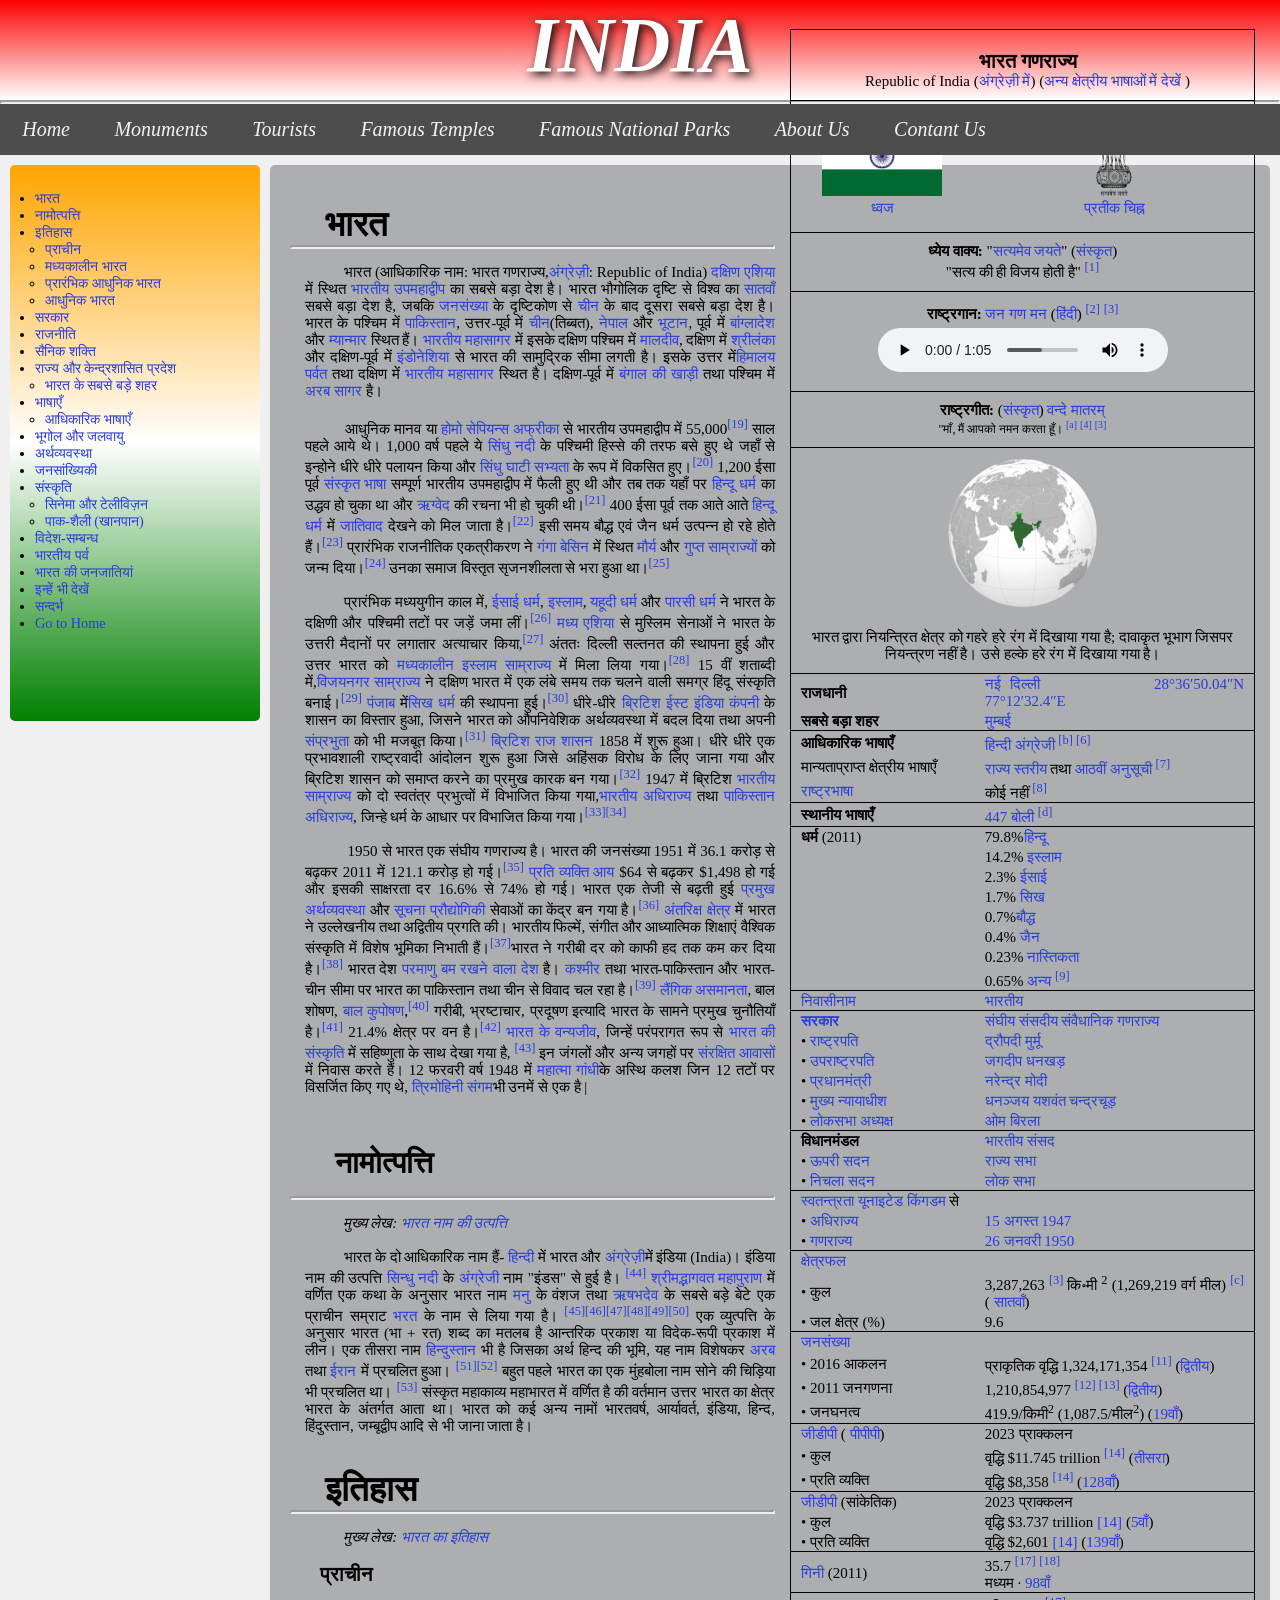
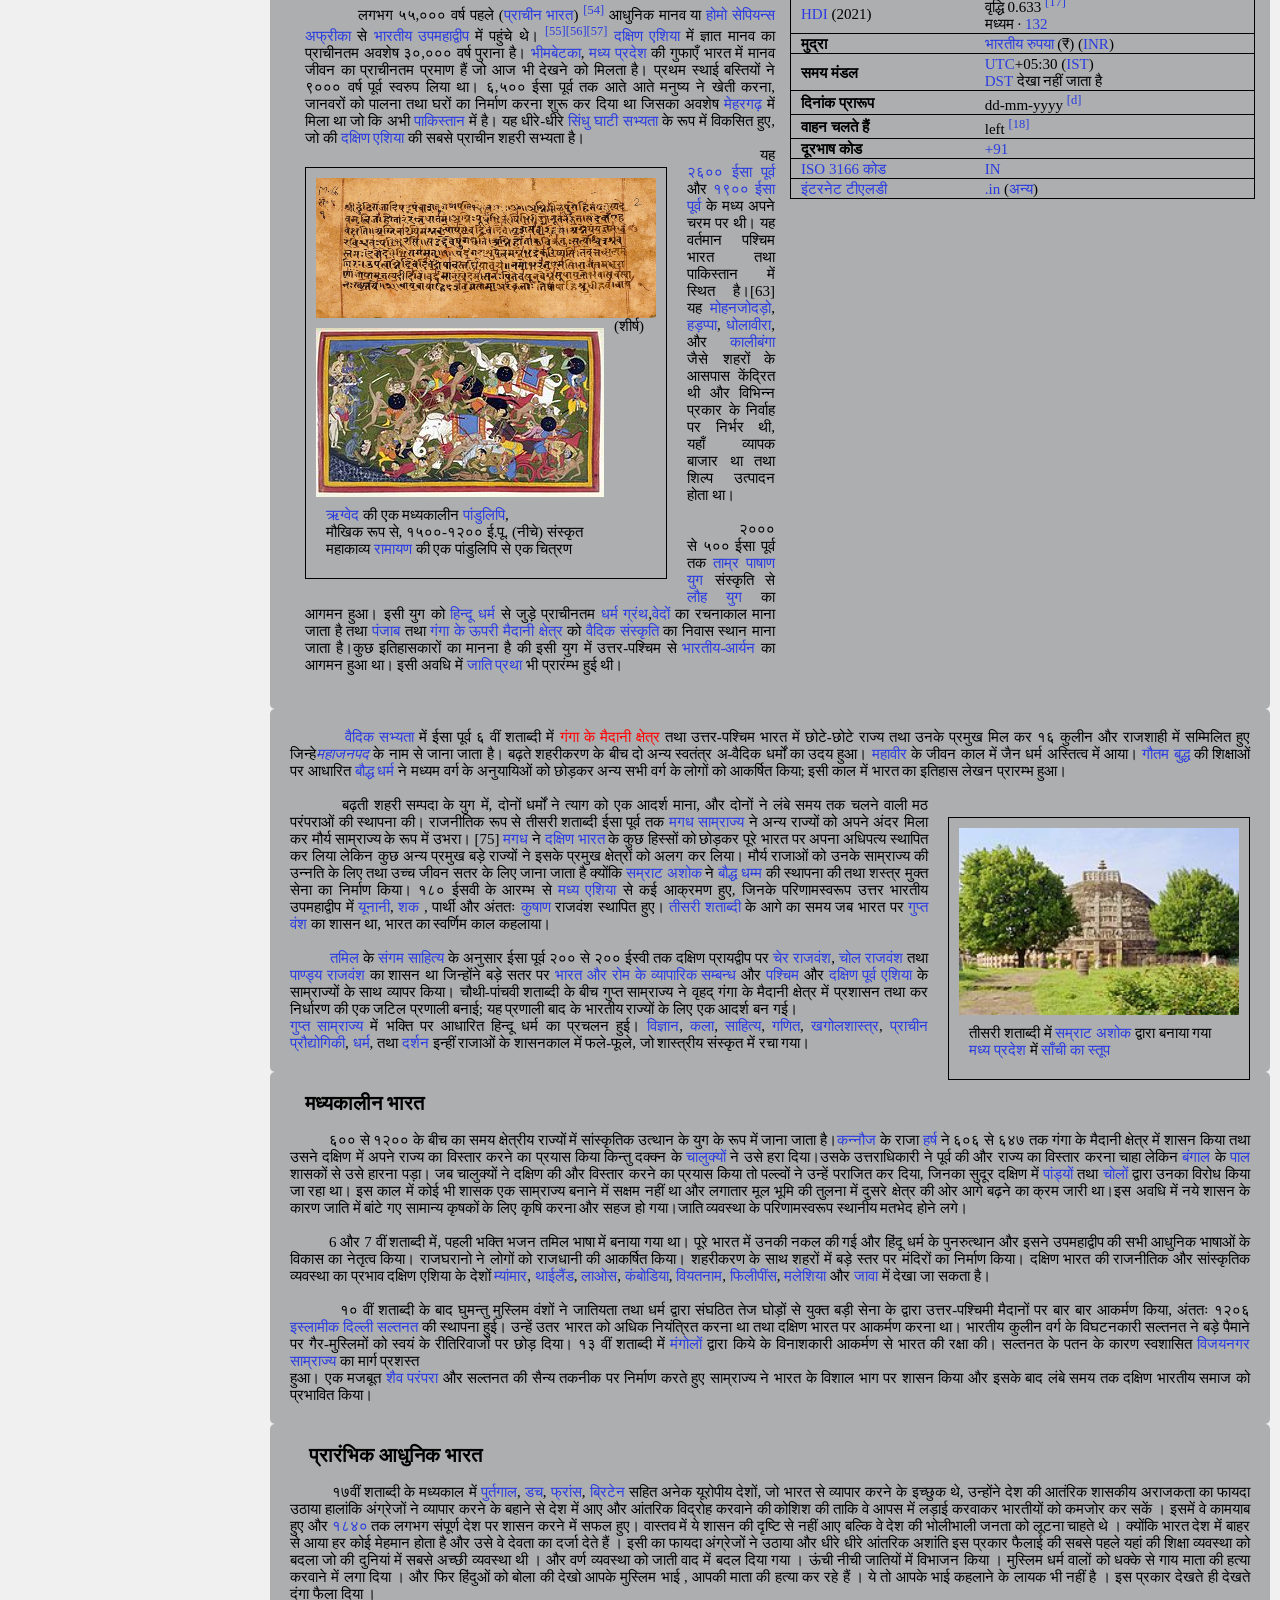
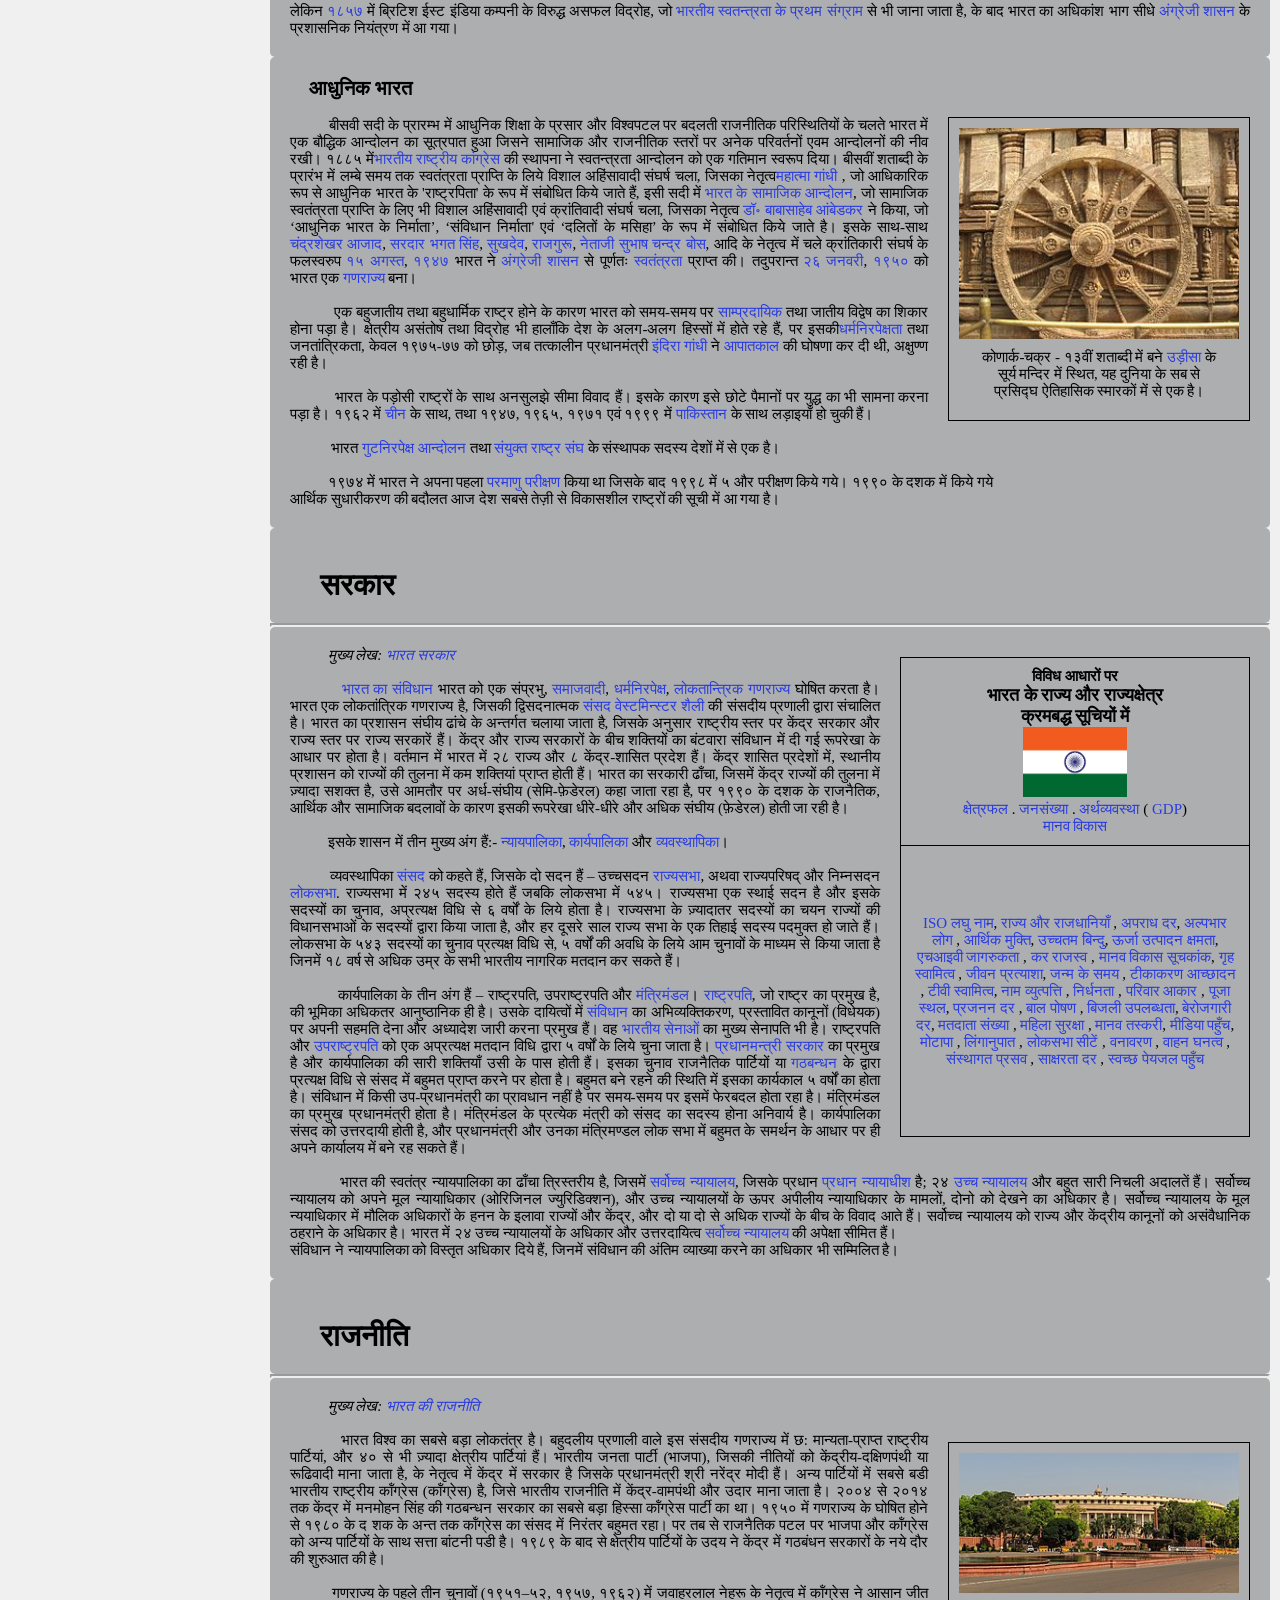
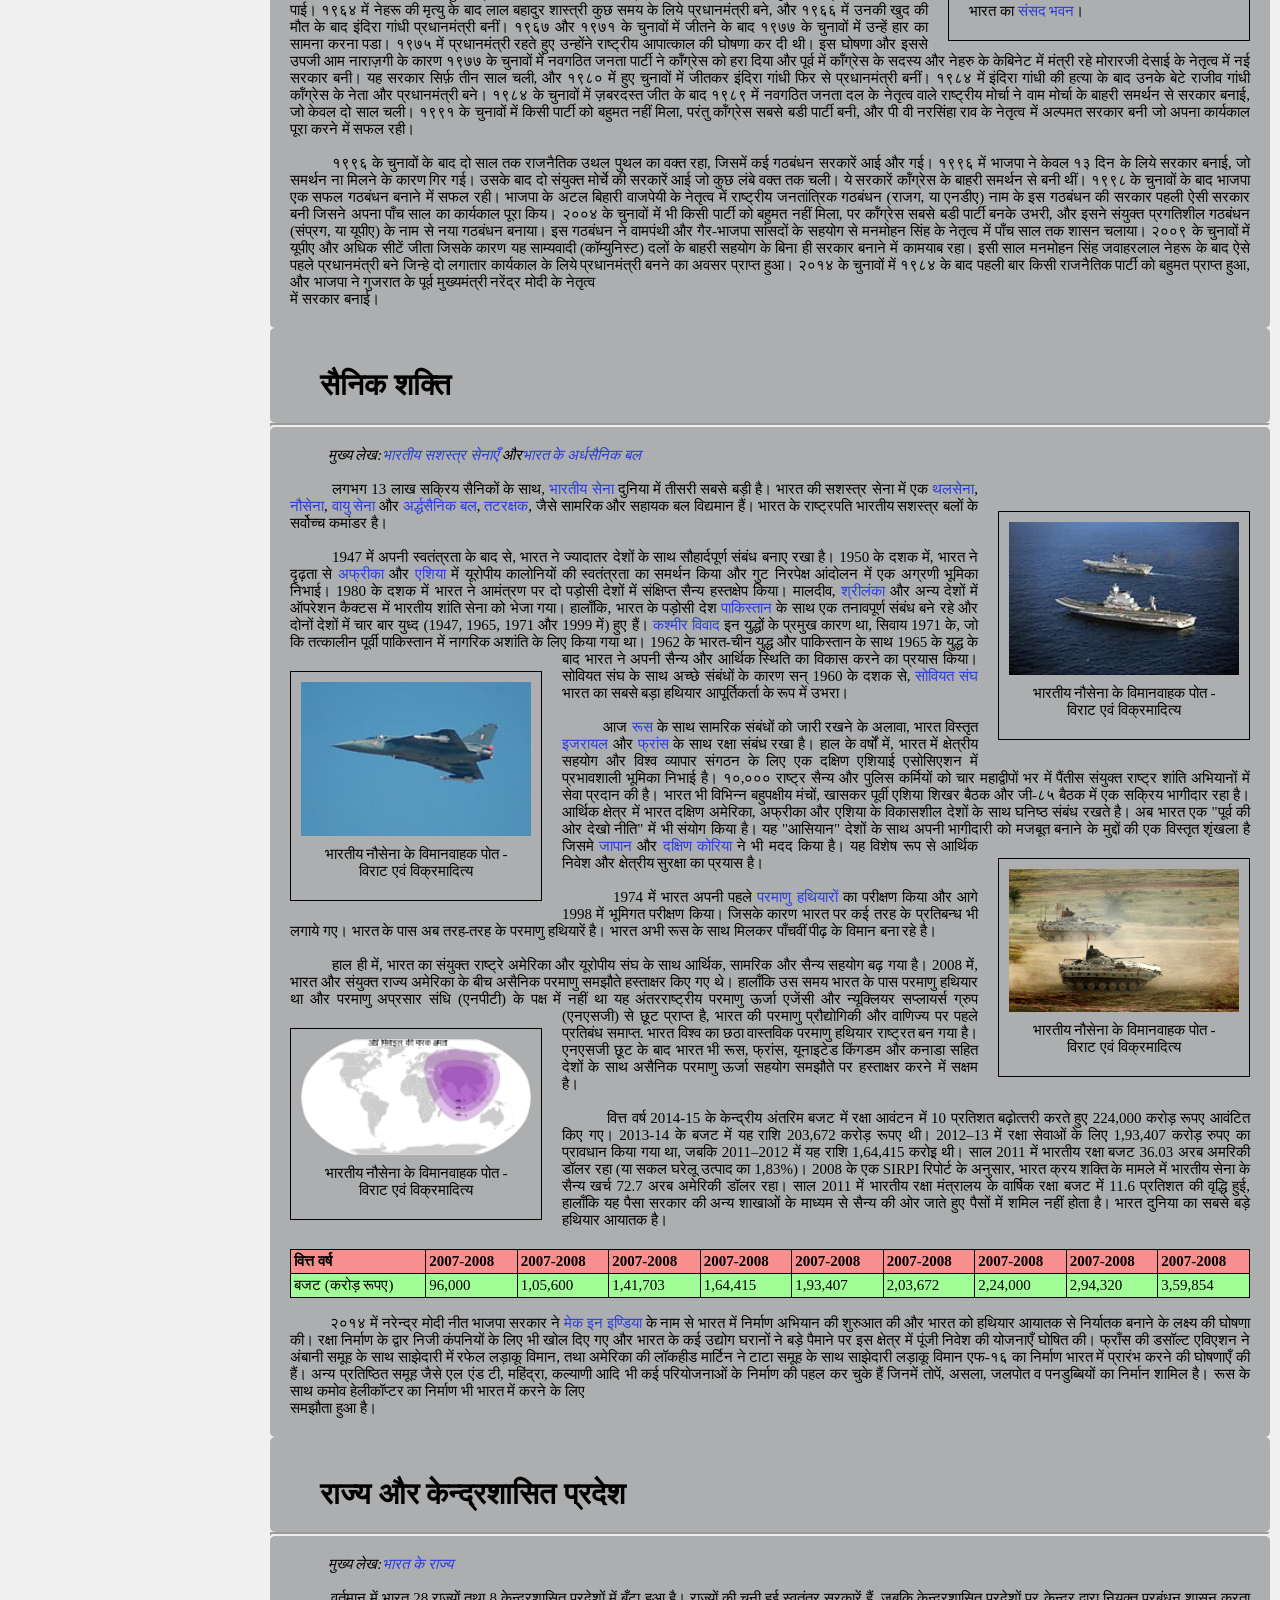
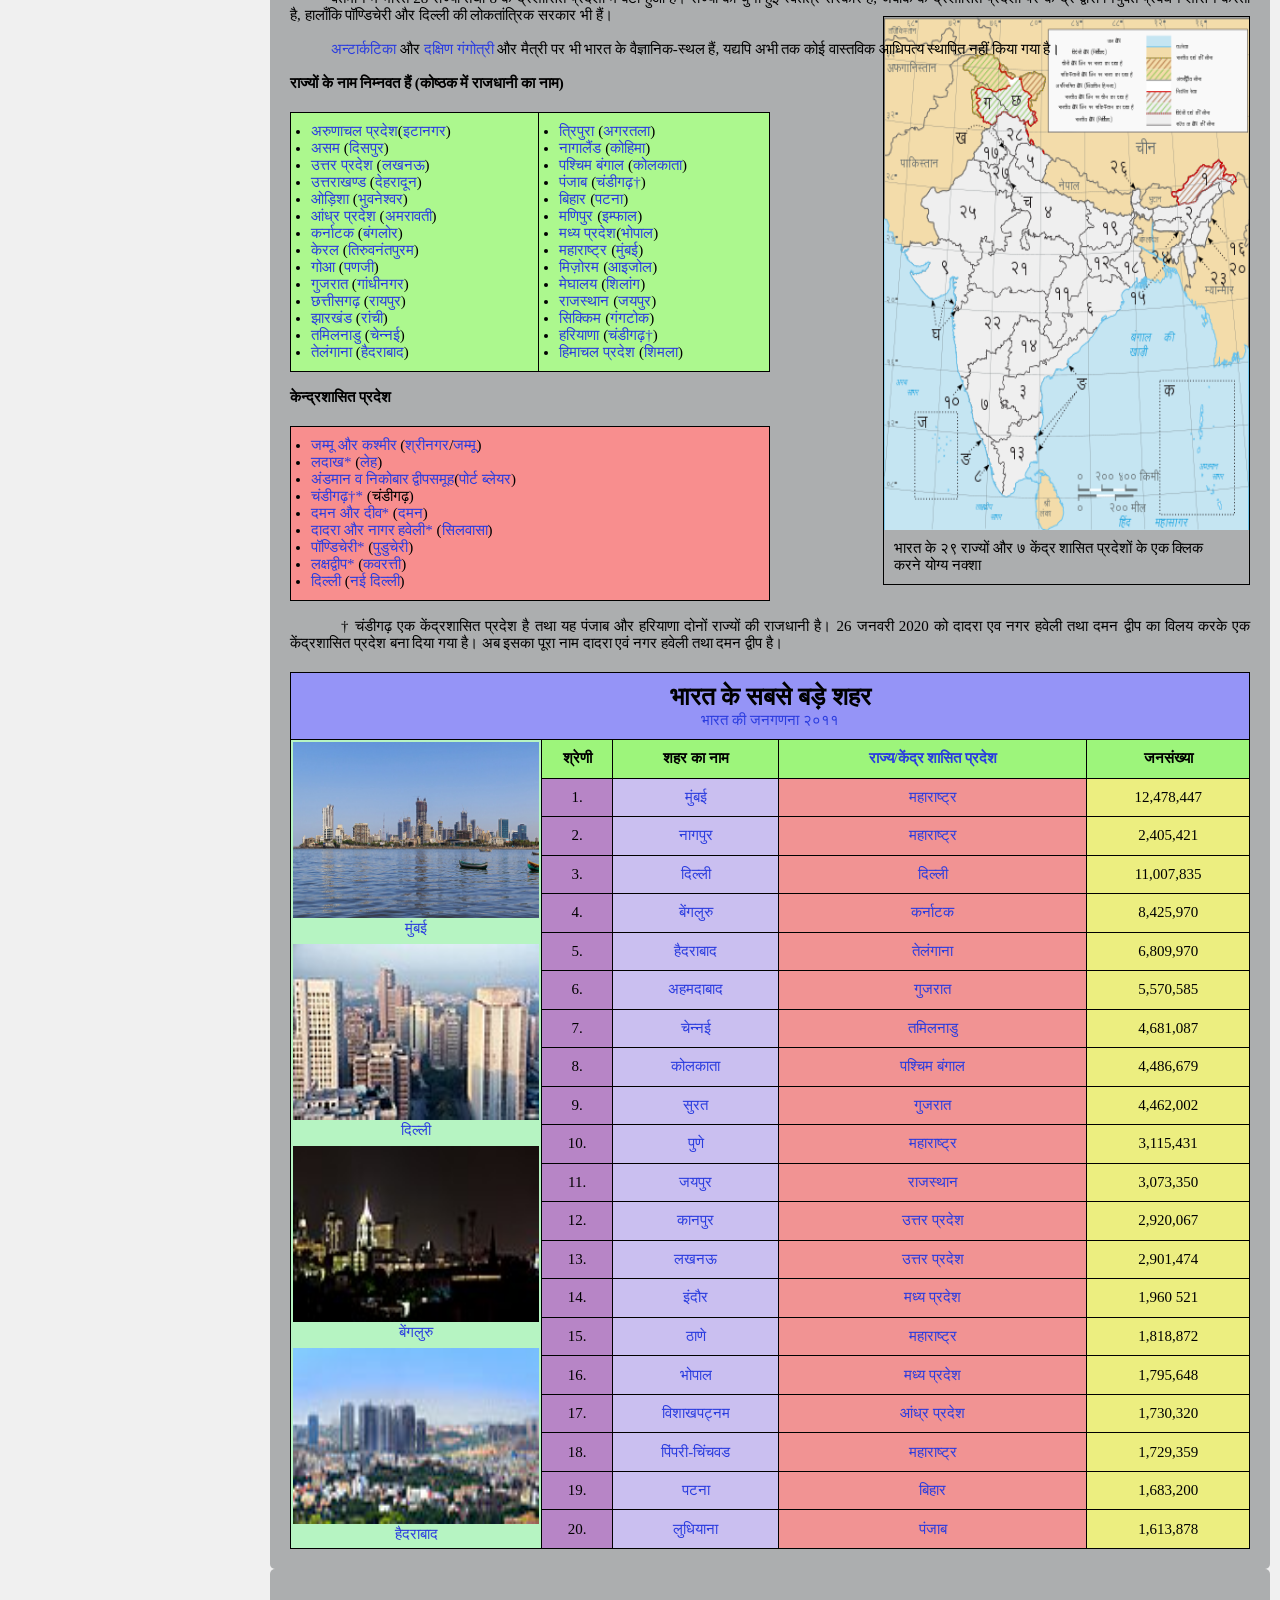
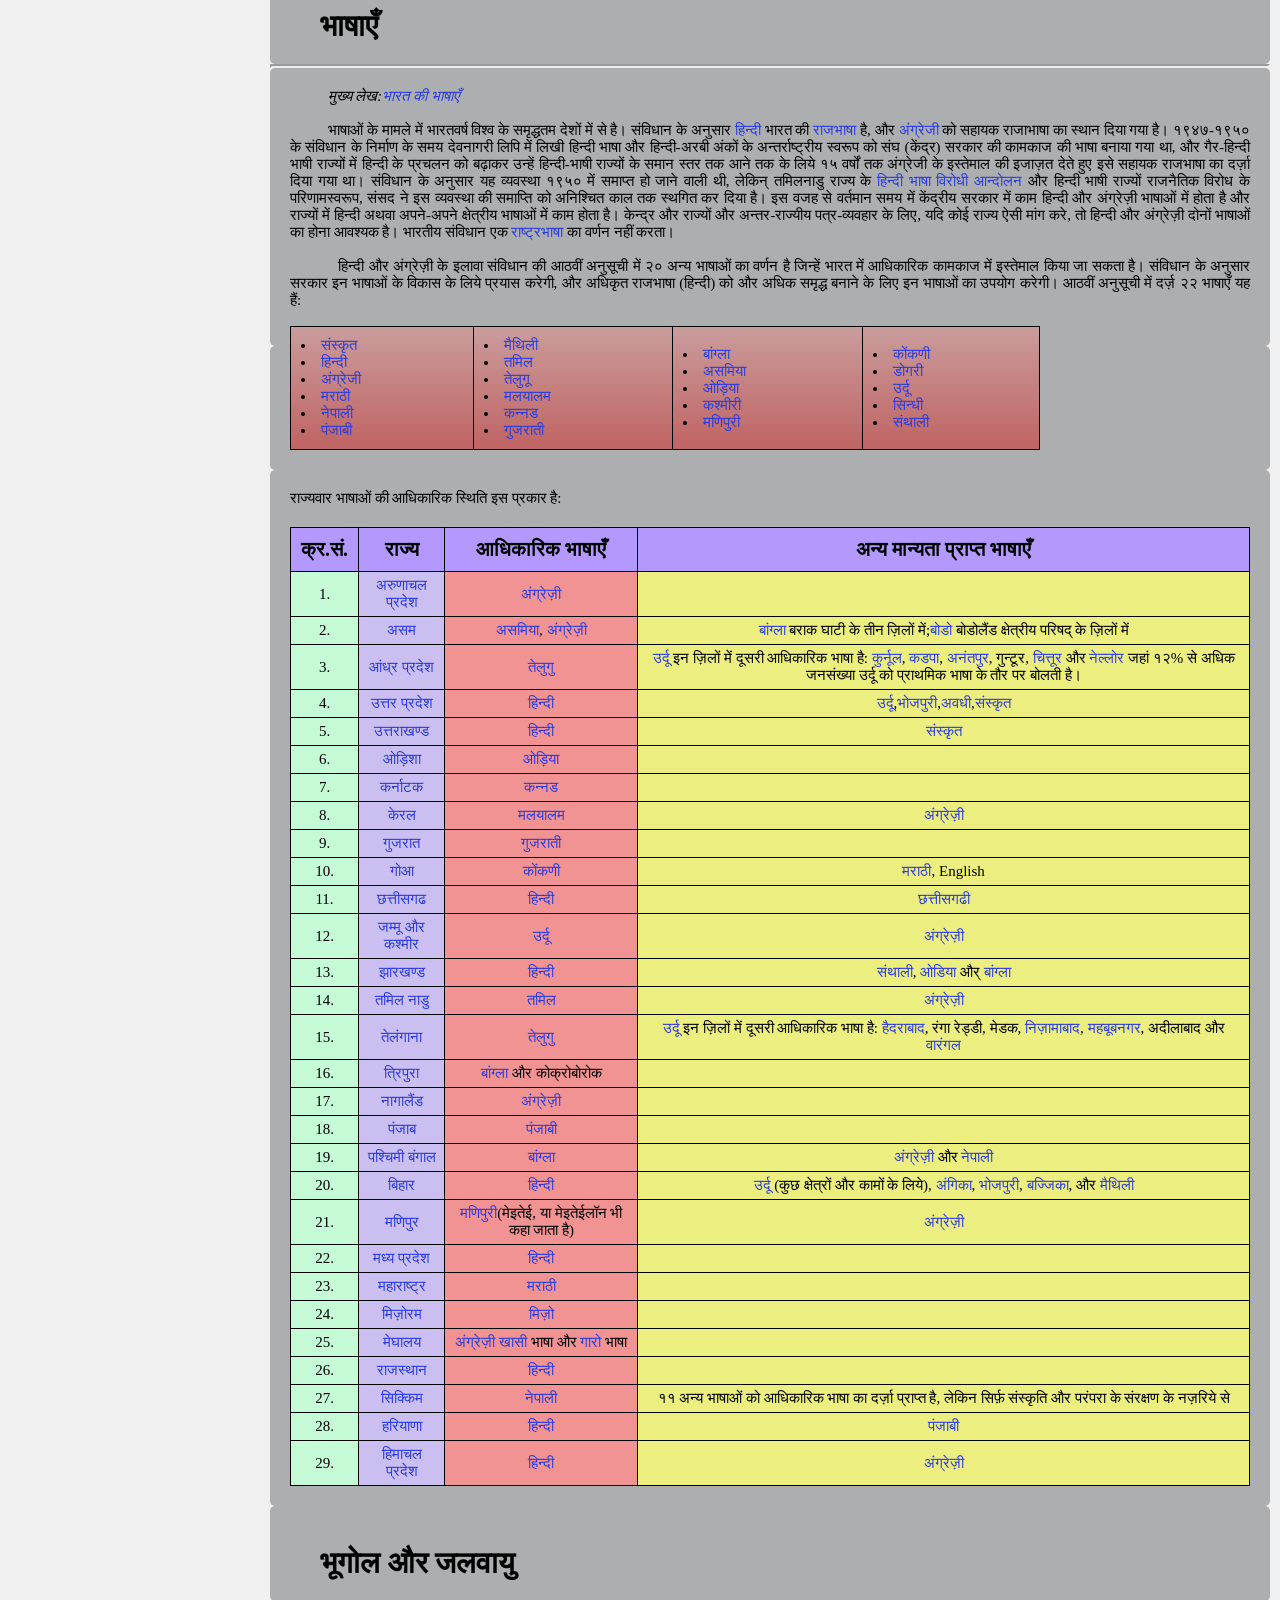
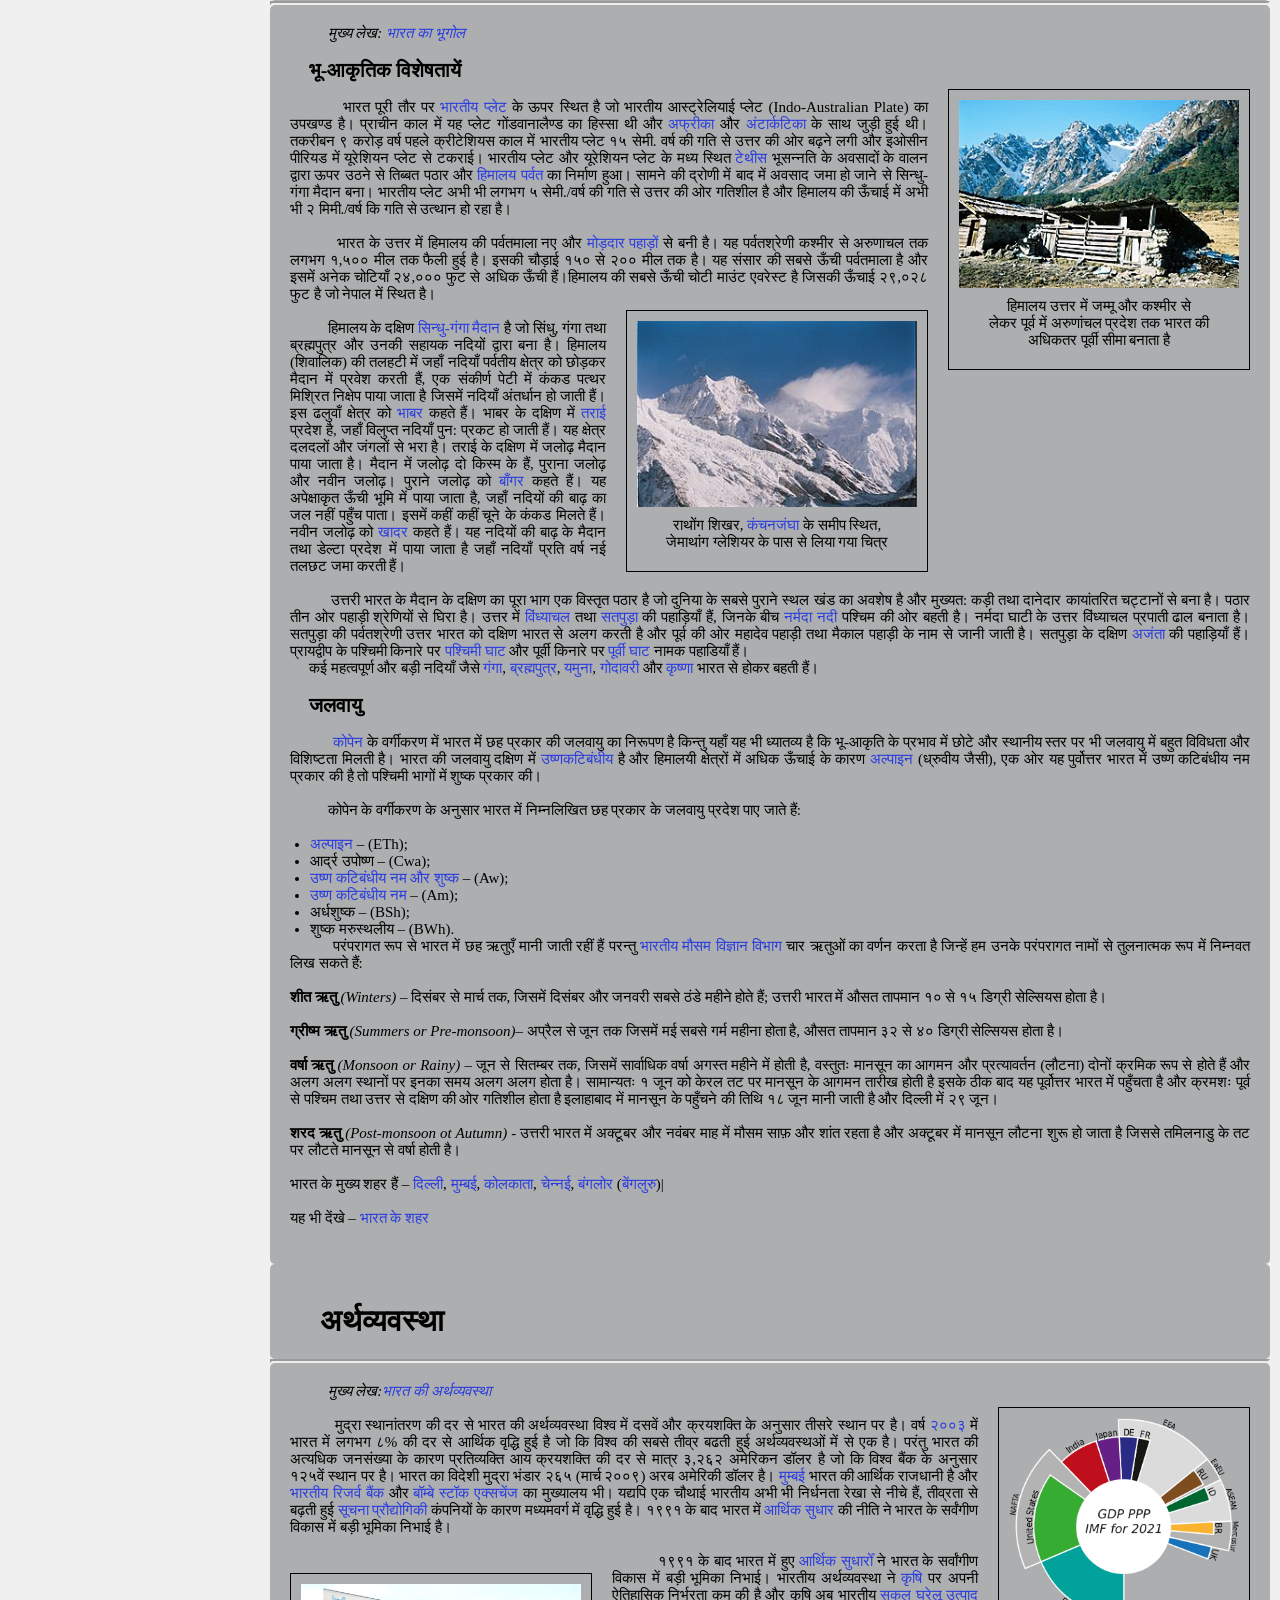
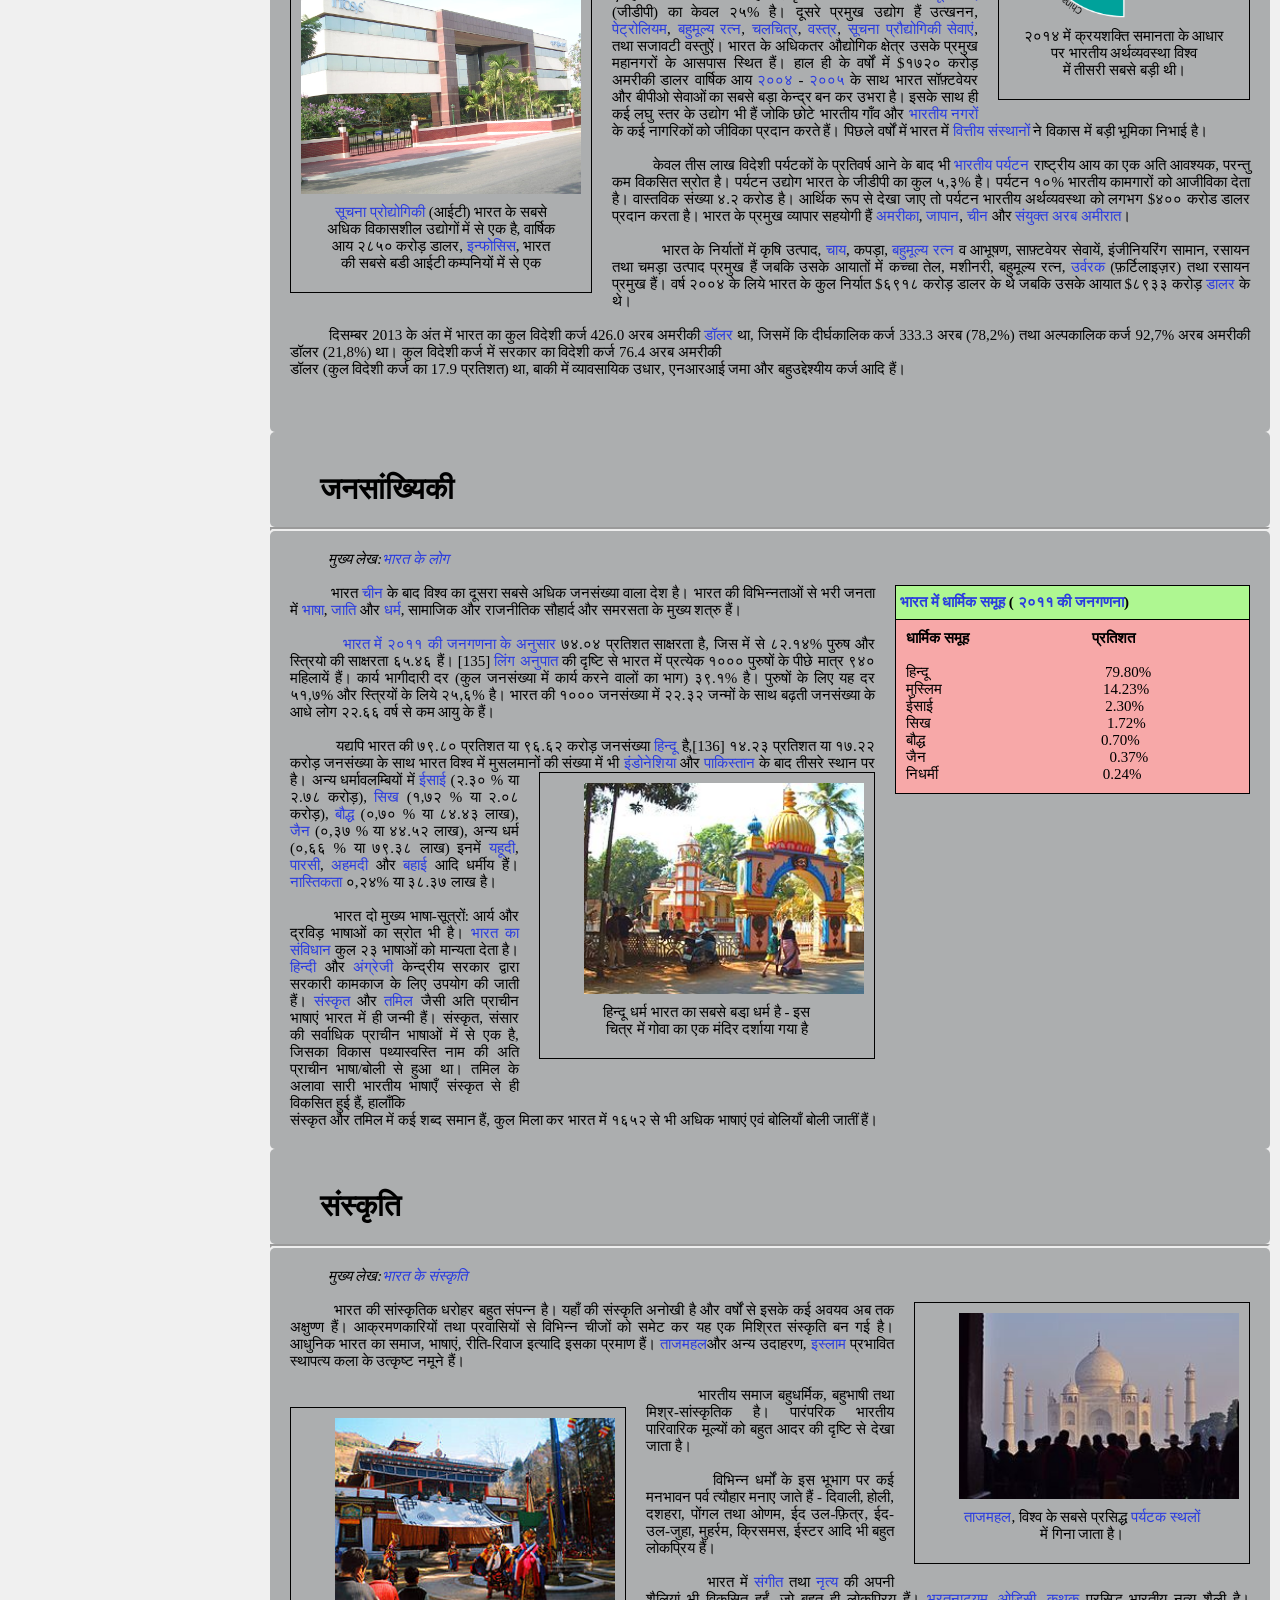
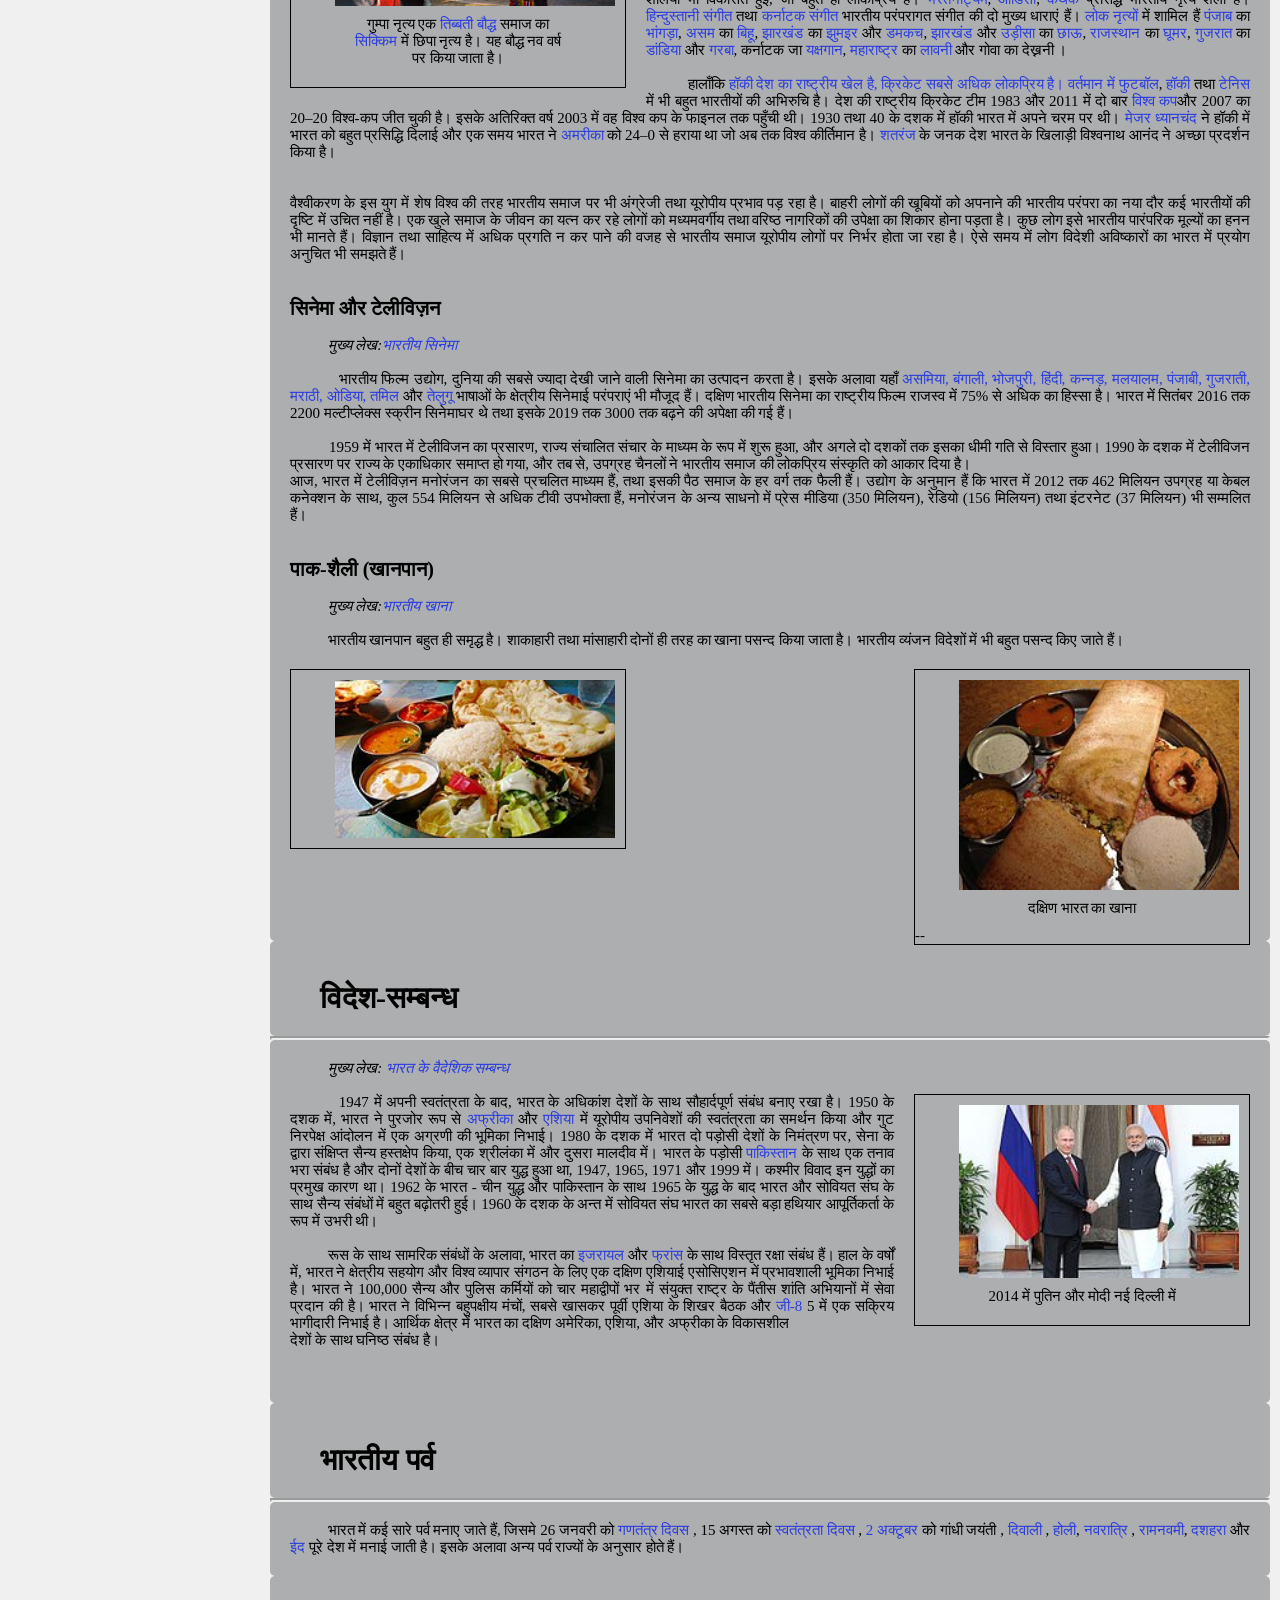
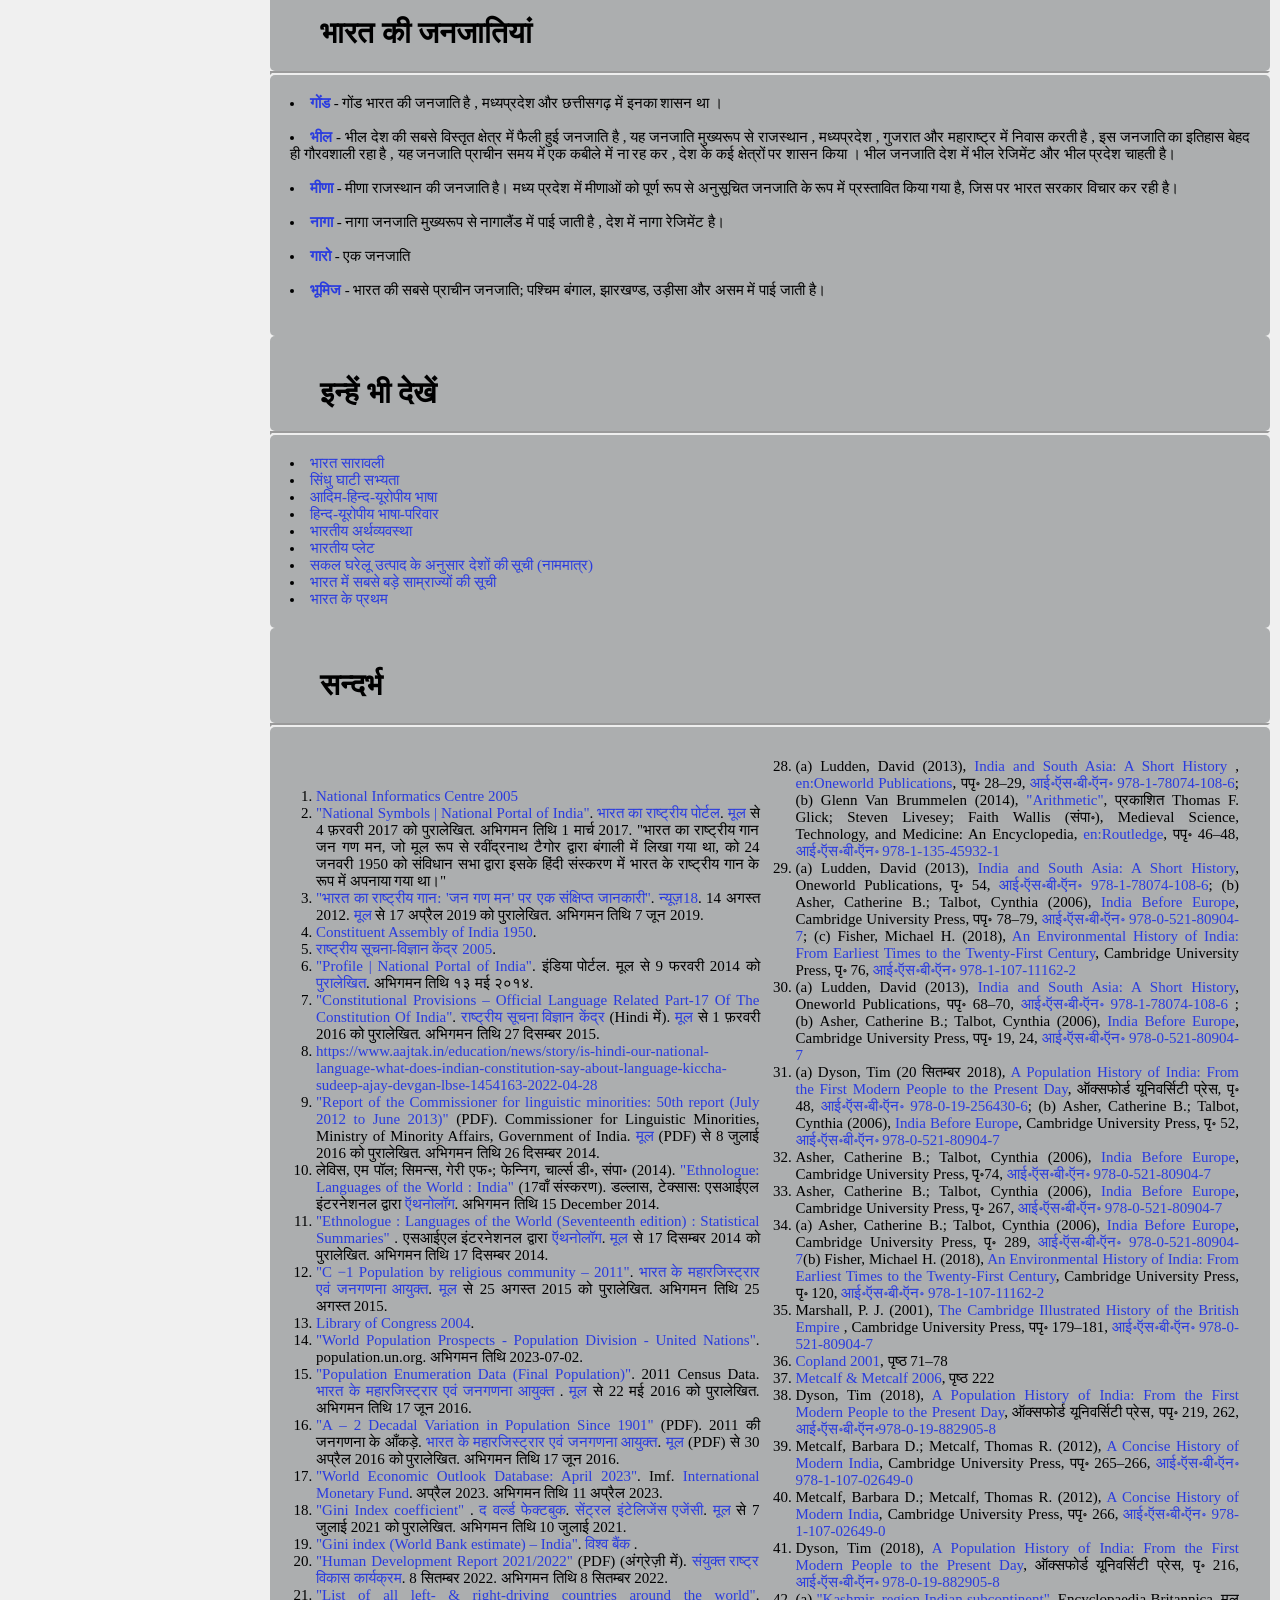
==== index.html @ 03b3e6a5 "initial commit 2" ====
<!DOCTYPE html>
<htmL>

<head>
    <title>Incredible India</title>
    <meta charset="UTF-8">
    <meta name="viewport" content="width=device-width, initial-scale=1.0">
    <meta name="description" content="Introduction of India.">
    <meta name="author" content="Anshuman Maurya">
    <meta http-equiv="refresh" content="30">
    <meta name="keywords" content="India, Incredible India, My India, INDIA, MY INDIA">
    <link rel="stylesheet" type="text/css" href="mystyle.css">
</head>

<body>
        <header id="sec2">
            <center>
                <h1 id="heading"><Strong><big><i>INDIA </i></big></strong></h1>
            </center>
            <hr style="height:2px; border-width:2px; background-color:rgb(0, 0, 0)">
        </header>

        <nav class="navbar">
            <a href="index.html"> <i> Home</i></a>
            <a href="monuments.html"> <i> Monuments </i></a>
            <a href="tourists.html"> <i> Tourists </i></a>
            <a href="famous_temples.html"> <i> Famous Temples </i></a>
            <a href="famous_national_parks.html"> <i> Famous National Parks</i></a>
            <a href="about_us.html"> <i> About Us</i></a>
            <a href="contact_us.html"> <i> Contant Us</i></a>
        </nav>


  <div class="container">      
        <div class="left">
            <nav style="font-size:14.3px;">
                <ul style="color:black;">
                    <li><a href="#sec2">भारत</a></li>
                    <li><a href="#sec3">नामोत्पत्ति</a></li>
                    <li><a href="#sec4">इतिहास</a></li>
                    <ul style="padding:0px 0px 0px 10px">
                        <li><a href="#sec23"> प्राचीन</a></li>
                        <li><a href="#sec24">मध्यकालीन भारत</a></li>
                        <li><a href="#sec25"> प्रारंभिक आधुनिक भारत</a></li>
                        <li><a href="#sec26">आधुनिक भारत</a></li>
                    </ul>
                    <li><a href="#sec5">सरकार</a></li>
                    <li><a href="#sec6">राजनीति</a></li>
                    <li><a href="#sec7">सैनि‍क शक्ति</a></li>
                    <li><a href="#sec8">राज्य और केन्द्रशासित प्रदेश</a></li>
                    <ul style="padding:0px 0px 0px 10px">
                        <li><a href="#sec9">भारत के सबसे बड़े शहर</a></li>
                    </ul>
                    <li><a href="#sec10">भाषाएँ</a></li>
                    <ul style="padding:0px 0px 0px 10px">
                        <li><a href="#sec11">आधिकारिक भाषाएँ </a></li>
                    </ul>
                    <li><a href="#sec12">भूगोल और जलवायु</a></li>
                    <li><a href="#sec13">अर्थव्यवस्था</a></li>
                    <li><a href="#sec14">जनसांख्यिकी</a></li>
                    <li><a href="#sec15"> संस्कृति</a></li>
                    <ul style="padding:0px 0px 0px 10px">
                        <li><a href="#sec16">सिनेमा और टेलीविज़न</a></li>
                        <li><a href="#sec17">पाक-शैली (खानपान)</a></li>
                    </ul>
                    <li><a href="#sec18">विदेश-सम्बन्ध</a></li>
                    <li><a href="#sec19"> भारतीय पर्व</a></li>
                    <li><a href="#sec20"> भारत की जनजातियां</a></li>
                    <li><a href="#sec21"> इन्हें भी देखें</a></li>
                    <li><a href="#sec22">सन्दर्भ</a></li>
                    <li><a href="#">Go to Home</a></li>
                </ul>
            </nav>
        </div>
        <div class="right">
                    <div class="div1">
            <div style="width: 500px">
                <h2
                    style="text-align:Left;background-color:rgb(172, 174, 175); Font-size :35px; padding: 20px 0px 0px 0px;">
                    &nbsp;&nbsp;&nbsp;&nbsp;<strong>भारत</strong></h2>
            </div>
            <hr style="height:2px;width: 485px; border-width:2px;color:rgb(5, 5, 5);background-color:rgb(5, 5, 5)">
            <div style="width: 500px;padding: 15px">
                &nbsp;&nbsp;&nbsp;&nbsp;&nbsp;&nbsp;&nbsp;&nbsp;&nbsp;&nbsp;भारत (आधिकारिक नाम: भारत गणराज्य,<a
                    href="https://hi.wikipedia.org/wiki/%E0%A4%85%E0%A4%82%E0%A4%97%E0%A5%8D%E0%A4%B0%E0%A5%87%E0%A4%9C%E0%A4%BC%E0%A5%80_%E0%A4%AD%E0%A4%BE%E0%A4%B7%E0%A4%BE">अंग्रेज़ी</a>:
                Republic of India) <a
                    href="https://hi.wikipedia.org/wiki/%E0%A4%A6%E0%A4%95%E0%A5%8D%E0%A4%B7%E0%A4%BF%E0%A4%A3_%E0%A4%8F%E0%A4%B6%E0%A4%BF%E0%A4%AF%E0%A4%BE">दक्षिण
                    एशिया</a> में स्थित <a
                    href="https://hi.wikipedia.org/wiki/%E0%A4%AD%E0%A4%BE%E0%A4%B0%E0%A4%A4%E0%A5%80%E0%A4%AF_%E0%A4%89%E0%A4%AA%E0%A4%AE%E0%A4%B9%E0%A4%BE%E0%A4%A6%E0%A5%8D%E0%A4%B5%E0%A5%80%E0%A4%AA">भारतीय
                    उपमहाद्वीप</a> का सबसे बड़ा देश है। भारत भौगोलिक दृष्टि से विश्व का <a
                    href="https://hi.wikipedia.org/wiki/%E0%A4%AD%E0%A4%BE%E0%A4%B0%E0%A4%A4_%E0%A4%95%E0%A4%BE_%E0%A4%AD%E0%A5%82%E0%A4%97%E0%A5%8B%E0%A4%B2">सातवाँ
                </a>सबसे बड़ा देश है, जबकि <a
                    href="https://hi.wikipedia.org/wiki/%E0%A4%9C%E0%A4%A8%E0%A4%B8%E0%A4%82%E0%A4%96%E0%A5%8D%E0%A4%AF%E0%A4%BE">जनसंख्या</a>
                के दृष्टिकोण से <a href="https://hi.wikipedia.org/wiki/%E0%A4%9A%E0%A5%80%E0%A4%A8">चीन</a> के बाद दूसरा
                सबसे बड़ा देश है। भारत के पश्चिम में <a
                    href="https://hi.wikipedia.org/wiki/%E0%A4%AA%E0%A4%BE%E0%A4%95%E0%A4%BF%E0%A4%B8%E0%A5%8D%E0%A4%A4%E0%A4%BE%E0%A4%A8">पाकिस्तान</a>,
                उत्तर-पूर्व में<a
                    href="https://hi.wikipedia.org/wiki/%E0%A4%9A%E0%A5%80%E0%A4%A8%E0%A5%80_%E0%A4%9C%E0%A4%A8%E0%A4%B5%E0%A4%BE%E0%A4%A6%E0%A5%80_%E0%A4%97%E0%A4%A3%E0%A4%B0%E0%A4%BE%E0%A4%9C%E0%A5%8D%E0%A4%AF">
                    चीन</a>(तिब्बत), <a
                    href="https://hi.wikipedia.org/wiki/%E0%A4%A8%E0%A5%87%E0%A4%AA%E0%A4%BE%E0%A4%B2">नेपाल</a> और <a
                    href="https://hi.wikipedia.org/wiki/%E0%A4%AD%E0%A5%82%E0%A4%9F%E0%A4%BE%E0%A4%A8">भूटान</a>, पूर्व
                में
                <a
                    href="https://hi.wikipedia.org/wiki/%E0%A4%AC%E0%A4%BE%E0%A4%82%E0%A4%97%E0%A5%8D%E0%A4%B2%E0%A4%BE%E0%A4%A6%E0%A5%87%E0%A4%B6">बांग्लादेश
                </a>और <a
                    href="https://hi.wikipedia.org/wiki/%E0%A4%AE%E0%A5%8D%E0%A4%AF%E0%A4%BE%E0%A4%A8%E0%A5%8D%E0%A4%AE%E0%A4%BE%E0%A4%B0">
                    म्यान्मार</a> स्थित हैं। <a
                    href="https://hi.wikipedia.org/wiki/%E0%A4%B9%E0%A4%BF%E0%A4%82%E0%A4%A6_%E0%A4%AE%E0%A4%B9%E0%A4%BE%E0%A4%B8%E0%A4%BE%E0%A4%97%E0%A4%B0">भारतीय
                    महासागर </a>में इसके दक्षिण पश्चिम में <a
                    href="https://hi.wikipedia.org/wiki/%E0%A4%AE%E0%A4%BE%E0%A4%B2%E0%A4%A6%E0%A5%80%E0%A4%B5">मालदीव</a>,
                दक्षिण में <a
                    href="https://hi.wikipedia.org/wiki/%E0%A4%B6%E0%A5%8D%E0%A4%B0%E0%A5%80%E0%A4%B2%E0%A4%82%E0%A4%95%E0%A4%BE">श्रीलंका</a>
                और दक्षिण-पूर्व में <a
                    href="https://hi.wikipedia.org/wiki/%E0%A4%87%E0%A4%82%E0%A4%A1%E0%A5%8B%E0%A4%A8%E0%A5%87%E0%A4%B6%E0%A4%BF%E0%A4%AF%E0%A4%BE">इंडोनेशिया</a>
                से भारत की सामुद्रिक सीमा लगती है। इसके उत्तर में<a
                    href="https://hi.wikipedia.org/wiki/%E0%A4%B9%E0%A4%BF%E0%A4%AE%E0%A4%BE%E0%A4%B2%E0%A4%AF">हिमालय
                    पर्वत</a> तथा दक्षिण में<a href="https://hi.wikipedia.org/wiki/%E0%A4%B9%E0%A4%BF%E0%A4%82%E0%A4%A6_%E0%A4%AE%E0%A4%B9%E0%A4%BE%E0%A4%B8%E0%A4%BE%E0%A4%97%E0%A4%B0">
                    भारतीय महासागर </a>स्थित है। दक्षिण-पूर्व में <a
                    href="https://hi.wikipedia.org/wiki/%E0%A4%AC%E0%A4%82%E0%A4%97%E0%A4%BE%E0%A4%B2_%E0%A4%95%E0%A5%80_%E0%A4%96%E0%A4%BE%E0%A4%A1%E0%A4%BC%E0%A5%80">बंगाल
                    की खाड़ी</a> तथा पश्चिम में <a
                    href="https://hi.wikipedia.org/wiki/%E0%A4%85%E0%A4%B0%E0%A4%AC_%E0%A4%B8%E0%A4%BE%E0%A4%97%E0%A4%B0">अरब
                    सागर</a> है।<br><br>
                &nbsp;&nbsp;&nbsp;&nbsp;&nbsp;&nbsp;&nbsp;&nbsp;&nbsp;&nbsp;आधुनिक मानव या<a
                    href="https://hi.wikipedia.org/wiki/%E0%A4%B9%E0%A5%8B%E0%A4%AE%E0%A5%8B_%E0%A4%B8%E0%A5%87%E0%A4%AA%E0%A4%BF%E0%A4%AF%E0%A4%A8%E0%A5%8D%E0%A4%B8">
                    होमो सेपियन्स </a><a
                    href="https://hi.wikipedia.org/wiki/%E0%A4%85%E0%A4%AB%E0%A5%8D%E0%A4%B0%E0%A5%80%E0%A4%95%E0%A4%BE">अफ्रीका</a>
                से भारतीय उपमहाद्वीप में
                55,000<sup><a href="#19">[19]</a></sup> साल पहले आये थे। 1,000 वर्ष पहले ये <a
                    href="https://hi.wikipedia.org/wiki/%E0%A4%B8%E0%A4%BF%E0%A4%82%E0%A4%A7%E0%A5%81_%E0%A4%A8%E0%A4%A6%E0%A5%80">सिंधु
                    नदी </a>के पश्चिमी हिस्से की तरफ बसे हुए थे जहाँ से इन्होने धीरे धीरे पलायन किया और <a href="https://hi.wikipedia.org/wiki/%E0%A4%B8%E0%A4%BF%E0%A4%82%E0%A4%A7%E0%A5%81_%E0%A4%98%E0%A4%BE%E0%A4%9F%E0%A5%80_%E0%A4%B8%E0%A4%AD%E0%A5%8D%E0%A4%AF%E0%A4%A4%E0%A4%BE">सिंधु
                    घाटी सभ्यता</a> के रूप में
                विकसित हुए।<sup><a href="#20">[20]</a></sup> 1,200 ईसा पूर्व <a
                    href="https://hi.wikipedia.org/wiki/%E0%A4%B8%E0%A4%82%E0%A4%B8%E0%A5%8D%E0%A4%95%E0%A5%83%E0%A4%A4_%E0%A4%AD%E0%A4%BE%E0%A4%B7%E0%A4%BE">संस्कृत
                    भाषा</a> सम्पूर्ण भारतीय उपमहाद्वीप में फैली हुए थी और तब तक यहाँ पर<a
                    href="https://hi.wikipedia.org/wiki/%E0%A4%B9%E0%A4%BF%E0%A4%82%E0%A4%A6%E0%A5%82_%E0%A4%A7%E0%A4%B0%E0%A5%8D%E0%A4%AE">
                    हिन्दू धर्म</a> का उद्धव हो चुका था और <a href="https://hi.wikipedia.org/wiki/%E0%A4%8B%E0%A4%97%E0%A5%8D%E0%A4%B5%E0%A5%87%E0%A4%A6">ऋग्वेद
                </a>की रचना भी हो
                चुकी थी।<sup><a href="#21">[21]</a></sup> 400 ईसा पूर्व तक आते आते <a
                    href="https://hi.wikipedia.org/wiki/%E0%A4%B9%E0%A4%BF%E0%A4%82%E0%A4%A6%E0%A5%82_%E0%A4%A7%E0%A4%B0%E0%A5%8D%E0%A4%AE">हिन्दू
                    धर्म</a> में <a
                    href="https://hi.wikipedia.org/wiki/%E0%A4%9C%E0%A4%BE%E0%A4%A4%E0%A4%BF%E0%A4%B5%E0%A4%BE%E0%A4%A6">जातिवाद</a>
                देखने को मिल
                जाता है।<sup><a href="#22">[22]</a></sup> इसी समय बौद्ध एवं जैन धर्म उत्पन्न हो रहे
                होते हैं।<sup><a href="#23">[23]</a></sup> प्रारंभिक राजनीतिक एकत्रीकरण ने <a
                    href="https://en.wikipedia.org/wiki/Ganges_Basin">गंगा बेसिन</a> में स्थित<a
                    href="https://hi.wikipedia.org/wiki/%E0%A4%AE%E0%A5%8C%E0%A4%B0%E0%A5%8D%E0%A4%AF"> मौर्य</a> और <a
                    href="https://hi.wikipedia.org/wiki/%E0%A4%97%E0%A5%81%E0%A4%AA%E0%A5%8D%E0%A4%A4_%E0%A4%B0%E0%A4%BE%E0%A4%9C%E0%A4%B5%E0%A4%82%E0%A4%B6">गुप्त
                    साम्राज्यों </a>को

                जन्म दिया।<sup><a href="#24">[24]</a></sup> उनका समाज विस्तृत सृजनशीलता से भरा हुआ था।<sup><a
                        href="#25">[25]</a></sup><br><br>

                &nbsp;&nbsp;&nbsp;&nbsp;&nbsp;&nbsp;&nbsp;&nbsp;&nbsp;&nbsp;प्रारंभिक मध्ययुगीन काल में,<a
                    href="https://hi.wikipedia.org/wiki/%E0%A4%88%E0%A4%B8%E0%A4%BE%E0%A4%88_%E0%A4%A7%E0%A4%B0%E0%A5%8D%E0%A4%AE">
                    ईसाई धर्म</a>, <a
                    href="https://hi.wikipedia.org/wiki/%E0%A4%87%E0%A4%B8%E0%A5%8D%E0%A4%B2%E0%A4%BE%E0%A4%AE">इस्लाम</a>,
                <a
                    href="https://hi.wikipedia.org/wiki/%E0%A4%AF%E0%A4%B9%E0%A5%82%E0%A4%A6%E0%A5%80_%E0%A4%A7%E0%A4%B0%E0%A5%8D%E0%A4%AE">यहूदी
                    धर्म</a> और <a
                    href="https://hi.wikipedia.org/wiki/%E0%A4%AA%E0%A4%BE%E0%A4%B0%E0%A4%B8%E0%A5%80_%E0%A4%A7%E0%A4%B0%E0%A5%8D%E0%A4%AE">पारसी
                    धर्म</a> ने भारत के दक्षिणी और पश्चिमी तटों पर जड़ें

                जमा लीं।<sup><a href="#26">[26]</a></sup>

                <a
                    href="https://hi.wikipedia.org/wiki/%E0%A4%AE%E0%A4%A7%E0%A5%8D%E0%A4%AF_%E0%A4%8F%E0%A4%B6%E0%A4%BF%E0%A4%AF%E0%A4%BE">मध्य
                    एशिया</a> से मुस्लिम सेनाओं ने भारत के उत्तरी मैदानों पर लगातार
                अत्याचार किया,<sup><a href="#27">[27]</a></sup>

                अंततः दिल्ली सल्तनत की स्थापना हुई और उत्तर भारत को <a
                    href="https://hi.wikipedia.org/wiki/%E0%A4%87%E0%A4%B8%E0%A5%8D%E0%A4%B2%E0%A4%BE%E0%A4%AE%E0%A5%80_%E0%A4%B8%E0%A5%8D%E0%A4%B5%E0%A4%B0%E0%A5%8D%E0%A4%A3_%E0%A4%AF%E0%A5%81%E0%A4%97">मध्यकालीन
                    इस्लाम साम्राज्य</a> में मिला

                लिया गया।<sup><a href="#28">[28]</a></sup>

                15 वीं शताब्दी में,<a
                    href="https://hi.wikipedia.org/wiki/%E0%A4%B5%E0%A4%BF%E0%A4%9C%E0%A4%AF%E0%A4%A8%E0%A4%97%E0%A4%B0_%E0%A4%B8%E0%A4%BE%E0%A4%AE%E0%A5%8D%E0%A4%B0%E0%A4%BE%E0%A4%9C%E0%A5%8D%E0%A4%AF">विजयनगर
                    साम्राज्य</a> ने दक्षिण भारत में एक लंबे समय तक चलने वाली समग्र हिंदू
                संस्कृति बनाई।<sup><a href="#29">[29]</a></sup>
                <a href="https://hi.wikipedia.org/wiki/%E0%A4%AA%E0%A4%82%E0%A4%9C%E0%A4%BE%E0%A4%AC">पंजाब</a> में<a
                    href="https://hi.wikipedia.org/wiki/%E0%A4%B8%E0%A4%BF%E0%A4%96_%E0%A4%A7%E0%A4%B0%E0%A5%8D%E0%A4%AE">सिख
                    धर्म</a>
                की स्थापना हुई।<sup><a href="#30">[30]</a></sup>

                धीरे-धीरे<a
                    href="https://hi.wikipedia.org/wiki/%E0%A4%95%E0%A4%82%E0%A4%AA%E0%A4%A8%E0%A5%80_%E0%A4%B0%E0%A4%BE%E0%A4%9C">
                    ब्रिटिश ईस्ट इंडिया कंपनी </a>के शासन का विस्तार हुआ, जिसने भारत को औपनिवेशिक अर्थव्यवस्था में बदल
                दिया
                तथा अपनी <a
                    href="https://hi.wikipedia.org/wiki/%E0%A4%B8%E0%A4%AE%E0%A5%8D%E0%A4%AA%E0%A5%8D%E0%A4%B0%E0%A4%AD%E0%A5%81%E0%A4%A4%E0%A4%BE">संप्रभुता
                </a>को भी

                मजबूत किया।<sup><a href="#31">[31]</a></sup>

                <a
                    href="https://hi.wikipedia.org/wiki/%E0%A4%AC%E0%A5%8D%E0%A4%B0%E0%A4%BF%E0%A4%9F%E0%A4%BF%E0%A4%B6_%E0%A4%B0%E0%A4%BE%E0%A4%9C">
                    ब्रिटिश राज शासन </a>1858 में शुरू हुआ। धीरे धीरे एक प्रभावशाली राष्ट्रवादी आंदोलन शुरू हुआ जिसे
                अहिंसक
                विरोध के लिए जाना गया और ब्रिटिश शासन को समाप्त करने का प्रमुख कारक

                बन गया।<sup><a href="#32">[32]</a></sup> 1947 में ब्रिटिश

                <a
                    href="https://hi.wikipedia.org/wiki/%E0%A4%AD%E0%A4%BE%E0%A4%B0%E0%A4%A4_%E0%A4%95%E0%A4%BE_%E0%A4%B5%E0%A4%BF%E0%A4%AD%E0%A4%BE%E0%A4%9C%E0%A4%A8">भारतीय
                    साम्राज्य</a> को दो स्वतंत्र प्रभुत्वों में विभाजित किया गया,<a
                    href="https://hi.wikipedia.org/wiki/%E0%A4%AD%E0%A4%BE%E0%A4%B0%E0%A4%A4%E0%A5%80%E0%A4%AF_%E0%A4%85%E0%A4%A7%E0%A4%BF%E0%A4%B0%E0%A4%BE%E0%A4%9C%E0%A5%8D%E0%A4%AF">भारतीय
                    अधिराज्य</a> तथा <a
                    href="https://hi.wikipedia.org/wiki/%E0%A4%AA%E0%A4%BE%E0%A4%95%E0%A4%BF%E0%A4%B8%E0%A5%8D%E0%A4%A4%E0%A4%BE%E0%A4%A8_%E0%A4%85%E0%A4%A7%E0%A4%BF%E0%A4%B0%E0%A4%BE%E0%A4%9C%E0%A5%8D%E0%A4%AF">पाकिस्तान
                    अधिराज्य</a>, जिन्हे धर्म के आधार पर विभाजित

                किया गया।<sup><a href="#33">[33]</a></sup><sup><a href="#34">[34]</a></sup><br><br>

                &nbsp;&nbsp;&nbsp;&nbsp;&nbsp;&nbsp;&nbsp;&nbsp;&nbsp;&nbsp;1950 से भारत एक संघीय गणराज्य है। भारत की
                जनसंख्या 1951 में 36.1 करोड़ से बढ़कर 2011 में 121.1 करोड़

                हो गई।<sup><a href="#35">[35]</a></sup>

                <a
                    href="https://hi.wikipedia.org/wiki/%E0%A4%AA%E0%A5%8D%E0%A4%B0%E0%A4%A4%E0%A4%BF_%E0%A4%B5%E0%A5%8D%E0%A4%AF%E0%A4%95%E0%A5%8D%E0%A4%A4%E0%A4%BF_%E0%A4%86%E0%A4%AF">प्रति
                    व्यक्ति आय</a> $64 से बढ़कर $1,498 हो गई और इसकी साक्षरता दर 16.6% से 74% हो गई। भारत एक तेजी से
                बढ़ती
                हुई <a href="https://hi.wikipedia.org/wiki/%E0%A4%9C%E0%A5%80-20">प्रमुख अर्थव्यवस्था</a> और<a
                    href="https://hi.wikipedia.org/wiki/%E0%A4%AD%E0%A4%BE%E0%A4%B0%E0%A4%A4_%E0%A4%AE%E0%A5%87%E0%A4%82_%E0%A4%B8%E0%A5%82%E0%A4%9A%E0%A4%A8%E0%A4%BE_%E0%A4%AA%E0%A5%8D%E0%A4%B0%E0%A5%8C%E0%A4%A6%E0%A5%8D%E0%A4%AF%E0%A5%8B%E0%A4%97%E0%A4%BF%E0%A4%95%E0%A5%80">
                    सूचना प्रौद्योगिकी </a>सेवाओं का केंद्र

                बन गया है।<sup><a href="#36">[36]</a></sup>

                <a
                    href="https://hi.wikipedia.org/wiki/%E0%A4%AD%E0%A4%BE%E0%A4%B0%E0%A4%A4%E0%A5%80%E0%A4%AF_%E0%A4%85%E0%A4%82%E0%A4%A4%E0%A4%B0%E0%A4%BF%E0%A4%95%E0%A5%8D%E0%A4%B7_%E0%A4%85%E0%A4%A8%E0%A5%81%E0%A4%B8%E0%A4%82%E0%A4%A7%E0%A4%BE%E0%A4%A8_%E0%A4%B8%E0%A4%82%E0%A4%97%E0%A4%A0%E0%A4%A8">अंतरिक्ष
                    क्षेत्र </a>में भारत ने उल्लेखनीय तथा अद्वितीय प्रगति की। भारतीय फिल्में, संगीत और आध्यात्मिक
                शिक्षाएं
                वैश्विक संस्कृति में विशेष भूमिका

                निभाती हैं।<sup><a href="#37">[37]</a></sup>भारत ने गरीबी दर को काफी हद तक कम कर दिया है।<sup><a href="#38">[38]</a></sup>
                भारत देश <a
                    href="https://hi.wikipedia.org/wiki/%E0%A4%AA%E0%A4%B0%E0%A4%AE%E0%A4%BE%E0%A4%A3%E0%A5%81_%E0%A4%85%E0%A4%B8%E0%A5%8D%E0%A4%A4%E0%A5%8D%E0%A4%B0%E0%A5%8B%E0%A4%82_%E0%A4%B8%E0%A5%87_%E0%A4%AF%E0%A5%81%E0%A4%95%E0%A5%8D%E0%A4%A4_%E0%A4%A6%E0%A5%87%E0%A4%B6%E0%A5%8B%E0%A4%82_%E0%A4%95%E0%A5%80_%E0%A4%B8%E0%A5%82%E0%A4%9A%E0%A5%80">परमाणु
                    बम रखने वाला देश</a> है। <a
                    href="https://hi.wikipedia.org/wiki/%E0%A4%95%E0%A4%B6%E0%A5%8D%E0%A4%AE%E0%A5%80%E0%A4%B0">कश्मीर</a>
                तथा भारत-पाकिस्तान और भारत-चीन सीमा पर भारत का पाकिस्तान तथा चीन से विवाद चल

                रहा है।<sup><a href="#39">[39]</a></sup>
                <a
                    href="https://hi.wikipedia.org/wiki/%E0%A4%AD%E0%A4%BE%E0%A4%B0%E0%A4%A4_%E0%A4%AE%E0%A5%87%E0%A4%82_%E0%A4%B2%E0%A5%88%E0%A4%82%E0%A4%97%E0%A4%BF%E0%A4%95_%E0%A4%85%E0%A4%B8%E0%A4%AE%E0%A4%BE%E0%A4%A8%E0%A4%A4%E0%A4%BE">लैंगिक
                    असमानता</a>, बाल शोषण, <a
                    href="https://hi.wikipedia.org/wiki/%E0%A4%AD%E0%A4%BE%E0%A4%B0%E0%A4%A4_%E0%A4%AE%E0%A5%87%E0%A4%82_%E0%A4%95%E0%A5%81%E0%A4%AA%E0%A5%8B%E0%A4%B7%E0%A4%A3">बाल
                    कुपोषण</a>,<sup><a href="#40">[40]</a></sup>


                गरीबी, भ्रष्टाचार, प्रदूषण इत्यादि भारत के सामने प्रमुख
                चुनौतियाँ है।<sup><a href="#41">[41]</a></sup>


                21.4% क्षेत्र पर
                वन है।<sup><a href="#42">[42]</a></sup>

                <a
                    href="https://hi.wikipedia.org/wiki/%E0%A4%AD%E0%A4%BE%E0%A4%B0%E0%A4%A4%E0%A5%80%E0%A4%AF_%E0%A4%AA%E0%A4%B6%E0%A5%81_%E0%A4%94%E0%A4%B0_%E0%A4%AA%E0%A4%95%E0%A5%8D%E0%A4%B7%E0%A5%80">भारत
                    के वन्यजीव</a>, जिन्हें परंपरागत रूप से <a
                    href="https://hi.wikipedia.org/wiki/%E0%A4%AD%E0%A4%BE%E0%A4%B0%E0%A4%A4_%E0%A4%95%E0%A5%80_%E0%A4%B8%E0%A4%82%E0%A4%B8%E0%A5%8D%E0%A4%95%E0%A5%83%E0%A4%A4%E0%A4%BF">भारत
                    की संस्कृति</a> में सहिष्णुता के साथ देखा गया है,
                <sup><a href="#43">[43]</a></sup>
                इन जंगलों और अन्य जगहों पर <a
                    href="https://hi.wikipedia.org/wiki/%E0%A4%AD%E0%A4%BE%E0%A4%B0%E0%A4%A4_%E0%A4%95%E0%A5%87_%E0%A4%B8%E0%A4%82%E0%A4%B0%E0%A4%95%E0%A5%8D%E0%A4%B7%E0%A4%BF%E0%A4%A4_%E0%A4%95%E0%A5%8D%E0%A4%B7%E0%A5%87%E0%A4%A4%E0%A5%8D%E0%A4%B0">संरक्षित
                    आवासों</a> में निवास करते हैं। 12 फरवरी वर्ष 1948 में <a
                    href="https://hi.wikipedia.org/wiki/%E0%A4%AE%E0%A4%B9%E0%A4%BE%E0%A4%A4%E0%A5%8D%E0%A4%AE%E0%A4%BE_%E0%A4%97%E0%A4%BE%E0%A4%82%E0%A4%A7%E0%A5%80">महात्मा
                    गांधी</a>के अस्थि <span id="sec3">कलश जिन 12 तटों पर विसर्जित किए गए थे, <a
                        href="https://hi.wikipedia.org/wiki/%E0%A4%A4%E0%A5%8D%E0%A4%B0%E0%A4%BF%E0%A4%AE%E0%A5%8B%E0%A4%B9%E0%A4%BF%E0%A4%A8%E0%A5%80_%E0%A4%B8%E0%A4%82%E0%A4%97%E0%A4%AE">
                        त्रिमोहिनी संगम</a>भी उनमें से एक है | </span>

            </div>

            <div style="width: 500px;padding: 15px">
                <h2
                    style="text-align:Left;background-color:rgb(172, 174, 175); Font-size :30px; padding: 20px 0px 0px 0px;">
                    &nbsp;&nbsp;&nbsp;&nbsp;नामोत्पत्ति</h2>
            </div>
            <hr style="height:2px;width: 485px; border-width:2px;color:rgb(5, 5, 5);background-color:rgb(5, 5, 5)">

            <div style="width: 500px;padding: 15px">

                &nbsp;&nbsp;&nbsp;&nbsp;&nbsp;&nbsp;&nbsp;&nbsp;&nbsp;&nbsp;<i>मुख्य लेख:<a
                        href="https://hi.wikipedia.org/wiki/%E0%A4%AD%E0%A4%BE%E0%A4%B0%E0%A4%A4_%E0%A4%A8%E0%A4%BE%E0%A4%AE_%E0%A4%95%E0%A5%80_%E0%A4%89%E0%A4%A4%E0%A5%8D%E0%A4%AA%E0%A4%A4%E0%A5%8D%E0%A4%A4%E0%A4%BF">
                        भारत नाम की उत्पत्ति</a></i><br><br>
                &nbsp;&nbsp;&nbsp;&nbsp;&nbsp;&nbsp;&nbsp;&nbsp;&nbsp;&nbsp;भारत के दो आधिकारिक नाम हैं- <a
                    href="https://hi.wikipedia.org/wiki/%E0%A4%B9%E0%A4%BF%E0%A4%82%E0%A4%A6%E0%A5%80">हिन्दी</a> में
                भारत
                और <a
                    href="https://hi.wikipedia.org/wiki/%E0%A4%85%E0%A4%82%E0%A4%97%E0%A5%8D%E0%A4%B0%E0%A5%87%E0%A4%9C%E0%A5%80">अंग्रेज़ी</a>में
                इंडिया (India)। इंडिया नाम की उत्पत्ति
                <a
                    href="https://hi.wikipedia.org/wiki/%E0%A4%B8%E0%A4%BF%E0%A4%82%E0%A4%A7%E0%A5%81_%E0%A4%A8%E0%A4%A6%E0%A5%80">सिन्धु
                    नदी</a> के <a
                    href="https://hi.wikipedia.org/wiki/%E0%A4%85%E0%A4%82%E0%A4%97%E0%A5%8D%E0%A4%B0%E0%A5%87%E0%A4%9C%E0%A5%80">अंग्रेजी</a>
                नाम "इंडस" से हुई है।
                <sup><a href="#44">[44]</a></sup>
                <a
                    href="https://hi.wikipedia.org/wiki/%E0%A4%AD%E0%A4%BE%E0%A4%97%E0%A4%B5%E0%A4%A4_%E0%A4%AA%E0%A5%81%E0%A4%B0%E0%A4%BE%E0%A4%A3">श्रीमद्भागवत
                    महापुराण </a>में वर्णित एक कथा के अनुसार भारत नाम <a
                    href="https://hi.wikipedia.org/wiki/%E0%A4%AE%E0%A4%A8%E0%A5%81"> मनु</a> के वंशज तथा <a
                    href="https://hi.wikipedia.org/wiki/%E0%A4%8B%E0%A4%B7%E0%A4%AD%E0%A4%A6%E0%A5%87%E0%A4%B5">ऋषभदेव
                </a>के सबसे बड़े बेटे एक प्राचीन सम्राट <a
                    href="https://hi.wikipedia.org/wiki/%E0%A4%AD%E0%A4%B0%E0%A4%A4_(%E0%A4%AD%E0%A4%BE%E0%A4%97%E0%A4%B5%E0%A4%A4)">भरत</a>
                के नाम से लिया गया है।

                <sup><a href="#45">[45]</a></sup><sup><a href="#46">[46]</a></sup><sup><a
                        href="#47">[47]</a></sup><sup><a href="#48">[48]</a></sup><sup><a
                        href="#49">[49]</a></sup><sup><a href="#50">[50]</a></sup>

                एक व्युत्पत्ति के अनुसार भारत (भा + रत) शब्द का मतलब है आन्तरिक प्रकाश या विदेक-रूपी प्रकाश में लीन। एक
                तीसरा नाम <a
                    href="https://hi.wikipedia.org/wiki/%E0%A4%B9%E0%A4%BF%E0%A4%A8%E0%A5%8D%E0%A4%A6%E0%A5%81%E0%A4%B8%E0%A5%8D%E0%A4%A4%E0%A4%BE%E0%A4%A8">
                    हिन्दुस्तान</a> भी है जिसका अर्थ हिन्द की भूमि, यह नाम विशेषकर <a
                    href="https://hi.wikipedia.org/wiki/%E0%A4%85%E0%A4%B0%E0%A4%AC_%E0%A4%A6%E0%A5%87%E0%A4%B6">अरब
                </a>तथा
                <a href="https://hi.wikipedia.org/wiki/%E0%A4%88%E0%A4%B0%E0%A4%BE%E0%A4%A8"> ईरान</a> में प्रचलित हुआ।

                <sup><a href="#51">[51]</a></sup><sup><a href="#52">[52]</a></sup>

                बहुत पहले भारत का एक मुंहबोला नाम सोने की चिड़िया भी प्रचलित था।
                <sup><a href="#53">[53]</a></sup>
                संस्कृत महाकाव्य महाभारत में वर्णित है की वर्तमान उत्तर भारत का क्षेत्र भारत के अंतर्गत <span
                    id="sec4">आता था। भारत को कई अन्य नामों भारतवर्ष, आर्यावर्त, इंडिया, हिन्द, </span> <span
                    id="sec23">हिंदुस्तान, जम्बूद्वीप आदि से भी जाना जाता है।</span>

            </div>

            <div style="width: 500px">
                <h2
                    style="text-align:Left;background-color:rgb(172, 174, 175); Font-size :35px; padding: 20px 0px 0px 0px;">
                    &nbsp;&nbsp;&nbsp;&nbsp;<strong>इतिहास</strong></h2>

            </div>
            <hr style="height:2px;width: 485px; border-width:2px;color:rgb(5, 5, 5);background-color:rgb(5, 5, 5)">

            <div style="width: 500px;padding: 15px">

                &nbsp;&nbsp;&nbsp;&nbsp;&nbsp;&nbsp;&nbsp;&nbsp;&nbsp;&nbsp;<i>मुख्य लेख:<a
                        href="https://hi.wikipedia.org/wiki/%E0%A4%AD%E0%A4%BE%E0%A4%B0%E0%A4%A4_%E0%A4%95%E0%A4%BE_%E0%A4%87%E0%A4%A4%E0%A4%BF%E0%A4%B9%E0%A4%BE%E0%A4%B8">
                        भारत का इतिहास</a></i><br><br>
                &nbsp;&nbsp;&nbsp;&nbsp;<b style="font-size:20px">प्राचीन</b><br><br>

                &nbsp;&nbsp;&nbsp;&nbsp;&nbsp;&nbsp;&nbsp;&nbsp;&nbsp;&nbsp; लगभग ५५,००० वर्ष पहले (<a
                    href="https://hi.wikipedia.org/wiki/%E0%A4%AA%E0%A5%8D%E0%A4%B0%E0%A4%BE%E0%A4%9A%E0%A5%80%E0%A4%A8_%E0%A4%AD%E0%A4%BE%E0%A4%B0%E0%A4%A4">प्राचीन
                    भारत</a>)

                <sup><a href="#54">[54]</a></sup>

                आधुनिक मानव या <a
                    href="https://hi.wikipedia.org/wiki/%E0%A4%B9%E0%A5%8B%E0%A4%AE%E0%A5%8B_%E0%A4%B8%E0%A5%87%E0%A4%AA%E0%A4%BF%E0%A4%AF%E0%A4%A8%E0%A5%8D%E0%A4%B8">होमो
                    सेपियन्स</a> <a
                    href="https://hi.wikipedia.org/wiki/%E0%A4%85%E0%A4%AB%E0%A5%8D%E0%A4%B0%E0%A5%80%E0%A4%95%E0%A4%BE">अफ्रीका</a>
                से <a
                    href="https://hi.wikipedia.org/wiki/%E0%A4%AD%E0%A4%BE%E0%A4%B0%E0%A4%A4%E0%A5%80%E0%A4%AF_%E0%A4%89%E0%A4%AA%E0%A4%AE%E0%A4%B9%E0%A4%BE%E0%A4%A6%E0%A5%8D%E0%A4%B5%E0%A5%80%E0%A4%AA">भारतीय
                    उपमहाद्वीप </a>में पहुंचे थे।
                <sup><a href="#55">[55]</a></sup><sup><a href="#56">[56]</a></sup><sup><a href="#57">[57]</a></sup>
                <a
                    href="https://hi.wikipedia.org/wiki/%E0%A4%A6%E0%A4%95%E0%A5%8D%E0%A4%B7%E0%A4%BF%E0%A4%A3_%E0%A4%8F%E0%A4%B6%E0%A4%BF%E0%A4%AF%E0%A4%BE">दक्षिण
                    एशिया</a> में ज्ञात मानव का प्राचीनतम अवशेष ३०,००० वर्ष पुराना है। <a
                    href="https://hi.wikipedia.org/wiki/%E0%A4%AD%E0%A5%80%E0%A4%AE%E0%A4%AC%E0%A5%87%E0%A4%9F%E0%A4%95%E0%A4%BE">भीमबेटका</a>,
                <a
                    href="https://hi.wikipedia.org/wiki/%E0%A4%AE%E0%A4%A7%E0%A5%8D%E0%A4%AF_%E0%A4%AA%E0%A5%8D%E0%A4%B0%E0%A4%A6%E0%A5%87%E0%A4%B6">मध्य
                    प्रदेश </a>की गुफाएँ भारत में मानव जीवन का प्राचीनतम प्रमाण हैं जो आज भी देखने को मिलता है। प्रथम
                स्थाई
                बस्तियों ने ९००० वर्ष पूर्व स्वरुप लिया था। ६,५०० ईसा पूर्व तक आते आते मनुष्य ने खेती करना, जानवरों को
                पालना तथा घरों का निर्माण करना शुरू कर दिया था जिसका अवशेष <a
                    href="https://hi.wikipedia.org/wiki/%E0%A4%AE%E0%A5%87%E0%A4%B9%E0%A4%B0%E0%A4%97%E0%A4%A2%E0%A4%BC">मेहरगढ़
                </a>में मिला था जो कि अभी<a
                    href="https://hi.wikipedia.org/wiki/%E0%A4%AA%E0%A4%BE%E0%A4%95%E0%A4%BF%E0%A4%B8%E0%A5%8D%E0%A4%A4%E0%A4%BE%E0%A4%A8s">
                    पाकिस्तान</a> में है। यह धीरे-धीरे<a
                    href="https://hi.wikipedia.org/wiki/%E0%A4%B8%E0%A4%BF%E0%A4%82%E0%A4%A7%E0%A5%81_%E0%A4%98%E0%A4%BE%E0%A4%9F%E0%A5%80_%E0%A4%B8%E0%A4%AD%E0%A5%8D%E0%A4%AF%E0%A4%A4%E0%A4%BE">
                    सिंधु घाटी सभ्यता</a> के रूप में विकसित हुए, जो की <a
                    href="https://hi.wikipedia.org/wiki/%E0%A4%A6%E0%A4%95%E0%A5%8D%E0%A4%B7%E0%A4%BF%E0%A4%A3_%E0%A4%8F%E0%A4%B6%E0%A4%BF%E0%A4%AF%E0%A4%BE">दक्षिण
                    एशिया</a> की सबसे प्राचीन शहरी सभ्यता है।<br>
                <table style="float:left;padding:20px; margin:20px 20px 20px 0px;">
                    <tr>
                        <td>
                            <img src="Project Image/lipi.jpg" alt="THis is pic of lipi."
                                style="float: left; padding:10px 10px 0px 10px; height:150px;Width:320;"><br>
                            <img src="Project Image/Battle_at_Lanka,_Ramayana,_Udaipur,.jpg"
                                alt="THis is pic of Battle_at_Lanka,_Ramayana,_Udaipur"
                                style="float: left; padding:10px; height:auto;Width:320;">
                            <P style="padding:20px;"><br>(शीर्ष) <a
                                    href="https://hi.wikipedia.org/wiki/%E0%A4%8B%E0%A4%97%E0%A5%8D%E0%A4%B5%E0%A5%87%E0%A4%A6">ऋग्वेद
                                </a>की एक मध्यकालीन <a
                                    href="https://hi.wikipedia.org/wiki/%E0%A4%AA%E0%A4%BE%E0%A4%82%E0%A4%A1%E0%A5%81%E0%A4%B2%E0%A4%BF%E0%A4%AA%E0%A4%BF">पांडुलिपि</a>,<br>मौखिक
                                रूप से, १५००-१२०० ई.पू. (नीचे) संस्कृत<br> महाकाव्य <a
                                    href="https://hi.wikipedia.org/wiki/%E0%A4%B0%E0%A4%BE%E0%A4%AE%E0%A4%BE%E0%A4%AF%E0%A4%A3">रामायण
                                </a>की एक पांडुलिपि से एक चित्रण</P>
                        </td>
                    </tr>
                </table>


                &nbsp;&nbsp;&nbsp;&nbsp;&nbsp;&nbsp;&nbsp;&nbsp;&nbsp;&nbsp; यह <a
                    href="https://hi.wikipedia.org/wiki/%E0%A5%A8%E0%A5%AC%E0%A4%B5%E0%A5%80%E0%A4%82_%E0%A4%B6%E0%A4%A4%E0%A4%BE%E0%A4%AC%E0%A5%8D%E0%A4%A6%E0%A5%80_%E0%A4%88%E0%A4%B8%E0%A4%BE_%E0%A4%AA%E0%A5%82%E0%A4%B0%E0%A5%8D%E0%A4%B5">२६००
                    ईसा पूर्व</a> और <a
                    href="https://hi.wikipedia.org/wiki/%E0%A5%A8%E0%A5%A6%E0%A4%B5%E0%A5%80%E0%A4%82_%E0%A4%B6%E0%A4%A4%E0%A4%BE%E0%A4%AC%E0%A5%8D%E0%A4%A6%E0%A5%80_%E0%A4%88%E0%A4%B8%E0%A4%BE_%E0%A4%AA%E0%A5%82%E0%A4%B0%E0%A5%8D%E0%A4%B5">१९००
                    ईसा पूर्व</a> के मध्य अपने चरम पर थी। यह वर्तमान पश्चिम भारत तथा पाकिस्तान में स्थित है।[63] यह <a
                    href="https://hi.wikipedia.org/wiki/%E0%A4%AE%E0%A5%8B%E0%A4%B9%E0%A4%A8_%E0%A4%9C%E0%A5%8B%E0%A4%A6%E0%A4%A1%E0%A4%BC%E0%A5%8B">मोहनजोदड़ो</a>,
                <a
                    href="https://hi.wikipedia.org/wiki/%E0%A4%B9%E0%A4%A1%E0%A4%BC%E0%A4%AA%E0%A5%8D%E0%A4%AA%E0%A4%BE">हड़प्पा</a>,
                <a
                    href="https://hi.wikipedia.org/wiki/%E0%A4%A7%E0%A5%8B%E0%A4%B2%E0%A4%BE%E0%A4%B5%E0%A5%80%E0%A4%B0%E0%A4%BE">धोलावीरा</a>,
                और <a
                    href="https://hi.wikipedia.org/wiki/%E0%A4%95%E0%A4%BE%E0%A4%B2%E0%A5%80%E0%A4%AC%E0%A4%82%E0%A4%97%E0%A4%BE">कालीबंगा</a>
                जैसे शहरों के आसपास केंद्रित थी और विभिन्न प्रकार के निर्वाह पर निर्भर थी, यहाँ व्यापक बाजार था तथा
                शिल्प
                उत्पादन होता था।<br><br>
                &nbsp;&nbsp;&nbsp;&nbsp;&nbsp;&nbsp;&nbsp;&nbsp;&nbsp;&nbsp; २००० से ५०० ईसा पूर्व तक <a
                    href="https://hi.wikipedia.org/wiki/%E0%A4%A4%E0%A4%BE%E0%A4%AE%E0%A5%8D%E0%A4%B0_%E0%A4%AA%E0%A4%BE%E0%A4%B7%E0%A4%BE%E0%A4%A3_%E0%A4%AF%E0%A5%81%E0%A4%97_(%E0%A4%9A%E0%A4%BE%E0%A4%B2%E0%A5%8D%E0%A4%95%E0%A5%8B%E0%A4%B2%E0%A4%BF%E0%A4%A5%E0%A4%BF%E0%A4%95)">ताम्र
                    पाषाण युग</a> संस्कृति से <a
                    href="https://hi.wikipedia.org/wiki/%E0%A4%B2%E0%A5%8C%E0%A4%B9_%E0%A4%AF%E0%A5%81%E0%A4%97">लौह
                    युग</a>
                का आगमन हुआ। इसी युग को <a
                    href="https://hi.wikipedia.org/wiki/%E0%A4%B9%E0%A4%BF%E0%A4%82%E0%A4%A6%E0%A5%82_%E0%A4%A7%E0%A4%B0%E0%A5%8D%E0%A4%AE">हिन्दू
                    धर्म </a>से जुड़े प्राचीनतम <a
                    href="https://hi.wikipedia.org/wiki/%E0%A4%A7%E0%A4%B0%E0%A5%8D%E0%A4%AE_%E0%A4%97%E0%A5%8D%E0%A4%B0%E0%A4%82%E0%A4%A5">
                    धर्म
                    ग्रंथ</a>,<a href="https://hi.wikipedia.org/wiki/%E0%A4%B5%E0%A5%87%E0%A4%A6">वेदों </a> का रचनाकाल
                माना
                जाता है तथा<a href="https://hi.wikipedia.org/wiki/%E0%A4%AA%E0%A4%82%E0%A4%9C%E0%A4%BE%E0%A4%AC"> पंजाब
                </a>तथा <a
                    href="https://hi.wikipedia.org/wiki/%E0%A4%B8%E0%A4%BF%E0%A4%A8%E0%A5%8D%E0%A4%A7%E0%A5%81-%E0%A4%97%E0%A4%82%E0%A4%97%E0%A4%BE_%E0%A4%95%E0%A4%BE_%E0%A4%AE%E0%A5%88%E0%A4%A6%E0%A4%BE%E0%A4%A8">गंगा
                    के ऊपरी मैदानी क्षेत्र</a> को <a
                    href="https://hi.wikipedia.org/wiki/%E0%A4%B5%E0%A5%88%E0%A4%A6%E0%A4%BF%E0%A4%95_%E0%A4%B8%E0%A4%82%E0%A4%B8%E0%A5%8D%E0%A4%95%E0%A5%83%E0%A4%A4%E0%A4%BF ">
                    वैदिक संस्कृति </a>का निवास स्थान माना जाता है।कुछ इतिहासकारों का मानना है की इसी युग में
                उत्तर-पश्चिम से <a
                    href="https://hi.wikipedia.org/wiki/%E0%A4%86%E0%A4%B0%E0%A5%8D%E0%A4%AF_%E0%A4%AA%E0%A5%8D%E0%A4%B0%E0%A4%B5%E0%A4%BE%E0%A4%B8_%E0%A4%B8%E0%A4%BF%E0%A4%A6%E0%A5%8D%E0%A4%A7%E0%A4%BE%E0%A4%A8%E0%A5%8D%E0%A4%A4">भारतीय-आर्यन</a>
                का आगमन हुआ था। इसी अवधि में <a
                    href="https://hi.wikipedia.org/wiki/%E0%A4%9C%E0%A4%BE%E0%A4%A4%E0%A4%BF">जाति प्रथा </a>भी
                प्रारंम्भ
                हुई थी।
            </div>

            <div style=" float: right;margin:-2260px -5px 0px 500px; ">
                <table style="border: 1px solid rgba(0, 0, 0, 0);">
                    <tr>
                        <td colspan="2" style="padding:20px 20px 10px 30px">

                            <center>
                                <h3 style="Font-size:20px; color:black;">भारत गणराज्य</h3>
                                Republic of India (<a
                                    href="https://hi.wikipedia.org/wiki/%E0%A4%85%E0%A4%82%E0%A4%97%E0%A5%8D%E0%A4%B0%E0%A5%87%E0%A4%9C%E0%A4%BC%E0%A5%80_%E0%A4%AD%E0%A4%BE%E0%A4%B7%E0%A4%BE">अंग्रेज़ी
                                    में</a>)
                                (<a
                                    href="https://hi.wikipedia.org/wiki/%E0%A4%AD%E0%A4%BE%E0%A4%B0%E0%A4%A4_%E0%A4%95%E0%A5%80_%E0%A4%86%E0%A4%A7%E0%A4%BF%E0%A4%95%E0%A4%BE%E0%A4%B0%E0%A4%BF%E0%A4%95_%E0%A4%AD%E0%A4%BE%E0%A4%B7%E0%A4%BE%E0%A4%93%E0%A4%82_%E0%A4%AE%E0%A5%87%E0%A4%82_%E0%A4%AD%E0%A4%BE%E0%A4%B0%E0%A4%A4_%E0%A4%97%E0%A4%A3%E0%A4%B0%E0%A4%BE%E0%A4%9C%E0%A5%8D%E0%A4%AF_%E0%A4%95%E0%A5%87_%E0%A4%A8%E0%A4%BE%E0%A4%AE">अन्य
                                    क्षेत्रीय भाषाओं में देखें </a>)
                            </center>
                        </td>

                    </tr>
                    <tr>
                        <td style="padding:15px;border-right-color: #9694f700;">
                            <center> <img src="Project Image/Flag_of_India.jpg" ; height="80" ;width="40px">


                                <p><a
                                        href="https://hi.wikipedia.org/wiki/%E0%A4%AD%E0%A4%BE%E0%A4%B0%E0%A4%A4_%E0%A4%95%E0%A4%BE_%E0%A4%A7%E0%A5%8D%E0%A4%B5%E0%A4%9C">ध्वज</a>
                                </p>
                            </center>
                        </td>

                        <td style="padding:15px">
                            <center> <img src="Project Image/Emblem_of_India.jpg" height="80x" ; Width="40px" ;>
                                <p><a
                                        href="https://hi.wikipedia.org/wiki/%E0%A4%AD%E0%A4%BE%E0%A4%B0%E0%A4%A4_%E0%A4%95%E0%A4%BE_%E0%A4%B0%E0%A4%BE%E0%A4%9C%E0%A4%95%E0%A5%80%E0%A4%AF_%E0%A4%AA%E0%A5%8D%E0%A4%B0%E0%A4%A4%E0%A5%80%E0%A4%95">प्रतीक
                                        चिह्न</a></p>
                            </center>
                        </td>
                    </tr>


                    <tr>
                        <td colspan="2" style="padding:10px 0px 10px 0px">
                            <center><b>ध्येय वाक्य:</b> "<a
                                    href="https://hi.wikipedia.org/wiki/%E0%A4%B8%E0%A4%A4%E0%A5%8D%E0%A4%AF%E0%A4%AE%E0%A5%87%E0%A4%B5_%E0%A4%9C%E0%A4%AF%E0%A4%A4%E0%A5%87">सत्यमेव
                                    जयते</a>" (<a
                                    href="https://hi.wikipedia.org/wiki/%E0%A4%B8%E0%A4%82%E0%A4%B8%E0%A5%8D%E0%A4%95%E0%A5%83%E0%A4%A4_%E0%A4%AD%E0%A4%BE%E0%A4%B7%E0%A4%BE">संस्कृत</a>)<br>
                                "सत्य की ही विजय होती है"
                                <sup><a href="#1">[1]</a></sup>
                            </center>
                        </td>
                    </tr>
                    <tr>
                        <td colspan="2" style="padding:10px 0px 10px 0px">

                            <center><b> राष्ट्रगान: </b><a
                                    href="https://hi.wikipedia.org/wiki/%E0%A4%9C%E0%A4%A8_%E0%A4%97%E0%A4%A3_%E0%A4%AE%E0%A4%A8">जन
                                    गण मन</a> (<a
                                    href="https://hi.wikipedia.org/wiki/%E0%A4%B9%E0%A4%BF%E0%A4%A8%E0%A5%8D%E0%A4%A6%E0%A5%80">हिंदी</a>)
                                <sup><a href="#2">[2]</a></sup>

                                <sup><a href="#3">[3]</a></sup><br>
                                <audio controls style="padding:5px">
                                    <source src="Indian_National_Anthem_Instrumental(256k).mp3" type="audio/mpeg">

                                    Your browser does not support the audio element.
                                </audio>
                            </center>
                        </td>
                    </tr>
                    <tr>
                        <td colspan="2" style="padding:10px 0px 10px 0px">
                            <center> <b>राष्ट्रगीत:</b> (<a
                                    href="https://hi.wikipedia.org/wiki/%E0%A4%B8%E0%A4%82%E0%A4%B8%E0%A5%8D%E0%A4%95%E0%A5%83%E0%A4%A4_%E0%A4%AD%E0%A4%BE%E0%A4%B7%E0%A4%BE">संस्कृत</a>)
                                <a
                                    href="https://hi.wikipedia.org/wiki/%E0%A4%B5%E0%A4%A8%E0%A5%8D%E0%A4%A6%E0%A5%87_%E0%A4%AE%E0%A4%BE%E0%A4%A4%E0%A4%B0%E0%A4%AE%E0%A5%8D">वन्दे
                                    मातरम्</a><br>
                                <P style="font-size: 12px;"> "माँ, मैं आपको नमन करता हूँ।<sup>
                                        <a href="#A">[a]</a></sup>
                                    <sup><a href="#4">[4]</a></sup>
                                    <sup><a href="#5">[3]</a></sup>
                                </P>
                            </center>
                        </td>
                    </tr>


                    <tr>
                        <td colspan="2" style="padding:10px 10px 10px 10px">
                            <center> <a
                                    href="https://hi.wikipedia.org/wiki/%E0%A4%AD%E0%A4%BE%E0%A4%B0%E0%A4%A4#/media/%E0%A4%9A%E0%A4%BF%E0%A4%A4%E0%A5%8D%E0%A4%B0:India_(orthographic_projection).svg"><img
                                        src="Project Image/India.png" ;height="150px" ; width="150px" ;></a><br><br>
                            </center>
                            <center> <span> भारत द्वारा नियन्त्रित क्षेत्र को गहरे हरे रंग में दिखाया गया है;
                                    दावाकृत भूभाग जिसपर नियन्त्रण नहीं है। उसे हल्के हरे रंग में दिखाया गया है।</span>
                            </center>
                        </td>
                    </tr>
                    <tr>
                        <td class="td1 table_bor">
                            <b> राजधानी</b>
                        </td>
                        <td class="td2 table_bor">
                            <a
                                href="https://hi.wikipedia.org/wiki/%E0%A4%A8%E0%A4%88_%E0%A4%A6%E0%A4%BF%E0%A4%B2%E0%A5%8D%E0%A4%B2%E0%A5%80">नई
                                दिल्ली</a>
                            &nbsp;&nbsp;&nbsp;&nbsp;&nbsp;&nbsp;&nbsp;&nbsp;&nbsp;&nbsp;&nbsp;
                            <a
                                href="https://geohack.toolforge.org/geohack.php?pagename=%E0%A4%AD%E0%A4%BE%E0%A4%B0%E0%A4%A4&params=28_36_50.04_N_77_12_32.4_E_type:city_region:IN">28°36′50.04″N
                                77°12′32.4″E</a><br>
                        </td>
                    </tr>
                    <tr>
                        <td class="td1"><b> सबसे बड़ा शहर</b>
                        </td>
                        <td class="td2">
                            <a
                                href="https://hi.wikipedia.org/wiki/%E0%A4%AE%E0%A5%81%E0%A4%AE%E0%A5%8D%E0%A4%AC%E0%A4%88">मुम्बई</a>

                        </td>
                    </tr>
                    <tr>
                        <td class="td1 table_bor">
                            <b>आधिकारिक
                                भाषाएँ </b>
                        </td>
                        <td class="td2 table_bor">
                            <a
                                href="https://hi.wikipedia.org/wiki/%E0%A4%AE%E0%A4%BE%E0%A4%A8%E0%A4%95_%E0%A4%B9%E0%A4%BF%E0%A4%A8%E0%A5%8D%E0%A4%A6%E0%A5%80">
                                हिन्दी </a> <a
                                href="https://hi.wikipedia.org/wiki/%E0%A4%85%E0%A4%82%E0%A4%97%E0%A5%8D%E0%A4%B0%E0%A5%87%E0%A4%9C%E0%A4%BC%E0%A5%80_%E0%A4%AD%E0%A4%BE%E0%A4%B7%E0%A4%BE">
                                अंग्रेजी </a><sup>
                                <a href="#B">[b] </a></sup>
                            <sup><a href="#6">[6] </a></sup>
                        </td>
                    </tr>

                    <tr>
                        <td class="td1 table_bor">
                            मान्यताप्राप्त क्षेत्रीय भाषाएँ
                        </td>
                        <td class="td2 table_bor">
                            <a
                                href="https://hi.wikipedia.org/wiki/%E0%A4%AD%E0%A4%BE%E0%A4%B0%E0%A4%A4_%E0%A4%95%E0%A5%80_%E0%A4%86%E0%A4%A7%E0%A4%BF%E0%A4%95%E0%A4%BE%E0%A4%B0%E0%A4%BF%E0%A4%95_%E0%A4%AD%E0%A4%BE%E0%A4%B7%E0%A4%BE%E0%A4%8F%E0%A4%81">राज्य
                                स्तरीय </a>तथा <a
                                href="https://hi.wikipedia.org/wiki/%E0%A4%86%E0%A4%A0%E0%A4%B5%E0%A5%80%E0%A4%82_%E0%A4%85%E0%A4%A8%E0%A5%81%E0%A4%B8%E0%A5%82%E0%A4%9A%E0%A5%80">आठवीं
                                अनुसूची</a>
                            <sup><a href="#7">[7]</a></sup>
                        </td>
                    </tr>
                    <tr>
                        <td class="td1 ">
                            <a
                                href="https://hi.wikipedia.org/wiki/%E0%A4%B0%E0%A4%BE%E0%A4%B7%E0%A5%8D%E0%A4%9F%E0%A5%8D%E0%A4%B0%E0%A4%AD%E0%A4%BE%E0%A4%B7%E0%A4%BE">
                                राष्ट्रभाषा</a>
                        </td>
                        <td class="td2">
                            कोई
                            नहीं
                            <sup><a href="#8">[8]</a></sup>
                        </td>
                    </tr>
                    <tr>
                        <td class="td1">
                            <b>स्थानीय भाषाएँ</b>
                        </td>
                        <td class="td2">
                            <a
                                href="https://hi.wikipedia.org/wiki/%E0%A4%AD%E0%A4%BE%E0%A4%B0%E0%A4%A4_%E0%A4%AE%E0%A5%87%E0%A4%82_%E0%A4%B8%E0%A5%8D%E0%A4%A5%E0%A4%BE%E0%A4%A8%E0%A5%80%E0%A4%AF_%E0%A4%B5%E0%A4%95%E0%A5%8D%E0%A4%A4%E0%A4%BE%E0%A4%93%E0%A4%82_%E0%A4%95%E0%A5%80_%E0%A4%B8%E0%A4%82%E0%A4%96%E0%A5%8D%E0%A4%AF%E0%A4%BE%E0%A4%A8%E0%A5%81%E0%A4%B8%E0%A4%BE%E0%A4%B0_%E0%A4%AD%E0%A4%BE%E0%A4%B7%E0%A4%BE%E0%A4%93%E0%A4%82_%E0%A4%95%E0%A5%80_%E0%A4%B8%E0%A5%82%E0%A4%9A%E0%A5%80">
                                447 बोली
                            </a> <sup><a href="#">[d]</a></sup>
                        </td>
                    </tr>
                    <tr>
                        <td class="td1 table_bor">
                            <b>धर्म</b>
                            (2011)
                        </td>
                        <td class="td2 table_bor">
                            79.8%<a
                                href="https://hi.wikipedia.org/wiki/%E0%A4%AD%E0%A4%BE%E0%A4%B0%E0%A4%A4_%E0%A4%AE%E0%A5%87%E0%A4%82_%E0%A4%B9%E0%A4%BF%E0%A4%A8%E0%A5%8D%E0%A4%A6%E0%A5%82_%E0%A4%A7%E0%A4%B0%E0%A5%8D%E0%A4%AE">हिन्दू</a>
                        </td>
                    </tr>
                    <tr>
                        <td class="td1 table_bor">

                        </td>
                        <td class="td2 table_bor">
                            14.2%<a
                                href="https://hi.wikipedia.org/wiki/%E0%A4%AD%E0%A4%BE%E0%A4%B0%E0%A4%A4_%E0%A4%AE%E0%A5%87%E0%A4%82_%E0%A4%87%E0%A4%B8%E0%A5%8D%E0%A4%B2%E0%A4%BE%E0%A4%AE">
                                इस्लाम</a>
                        </td>
                    </tr>
                    <tr>
                        <td class="td1 table_bor">

                        </td>
                        <td class="td2 table_bor">
                            2.3%
                            <a
                                href="https://hi.wikipedia.org/wiki/%E0%A4%AD%E0%A4%BE%E0%A4%B0%E0%A4%A4_%E0%A4%AE%E0%A5%87%E0%A4%82_%E0%A4%88%E0%A4%B8%E0%A4%BE%E0%A4%88_%E0%A4%A7%E0%A4%B0%E0%A5%8D%E0%A4%AE">ईसाई</a>
                        </td>
                    </tr>
                    <tr>
                        <td class="td1 table_bor">

                        </td>
                        <td class="td2 table_bor">
                            1.7%
                            <a
                                href="https://hi.wikipedia.org/wiki/%E0%A4%AD%E0%A4%BE%E0%A4%B0%E0%A4%A4_%E0%A4%AE%E0%A5%87%E0%A4%82_%E0%A4%B8%E0%A4%BF%E0%A4%96_%E0%A4%A7%E0%A4%B0%E0%A5%8D%E0%A4%AE">
                                सिख</a>
                        </td>
                    </tr>
                    <tr>
                        <td class="td1 table_bor">

                        </td>
                        <td class="td2 table_bor">
                            0.7%<a
                                href="https://hi.wikipedia.org/wiki/%E0%A4%AD%E0%A4%BE%E0%A4%B0%E0%A4%A4_%E0%A4%AE%E0%A5%87%E0%A4%82_%E0%A4%AC%E0%A5%8C%E0%A4%A6%E0%A5%8D%E0%A4%A7_%E0%A4%A7%E0%A4%B0%E0%A5%8D%E0%A4%AE_%E0%A4%95%E0%A4%BE_%E0%A4%87%E0%A4%A4%E0%A4%BF%E0%A4%B9%E0%A4%BE%E0%A4%B8">बौद्ध</a>
                        </td>
                    </tr>
                    <tr>
                        <td class="td1 table_bor">

                        </td>
                        <td class="td2 table_bor">
                            0.4%<a
                                href="https://hi.wikipedia.org/wiki/%E0%A4%AD%E0%A4%BE%E0%A4%B0%E0%A4%A4_%E0%A4%AE%E0%A5%87%E0%A4%82_%E0%A4%9C%E0%A5%88%E0%A4%A8_%E0%A4%A7%E0%A4%B0%E0%A5%8D%E0%A4%AE">
                                जैन</a>
                        </td>
                    </tr>
                    <tr>
                        <td class="td1 table_bor">

                        </td>
                        <td class="td2 table_bor">
                            0.23%
                            <a
                                href="https://hi.wikipedia.org/wiki/%E0%A4%AD%E0%A4%BE%E0%A4%B0%E0%A4%A4_%E0%A4%AE%E0%A5%87%E0%A4%82_%E0%A4%A8%E0%A4%BE%E0%A4%B8%E0%A5%8D%E0%A4%A4%E0%A4%BF%E0%A4%95%E0%A4%A4%E0%A4%BE">नास्तिकता</a>
                        </td>
                    </tr>
                    <tr>
                        <td class="td1 ">

                        </td>
                        <td class="td2 ">
                            0.65%
                            <a
                                href="https://hi.wikipedia.org/wiki/%E0%A4%AD%E0%A4%BE%E0%A4%B0%E0%A4%A4_%E0%A4%AE%E0%A5%87%E0%A4%82_%E0%A4%A7%E0%A4%B0%E0%A5%8D%E0%A4%AE">अन्य</a>
                            <sup><a href="#9">[9]</a></sup>
                        </td>
                    </tr>
                    <tr>
                        <td class="td1">
                            <a
                                href="https://hi.wikipedia.org/wiki/%E0%A4%B5%E0%A4%BE%E0%A4%B8%E0%A5%80%E0%A4%A8%E0%A4%BE%E0%A4%AE">निवासीनाम
                            </a>
                        </td>
                        <td class="td2">
                            <a
                                href="https://hi.wikipedia.org/wiki/%E0%A4%AD%E0%A4%BE%E0%A4%B0%E0%A4%A4_%E0%A4%95%E0%A5%87_%E0%A4%B2%E0%A5%8B%E0%A4%97">भारतीय</a>
                        </td>
                    </tr>
                    <tr>
                        <td class="td1 table_bor">
                            <a
                                href="https://hi.wikipedia.org/wiki/%E0%A4%AD%E0%A4%BE%E0%A4%B0%E0%A4%A4_%E0%A4%95%E0%A5%80_%E0%A4%B0%E0%A4%BE%E0%A4%9C%E0%A4%A8%E0%A5%80%E0%A4%A4%E0%A4%BF">
                                <b>सरकार</b></a>
                        </td>
                        <td class="td2 table_bor">
                            <a
                                href="https://hi.wikipedia.org/wiki/%E0%A4%B8%E0%A4%82%E0%A4%98%E0%A4%B5%E0%A4%BE%E0%A4%A6">संघीय</a>
                            <a
                                href="https://hi.wikipedia.org/wiki/%E0%A4%B8%E0%A4%82%E0%A4%B8%E0%A4%A6%E0%A5%80%E0%A4%AF_%E0%A4%AA%E0%A5%8D%E0%A4%B0%E0%A4%A3%E0%A4%BE%E0%A4%B2%E0%A5%80">संसदीय</a>
                            <a
                                href="https://hi.wikipedia.org/wiki/%E0%A4%AD%E0%A4%BE%E0%A4%B0%E0%A4%A4_%E0%A4%95%E0%A4%BE_%E0%A4%B8%E0%A4%82%E0%A4%B5%E0%A4%BF%E0%A4%A7%E0%A4%BE%E0%A4%A8">संवैधानिक</a>
                            <a
                                href="https://hi.wikipedia.org/wiki/%E0%A4%97%E0%A4%A3%E0%A4%B0%E0%A4%BE%E0%A4%9C%E0%A5%8D%E0%A4%AF">गणराज्य</a>
                        </td>
                    </tr>
                    <tr>
                        <td class="td1 table_bor">
                            • <a
                                href="https://hi.wikipedia.org/wiki/%E0%A4%AD%E0%A4%BE%E0%A4%B0%E0%A4%A4_%E0%A4%95%E0%A5%87_%E0%A4%B0%E0%A4%BE%E0%A4%B7%E0%A5%8D%E0%A4%9F%E0%A5%8D%E0%A4%B0%E0%A4%AA%E0%A4%A4%E0%A4%BF">
                                राष्ट्रपति</a>
                        </td>
                        <td class="td2 table_bor">
                            <a
                                href="https://hi.wikipedia.org/wiki/%E0%A4%AD%E0%A4%BE%E0%A4%B0%E0%A4%A4_%E0%A4%95%E0%A5%87_%E0%A4%B0%E0%A4%BE%E0%A4%B7%E0%A5%8D%E0%A4%9F%E0%A5%8D%E0%A4%B0%E0%A4%AA%E0%A4%A4%E0%A4%BF">द्रौपदी
                                मुर्मू</a>
                        </td>
                    </tr>
                    <tr>
                        <td class="td1 table_bor">
                            • <a
                                href="https://hi.wikipedia.org/wiki/%E0%A4%AD%E0%A4%BE%E0%A4%B0%E0%A4%A4_%E0%A4%95%E0%A5%87_%E0%A4%89%E0%A4%AA%E0%A4%B0%E0%A4%BE%E0%A4%B7%E0%A5%8D%E0%A4%9F%E0%A5%8D%E0%A4%B0%E0%A4%AA%E0%A4%A4%E0%A4%BF">उपराष्ट्रपति</a>
                        </td>
                        <td class="td2 table_bor">
                            <a
                                href="https://hi.wikipedia.org/wiki/%E0%A4%9C%E0%A4%97%E0%A4%A6%E0%A5%80%E0%A4%AA_%E0%A4%A7%E0%A4%A8%E0%A4%96%E0%A4%A1%E0%A4%BC">जगदीप
                                धनखड़</a>
                        </td>
                    </tr>
                    <tr>
                        <td class="td1 table_bor">
                            • <a
                                href="https://hi.wikipedia.org/wiki/%E0%A4%AD%E0%A4%BE%E0%A4%B0%E0%A4%A4_%E0%A4%95%E0%A4%BE_%E0%A4%AA%E0%A5%8D%E0%A4%B0%E0%A4%A7%E0%A4%BE%E0%A4%A8%E0%A4%AE%E0%A4%A8%E0%A5%8D%E0%A4%A4%E0%A5%8D%E0%A4%B0%E0%A5%80">प्रधानमंत्री</a>
                        </td>
                        <td class="td2 table_bor">
                            <a
                                href="https://hi.wikipedia.org/wiki/%E0%A4%A8%E0%A4%B0%E0%A5%87%E0%A4%82%E0%A4%A6%E0%A5%8D%E0%A4%B0_%E0%A4%AE%E0%A5%8B%E0%A4%A6%E0%A5%80">नरेन्द्र
                                मोदी</a>
                        </td>
                    </tr>
                    <tr>
                        <td class="td1 table_bor">
                            • <a
                                href="https://hi.wikipedia.org/wiki/%E0%A4%AD%E0%A4%BE%E0%A4%B0%E0%A4%A4_%E0%A4%95%E0%A5%87_%E0%A4%AE%E0%A5%81%E0%A4%96%E0%A5%8D%E0%A4%AF_%E0%A4%A8%E0%A5%8D%E0%A4%AF%E0%A4%BE%E0%A4%AF%E0%A4%BE%E0%A4%A7%E0%A5%80%E0%A4%B6">मुख्य
                                न्यायाधीश</a>
                        </td>
                        <td class="td2 table_bor">
                            <a
                                href="https://hi.wikipedia.org/wiki/%E0%A4%A7%E0%A4%A8%E0%A4%9E%E0%A5%8D%E0%A4%9C%E0%A4%AF_%E0%A4%AF%E0%A4%B6%E0%A4%B5%E0%A4%82%E0%A4%A4_%E0%A4%9A%E0%A4%82%E0%A4%A6%E0%A5%8D%E0%A4%B0%E0%A4%9A%E0%A5%82%E0%A4%A1%E0%A4%BC">धनञ्जय
                                यशवंत चन्द्रचूड़</a>
                        </td>
                    </tr>
                    <tr>
                        <td class="td1 ">
                            •<a
                                href="https://hi.wikipedia.org/wiki/%E0%A4%B2%E0%A5%8B%E0%A4%95%E0%A4%B8%E0%A4%AD%E0%A4%BE_%E0%A4%85%E0%A4%A7%E0%A5%8D%E0%A4%AF%E0%A4%95%E0%A5%8D%E0%A4%B7">
                                लोकसभा
                                अध्यक्ष</a>
                        </td>
                        <td class="td2">
                            <a
                                href="https://hi.wikipedia.org/wiki/%E0%A4%93%E0%A4%AE_%E0%A4%AC%E0%A4%BF%E0%A4%A1%E0%A4%BC%E0%A4%B2%E0%A4%BE">ओम
                                बिरला</a>
                        </td>
                    </tr>
                    <tr>
                        <td class="td1 table_bor">
                            <b>विधानमंडल</b>
                        </td>
                        <td class="td2 table_bor">
                            <a
                                href="https://hi.wikipedia.org/wiki/%E0%A4%AD%E0%A4%BE%E0%A4%B0%E0%A4%A4%E0%A5%80%E0%A4%AF_%E0%A4%B8%E0%A4%82%E0%A4%B8%E0%A4%A6">भारतीय
                                संसद</a>
                        </td>
                    </tr>
                    <tr>
                        <td class="td1 table_bor">
                            •<a
                                href="https://hi.wikipedia.org/wiki/%E0%A4%89%E0%A4%9A%E0%A5%8D%E0%A4%9A_%E0%A4%B8%E0%A4%A6%E0%A4%A8">
                                ऊपरी
                                सदन</a>
                        </td>
                        <td class="td2 table_bor">
                            <a
                                href="https://hi.wikipedia.org/wiki/%E0%A4%B0%E0%A4%BE%E0%A4%9C%E0%A5%8D%E0%A4%AF_%E0%A4%B8%E0%A4%AD%E0%A4%BE">राज्य
                                सभा</a>
                        </td>
                    </tr>
                    <tr>
                        <td class="td1">
                            •<a
                                href="https://hi.wikipedia.org/wiki/%E0%A4%A8%E0%A4%BF%E0%A4%AE%E0%A5%8D%E0%A4%A8_%E0%A4%B8%E0%A4%A6%E0%A4%A8">
                                निचला
                                सदन</a>
                        </td>
                        <td class="td2">
                            <a
                                href="https://hi.wikipedia.org/wiki/%E0%A4%B2%E0%A5%8B%E0%A4%95_%E0%A4%B8%E0%A4%AD%E0%A4%BE">लोक
                                सभा</a>
                        </td>
                    </tr>
                    <tr>
                        <td colspan="2" class="td2 table_bor">
                            <a
                                href="https://hi.wikipedia.org/wiki/%E0%A4%AD%E0%A4%BE%E0%A4%B0%E0%A4%A4_%E0%A4%95%E0%A5%80_%E0%A4%B8%E0%A5%8D%E0%A4%B5%E0%A4%A4%E0%A4%A8%E0%A5%8D%E0%A4%A4%E0%A5%8D%E0%A4%B0%E0%A4%A4%E0%A4%BE">
                                स्वतन्त्रता </a>
                            <a
                                href="https://hi.wikipedia.org/wiki/%E0%A4%AF%E0%A5%82%E0%A4%A8%E0%A4%BE%E0%A4%87%E0%A4%9F%E0%A5%87%E0%A4%A1_%E0%A4%95%E0%A4%BF%E0%A4%82%E0%A4%97%E0%A4%A1%E0%A4%AE">यूनाइटेड
                                किंगडम</a> से
                        </td>
                    </tr>
                    <tr>
                        <td class="td1 table_bor">
                            • <a
                                href="https://hi.wikipedia.org/wiki/%E0%A4%AD%E0%A4%BE%E0%A4%B0%E0%A4%A4%E0%A5%80%E0%A4%AF_%E0%A4%85%E0%A4%A7%E0%A4%BF%E0%A4%B0%E0%A4%BE%E0%A4%9C%E0%A5%8D%E0%A4%AF">अधिराज्य</a>
                        </td>
                        <td class="td2 table_bor">
                            <a
                                href="https://hi.wikipedia.org/wiki/%E0%A4%B8%E0%A5%8D%E0%A4%B5%E0%A4%A4%E0%A4%82%E0%A4%A4%E0%A5%8D%E0%A4%B0%E0%A4%A4%E0%A4%BE_%E0%A4%A6%E0%A4%BF%E0%A4%B5%E0%A4%B8_(%E0%A4%AD%E0%A4%BE%E0%A4%B0%E0%A4%A4)">
                                15 अगस्त 1947</a>
                        </td>
                    </tr>
                    <tr>
                        <td class="td1">
                            • <a
                                href="https://hi.wikipedia.org/wiki/%E0%A4%97%E0%A4%A3%E0%A4%B0%E0%A4%BE%E0%A4%9C%E0%A5%8D%E0%A4%AF">गणराज्य</a>
                        </td>
                        <td class="td2">
                            <a
                                href="https://hi.wikipedia.org/wiki/%E0%A4%97%E0%A4%A3%E0%A4%A4%E0%A4%82%E0%A4%A4%E0%A5%8D%E0%A4%B0_%E0%A4%A6%E0%A4%BF%E0%A4%B5%E0%A4%B8_(%E0%A4%AD%E0%A4%BE%E0%A4%B0%E0%A4%A4)">26
                                जनवरी 1950</a>
                        </td>
                    </tr>
                    <tr>
                        <td colspan="2" class="td2 table_bor">
                            <a
                                href="https://hi.wikipedia.org/wiki/%E0%A4%AD%E0%A4%BE%E0%A4%B0%E0%A4%A4_%E0%A4%95%E0%A4%BE_%E0%A4%AD%E0%A5%82%E0%A4%97%E0%A5%8B%E0%A4%B2">क्षेत्रफल</a>
                        </td>

                    </tr>
                    <tr>
                        <td class="td1 table_bor">
                            •
                            कुल
                        </td>
                        <td class="td2 table_bor">
                            3,287,263
                            <sup><a href="#3">[3] </a></sup>कि॰मी <sup>2</sup> (1,269,219 वर्ग मील)
                            <sup><a href="#C">[c]</a></sup> (<a
                                href="https://hi.wikipedia.org/wiki/%E0%A4%95%E0%A5%8D%E0%A4%B7%E0%A5%87%E0%A4%A4%E0%A5%8D%E0%A4%B0%E0%A4%AB%E0%A4%B2_%E0%A4%95%E0%A5%87_%E0%A4%85%E0%A4%A8%E0%A5%81%E0%A4%B8%E0%A4%BE%E0%A4%B0_%E0%A4%A6%E0%A5%87%E0%A4%B6%E0%A5%8B%E0%A4%82_%E0%A4%95%E0%A5%80_%E0%A4%B8%E0%A5%82%E0%A4%9A%E0%A5%80">
                                सातवाँ</a>)
                        </td>
                    </tr>
                    <tr>
                        <td class="td1">
                            •
                            जल क्षेत्र
                            (%)
                        </td>
                        <td class="td2">
                            9.6
                        </td>
                    </tr>

                    <tr>
                        <td colspan="2" class="td2 table_bor">
                            <a
                                href="https://hi.wikipedia.org/wiki/%E0%A4%AD%E0%A4%BE%E0%A4%B0%E0%A4%A4_%E0%A4%95%E0%A5%80_%E0%A4%9C%E0%A4%A8%E0%A4%B8%E0%A4%BE%E0%A4%82%E0%A4%96%E0%A5%8D%E0%A4%AF%E0%A4%BF%E0%A4%95%E0%A5%80">जनसंख्या</a>
                        </td>
                    </tr>
                    <tr>
                        <td class="td1 table_bor">
                            •
                            2016
                            आकलन
                        </td>
                        <td class="td2 table_bor">
                            प्राकृतिक वृद्धि 1,324,171,354
                            <sup><a href="#11">[11]</a></sup> (<a
                                href="https://hi.wikipedia.org/wiki/%E0%A4%9C%E0%A4%A8%E0%A4%B8%E0%A4%82%E0%A4%96%E0%A5%8D%E0%A4%AF%E0%A4%BE_%E0%A4%95%E0%A5%87_%E0%A4%85%E0%A4%A8%E0%A5%81%E0%A4%B8%E0%A4%BE%E0%A4%B0_%E0%A4%A6%E0%A5%87%E0%A4%B6%E0%A5%8B%E0%A4%82_%E0%A4%95%E0%A5%80_%E0%A4%B8%E0%A5%82%E0%A4%9A%E0%A5%80">द्वितीय</a>)
                        </td>
                    </tr>
                    <tr>
                        <td class="td1 table_bor">
                            • 2011
                            जनगणना
                        </td>
                        <td class="td2 table_bor">
                            1,210,854,977
                            <sup><a href="#12">[12]</a></sup><sup>
                                <a href="#13">[13]</a></sup> (<a
                                href="https://hi.wikipedia.org/wiki/%E0%A4%9C%E0%A4%A8%E0%A4%B8%E0%A4%82%E0%A4%96%E0%A5%8D%E0%A4%AF%E0%A4%BE_%E0%A4%95%E0%A5%87_%E0%A4%85%E0%A4%A8%E0%A5%81%E0%A4%B8%E0%A4%BE%E0%A4%B0_%E0%A4%A6%E0%A5%87%E0%A4%B6%E0%A5%8B%E0%A4%82_%E0%A4%95%E0%A5%80_%E0%A4%B8%E0%A5%82%E0%A4%9A%E0%A5%80">द्वितीय</a>)
                        </td>
                    </tr>
                    <tr>
                        <td class="td1">
                            •
                            जनघनत्व
                        </td>
                        <td class="td2">
                            419.9/किमी<sup>2</sup> (1,087.5/मील<sup>2</sup>) (<a
                                href="https://hi.wikipedia.org/wiki/%E0%A4%9C%E0%A4%A8%E0%A4%B8%E0%A4%82%E0%A4%96%E0%A5%8D%E0%A4%AF%E0%A4%BE_%E0%A4%98%E0%A4%A8%E0%A4%A4%E0%A5%8D%E0%A4%B5_%E0%A4%95%E0%A5%87_%E0%A4%85%E0%A4%A8%E0%A5%81%E0%A4%B8%E0%A4%BE%E0%A4%B0_%E0%A4%A6%E0%A5%87%E0%A4%B6%E0%A5%8B%E0%A4%82_%E0%A4%94%E0%A4%B0_%E0%A4%85%E0%A4%A7%E0%A5%80%E0%A4%A8_%E0%A4%95%E0%A5%8D%E0%A4%B7%E0%A5%87%E0%A4%A4%E0%A5%8D%E0%A4%B0%E0%A5%8B%E0%A4%82_%E0%A4%95%E0%A5%80_%E0%A4%B8%E0%A5%82%E0%A4%9A%E0%A5%80">19वाँ</a>)
                        </td>
                    </tr>
                    <tr>
                        <td class="td1 table_bor">
                            <a
                                href="https://hi.wikipedia.org/wiki/%E0%A4%B8%E0%A4%95%E0%A4%B2_%E0%A4%98%E0%A4%B0%E0%A5%87%E0%A4%B2%E0%A5%82_%E0%A4%89%E0%A4%A4%E0%A5%8D%E0%A4%AA%E0%A4%BE%E0%A4%A6">जीडीपी
                            </a>( <a
                                href="https://hi.wikipedia.org/wiki/%E0%A4%95%E0%A5%8D%E0%A4%B0%E0%A4%AF-%E0%A4%B6%E0%A4%95%E0%A5%8D%E0%A4%A4%E0%A4%BF_%E0%A4%B8%E0%A4%AE%E0%A4%A4%E0%A4%BE">पीपीपी</a>)
                        </td>
                        <td class="td2 table_bor">
                            2023 प्राक्कलन
                        </td>
                    </tr>
                    <tr>
                        <td class="td1 table_bor">
                            • कुल
                        </td>
                        <td class="td2 table_bor">
                            वृद्धि $11.745 trillion
                            <sup><a href="#14">[14]</a></sup> (<a
                                href="https://hi.wikipedia.org/wiki/%E0%A4%B8%E0%A4%95%E0%A4%B2_%E0%A4%98%E0%A4%B0%E0%A5%87%E0%A4%B2%E0%A5%82_%E0%A4%89%E0%A4%A4%E0%A5%8D%E0%A4%AA%E0%A4%BE%E0%A4%A6_%E0%A4%95%E0%A5%87_%E0%A4%85%E0%A4%A8%E0%A5%81%E0%A4%B8%E0%A4%BE%E0%A4%B0_%E0%A4%A6%E0%A5%87%E0%A4%B6%E0%A5%8B%E0%A4%82_%E0%A4%95%E0%A5%80_%E0%A4%B8%E0%A5%82%E0%A4%9A%E0%A5%80_(%E0%A4%AA%E0%A5%80%E0%A4%AA%E0%A5%80%E0%A4%AA%E0%A5%80)">तीसरा</a>)

                        </td>
                    </tr>
                    <tr>
                        <td class="td1">
                            • प्रति व्यक्ति
                        </td>
                        <td class="td2">
                            वृद्धि $8,358
                            <sup><a href="#14">[14]</a></sup> (<a
                                href="https://hi.wikipedia.org/wiki/%E0%A4%AA%E0%A5%8D%E0%A4%B0%E0%A4%A4%E0%A4%BF_%E0%A4%B5%E0%A5%8D%E0%A4%AF%E0%A4%95%E0%A5%8D%E0%A4%A4%E0%A4%BF_%E0%A4%B8%E0%A4%95%E0%A4%B2_%E0%A4%98%E0%A4%B0%E0%A5%87%E0%A4%B2%E0%A5%82_%E0%A4%89%E0%A4%A4%E0%A5%8D%E0%A4%AA%E0%A4%BE%E0%A4%A6_%E0%A4%95%E0%A5%87_%E0%A4%85%E0%A4%A8%E0%A5%81%E0%A4%B8%E0%A4%BE%E0%A4%B0_%E0%A4%A6%E0%A5%87%E0%A4%B6%E0%A5%8B%E0%A4%82_%E0%A4%95%E0%A5%80_%E0%A4%B8%E0%A5%82%E0%A4%9A%E0%A5%80_(%E0%A4%AA%E0%A5%80%E0%A4%AA%E0%A5%80%E0%A4%AA%E0%A5%80)">128वाँ</a>)
                        </td>
                    </tr>
                    <tr>
                        <td class="td1 table_bor">
                            <a
                                href="https://hi.wikipedia.org/wiki/%E0%A4%B8%E0%A4%95%E0%A4%B2_%E0%A4%98%E0%A4%B0%E0%A5%87%E0%A4%B2%E0%A5%82_%E0%A4%89%E0%A4%A4%E0%A5%8D%E0%A4%AA%E0%A4%BE%E0%A4%A6">जीडीपी
                            </a>
                            (सांकेतिक)
                        </td>
                        <td class="td2 table_bor">
                            2023 प्राक्कलन
                        </td>
                    </tr>
                    <tr>
                        <td class="td1 table_bor">
                            • कुल
                        </td>
                        <td class="td2 table_bor">
                            वृद्धि $3.737 trillion
                            <a href="#14">[14]</a></sup>
                            (<a
                                href="https://hi.wikipedia.org/wiki/%E0%A4%AA%E0%A5%8D%E0%A4%B0%E0%A4%A4%E0%A4%BF_%E0%A4%B5%E0%A5%8D%E0%A4%AF%E0%A4%95%E0%A5%8D%E0%A4%A4%E0%A4%BF_%E0%A4%B8%E0%A4%95%E0%A4%B2_%E0%A4%98%E0%A4%B0%E0%A5%87%E0%A4%B2%E0%A5%82_%E0%A4%89%E0%A4%A4%E0%A5%8D%E0%A4%AA%E0%A4%BE%E0%A4%A6_%E0%A4%95%E0%A5%87_%E0%A4%85%E0%A4%A8%E0%A5%81%E0%A4%B8%E0%A4%BE%E0%A4%B0_%E0%A4%A6%E0%A5%87%E0%A4%B6%E0%A5%8B%E0%A4%82_%E0%A4%95%E0%A5%80_%E0%A4%B8%E0%A5%82%E0%A4%9A%E0%A5%80_(%E0%A4%85%E0%A4%AD%E0%A4%BE%E0%A4%B0%E0%A4%BF%E0%A4%A4)">5वाँ</a>)
                        </td>
                    </tr>
                    <tr>
                        <td class="td1 ">
                            •
                            प्रति व्यक्ति
                        </td>
                        <td class="td2 ">
                            वृद्धि $2,601
                            <a href="#14">[14]</a></sup>

                            (<a
                                href="https://hi.wikipedia.org/wiki/%E0%A4%AA%E0%A5%8D%E0%A4%B0%E0%A4%A4%E0%A4%BF_%E0%A4%B5%E0%A5%8D%E0%A4%AF%E0%A4%95%E0%A5%8D%E0%A4%A4%E0%A4%BF_%E0%A4%B8%E0%A4%95%E0%A4%B2_%E0%A4%98%E0%A4%B0%E0%A5%87%E0%A4%B2%E0%A5%82_%E0%A4%89%E0%A4%A4%E0%A5%8D%E0%A4%AA%E0%A4%BE%E0%A4%A6_%E0%A4%95%E0%A5%87_%E0%A4%85%E0%A4%A8%E0%A5%81%E0%A4%B8%E0%A4%BE%E0%A4%B0_%E0%A4%A6%E0%A5%87%E0%A4%B6%E0%A5%8B%E0%A4%82_%E0%A4%95%E0%A5%80_%E0%A4%B8%E0%A5%82%E0%A4%9A%E0%A5%80_(%E0%A4%A8%E0%A4%BE%E0%A4%AE%E0%A4%AE%E0%A4%BE%E0%A4%A4%E0%A5%8D%E0%A4%B0)">139वाँ</a>)

                        </td>
                    </tr>
                    <tr>
                        <td class="td1">
                            <a
                                href="https://hi.wikipedia.org/wiki/%E0%A4%97%E0%A4%BF%E0%A4%A8%E0%A5%80_%E0%A4%97%E0%A5%81%E0%A4%A3%E0%A4%BE%E0%A4%82%E0%A4%95">
                                गिनी </a>(2011)
                        </td>
                        <td class="td2">
                            35.7

                            <sup><a href="#17">[17]</a></sup>
                            <sup> <a href="#18">[18]</a></sup><br>
                            मध्यम · <a
                                href="https://hi.wikipedia.org/wiki/%E0%A4%86%E0%A4%AF_%E0%A4%B8%E0%A4%AE%E0%A4%A4%E0%A4%BE_%E0%A4%95%E0%A5%87_%E0%A4%85%E0%A4%A8%E0%A5%81%E0%A4%B8%E0%A4%BE%E0%A4%B0_%E0%A4%A6%E0%A5%87%E0%A4%B6%E0%A5%8B%E0%A4%82_%E0%A4%95%E0%A5%80_%E0%A4%B8%E0%A5%82%E0%A4%9A%E0%A5%80">98वाँ</a>
                        </td>
                    </tr>
                    <tr>
                        <td class="td1">
                            <a
                                href="https://hi.wikipedia.org/wiki/%E0%A4%AE%E0%A4%BE%E0%A4%A8%E0%A4%B5_%E0%A4%B5%E0%A4%BF%E0%A4%95%E0%A4%BE%E0%A4%B8_%E0%A4%B8%E0%A5%82%E0%A4%9A%E0%A4%95%E0%A4%BE%E0%A4%82%E0%A4%95">
                                HDI</a> (2021)
                        </td>
                        <td class="td2">
                            वृद्धि 0.633

                            <sup><a href="#17">[17]</a></sup> <br>

                            मध्यम · <a
                                href="https://hi.wikipedia.org/wiki/%E0%A4%AE%E0%A4%BE%E0%A4%A8%E0%A4%B5_%E0%A4%B5%E0%A4%BF%E0%A4%95%E0%A4%BE%E0%A4%B8_%E0%A4%B8%E0%A5%82%E0%A4%9A%E0%A4%95%E0%A4%BE%E0%A4%82%E0%A4%95_%E0%A4%95%E0%A5%87_%E0%A4%85%E0%A4%A8%E0%A5%81%E0%A4%B8%E0%A4%BE%E0%A4%B0_%E0%A4%A6%E0%A5%87%E0%A4%B6%E0%A5%8B%E0%A4%82_%E0%A4%95%E0%A5%80_%E0%A4%B8%E0%A5%82%E0%A4%9A%E0%A5%80">
                                132</a>

                        </td>
                    </tr>
                    <tr>
                        <td class="td1">
                            <strong>मुद्रा</strong>
                        </td>
                        <td class="td2">
                            <a
                                href="https://hi.wikipedia.org/wiki/%E0%A4%AD%E0%A4%BE%E0%A4%B0%E0%A4%A4%E0%A5%80%E0%A4%AF_%E0%A4%B0%E0%A5%81%E0%A4%AA%E0%A4%AF%E0%A4%BE">भारतीय
                                रुपया</a> (₹) (<a href="https://hi.wikipedia.org/wiki/ISO_4217">INR</a>)
                        </td>
                    </tr>
                    <tr>
                        <td class="td1">
                            <strong>समय मंडल</strong>
                        </td>
                        <td class="td2">
                            <a
                                href="https://hi.wikipedia.org/wiki/%E0%A4%B8%E0%A4%AE%E0%A4%A8%E0%A5%8D%E0%A4%B5%E0%A4%BF%E0%A4%A4_%E0%A4%B8%E0%A4%BE%E0%A4%B0%E0%A5%8D%E0%A4%B5%E0%A4%A4%E0%A5%8D%E0%A4%B0%E0%A4%BF%E0%A4%95_%E0%A4%B8%E0%A4%AE%E0%A4%AF">UTC</a>+05:30
                            (<a href="https://hi.wikipedia.org/wiki/Indian_Standard_Time">IST</a>)
                            <br>
                            <a
                                href="https://hi.wikipedia.org/wiki/%E0%A4%A6%E0%A4%BF%E0%A4%B5%E0%A4%BE%E0%A4%B2%E0%A5%8B%E0%A4%95_%E0%A4%AC%E0%A4%9A%E0%A4%A4_%E0%A4%B8%E0%A4%AE%E0%A4%AF">DST</a>
                            देखा नहीं जाता है
                        </td>
                    </tr>
                    <tr>
                        <td class="td1">
                            <strong> दिनांक प्रारूप</strong>
                        </td>
                        <td class="td2">
                            dd-mm-yyyy
                            <sup><a href="#D">[d]</a></sup>
                        </td>
                    </tr>

                    <tr>
                        <td class="td1">
                            <strong>वाहन चलते हैं</strong>
                        </td>
                        <td class="td2">
                            left
                            <sup><a href="#18">[18]</a></sup>
                        </td>
                    </tr>
                    <tr>
                        <td class="td1">
                            <strong>दूरभाष कोड</strong>
                        </td>
                        <td class="td2">
                            <a
                                href="https://hi.wikipedia.org/wiki/%E0%A4%AD%E0%A4%BE%E0%A4%B0%E0%A4%A4_%E0%A4%AE%E0%A5%87%E0%A4%82_%E0%A4%AE%E0%A5%8B%E0%A4%AC%E0%A4%BE%E0%A4%87%E0%A4%B2_%E0%A4%9F%E0%A5%87%E0%A4%B2%E0%A5%80%E0%A4%AB%E0%A5%8B%E0%A4%A8_%E0%A4%B8%E0%A4%82%E0%A4%96%E0%A5%8D%E0%A4%AF%E0%A4%BE%E0%A4%82%E0%A4%95%E0%A4%A8_%E0%A4%95%E0%A5%80_%E0%A4%AA%E0%A5%8D%E0%A4%B0%E0%A4%A3%E0%A4%BE%E0%A4%B2%E0%A5%80">+91</a>
                        </td>
                    </tr>
                    <tr>
                        <td class="td1">
                            <a
                                href="https://hi.wikipedia.org/wiki/%E0%A4%86%E0%A4%88%E0%A4%8F%E0%A4%B8%E0%A4%93_%E0%A5%A9%E0%A5%A7%E0%A5%AC%E0%A5%AC">
                                ISO 3166 कोड </a>
                        </td>
                        <td class="td2">
                            <a href="https://hi.wikipedia.org/wiki/ISO_3166-2:IN">IN</a>
                        </td>
                    </tr>
                    <tr>
                        <td class="td1">
                            <a
                                href="https://hi.wikipedia.org/wiki/%E0%A4%87%E0%A4%82%E0%A4%9F%E0%A4%B0%E0%A4%A8%E0%A5%87%E0%A4%9F_%E0%A4%89%E0%A4%9A%E0%A5%8D%E0%A4%9A%E0%A4%B8%E0%A5%8D%E0%A4%A4%E0%A4%B0%E0%A5%80%E0%A4%AF_%E0%A4%A1%E0%A5%8B%E0%A4%AE%E0%A5%87%E0%A4%A8_%E0%A4%95%E0%A5%80_%E0%A4%B8%E0%A5%82%E0%A4%9A%E0%A5%80">
                                इंटरनेट टीएलडी </a>
                        </td>
                        <td class="td2">
                            <a
                                href="https://hi.wikipedia.org/wiki/%E0%A4%A1%E0%A5%89%E0%A4%9F_%E0%A4%87%E0%A4%A8">.in</a>
                            (<a
                                href="https://hi.wikipedia.org/wiki/.%E0%A4%AD%E0%A4%BE%E0%A4%B0%E0%A4%A4#%E0%A4%85%E0%A4%82%E0%A4%A4%E0%A4%B0%E0%A5%8D%E0%A4%B0%E0%A4%BE%E0%A4%B7%E0%A5%8D%E0%A4%9F%E0%A5%8D%E0%A4%B0%E0%A5%80%E0%A4%AF%E0%A4%95%E0%A5%83%E0%A4%A4_%E0%A4%A1%E0%A5%8B%E0%A4%AE%E0%A5%87%E0%A4%A8_%E0%A4%A8%E0%A4%BE%E0%A4%AE_%E0%A4%94%E0%A4%B0_%E0%A4%A6%E0%A5%87%E0%A4%B6_%E0%A4%95%E0%A5%8B%E0%A4%A1">अन्य</a>)
                        </td>
                    </tr>
                </table>
            </div>
        </div>
        <div class="div1">

            &nbsp;&nbsp;&nbsp;&nbsp;&nbsp;&nbsp;&nbsp;&nbsp;&nbsp;&nbsp; <a
                href="https://hi.wikipedia.org/wiki/%E0%A4%B5%E0%A5%88%E0%A4%A6%E0%A4%BF%E0%A4%95_%E0%A4%B8%E0%A4%AD%E0%A5%8D%E0%A4%AF%E0%A4%A4%E0%A4%BE">

                वैदिक
                सभ्यता</a> में ईसा पूर्व ६ वीं शताब्दी में <a href="">गंगा के मैदानी क्षेत्र</a> तथा उत्तर-पश्चिम भारत
            में छोटे-छोटे राज्य तथा उनके प्रमुख मिल कर १६ कुलीन और राजशाही में सम्मिलित हुए जिन्हे<i><a
                    href="https://hi.wikipedia.org/wiki/%E0%A4%AE%E0%A4%B9%E0%A4%BE%E0%A4%9C%E0%A4%A8%E0%A4%AA%E0%A4%A6">महाजनपद</a></i>
            के नाम से जाना जाता है। बढ़ते शहरीकरण के बीच दो अन्य स्वतंत्र अ-वैदिक धर्मों का उदय हुआ। <a
                href="https://hi.wikipedia.org/wiki/%E0%A4%AE%E0%A4%B9%E0%A4%BE%E0%A4%B5%E0%A5%80%E0%A4%B0">महावीर</a>
            के जीवन काल में जैन धर्म अस्तित्व में आया। <a
                href="https://hi.wikipedia.org/wiki/%E0%A4%97%E0%A5%8C%E0%A4%A4%E0%A4%AE_%E0%A4%AC%E0%A5%81%E0%A4%A6%E0%A5%8D%E0%A4%A7">गौतम
                बुद्ध</a> की शिक्षाओं पर आधारित <a
                href="https://hi.wikipedia.org/wiki/%E0%A4%AC%E0%A5%8C%E0%A4%A6%E0%A5%8D%E0%A4%A7_%E0%A4%A7%E0%A4%B0%E0%A5%8D%E0%A4%AE">बौद्ध
                धर्म</a> ने मध्यम वर्ग के अनुयायिओं को छोड़कर अन्य सभी वर्ग के लोगों को आकर्षित किया; इसी काल में भारत
            का इतिहास लेखन प्रारम्भ हुआ।<br> <br>

            <table style="float:right;padding:20px; margin:20px 0px 20px 20px;">
                <tr>
                    <td>

                        <img src="Project Image/Sanchi2.jpg" alt="THis is pic of Sanchi2"
                            style="float:right; padding:10px; height:200;Width:300px;">
                        <P style="padding:20px; text-align:left">तीसरी शताब्दी में<a
                                href="https://hi.wikipedia.org/wiki/%E0%A4%85%E0%A4%B6%E0%A5%8B%E0%A4%95"> सम्राट
                                अशोक</a> द्वारा बनाया गया <br> <a
                                href="https://hi.wikipedia.org/wiki/%E0%A4%AE%E0%A4%A7%E0%A5%8D%E0%A4%AF_%E0%A4%AA%E0%A5%8D%E0%A4%B0%E0%A4%A6%E0%A5%87%E0%A4%B6">मध्य
                                प्रदेश </a>में <a
                                href="https://hi.wikipedia.org/wiki/%E0%A4%B8%E0%A4%BE%E0%A4%81%E0%A4%9A%E0%A5%80_%E0%A4%95%E0%A4%BE_%E0%A4%B8%E0%A5%8D%E0%A4%A4%E0%A5%82%E0%A4%AA">साँची
                                का स्तूप</a></P>

                    </td>
                </tr>
            </table>
            &nbsp;&nbsp;&nbsp;&nbsp;&nbsp;&nbsp;&nbsp;&nbsp;&nbsp;&nbsp;बढ़ती शहरी सम्पदा के युग में, दोनों धर्मों ने
            त्याग को एक आदर्श माना, और दोनों ने लंबे समय तक चलने वाली मठ परंपराओं की स्थापना की। राजनीतिक रूप से तीसरी
            शताब्दी ईसा पूर्व तक
            <a
                href="https://hi.wikipedia.org/wiki/%E0%A4%AE%E0%A4%97%E0%A4%A7_%E0%A4%B8%E0%A4%BE%E0%A4%AE%E0%A5%8D%E0%A4%B0%E0%A4%BE%E0%A4%9C%E0%A5%8D%E0%A4%AF">मगध
                साम्राज्य</a> ने अन्य राज्यों को अपने अंदर मिला कर मौर्य साम्राज्य के रूप में उभरा। [75]
            <a href="https://hi.wikipedia.org/wiki/%E0%A4%AE%E0%A4%97%E0%A4%A7">मगध</a> ने
            <a
                href="https://hi.wikipedia.org/wiki/%E0%A4%A6%E0%A4%95%E0%A5%8D%E0%A4%B7%E0%A4%BF%E0%A4%A3_%E0%A4%AD%E0%A4%BE%E0%A4%B0%E0%A4%A4">दक्षिण
                भारत</a> के कुछ हिस्सों को छोड़कर पूरे भारत पर अपना अधिपत्य स्थापित कर लिया लेकिन कुछ अन्य प्रमुख बड़े
            राज्यों ने इसके प्रमुख क्षेत्रों को अलग कर लिया। मौर्य राजाओं को उनके साम्राज्य की उन्नति के लिए तथा उच्च
            जीवन सतर के लिए जाना जाता है क्योंकि
            <a href="https://hi.wikipedia.org/wiki/%E0%A4%85%E0%A4%B6%E0%A5%8B%E0%A4%95">सम्राट अशोक</a> ने
            <a
                href="https://hi.wikipedia.org/wiki/%E0%A4%AC%E0%A5%8C%E0%A4%A6%E0%A5%8D%E0%A4%A7_%E0%A4%A7%E0%A4%AE%E0%A5%8D%E0%A4%AE">
                बौद्ध धम्म</a> की स्थापना की तथा शस्त्र मुक्त सेना का निर्माण किया। १८० ईसवी के आरम्भ से<a
                href="https://hi.wikipedia.org/wiki/%E0%A4%AE%E0%A4%A7%E0%A5%8D%E0%A4%AF_%E0%A4%8F%E0%A4%B6%E0%A4%BF%E0%A4%AF%E0%A4%BE">
                मध्य एशिया </a>से कई आक्रमण हुए, जिनके परिणामस्वरूप उत्तर भारतीय उपमहाद्वीप में
            <a href="https://hi.wikipedia.org/wiki/%E0%A4%AF%E0%A5%82%E0%A4%A8%E0%A4%BE%E0%A4%A8%E0%A5%80">यूनानी</a>,
            <a href="https://hi.wikipedia.org/wiki/%E0%A4%B6%E0%A4%95">शक</a> ,
            <a href="https://hi.wikipedia.org/wiki/%E0%A4%AA%E0%A4%BE%E0%A4%B0%E0%A5%8D%E0%A4%A5%E0%A5%80"></a>पार्थी और
            अंततः
            <a href="https://hi.wikipedia.org/wiki/%E0%A4%95%E0%A5%81%E0%A4%B7%E0%A4%BE%E0%A4%A3">कुषाण</a> राजवंश
            स्थापित हुए।
            <a
                href="https://hi.wikipedia.org/wiki/%E0%A4%A4%E0%A5%80%E0%A4%B8%E0%A4%B0%E0%A5%80_%E0%A4%B6%E0%A4%A4%E0%A4%BE%E0%A4%AC%E0%A5%8D%E0%A4%A6%E0%A5%80">तीसरी
                शताब्दी</a> के आगे का समय जब भारत पर
            <a
                href="https://hi.wikipedia.org/wiki/%E0%A4%97%E0%A5%81%E0%A4%AA%E0%A5%8D%E0%A4%A4_%E0%A4%B5%E0%A4%82%E0%A4%B6">गुप्त
                वंश</a> का शासन था, भारत का स्वर्णिम काल कहलाया।<br><br>

            &nbsp;&nbsp;&nbsp;&nbsp;&nbsp;&nbsp;&nbsp;&nbsp;&nbsp;&nbsp;<a
                href="https://hi.wikipedia.org/wiki/%E0%A4%A4%E0%A4%AE%E0%A4%BF%E0%A4%B2_%E0%A4%AD%E0%A4%BE%E0%A4%B7%E0%A4%BE">तमिल</a>
            के <a
                href="https://hi.wikipedia.org/wiki/%E0%A4%B8%E0%A4%82%E0%A4%97%E0%A4%AE_%E0%A4%B8%E0%A4%BE%E0%A4%B9%E0%A4%BF%E0%A4%A4%E0%A5%8D%E0%A4%AF">संगम
                साहित्य</a> के अनुसार ईसा पूर्व २०० से २०० ईस्वी तक दक्षिण प्रायद्वीप पर
            <a
                href="https://hi.wikipedia.org/wiki/%E0%A4%9A%E0%A5%87%E0%A4%B0_%E0%A4%B0%E0%A4%BE%E0%A4%9C%E0%A4%B5%E0%A4%82%E0%A4%B6">चेर
                राजवंश</a>,
            <a
                href="https://hi.wikipedia.org/wiki/%E0%A4%9A%E0%A5%8B%E0%A4%B2_%E0%A4%B0%E0%A4%BE%E0%A4%9C%E0%A4%B5%E0%A4%82%E0%A4%B6">चोल
                राजवंश </a>तथा
            <a
                href="https://hi.wikipedia.org/wiki/%E0%A4%AA%E0%A4%BE%E0%A4%82%E0%A4%A1%E0%A5%8D%E0%A4%AF_%E0%A4%B0%E0%A4%BE%E0%A4%9C%E0%A4%B5%E0%A4%82%E0%A4%B6">
                पाण्ड्य राजवंश </a>का शासन था जिन्होंने बड़े सतर पर
            <a
                href="https://hi.wikipedia.org/wiki/%E0%A4%B0%E0%A5%8B%E0%A4%AE%E0%A4%A8_%E0%A4%B8%E0%A4%BE%E0%A4%AE%E0%A5%8D%E0%A4%B0%E0%A4%BE%E0%A4%9C%E0%A5%8D%E0%A4%AF">भारत
                और रोम के व्यापारिक सम्बन्ध</a> और
            <a
                href="https://hi.wikipedia.org/wiki/%E0%A4%AA%E0%A4%B6%E0%A5%8D%E0%A4%9A%E0%A4%BF%E0%A4%AE%E0%A5%80_%E0%A4%8F%E0%A4%B6%E0%A4%BF%E0%A4%AF%E0%A4%BE">पश्चिम
            </a>और
            <a
                href="https://hi.wikipedia.org/wiki/%E0%A4%A6%E0%A4%95%E0%A5%8D%E0%A4%B7%E0%A4%BF%E0%A4%A3_%E0%A4%AA%E0%A5%82%E0%A4%B0%E0%A5%8D%E0%A4%B5_%E0%A4%8F%E0%A4%B6%E0%A4%BF%E0%A4%AF%E0%A4%BE">
                दक्षिण पूर्व एशिया</a> के साम्राज्यों के साथ व्यापर किया। चौथी-पांचवी शताब्दी के बीच गुप्त साम्राज्य ने
            वृहद् गंगा के मैदानी क्षेत्र में प्रशासन तथा कर निर्धारण की एक जटिल प्रणाली बनाई; यह प्रणाली बाद के भारतीय
            राज्यों के लिए एक आदर्श बन गई।
            <p id="sec24"><a
                    href="https://hi.wikipedia.org/wiki/%E0%A4%97%E0%A5%81%E0%A4%AA%E0%A5%8D%E0%A4%A4_%E0%A4%B8%E0%A4%BE%E0%A4%AE%E0%A5%8D%E0%A4%B0%E0%A4%BE%E0%A4%9C%E0%A5%8D%E0%A4%AF">
                    गुप्त साम्राज्य</a>
                में भक्ति पर आधारित हिन्दू धर्म का प्रचलन हुई।
                <a
                    href="https://hi.wikipedia.org/wiki/%E0%A4%AA%E0%A5%8D%E0%A4%B0%E0%A4%BE%E0%A4%9A%E0%A5%80%E0%A4%A8_%E0%A4%AD%E0%A4%BE%E0%A4%B0%E0%A4%A4%E0%A5%80%E0%A4%AF_%E0%A4%B5%E0%A4%BF%E0%A4%9C%E0%A5%8D%E0%A4%9E%E0%A4%BE%E0%A4%A8_%E0%A4%A4%E0%A4%A5%E0%A4%BE_%E0%A4%A4%E0%A4%95%E0%A4%A8%E0%A5%80%E0%A4%95">विज्ञान</a>,
                <a
                    href="https://hi.wikipedia.org/wiki/%E0%A4%AD%E0%A4%BE%E0%A4%B0%E0%A4%A4%E0%A5%80%E0%A4%AF_%E0%A4%95%E0%A4%B2%E0%A4%BE">कला</a>,
                <a
                    href="https://hi.wikipedia.org/wiki/%E0%A4%AD%E0%A4%BE%E0%A4%B0%E0%A4%A4%E0%A5%80%E0%A4%AF_%E0%A4%B8%E0%A4%BE%E0%A4%B9%E0%A4%BF%E0%A4%A4%E0%A5%8D%E0%A4%AF">साहित्य</a>,
                <a
                    href="https://hi.wikipedia.org/wiki/%E0%A4%AD%E0%A4%BE%E0%A4%B0%E0%A4%A4%E0%A5%80%E0%A4%AF_%E0%A4%97%E0%A4%A3%E0%A4%BF%E0%A4%A4">गणित</a>,
                <a
                    href="https://hi.wikipedia.org/wiki/%E0%A4%96%E0%A4%97%E0%A5%8B%E0%A4%B2%E0%A4%B6%E0%A4%BE%E0%A4%B8%E0%A5%8D%E0%A4%A4%E0%A5%8D%E0%A4%B0">खगोलशास्त्र</a>,
                <a
                    href="https://hi.wikipedia.org/wiki/%E0%A4%AA%E0%A5%8D%E0%A4%B0%E0%A4%BE%E0%A4%9A%E0%A5%80%E0%A4%A8_%E0%A4%AA%E0%A5%8D%E0%A4%B0%E0%A5%8C%E0%A4%A6%E0%A5%8D%E0%A4%AF%E0%A5%8B%E0%A4%97%E0%A4%BF%E0%A4%95%E0%A5%80">प्राचीन
                    प्रौद्योगिकी</a>,<a href="https://hi.wikipedia.org/wiki/%E0%A4%A7%E0%A4%B0%E0%A5%8D%E0%A4%AE">
                    धर्म</a>, तथा <a
                    href="https://hi.wikipedia.org/wiki/%E0%A4%A6%E0%A4%B0%E0%A5%8D%E0%A4%B6%E0%A4%A8">दर्शन</a> इन्हीं
                राजाओं के शासनकाल में फले-फूले, जो शास्त्रीय संस्कृत में रचा गया।
            </p>
        </div>
        <div class="div1">
            &nbsp;&nbsp;&nbsp;&nbsp;<b style="font-size:20px">मध्यकालीन भारत</b><br><br>
            &nbsp;&nbsp;&nbsp;&nbsp;&nbsp;&nbsp;&nbsp;&nbsp;&nbsp;&nbsp;६०० से १२०० के बीच का समय क्षेत्रीय राज्यों में
            सांस्कृतिक उत्थान के युग के रूप में जाना जाता है।<a
                href="https://hi.wikipedia.org/wiki/%E0%A4%95%E0%A4%A8%E0%A5%8D%E0%A4%A8%E0%A5%8C%E0%A4%9C">कन्नौज
            </a>के राजा <a
                href="https://hi.wikipedia.org/wiki/%E0%A4%B9%E0%A4%B0%E0%A5%8D%E0%A4%B7%E0%A4%B5%E0%A4%B0%E0%A5%8D%E0%A4%A7%E0%A4%A8">हर्ष</a>
            ने ६०६ से ६४७ तक गंगा के मैदानी क्षेत्र में शासन किया तथा उसने दक्षिण में अपने राज्य का विस्तार करने का
            प्रयास किया किन्तु दक्क्न के <a
                href="https://hi.wikipedia.org/wiki/%E0%A4%9A%E0%A4%BE%E0%A4%B2%E0%A5%81%E0%A4%95%E0%A5%8D%E0%A4%AF_%E0%A4%B0%E0%A4%BE%E0%A4%9C%E0%A4%B5%E0%A4%82%E0%A4%B6">चालुक्यों
            </a>ने उसे हरा दिया।उसके उत्तराधिकारी ने पूर्व की और राज्य का विस्तार करना चाहा लेकिन <a
                href="https://hi.wikipedia.org/wiki/%E0%A4%AC%E0%A4%82%E0%A4%97%E0%A4%BE%E0%A4%B2">बंगाल </a>के<a
                href="https://hi.wikipedia.org/wiki/%E0%A4%AA%E0%A4%BE%E0%A4%B2_%E0%A4%B5%E0%A4%82%E0%A4%B6"> पाल</a>
            शासकों से उसे हारना पड़ा। जब चालुक्यों ने दक्षिण की और विस्तार करने का प्रयास किया तो पल्ल्वों ने उन्हें
            पराजित कर दिया, जिनका सुदूर दक्षिण में <a
                href="https://hi.wikipedia.org/wiki/%E0%A4%AA%E0%A4%BE%E0%A4%A3%E0%A5%8D%E0%A4%A1%E0%A5%8D%E0%A4%AF_%E0%A4%B0%E0%A4%BE%E0%A4%9C%E0%A4%B5%E0%A4%82%E0%A4%B6">पांड्यों</a>
            तथा <a
                href="https://hi.wikipedia.org/wiki/%E0%A4%9A%E0%A5%8B%E0%A4%B2_%E0%A4%B0%E0%A4%BE%E0%A4%9C%E0%A4%B5%E0%A4%82%E0%A4%B6">चोलों
            </a>द्वारा उनका विरोध किया जा रहा था। इस काल में कोई भी शासक एक साम्राज्य बनाने में सक्षम नहीं था और लगातार
            मूल भूमि की तुलना में दुसरे क्षेत्र की ओर आगे बढ़ने का क्रम जारी था।इस अवधि में नये शासन के कारण जाति में
            बांटे गए सामान्य कृषकों के लिए कृषि करना और सहज हो गया।जाति व्यवस्था के परिणामस्वरूप स्थानीय मतभेद होने
            लगे।<br><br>

            &nbsp;&nbsp;&nbsp;&nbsp;&nbsp;&nbsp;&nbsp;&nbsp;&nbsp;&nbsp;6 और 7 वीं शताब्दी में, पहली भक्ति भजन तमिल भाषा
            में बनाया गया था। पूरे भारत में उनकी नकल की गई और हिंदू धर्म के पुनरुत्थान और इसने उपमहाद्वीप की सभी आधुनिक
            भाषाओं के विकास का नेतृत्व किया। राजघरानो ने लोगों को राजधानी की आकर्षित किया। शहरीकरण के साथ शहरों में बड़े
            स्तर पर मंदिरों का निर्माण किया। दक्षिण भारत की राजनीतिक और सांस्कृतिक व्यवस्था का प्रभाव दक्षिण एशिया के
            देशों <a
                href="https://hi.wikipedia.org/wiki/%E0%A4%AE%E0%A5%8D%E0%A4%AF%E0%A4%BE%E0%A4%82%E0%A4%AE%E0%A4%BE%E0%A4%B0">म्यांमार</a>,
            <a
                href="https://hi.wikipedia.org/wiki/%E0%A4%A5%E0%A4%BE%E0%A4%88%E0%A4%B2%E0%A5%88%E0%A4%82%E0%A4%A1 ">थाईलैंड</a>,<a
                href="https://hi.wikipedia.org/wiki/%E0%A4%B2%E0%A4%BE%E0%A4%93%E0%A4%B8"> लाओस</a>, <a
                href="https://hi.wikipedia.org/wiki/%E0%A4%95%E0%A4%82%E0%A4%AC%E0%A5%8B%E0%A4%A1%E0%A4%BF%E0%A4%AF%E0%A4%BE">कंबोडिया</a>,<a
                href="https://hi.wikipedia.org/wiki/%E0%A4%B5%E0%A4%BF%E0%A4%AF%E0%A4%A4%E0%A4%A8%E0%A4%BE%E0%A4%AE">
                वियतनाम</a>,<a
                href="https://hi.wikipedia.org/wiki/%E0%A4%AB%E0%A4%BF%E0%A4%B2%E0%A5%80%E0%A4%AA%E0%A5%80%E0%A4%82%E0%A4%B8">
                फिलीपींस</a>,<a
                href="https://hi.wikipedia.org/wiki/%E0%A4%AE%E0%A4%B2%E0%A5%87%E0%A4%B6%E0%A4%BF%E0%A4%AF%E0%A4%BE">
                मलेशिया</a> और <a href="https://hi.wikipedia.org/wiki/%E0%A4%9C%E0%A4%BE%E0%A4%B5%E0%A4%BE">जावा </a>में
            देखा जा सकता है।<br><br>

            &nbsp;&nbsp;&nbsp;&nbsp;&nbsp;&nbsp;&nbsp;&nbsp;&nbsp;&nbsp;१० वीं शताब्दी के बाद घुमन्तु मुस्लिम वंशों ने
            जातियता तथा धर्म द्वारा संघठित तेज घोड़ों से युक्त बड़ी सेना के द्वारा उत्तर-पश्चिमी मैदानों पर बार बार
            आकर्मण किया, अंततः १२०६ <a
                href="https://hi.wikipedia.org/wiki/%E0%A4%A6%E0%A4%BF%E0%A4%B2%E0%A5%8D%E0%A4%B2%E0%A5%80_%E0%A4%B8%E0%A4%B2%E0%A5%8D%E0%A4%A4%E0%A4%A8%E0%A4%A4">इस्लामीक
                दिल्ली सल्तनत </a>की स्थापना हुई। उन्हें उतर भारत को अधिक नियंत्रित करना था तथा दक्षिण भारत पर आकर्मण
            करना था। भारतीय कुलीन वर्ग के विघटनकारी सल्तनत ने बड़े पैमाने पर गैर-मुस्लिमों को स्वयं के रीतिरिवाजों पर
            छोड़ दिया। १३ वीं शताब्दी में <a
                href="https://hi.wikipedia.org/wiki/%E0%A4%AE%E0%A4%82%E0%A4%97%E0%A5%8B%E0%A4%B2_%E0%A4%B8%E0%A4%BE%E0%A4%AE%E0%A5%8D%E0%A4%B0%E0%A4%BE%E0%A4%9C%E0%A5%8D%E0%A4%AF">मंगोलों</a>
            द्वारा किये के विनाशकारी आकर्मण से भारत की रक्षा की। सल्तनत के पतन के कारण स्वशासित<a
                href="https://hi.wikipedia.org/wiki/%E0%A4%B5%E0%A4%BF%E0%A4%9C%E0%A4%AF%E0%A4%A8%E0%A4%97%E0%A4%B0_%E0%A4%B8%E0%A4%BE%E0%A4%AE%E0%A5%8D%E0%A4%B0%E0%A4%BE%E0%A4%9C%E0%A5%8D%E0%A4%AF">
                विजयनगर साम्राज्य</a> का मार्ग प्रशस्त <p id="sec25">हुआ। एक मजबूत <a
                    href="https://hi.wikipedia.org/wiki/%E0%A4%B6%E0%A5%88%E0%A4%B5">शैव परंपरा </a>और सल्तनत की सैन्य
                तकनीक पर निर्माण करते हुए साम्राज्य ने भारत के विशाल भाग पर शासन किया और इसके बाद लंबे समय तक दक्षिण
                भारतीय समाज को प्रभावित किया।</p>
        </div>

        <div class="div1">
            &nbsp;&nbsp;&nbsp;&nbsp; <b style="font-size:20px">प्रारंभिक आधुनिक भारत</b><br><br>
            &nbsp;&nbsp;&nbsp;&nbsp;&nbsp;&nbsp;&nbsp;&nbsp;&nbsp;&nbsp;१७वीं शताब्दी के मध्यकाल में <a
                href="https://hi.wikipedia.org/wiki/%E0%A4%AA%E0%A5%81%E0%A4%B0%E0%A5%8D%E0%A4%A4%E0%A4%97%E0%A4%BE%E0%A4%B2">पुर्तगाल</a>,<a
                href="https://hi.wikipedia.org/wiki/%E0%A4%A1%E0%A4%9A"> डच</a>, <a
                href="https://hi.wikipedia.org/wiki/%E0%A4%AB%E0%A5%8D%E0%A4%B0%E0%A4%BE%E0%A4%82%E0%A4%B8">फ्रांस</a>,
            <a
                href="https://hi.wikipedia.org/wiki/%E0%A4%AC%E0%A5%8D%E0%A4%B0%E0%A4%BF%E0%A4%9F%E0%A5%87%E0%A4%A8">ब्रिटेन</a>
            सहित अनेक यूरोपीय देशों, जो भारत से व्यापार करने के इच्छुक थे, उन्होंने देश की आतंरिक शासकीय अराजकता का
            फायदा उठाया हालांकि अंग्रेजों ने व्यापार करने के बहाने से देश में आए और आंतरिक विद्रोह करवाने की कोशिश की
            ताकि वे आपस में लड़ाई करवाकर भारतीयों को कमजोर कर सकें । इसमें वे कामयाब हुए और <a
                href="https://hi.wikipedia.org/wiki/%E0%A5%A7%E0%A5%AE%E0%A5%AA%E0%A5%A6"> १८४०</a> तक लगभग संपूर्ण देश
            पर शासन करने में सफल हुए। वास्तव में ये शासन की दृष्टि से नहीं आए बल्कि वे देश की भोलीभाली जनता को लूटना
            चाहते थे । क्योंकि भारत देश में बाहर से आया हर कोई मेहमान होता है और उसे वे देवता का दर्जा देते हैं । इसी का
            फायदा अंग्रेजों ने उठाया और धीरे धीरे आंतरिक अशांति इस प्रकार फैलाई की सबसे पहले यहां की शिक्षा व्यवस्था को
            बदला जो की दुनियां में सबसे अच्छी व्यवस्था थी । और वर्ण व्यवस्था को जाती वाद में बदल दिया गया । ऊंची नीची
            जातियों में विभाजन किया । मुस्लिम धर्म वालों को धक्के से गाय माता की हत्या करवाने में लगा दिया । और फिर
            हिंदुओं को बोला की देखो आपके मुस्लिम भाई , आपकी माता की हत्या कर रहे हैं । ये तो आपके भाई कहलाने के लायक भी
            नहीं है । इस प्रकार देखते ही देखते दंगा फैला दिया । <p id="sec26"> लेकिन <a
                    href="https://hi.wikipedia.org/wiki/%E0%A5%A7%E0%A5%AE%E0%A5%AB%E0%A5%AD">१८५७ </a>में ब्रिटिश ईस्ट
                इंडिया कम्पनी के विरुद्ध असफल विद्रोह, जो <a
                    href="https://hi.wikipedia.org/wiki/%E0%A5%A7%E0%A5%AE%E0%A5%AB%E0%A5%AD_%E0%A4%95%E0%A4%BE_%E0%A4%AA%E0%A5%8D%E0%A4%B0%E0%A4%A5%E0%A4%AE_%E0%A4%AD%E0%A4%BE%E0%A4%B0%E0%A4%A4%E0%A5%80%E0%A4%AF_%E0%A4%B8%E0%A5%8D%E0%A4%B5%E0%A4%A4%E0%A4%82%E0%A4%A4%E0%A5%8D%E0%A4%B0%E0%A4%A4%E0%A4%BE_%E0%A4%B8%E0%A4%82%E0%A4%97%E0%A5%8D%E0%A4%B0%E0%A4%BE%E0%A4%AE">भारतीय
                    स्वतन्त्रता के प्रथम संग्राम</a> से भी जाना जाता है, के बाद भारत का अधिकांश भाग सीधे <a
                    href="https://hi.wikipedia.org/wiki/%E0%A4%85%E0%A4%82%E0%A4%97%E0%A5%8D%E0%A4%B0%E0%A5%87%E0%A4%9C%E0%A5%80_%E0%A4%B6%E0%A4%BE%E0%A4%B8%E0%A4%A8">अंग्रेजी
                    शासन</a> के प्रशासनिक नियंत्रण में आ गया।</p>
        </div>

        <div class="div1">
            &nbsp;&nbsp;&nbsp;&nbsp; <b style="font-size:20px">आधुनिक भारत</b><br><br>
            <table style="float:right;padding:20px; margin:0px 0px 20px 20px;">
                <tr>
                    <td>

                        <img src="Project Image/Konarak_Sun_Temple.jpg" alt="THis is pic of Konarak_Sun_Temple"
                            style="float:right; padding:10px; height:200;Width:300px;">
                        <P style="padding:20px; text-align:center">कोणार्क-चक्र - १३वीं शताब्दी में बने <a
                                href="https://hi.wikipedia.org/wiki/%E0%A4%89%E0%A4%A1%E0%A4%BC%E0%A5%80%E0%A4%B8%E0%A4%BE">उड़ीसा</a>
                            के <br> सूर्य मन्दिर में स्थित, यह दुनिया के सब से <br>प्रसिद्घ ऐतिहासिक स्मारकों में से एक
                            है।</P>

                    </td>
                </tr>
            </table>
            &nbsp;&nbsp;&nbsp;&nbsp;&nbsp;&nbsp;&nbsp;&nbsp;&nbsp;&nbsp;बीसवी सदी के प्रारम्भ में आधुनिक शिक्षा के
            प्रसार और विश्वपटल पर बदलती राजनीतिक परिस्थितियों के चलते भारत में एक बौद्धिक आन्दोलन का सूत्रपात हुआ जिसने
            सामाजिक और राजनीतिक स्तरों पर अनेक परिवर्तनों एवम आन्दोलनों की नीव रखी। १८८५ में<a
                href="https://hi.wikipedia.org/wiki/%E0%A4%AD%E0%A4%BE%E0%A4%B0%E0%A4%A4%E0%A5%80%E0%A4%AF_%E0%A4%B0%E0%A4%BE%E0%A4%B7%E0%A5%8D%E0%A4%9F%E0%A5%8D%E0%A4%B0%E0%A5%80%E0%A4%AF_%E0%A4%95%E0%A4%BE%E0%A4%82%E0%A4%97%E0%A5%8D%E0%A4%B0%E0%A5%87%E0%A4%B8">भारतीय
                राष्ट्रीय कांग्रेस</a> की स्थापना ने स्वतन्त्रता आन्दोलन को एक गतिमान स्वरूप दिया। बीसवीं शताब्दी के
            प्रारंभ में लम्बे समय तक स्वतंत्रता प्राप्ति के लिये विशाल अहिंसावादी संघर्ष चला, जिसका नेतृत्‍व<a
                href="https://hi.wikipedia.org/wiki/%E0%A4%AE%E0%A4%B9%E0%A4%BE%E0%A4%A4%E0%A5%8D%E0%A4%AE%E0%A4%BE_%E0%A4%97%E0%A4%BE%E0%A4%82%E0%A4%A7%E0%A5%80">महात्मा
                गांधी</a> , जो आधिकारिक रूप से आधुनिक भारत के 'राष्ट्रपिता' के रूप में संबोधित किये जाते हैं, इसी सदी
            में <a
                href="https://hi.wikipedia.org/wiki/%E0%A4%AD%E0%A4%BE%E0%A4%B0%E0%A4%A4_%E0%A4%95%E0%A5%87_%E0%A4%B8%E0%A4%BE%E0%A4%AE%E0%A4%BE%E0%A4%9C%E0%A4%BF%E0%A4%95_%E0%A4%86%E0%A4%A8%E0%A5%8D%E0%A4%A6%E0%A5%8B%E0%A4%B2%E0%A4%A8">भारत
                के सामाजिक आन्दोलन</a>, जो सामाजिक स्वतंत्रता प्राप्ति के लिए भी विशाल अहिंसावादी एवं क्रांतिवादी संघर्ष
            चला, जिसका नेतृत्व<a
                href="https://hi.wikipedia.org/wiki/%E0%A4%AD%E0%A5%80%E0%A4%AE%E0%A4%B0%E0%A4%BE%E0%A4%B5_%E0%A4%86%E0%A4%82%E0%A4%AC%E0%A5%87%E0%A4%A1%E0%A4%95%E0%A4%B0">
                डॉ॰ बाबासाहेब आंबेडकर </a>ने किया, जो ‘आधुनिक भारत के निर्माता’, ‘संविधान निर्माता' एवं ‘दलितों के
            मसिहा’ के रूप में संबोधित किये जाते है। इसके साथ-साथ <a
                href="https://hi.wikipedia.org/wiki/%E0%A4%9A%E0%A4%82%E0%A4%A6%E0%A5%8D%E0%A4%B0%E0%A4%B6%E0%A5%87%E0%A4%96%E0%A4%B0_%E0%A4%86%E0%A4%9C%E0%A4%BE%E0%A4%A6">चंद्रशेखर
                आजाद</a>,<a
                href="https://hi.wikipedia.org/wiki/%E0%A4%B8%E0%A4%B0%E0%A4%A6%E0%A4%BE%E0%A4%B0_%E0%A4%AD%E0%A4%97%E0%A4%A4_%E0%A4%B8%E0%A4%BF%E0%A4%82%E0%A4%B9">
                सरदार भगत सिंह</a>, <a
                href="https://hi.wikipedia.org/wiki/%E0%A4%B8%E0%A5%81%E0%A4%96%E0%A4%A6%E0%A5%87%E0%A4%B5">सुखदेव</a>,<a
                href="https://hi.wikipedia.org/wiki/%E0%A4%B0%E0%A4%BE%E0%A4%9C%E0%A4%97%E0%A5%81%E0%A4%B0%E0%A5%81">
                राजगुरू</a>,<a
                href="https://hi.wikipedia.org/wiki/%E0%A4%A8%E0%A5%87%E0%A4%A4%E0%A4%BE%E0%A4%9C%E0%A5%80_%E0%A4%B8%E0%A5%81%E0%A4%AD%E0%A4%BE%E0%A4%B7_%E0%A4%9A%E0%A4%A8%E0%A5%8D%E0%A4%A6%E0%A5%8D%E0%A4%B0_%E0%A4%AC%E0%A5%8B%E0%A4%B8">
                नेताजी सुभाष चन्द्र बोस</a>, आदि के नेतृत्‍व में चले क्रांतिकारी संघर्ष के फलस्वरुप <a
                href="https://hi.wikipedia.org/wiki/%E0%A5%A7%E0%A5%AB_%E0%A4%85%E0%A4%97%E0%A4%B8%E0%A5%8D%E0%A4%A4">१५
                अगस्त</a>, <a href="https://hi.wikipedia.org/wiki/%E0%A5%A7%E0%A5%AF%E0%A5%AA%E0%A5%AD">१९४७</a> भारत ने
            <a
                href="https://hi.wikipedia.org/wiki/%E0%A4%85%E0%A4%82%E0%A4%97%E0%A5%8D%E0%A4%B0%E0%A5%87%E0%A4%9C%E0%A5%80_%E0%A4%B6%E0%A4%BE%E0%A4%B8%E0%A4%A8">अंग्रेजी
                शासन</a> से पूर्णतः<a
                href="https://hi.wikipedia.org/wiki/%E0%A4%B8%E0%A5%8D%E0%A4%B5%E0%A4%A4%E0%A4%82%E0%A4%A4%E0%A5%8D%E0%A4%B0%E0%A4%A4%E0%A4%BE">
                स्वतंत्रता</a> प्राप्त की। तदुपरान्त <a
                href="https://hi.wikipedia.org/wiki/%E0%A5%A8%E0%A5%AC_%E0%A4%9C%E0%A4%A8%E0%A4%B5%E0%A4%B0%E0%A5%80">२६
                जनवरी</a>,<a href="https://hi.wikipedia.org/wiki/%E0%A5%A7%E0%A5%AF%E0%A5%AB%E0%A5%A6"> १९५०</a> को भारत
            एक<a href="https://hi.wikipedia.org/wiki/%E0%A4%97%E0%A4%A3%E0%A4%B0%E0%A4%BE%E0%A4%9C%E0%A5%8D%E0%A4%AF">
                गणराज्य</a> बना।<br><br>

            &nbsp;&nbsp;&nbsp;&nbsp;&nbsp;&nbsp;&nbsp;&nbsp;&nbsp;&nbsp; एक बहुजातीय तथा बहुधार्मिक राष्ट्र होने के कारण
            भारत को समय-समय पर<a
                href="https://hi.wikipedia.org/wiki/%E0%A4%B8%E0%A4%BE%E0%A4%AE%E0%A5%8D%E0%A4%AA%E0%A5%8D%E0%A4%B0%E0%A4%A6%E0%A4%BE%E0%A4%AF%E0%A4%BF%E0%A4%95">
                साम्प्रदायिक </a>तथा जातीय विद्वेष का शिकार होना पड़ा है। क्षेत्रीय असंतोष तथा विद्रोह भी हालाँकि देश के
            अलग-अलग हिस्सों में होते रहे हैं, पर इसकी<a
                href="https://hi.wikipedia.org/wiki/%E0%A4%A7%E0%A4%B0%E0%A5%8D%E0%A4%AE%E0%A4%A8%E0%A4%BF%E0%A4%B0%E0%A4%AA%E0%A5%87%E0%A4%95%E0%A5%8D%E0%A4%B7%E0%A4%A4%E0%A4%BE">धर्मनिरपेक्षता</a>
            तथा जनतांत्रिकता, केवल १९७५-७७ को छोड़, जब तत्कालीन प्रधानमंत्री<a
                href="https://hi.wikipedia.org/wiki/%E0%A4%87%E0%A4%82%E0%A4%A6%E0%A4%BF%E0%A4%B0%E0%A4%BE_%E0%A4%97%E0%A4%BE%E0%A4%82%E0%A4%A7%E0%A5%80">
                इंदिरा गांधी </a>ने <a
                href="https://hi.wikipedia.org/wiki/%E0%A4%86%E0%A4%AA%E0%A4%BE%E0%A4%A4%E0%A4%95%E0%A4%BE%E0%A4%B2">आपातकाल</a>
            की घोषणा कर दी थी, अक्षुण्ण रही है।<br><br>

            &nbsp;&nbsp;&nbsp;&nbsp;&nbsp;&nbsp;&nbsp;&nbsp;&nbsp;&nbsp;भारत के पड़ोसी राष्ट्रों के साथ अनसुलझे सीमा
            विवाद हैं। इसके कारण इसे छोटे पैमानों पर युद्ध का भी सामना करना पड़ा है। १९६२ में <a
                href="https://hi.wikipedia.org/wiki/%E0%A4%9A%E0%A5%80%E0%A4%A8">चीन</a> के साथ, तथा १९४७, १९६५, १९७१
            एवं १९९९ में <a
                href="https://hi.wikipedia.org/wiki/%E0%A4%AA%E0%A4%BE%E0%A4%95%E0%A4%BF%E0%A4%B8%E0%A5%8D%E0%A4%A4%E0%A4%BE%E0%A4%A8">पाकिस्तान
            </a>के साथ लड़ाइयाँ हो चुकी हैं।<br><br>

            &nbsp;&nbsp;&nbsp;&nbsp;&nbsp;&nbsp;&nbsp;&nbsp;&nbsp;&nbsp; भारत <a
                href="https://hi.wikipedia.org/wiki/%E0%A4%97%E0%A5%81%E0%A4%9F%E0%A4%A8%E0%A4%BF%E0%A4%B0%E0%A4%AA%E0%A5%87%E0%A4%95%E0%A5%8D%E0%A4%B7_%E0%A4%86%E0%A4%A8%E0%A5%8D%E0%A4%A6%E0%A5%8B%E0%A4%B2%E0%A4%A8">गुटनिरपेक्ष
                आन्दोलन</a> तथा<a
                href="https://hi.wikipedia.org/wiki/%E0%A4%B8%E0%A4%82%E0%A4%AF%E0%A5%81%E0%A4%95%E0%A5%8D%E0%A4%A4_%E0%A4%B0%E0%A4%BE%E0%A4%B7%E0%A5%8D%E0%A4%9F%E0%A5%8D%E0%A4%B0_%E0%A4%B8%E0%A4%82%E0%A4%98">
                संयुक्त राष्ट्र संघ </a>के संस्थापक सदस्य देशों में से एक है।<br><br>

            &nbsp;&nbsp;&nbsp;&nbsp;&nbsp;&nbsp;&nbsp;&nbsp;&nbsp;&nbsp;१९७४ में भारत ने अपना पहला <a
                href="https://hi.wikipedia.org/wiki/%E0%A4%AA%E0%A4%B0%E0%A4%AE%E0%A4%BE%E0%A4%A3%E0%A5%81_%E0%A4%AA%E0%A4%B0%E0%A5%80%E0%A4%95%E0%A5%8D%E0%A4%B7%E0%A4%A3">परमाणु
                परीक्षण</a> किया था जिसके बाद १९९८ में ५ और परीक्षण किये गये। १९९० के दशक में किये गये <p id="sec5">
                आर्थिक सुधारीकरण की बदौलत आज देश सबसे तेज़ी से विकासशील राष्ट्रों की सूची में आ गया है।</p>
        </div>
        <div class="div1">
            <h2
                style="text-align:Left;background-color:rgb(172, 174, 175); Font-size :30px; padding: 20px 0px 0px 0px;">
                &nbsp;&nbsp;&nbsp;&nbsp;सरकार</h2>
        </div>

        <hr class="line" style="height:2px; border-width:2px;color:rgb(5, 5, 5);background-color:rgb(5, 5, 5)">
        <div class="div1">
            <table
                style="float:right; text-align:center;padding:10px; margin:10px 0px 10px 20px; height:480px;width:350px">
                <tr>
                    <td style="height:100px;    padding:10px">
                        <h4> विविध आधारों पर</h4>
                        <h3><a
                                hraf="https://hi.wikipedia.org/wiki/%E0%A4%AD%E0%A4%BE%E0%A4%B0%E0%A4%A4_%E0%A4%95%E0%A5%87_%E0%A4%B0%E0%A4%BE%E0%A4%9C%E0%A5%8D%E0%A4%AF_%E0%A4%A4%E0%A4%A5%E0%A4%BE_%E0%A4%95%E0%A5%87%E0%A4%A8%E0%A5%8D%E0%A4%A6%E0%A5%8D%E0%A4%B0-%E0%A4%B6%E0%A4%BE%E0%A4%B8%E0%A4%BF%E0%A4%A4_%E0%A4%AA%E0%A5%8D%E0%A4%B0%E0%A4%A6%E0%A5%87%E0%A4%B6">भारत
                                के राज्य और राज्यक्षेत्र </a> <br>क्रमबद्ध सूचियों में</h3>

                        <a
                            href="https://hi.wikipedia.org/wiki/%E0%A4%9A%E0%A4%BF%E0%A4%A4%E0%A5%8D%E0%A4%B0:Flag_of_India.svg"><img
                                src="Project Image/Flag_of_India.jpg" ; height="70px" ;width="80px"></a>

                        <p> <a
                                href="https://hi.wikipedia.org/wiki/%E0%A4%95%E0%A5%8D%E0%A4%B7%E0%A5%87%E0%A4%A4%E0%A5%8D%E0%A4%B0%E0%A4%AB%E0%A4%B2_%E0%A4%95%E0%A5%87_%E0%A4%86%E0%A4%A7%E0%A4%BE%E0%A4%B0_%E0%A4%AA%E0%A4%B0_%E0%A4%AD%E0%A4%BE%E0%A4%B0%E0%A4%A4_%E0%A4%95%E0%A5%87_%E0%A4%B0%E0%A4%BE%E0%A4%9C%E0%A5%8D%E0%A4%AF_%E0%A4%94%E0%A4%B0_%E0%A4%B8%E0%A4%82%E0%A4%98_%E0%A4%95%E0%A5%8D%E0%A4%B7%E0%A5%87%E0%A4%A4%E0%A5%8D%E0%A4%B0">क्षेत्रफल</a>
                            . <a
                                href="https://hi.wikipedia.org/wiki/%E0%A4%9C%E0%A4%A8%E0%A4%B8%E0%A4%82%E0%A4%96%E0%A5%8D%E0%A4%AF%E0%A4%BE_%E0%A4%95%E0%A5%87_%E0%A4%86%E0%A4%A7%E0%A4%BE%E0%A4%B0_%E0%A4%AA%E0%A4%B0_%E0%A4%AD%E0%A4%BE%E0%A4%B0%E0%A4%A4_%E0%A4%95%E0%A5%87_%E0%A4%B0%E0%A4%BE%E0%A4%9C%E0%A5%8D%E0%A4%AF_%E0%A4%94%E0%A4%B0_%E0%A4%B8%E0%A4%82%E0%A4%98_%E0%A4%95%E0%A5%8D%E0%A4%B7%E0%A5%87%E0%A4%A4%E0%A5%8D%E0%A4%B0">जनसंख्या
                            </a>. <a
                                href="https://hi.wikipedia.org/wiki/%E0%A4%85%E0%A4%B0%E0%A5%8D%E0%A4%A5%E0%A4%B5%E0%A5%8D%E0%A4%AF%E0%A4%B5%E0%A4%B8%E0%A5%8D%E0%A4%A5%E0%A4%BE_%E0%A4%95%E0%A5%87_%E0%A4%86%E0%A4%95%E0%A4%BE%E0%A4%B0_%E0%A4%95%E0%A5%87_%E0%A4%86%E0%A4%A7%E0%A4%BE%E0%A4%B0_%E0%A4%AA%E0%A4%B0_%E0%A4%AD%E0%A4%BE%E0%A4%B0%E0%A4%A4_%E0%A4%95%E0%A5%87_%E0%A4%B0%E0%A4%BE%E0%A4%9C%E0%A5%8D%E0%A4%AF">
                                अर्थव्यवस्था</a> ( <a
                                href="https://hi.wikipedia.org/wiki/%E0%A4%85%E0%A4%B0%E0%A5%8D%E0%A4%A5%E0%A4%B5%E0%A5%8D%E0%A4%AF%E0%A4%B5%E0%A4%B8%E0%A5%8D%E0%A4%A5%E0%A4%BE_%E0%A4%95%E0%A5%87_%E0%A4%86%E0%A4%95%E0%A4%BE%E0%A4%B0_%E0%A4%95%E0%A5%87_%E0%A4%86%E0%A4%A7%E0%A4%BE%E0%A4%B0_%E0%A4%AA%E0%A4%B0_%E0%A4%AD%E0%A4%BE%E0%A4%B0%E0%A4%A4_%E0%A4%95%E0%A5%87_%E0%A4%B0%E0%A4%BE%E0%A4%9C%E0%A5%8D%E0%A4%AF">GDP</a>)
                            <br>
                            <a
                                href=" https://hi.wikipedia.org/wiki/%E0%A4%AE%E0%A4%BE%E0%A4%A8%E0%A4%B5_%E0%A4%B5%E0%A4%BF%E0%A4%95%E0%A4%BE%E0%A4%B8_%E0%A4%B8%E0%A5%82%E0%A4%9A%E0%A4%95%E0%A4%BE%E0%A4%82%E0%A4%95_%E0%A4%95%E0%A5%87_%E0%A4%85%E0%A4%A8%E0%A5%81%E0%A4%B8%E0%A4%BE%E0%A4%B0_%E0%A4%AD%E0%A4%BE%E0%A4%B0%E0%A4%A4%E0%A5%80%E0%A4%AF_%E0%A4%B0%E0%A4%BE%E0%A4%9C%E0%A5%8D%E0%A4%AF%E0%A5%8B%E0%A4%82_%E0%A4%95%E0%A5%80_%E0%A4%B8%E0%A5%82%E0%A4%9A%E0%A5%80">
                                मानव विकास</a>
                        </p>
                    </td>
                <tr>
                    <td style="    padding:10px">
                        <a
                            href="https://hi.wikipedia.org/wiki/%E0%A4%86%E0%A4%87%E0%A4%8F%E0%A4%B8%E0%A4%93_3166-2:%E0%A4%86%E0%A4%87%E0%A4%8F%E0%A4%A8 ">ISO
                            लघु नाम</a>,
                        <a
                            href="https://hi.wikipedia.org/wiki/%E0%A4%AD%E0%A4%BE%E0%A4%B0%E0%A4%A4_%E0%A4%95%E0%A5%87_%E0%A4%B0%E0%A4%BE%E0%A4%9C%E0%A5%8D%E0%A4%AF%E0%A5%8B%E0%A4%82_%E0%A4%94%E0%A4%B0_%E0%A4%B8%E0%A4%82%E0%A4%98_%E0%A4%95%E0%A5%8D%E0%A4%B7%E0%A5%87%E0%A4%A4%E0%A5%8D%E0%A4%B0%E0%A5%8B%E0%A4%82_%E0%A4%95%E0%A5%80_%E0%A4%B0%E0%A4%BE%E0%A4%9C%E0%A4%A7%E0%A4%BE%E0%A4%A8%E0%A4%BF%E0%A4%AF%E0%A4%BE%E0%A4%81">राज्य
                            और राजधानियाँ </a>,
                        <a
                            href="https://hi.wikipedia.org/wiki/%E0%A4%85%E0%A4%AA%E0%A4%B0%E0%A4%BE%E0%A4%A7_%E0%A4%A6%E0%A4%B0_%E0%A4%95%E0%A5%87_%E0%A4%86%E0%A4%A7%E0%A4%BE%E0%A4%B0_%E0%A4%AA%E0%A4%B0_%E0%A4%AD%E0%A4%BE%E0%A4%B0%E0%A4%A4_%E0%A4%95%E0%A5%87_%E0%A4%B0%E0%A4%BE%E0%A4%9C%E0%A5%8D%E0%A4%AF%E0%A5%8B%E0%A4%82_%E0%A4%95%E0%A5%80_%E0%A4%B8%E0%A5%82%E0%A4%9A%E0%A5%80">अपराध
                            दर</a>,
                        <a
                            href="https://hi.wikipedia.org/wiki/%E0%A4%85%E0%A4%B2%E0%A5%8D%E0%A4%AA%E0%A4%AD%E0%A4%BE%E0%A4%B0_%E0%A4%9C%E0%A4%A8%E0%A4%B8%E0%A4%82%E0%A4%96%E0%A5%8D%E0%A4%AF%E0%A4%BE_%E0%A4%95%E0%A5%87_%E0%A4%86%E0%A4%A7%E0%A4%BE%E0%A4%B0_%E0%A4%AA%E0%A4%B0_%E0%A4%AD%E0%A4%BE%E0%A4%B0%E0%A4%A4_%E0%A4%95%E0%A5%87_%E0%A4%B0%E0%A4%BE%E0%A4%9C%E0%A5%8D%E0%A4%AF">अल्पभार
                            लोग </a>,
                        <a
                            href="https://hi.wikipedia.org/wiki/%E0%A4%86%E0%A4%B0%E0%A5%8D%E0%A4%A5%E0%A4%BF%E0%A4%95_%E0%A4%AE%E0%A5%81%E0%A4%95%E0%A5%8D%E0%A4%A4%E0%A4%BF_%E0%A4%95%E0%A5%87_%E0%A4%86%E0%A4%A7%E0%A4%BE%E0%A4%B0_%E0%A4%AA%E0%A4%B0_%E0%A4%AD%E0%A4%BE%E0%A4%B0%E0%A4%A4_%E0%A4%95%E0%A5%87_%E0%A4%B0%E0%A4%BE%E0%A4%9C%E0%A5%8D%E0%A4%AF%E0%A5%8B%E0%A4%82_%E0%A4%95%E0%A5%80_%E0%A4%B8%E0%A5%82%E0%A4%9A%E0%A5%80">आर्थिक
                            मुक्ति</a>,
                        <a
                            href="https://hi.wikipedia.org/wiki/%E0%A4%89%E0%A4%9A%E0%A5%8D%E0%A4%9A%E0%A4%A4%E0%A4%AE_%E0%A4%AC%E0%A4%BF%E0%A4%A8%E0%A5%8D%E0%A4%A6%E0%A5%81_%E0%A4%95%E0%A5%87_%E0%A4%86%E0%A4%A7%E0%A4%BE%E0%A4%B0_%E0%A4%AA%E0%A4%B0_%E0%A4%AD%E0%A4%BE%E0%A4%B0%E0%A4%A4_%E0%A4%95%E0%A5%87_%E0%A4%B0%E0%A4%BE%E0%A4%9C%E0%A5%8D%E0%A4%AF_%E0%A4%94%E0%A4%B0_%E0%A4%B8%E0%A4%82%E0%A4%98_%E0%A4%95%E0%A5%8D%E0%A4%B7%E0%A5%87%E0%A4%A4%E0%A5%8D%E0%A4%B0">उच्चतम
                            बिन्दु</a>,
                        <a
                            href="https://hi.wikipedia.org/wiki/%E0%A4%B8%E0%A5%8D%E0%A4%A5%E0%A4%BE%E0%A4%AA%E0%A4%BF%E0%A4%A4_%E0%A4%8A%E0%A4%B0%E0%A5%8D%E0%A4%9C%E0%A4%BE_%E0%A4%89%E0%A4%A4%E0%A5%8D%E0%A4%AA%E0%A4%BE%E0%A4%A6%E0%A4%A8_%E0%A4%95%E0%A5%8D%E0%A4%B7%E0%A4%AE%E0%A4%A4%E0%A4%BE_%E0%A4%95%E0%A5%87_%E0%A4%86%E0%A4%A7%E0%A4%BE%E0%A4%B0_%E0%A4%AA%E0%A4%B0_%E0%A4%AD%E0%A4%BE%E0%A4%B0%E0%A4%A4_%E0%A4%95%E0%A5%87_%E0%A4%B0%E0%A4%BE%E0%A4%9C%E0%A5%8D%E0%A4%AF_%E0%A4%94%E0%A4%B0_%E0%A4%B8%E0%A4%82%E0%A4%98_%E0%A4%95%E0%A5%8D%E0%A4%B7%E0%A5%87%E0%A4%A4%E0%A5%8D%E0%A4%B0">ऊर्जा
                            उत्पादन क्षमता</a>,
                        <a
                            href="https://hi.wikipedia.org/wiki/%E0%A4%8F%E0%A4%9A%E0%A5%B0%E0%A4%86%E0%A4%88%E0%A5%B0%E0%A4%B5%E0%A5%80_%E0%A4%9C%E0%A4%BE%E0%A4%97%E0%A4%B0%E0%A5%81%E0%A4%95%E0%A4%A4%E0%A4%BE_%E0%A4%95%E0%A5%87_%E0%A4%86%E0%A4%A7%E0%A4%BE%E0%A4%B0_%E0%A4%AA%E0%A4%B0_%E0%A4%AD%E0%A4%BE%E0%A4%B0%E0%A4%A4_%E0%A4%95%E0%A5%87_%E0%A4%B0%E0%A4%BE%E0%A4%9C%E0%A5%8D%E0%A4%AF">एचआइवी
                            जागरुकता </a>,
                        <a
                            href="https://hi.wikipedia.org/wiki/%E0%A4%95%E0%A4%B0_%E0%A4%B0%E0%A4%BE%E0%A4%9C%E0%A4%B8%E0%A5%8D%E0%A4%B5_%E0%A4%95%E0%A5%87_%E0%A4%86%E0%A4%A7%E0%A4%BE%E0%A4%B0_%E0%A4%AA%E0%A4%B0_%E0%A4%AD%E0%A4%BE%E0%A4%B0%E0%A4%A4_%E0%A4%95%E0%A5%87_%E0%A4%B0%E0%A4%BE%E0%A4%9C%E0%A5%8D%E0%A4%AF">कर
                            राजस्व </a>,
                        <a
                            href="https://hi.wikipedia.org/wiki/%E0%A4%AE%E0%A4%BE%E0%A4%A8%E0%A4%B5_%E0%A4%B5%E0%A4%BF%E0%A4%95%E0%A4%BE%E0%A4%B8_%E0%A4%B8%E0%A5%82%E0%A4%9A%E0%A4%95%E0%A4%BE%E0%A4%82%E0%A4%95_%E0%A4%95%E0%A5%87_%E0%A4%85%E0%A4%A8%E0%A5%81%E0%A4%B8%E0%A4%BE%E0%A4%B0_%E0%A4%AD%E0%A4%BE%E0%A4%B0%E0%A4%A4%E0%A5%80%E0%A4%AF_%E0%A4%B0%E0%A4%BE%E0%A4%9C%E0%A5%8D%E0%A4%AF%E0%A5%8B%E0%A4%82_%E0%A4%95%E0%A5%80_%E0%A4%B8%E0%A5%82%E0%A4%9A%E0%A5%80">मानव
                            विकास सूचकांक</a>,
                        <a
                            href="https://hi.wikipedia.org/wiki/%E0%A4%97%E0%A5%83%E0%A4%B9_%E0%A4%B8%E0%A5%8D%E0%A4%B5%E0%A4%BE%E0%A4%AE%E0%A4%BF%E0%A4%A4%E0%A5%8D%E0%A4%B5_%E0%A4%95%E0%A5%87_%E0%A4%86%E0%A4%A7%E0%A4%BE%E0%A4%B0_%E0%A4%AA%E0%A4%B0_%E0%A4%AD%E0%A4%BE%E0%A4%B0%E0%A4%A4_%E0%A4%95%E0%A5%87_%E0%A4%B0%E0%A4%BE%E0%A4%9C%E0%A5%8D%E0%A4%AF%E0%A5%8B%E0%A4%82_%E0%A4%95%E0%A5%80_%E0%A4%B8%E0%A5%82%E0%A4%9A%E0%A5%80">गृह
                            स्वामित्व </a>,
                        <a
                            href="https://hi.wikipedia.org/wiki/%E0%A4%9C%E0%A5%80%E0%A4%B5%E0%A4%A8_%E0%A4%AA%E0%A5%8D%E0%A4%B0%E0%A4%A4%E0%A5%8D%E0%A4%AF%E0%A4%BE%E0%A4%B6%E0%A4%BE_%E0%A4%95%E0%A5%87_%E0%A4%86%E0%A4%A7%E0%A4%BE%E0%A4%B0_%E0%A4%AA%E0%A4%B0_%E0%A4%AD%E0%A4%BE%E0%A4%B0%E0%A4%A4_%E0%A4%95%E0%A5%87_%E0%A4%B0%E0%A4%BE%E0%A4%9C%E0%A5%8D%E0%A4%AF%E0%A5%8B%E0%A4%82_%E0%A4%95%E0%A5%80_%E0%A4%B8%E0%A5%82%E0%A4%9A%E0%A5%80">
                            जीवन प्रत्याशा</a>,
                        <a
                            href="https://hi.wikipedia.org/wiki/%E0%A4%9C%E0%A5%80%E0%A4%B5%E0%A4%A8_%E0%A4%AA%E0%A5%8D%E0%A4%B0%E0%A4%A4%E0%A5%8D%E0%A4%AF%E0%A4%BE%E0%A4%B6%E0%A4%BE_%E0%A4%95%E0%A5%87_%E0%A4%86%E0%A4%A7%E0%A4%BE%E0%A4%B0_%E0%A4%AA%E0%A4%B0_%E0%A4%AD%E0%A4%BE%E0%A4%B0%E0%A4%A4_%E0%A4%95%E0%A5%87_%E0%A4%B0%E0%A4%BE%E0%A4%9C%E0%A5%8D%E0%A4%AF%E0%A5%8B%E0%A4%82_%E0%A4%95%E0%A5%80_%E0%A4%B8%E0%A5%82%E0%A4%9A%E0%A5%80">जन्म
                            के समय</a> ,
                        <a
                            href="https://hi.wikipedia.org/wiki/%E0%A4%9F%E0%A5%80%E0%A4%95%E0%A4%BE%E0%A4%95%E0%A4%B0%E0%A4%A3_%E0%A4%95%E0%A4%B5%E0%A4%B0%E0%A5%87%E0%A4%9C_%E0%A4%95%E0%A5%87_%E0%A4%86%E0%A4%A7%E0%A4%BE%E0%A4%B0_%E0%A4%AA%E0%A4%B0_%E0%A4%AD%E0%A4%BE%E0%A4%B0%E0%A4%A4_%E0%A4%95%E0%A5%87_%E0%A4%B0%E0%A4%BE%E0%A4%9C%E0%A5%8D%E0%A4%AF">टीकाकरण
                            आच्छादन </a>,
                        <a
                            href="https://hi.wikipedia.org/wiki/%E0%A4%9F%E0%A5%80%E0%A4%B5%E0%A5%80_%E0%A4%B8%E0%A5%8D%E0%A4%B5%E0%A4%BE%E0%A4%AE%E0%A4%BF%E0%A4%A4%E0%A5%8D%E0%A4%B5_%E0%A4%95%E0%A5%87_%E0%A4%86%E0%A4%A7%E0%A4%BE%E0%A4%B0_%E0%A4%AA%E0%A4%B0_%E0%A4%AD%E0%A4%BE%E0%A4%B0%E0%A4%A4_%E0%A4%95%E0%A5%87_%E0%A4%B0%E0%A4%BE%E0%A4%9C%E0%A5%8D%E0%A4%AF">टीवी
                            स्वामित्व</a>,
                        <a
                            href="https://hi.wikipedia.org/wiki/%E0%A4%AD%E0%A4%BE%E0%A4%B0%E0%A4%A4%E0%A5%80%E0%A4%AF_%E0%A4%B0%E0%A4%BE%E0%A4%9C%E0%A5%8D%E0%A4%AF_%E0%A4%94%E0%A4%B0_%E0%A4%95%E0%A5%87%E0%A4%82%E0%A4%A6%E0%A5%8D%E0%A4%B0%E0%A4%B6%E0%A4%BE%E0%A4%B8%E0%A4%BF%E0%A4%A4_%E0%A4%AA%E0%A5%8D%E0%A4%B0%E0%A4%A6%E0%A5%87%E0%A4%B6_%E0%A4%95%E0%A5%80_%E0%A4%A8%E0%A4%BE%E0%A4%AE_%E0%A4%B5%E0%A5%8D%E0%A4%AF%E0%A5%81%E0%A4%A4%E0%A5%8D%E0%A4%AA%E0%A4%A4%E0%A5%8D%E0%A4%A4%E0%A4%BF_%E0%A4%95%E0%A5%80_%E0%A4%B8%E0%A5%82%E0%A4%9A%E0%A5%80">नाम
                            व्युत्पत्ति </a>,
                        <a
                            href="https://hi.wikipedia.org/wiki/%E0%A4%A8%E0%A4%BF%E0%A4%B0%E0%A5%8D%E0%A4%A7%E0%A4%A8%E0%A4%A4%E0%A4%BE_%E0%A4%A6%E0%A4%B0_%E0%A4%95%E0%A5%87_%E0%A4%86%E0%A4%A7%E0%A4%BE%E0%A4%B0_%E0%A4%AA%E0%A4%B0_%E0%A4%AD%E0%A4%BE%E0%A4%B0%E0%A4%A4_%E0%A4%95%E0%A5%87_%E0%A4%B0%E0%A4%BE%E0%A4%9C%E0%A5%8D%E0%A4%AF%E0%A5%8B%E0%A4%82_%E0%A4%95%E0%A5%80_%E0%A4%B8%E0%A5%82%E0%A4%9A%E0%A5%80">निर्धनता
                        </a>,
                        <a
                            href="https://hi.wikipedia.org/wiki/%E0%A4%AA%E0%A4%B0%E0%A4%BF%E0%A4%B5%E0%A4%BE%E0%A4%B0_%E0%A4%95%E0%A5%87_%E0%A4%86%E0%A4%95%E0%A4%BE%E0%A4%B0_%E0%A4%95%E0%A5%87_%E0%A4%86%E0%A4%A7%E0%A4%BE%E0%A4%B0_%E0%A4%AA%E0%A4%B0_%E0%A4%AD%E0%A4%BE%E0%A4%B0%E0%A4%A4_%E0%A4%95%E0%A5%87_%E0%A4%B0%E0%A4%BE%E0%A4%9C%E0%A5%8D%E0%A4%AF">परिवार
                            आकार </a>,
                        <a
                            href="https://hi.wikipedia.org/wiki/%E0%A4%AA%E0%A5%82%E0%A4%9C%E0%A4%BE_%E0%A4%95%E0%A5%87_%E0%A4%B8%E0%A5%8D%E0%A4%A5%E0%A4%BE%E0%A4%A8%E0%A5%8B%E0%A4%82_%E0%A4%95%E0%A5%80_%E0%A4%B8%E0%A4%82%E0%A4%96%E0%A5%8D%E0%A4%AF%E0%A4%BE_%E0%A4%95%E0%A5%87_%E0%A4%86%E0%A4%A7%E0%A4%BE%E0%A4%B0_%E0%A4%AA%E0%A4%B0_%E0%A4%AD%E0%A4%BE%E0%A4%B0%E0%A4%A4_%E0%A4%95%E0%A5%87_%E0%A4%B0%E0%A4%BE%E0%A4%9C%E0%A5%8D%E0%A4%AF%E0%A5%8B%E0%A4%82_%E0%A4%94%E0%A4%B0_%E0%A4%95%E0%A5%87%E0%A4%82%E0%A4%A6%E0%A5%8D%E0%A4%B0_%E0%A4%B6%E0%A4%BE%E0%A4%B8%E0%A4%BF%E0%A4%A4_%E0%A4%AA%E0%A5%8D%E0%A4%B0%E0%A4%A6%E0%A5%87%E0%A4%B6%E0%A5%8B%E0%A4%82_%E0%A4%95%E0%A5%80_%E0%A4%B8%E0%A5%82%E0%A4%9A%E0%A5%80">पूजा
                            स्थल</a>,
                        <a
                            href="https://hi.wikipedia.org/wiki/%E0%A4%AA%E0%A5%8D%E0%A4%B0%E0%A4%9C%E0%A4%A8%E0%A4%A8_%E0%A4%A6%E0%A4%B0_%E0%A4%95%E0%A5%87_%E0%A4%86%E0%A4%A7%E0%A4%BE%E0%A4%B0_%E0%A4%AA%E0%A4%B0_%E0%A4%AD%E0%A4%BE%E0%A4%B0%E0%A4%A4_%E0%A4%95%E0%A5%87_%E0%A4%B0%E0%A4%BE%E0%A4%9C%E0%A5%8D%E0%A4%AF">प्रजनन
                            दर </a>,
                        <a
                            href="https://hi.wikipedia.org/wiki/%E0%A4%AC%E0%A4%BE%E0%A4%B2_%E0%A4%AA%E0%A5%8B%E0%A4%B7%E0%A4%BE%E0%A4%B9%E0%A4%BE%E0%A4%B0_%E0%A4%95%E0%A5%87_%E0%A4%86%E0%A4%A7%E0%A4%BE%E0%A4%B0_%E0%A4%AA%E0%A4%B0_%E0%A4%AD%E0%A4%BE%E0%A4%B0%E0%A4%A4_%E0%A4%95%E0%A5%87_%E0%A4%B0%E0%A4%BE%E0%A4%9C%E0%A5%8D%E0%A4%AF%E0%A5%8B%E0%A4%82_%E0%A4%95%E0%A5%80_%E0%A4%B8%E0%A5%82%E0%A4%9A%E0%A5%80">बाल
                            पोषण </a>,
                        <a
                            href="https://hi.wikipedia.org/wiki/%E0%A4%98%E0%A4%B0%E0%A5%8B%E0%A4%82_%E0%A4%AE%E0%A5%87_%E0%A4%AC%E0%A4%BF%E0%A4%9C%E0%A4%B2%E0%A5%80_%E0%A4%89%E0%A4%AA%E0%A4%B2%E0%A4%AC%E0%A5%8D%E0%A4%A7%E0%A4%A4%E0%A4%BE_%E0%A4%95%E0%A5%87_%E0%A4%86%E0%A4%A7%E0%A4%BE%E0%A4%B0_%E0%A4%AA%E0%A4%B0_%E0%A4%AD%E0%A4%BE%E0%A4%B0%E0%A4%A4_%E0%A4%95%E0%A5%87_%E0%A4%B0%E0%A4%BE%E0%A4%9C%E0%A5%8D%E0%A4%AF">बिजली
                            उपलब्धता</a>,
                        <a
                            href="https://hi.wikipedia.org/wiki/%E0%A4%AC%E0%A5%87%E0%A4%B0%E0%A5%8B%E0%A4%9C%E0%A4%BC%E0%A4%97%E0%A4%BE%E0%A4%B0%E0%A5%80_%E0%A4%95%E0%A5%80_%E0%A4%A6%E0%A4%B0_%E0%A4%95%E0%A5%87_%E0%A4%86%E0%A4%A7%E0%A4%BE%E0%A4%B0_%E0%A4%AA%E0%A4%B0_%E0%A4%AD%E0%A4%BE%E0%A4%B0%E0%A4%A4_%E0%A4%95%E0%A5%87_%E0%A4%B0%E0%A4%BE%E0%A4%9C%E0%A5%8D%E0%A4%AF%E0%A5%8B%E0%A4%82_%E0%A4%95%E0%A5%80_%E0%A4%B8%E0%A5%82%E0%A4%9A%E0%A5%80">बेरोजगारी
                            दर</a>,
                        <a
                            href="https://hi.wikipedia.org/wiki/%E0%A4%AE%E0%A4%A4%E0%A4%A6%E0%A4%BE%E0%A4%A4%E0%A4%BE%E0%A4%93%E0%A4%82_%E0%A4%95%E0%A5%80_%E0%A4%B8%E0%A4%82%E0%A4%96%E0%A5%8D%E0%A4%AF%E0%A4%BE_%E0%A4%95%E0%A5%87_%E0%A4%86%E0%A4%A7%E0%A4%BE%E0%A4%B0_%E0%A4%AA%E0%A4%B0_%E0%A4%AD%E0%A4%BE%E0%A4%B0%E0%A4%A4_%E0%A4%95%E0%A5%87_%E0%A4%B0%E0%A4%BE%E0%A4%9C%E0%A5%8D%E0%A4%AF%E0%A5%8B%E0%A4%82_%E0%A4%95%E0%A5%80_%E0%A4%B8%E0%A5%82%E0%A4%9A%E0%A5%80">मतदाता
                            संख्या </a>,
                        <a
                            href="https://hi.wikipedia.org/wiki/%E0%A4%AE%E0%A4%B9%E0%A4%BF%E0%A4%B2%E0%A4%BE_%E0%A4%B8%E0%A5%81%E0%A4%B0%E0%A4%95%E0%A5%8D%E0%A4%B7%E0%A4%BE_%E0%A4%95%E0%A5%87_%E0%A4%86%E0%A4%A7%E0%A4%BE%E0%A4%B0_%E0%A4%AA%E0%A4%B0_%E0%A4%AD%E0%A4%BE%E0%A4%B0%E0%A4%A4_%E0%A4%95%E0%A5%87_%E0%A4%B0%E0%A4%BE%E0%A4%9C%E0%A5%8D%E0%A4%AF%E0%A5%8B%E0%A4%82_%E0%A4%95%E0%A5%80_%E0%A4%B8%E0%A5%82%E0%A4%9A%E0%A5%80">महिला
                            सुरक्षा</a> ,
                        <a
                            href="https://hi.wikipedia.org/wiki/%E0%A4%AE%E0%A4%BE%E0%A4%A8%E0%A4%B5_%E0%A4%A4%E0%A4%B8%E0%A5%8D%E0%A4%95%E0%A4%B0%E0%A5%80_%E0%A4%95%E0%A5%80_%E0%A4%98%E0%A4%9F%E0%A4%A8%E0%A4%BE%E0%A4%93%E0%A4%82_%E0%A4%95%E0%A5%87_%E0%A4%86%E0%A4%A7%E0%A4%BE%E0%A4%B0_%E0%A4%AA%E0%A4%B0_%E0%A4%AD%E0%A4%BE%E0%A4%B0%E0%A4%A4_%E0%A4%95%E0%A5%87_%E0%A4%B0%E0%A4%BE%E0%A4%9C%E0%A5%8D%E0%A4%AF%E0%A5%8B%E0%A4%82_%E0%A4%94%E0%A4%B0_%E0%A4%B8%E0%A4%82%E0%A4%98_%E0%A4%95%E0%A5%8D%E0%A4%B7%E0%A5%87%E0%A4%A4%E0%A5%8D%E0%A4%B0%E0%A5%8B%E0%A4%82_%E0%A4%95%E0%A5%80_%E0%A4%B8%E0%A5%82%E0%A4%9A%E0%A5%80">मानव
                            तस्करी</a>,
                        <a
                            href="https://hi.wikipedia.org/wiki/%E0%A4%AE%E0%A5%80%E0%A4%A1%E0%A4%BF%E0%A4%AF%E0%A4%BE_%E0%A4%95%E0%A5%80_%E0%A4%AA%E0%A4%B9%E0%A5%81%E0%A4%81%E0%A4%9A_%E0%A4%95%E0%A5%87_%E0%A4%86%E0%A4%A7%E0%A4%BE%E0%A4%B0_%E0%A4%AA%E0%A4%B0_%E0%A4%AD%E0%A4%BE%E0%A4%B0%E0%A4%A4_%E0%A4%95%E0%A5%87_%E0%A4%B0%E0%A4%BE%E0%A4%9C%E0%A5%8D%E0%A4%AF">मीडिया
                            पहुँच</a>,
                        <a
                            href="https://hi.wikipedia.org/wiki/%E0%A4%AD%E0%A4%BE%E0%A4%B0%E0%A4%A4_%E0%A4%AE%E0%A5%87%E0%A4%82_%E0%A4%AE%E0%A5%8B%E0%A4%9F%E0%A4%BE%E0%A4%AA%E0%A4%BE">मोटापा
                        </a>,
                        <a
                            href="https://hi.wikipedia.org/wiki/%E0%A4%B2%E0%A4%BF%E0%A4%82%E0%A4%97%E0%A4%BE%E0%A4%A8%E0%A5%81%E0%A4%AA%E0%A4%BE%E0%A4%A4_%E0%A4%95%E0%A5%87_%E0%A4%86%E0%A4%A7%E0%A4%BE%E0%A4%B0_%E0%A4%AA%E0%A4%B0_%E0%A4%AD%E0%A4%BE%E0%A4%B0%E0%A4%A4_%E0%A4%95%E0%A5%87_%E0%A4%B0%E0%A4%BE%E0%A4%9C%E0%A5%8D%E0%A4%AF%E0%A5%8B%E0%A4%82_%E0%A4%95%E0%A5%80_%E0%A4%B8%E0%A5%82%E0%A4%9A%E0%A5%80">लिंगानुपात
                        </a>,
                        <a
                            href="https://hi.wikipedia.org/wiki/%E0%A4%B2%E0%A5%8B%E0%A4%95%E0%A4%B8%E0%A4%AD%E0%A4%BE_%E0%A4%B8%E0%A5%80%E0%A4%9F%E0%A5%8B%E0%A4%82_%E0%A4%95%E0%A5%87_%E0%A4%86%E0%A4%A7%E0%A4%BE%E0%A4%B0_%E0%A4%AA%E0%A4%B0_%E0%A4%AD%E0%A4%BE%E0%A4%B0%E0%A4%A4_%E0%A4%95%E0%A5%87_%E0%A4%B0%E0%A4%BE%E0%A4%9C%E0%A5%8D%E0%A4%AF%E0%A5%8B%E0%A4%82_%E0%A4%94%E0%A4%B0_%E0%A4%B8%E0%A4%82%E0%A4%98_%E0%A4%95%E0%A5%8D%E0%A4%B7%E0%A5%87%E0%A4%A4%E0%A5%8D%E0%A4%B0%E0%A5%8B%E0%A4%82_%E0%A4%95%E0%A5%80_%E0%A4%B8%E0%A5%82%E0%A4%9A%E0%A5%80">लोकसभा
                            सीटें </a>,
                        <a
                            href="https://hi.wikipedia.org/wiki/%E0%A4%AD%E0%A4%BE%E0%A4%B0%E0%A4%A4_%E0%A4%95%E0%A5%87_%E0%A4%B0%E0%A4%BE%E0%A4%9C%E0%A5%8D%E0%A4%AF%E0%A5%8B%E0%A4%82_%E0%A4%AE%E0%A5%87%E0%A4%82_%E0%A4%B5%E0%A4%A8%E0%A5%8B%E0%A4%82_%E0%A4%95%E0%A4%BE_%E0%A4%86%E0%A4%B5%E0%A4%B0%E0%A4%A3">वनावरण
                        </a>,
                        <a
                            href="https://hi.wikipedia.org/wiki/%E0%A4%B5%E0%A4%BE%E0%A4%B9%E0%A4%A8%E0%A5%8B%E0%A4%82_%E0%A4%95%E0%A5%87_%E0%A4%98%E0%A4%A8%E0%A4%A4%E0%A5%8D%E0%A4%B5_%E0%A4%95%E0%A5%87_%E0%A4%86%E0%A4%A7%E0%A4%BE%E0%A4%B0_%E0%A4%AA%E0%A4%B0_%E0%A4%AD%E0%A4%BE%E0%A4%B0%E0%A4%A4_%E0%A4%95%E0%A5%87_%E0%A4%B0%E0%A4%BE%E0%A4%9C%E0%A5%8D%E0%A4%AF">वाहन
                            घनत्व </a>,
                        <a
                            href="https://hi.wikipedia.org/wiki/%E0%A4%B8%E0%A4%82%E0%A4%B8%E0%A5%8D%E0%A4%A5%E0%A4%BE%E0%A4%97%E0%A4%A4_%E0%A4%AA%E0%A5%8D%E0%A4%B0%E0%A4%B8%E0%A4%B5_%E0%A4%95%E0%A5%87_%E0%A4%86%E0%A4%A7%E0%A4%BE%E0%A4%B0_%E0%A4%AA%E0%A4%B0_%E0%A4%AD%E0%A4%BE%E0%A4%B0%E0%A4%A4_%E0%A4%95%E0%A5%87_%E0%A4%B0%E0%A4%BE%E0%A4%9C%E0%A5%8D%E0%A4%AF%E0%A5%8B%E0%A4%82_%E0%A4%95%E0%A5%80_%E0%A4%B8%E0%A5%82%E0%A4%9A%E0%A5%80">संस्थागत
                            प्रसव </a> ,
                        <a
                            href="https://hi.wikipedia.org/wiki/%E0%A4%B8%E0%A4%BE%E0%A4%95%E0%A5%8D%E0%A4%B7%E0%A4%B0%E0%A4%A4%E0%A4%BE_%E0%A4%A6%E0%A4%B0_%E0%A4%95%E0%A5%87_%E0%A4%86%E0%A4%A7%E0%A4%BE%E0%A4%B0_%E0%A4%AA%E0%A4%B0_%E0%A4%AD%E0%A4%BE%E0%A4%B0%E0%A4%A4_%E0%A4%95%E0%A5%87_%E0%A4%B0%E0%A4%BE%E0%A4%9C%E0%A5%8D%E0%A4%AF ">साक्षरता
                            दर </a>,
                        <a
                            href="https://hi.wikipedia.org/wiki/%E0%A4%AA%E0%A5%87%E0%A4%AF%E0%A4%9C%E0%A4%B2_%E0%A4%89%E0%A4%AA%E0%A4%B2%E0%A4%AC%E0%A5%8D%E0%A4%A7%E0%A4%A4%E0%A4%BE_%E0%A4%95%E0%A5%87_%E0%A4%86%E0%A4%A7%E0%A4%BE%E0%A4%B0_%E0%A4%AA%E0%A4%B0_%E0%A4%AD%E0%A4%BE%E0%A4%B0%E0%A4%A4_%E0%A4%95%E0%A5%87_%E0%A4%B0%E0%A4%BE%E0%A4%9C%E0%A5%8D%E0%A4%AF%E0%A5%8B%E0%A4%82_%E0%A4%95%E0%A5%80_%E0%A4%B8%E0%A5%82%E0%A4%9A%E0%A5%80">स्वच्छ
                            पेयजल पहुँच</a>
                    </td>
                </tr>

                </tr>
            </table>

            &nbsp;&nbsp;&nbsp;&nbsp;&nbsp;&nbsp;&nbsp;&nbsp;&nbsp;&nbsp;<i>मुख्य लेख:<a
                    href="https://hi.wikipedia.org/wiki/%E0%A4%AD%E0%A4%BE%E0%A4%B0%E0%A4%A4_%E0%A4%B8%E0%A4%B0%E0%A4%95%E0%A4%BE%E0%A4%B0">
                    भारत सरकार</a></i><br><br>
            &nbsp;&nbsp;&nbsp;&nbsp;&nbsp;&nbsp;&nbsp;&nbsp;&nbsp;&nbsp; <a
                href="https://hi.wikipedia.org/wiki/%E0%A4%AD%E0%A4%BE%E0%A4%B0%E0%A4%A4_%E0%A4%95%E0%A4%BE_%E0%A4%B8%E0%A4%82%E0%A4%B5%E0%A4%BF%E0%A4%A7%E0%A4%BE%E0%A4%A8">भारत
                का संविधान</a> भारत को एक संप्रभु, <a
                href="https://hi.wikipedia.org/wiki/%E0%A4%B8%E0%A4%AE%E0%A4%BE%E0%A4%9C%E0%A4%B5%E0%A4%BE%E0%A4%A6%E0%A5%80">समाजवादी</a>,
            <a
                href="https://hi.wikipedia.org/wiki/%E0%A4%A7%E0%A4%B0%E0%A5%8D%E0%A4%AE%E0%A4%A8%E0%A4%BF%E0%A4%B0%E0%A4%AA%E0%A5%87%E0%A4%95%E0%A5%8D%E0%A4%B7">धर्मनिरपेक्ष</a>,<a
                href="https://hi.wikipedia.org/wiki/%E0%A4%B2%E0%A5%8B%E0%A4%95%E0%A4%A4%E0%A4%BE%E0%A4%82%E0%A4%A4%E0%A5%8D%E0%A4%B0%E0%A4%BF%E0%A4%95_%E0%A4%97%E0%A4%A3%E0%A4%B0%E0%A4%BE%E0%A4%9C%E0%A5%8D%E0%A4%AF">
                लोकतान्त्रिक गणराज्य </a>घोषित करता है। भारत एक लोकतांत्रिक गणराज्य है, जिसकी द्विसदनात्मक <a
                href="https://hi.wikipedia.org/wiki/%E0%A4%B8%E0%A4%82%E0%A4%B8%E0%A4%A6">संसद</a><a
                href="https://hi.wikipedia.org/wiki/%E0%A4%B5%E0%A5%87%E0%A4%B8%E0%A5%8D%E0%A4%9F%E0%A4%AE%E0%A4%BF%E0%A4%A8%E0%A5%8D%E0%A4%B8%E0%A5%8D%E0%A4%9F%E0%A4%B0_%E0%A4%B6%E0%A5%88%E0%A4%B2%E0%A5%80">
                वेस्टमिन्स्टर शैली</a> की संसदीय प्रणाली द्वारा संचालित है। भारत का प्रशासन संघीय ढांचे के अन्तर्गत
            चलाया जाता है, जिसके अनुसार राष्ट्रीय स्तर पर केंद्र सरकार और राज्य स्तर पर राज्य सरकारें हैं। केंद्र और
            राज्य सरकारों के बीच शक्तियों का बंटवारा संविधान में दी गई रूपरेखा के आधार पर होता है। वर्तमान में भारत में
            २८ राज्य और ८ केंद्र-शासित प्रदेश हैं। केंद्र शासित प्रदेशों में, स्थानीय प्रशासन को राज्यों की तुलना में कम
            शक्तियां प्राप्त होती हैं। भारत का सरकारी ढाँचा, जिसमें केंद्र राज्यों की तुलना में ज़्यादा सशक्त है, उसे
            आमतौर पर अर्ध-संघीय (सेमि-फ़ेडेरल) कहा जाता रहा है, पर १९९० के दशक के राजनैतिक, आर्थिक और सामाजिक बदलावों के
            कारण इसकी रूपरेखा धीरे-धीरे और अधिक संघीय (फ़ेडेरल) होती जा रही है।<br><br>

            &nbsp;&nbsp;&nbsp;&nbsp;&nbsp;&nbsp;&nbsp;&nbsp;&nbsp;&nbsp;इसके शासन में तीन मुख्य अंग हैं:- <a
                href="https://hi.wikipedia.org/wiki/%E0%A4%A8%E0%A5%8D%E0%A4%AF%E0%A4%BE%E0%A4%AF%E0%A4%AA%E0%A4%BE%E0%A4%B2%E0%A4%BF%E0%A4%95%E0%A4%BE">न्यायपालिका</a>,
            <a
                href="https://hi.wikipedia.org/wiki/%E0%A4%95%E0%A4%BE%E0%A4%B0%E0%A5%8D%E0%A4%AF%E0%A4%AA%E0%A4%BE%E0%A4%B2%E0%A4%BF%E0%A4%95%E0%A4%BE">कार्यपालिका
            </a>और <a
                href="https://hi.wikipedia.org/wiki/%E0%A4%B5%E0%A5%8D%E0%A4%AF%E0%A4%B5%E0%A4%B8%E0%A5%8D%E0%A4%A5%E0%A4%BE%E0%A4%AA%E0%A4%BF%E0%A4%95%E0%A4%BE">व्यवस्थापिका</a>।<br><br>

            &nbsp;&nbsp;&nbsp;&nbsp;&nbsp;&nbsp;&nbsp;&nbsp;&nbsp;&nbsp;व्यवस्थापिका <a
                href="https://hi.wikipedia.org/wiki/%E0%A4%B8%E0%A4%82%E0%A4%B8%E0%A4%A6">संसद </a>को कहते हैं, जिसके दो
            सदन हैं – उच्चसदन<a
                href="https://hi.wikipedia.org/wiki/%E0%A4%B0%E0%A4%BE%E0%A4%9C%E0%A5%8D%E0%A4%AF%E0%A4%B8%E0%A4%AD%E0%A4%BE">
                राज्यसभा</a>, अथवा राज्यपरिषद् और निम्नसदन <a
                href="https://hi.wikipedia.org/wiki/%E0%A4%B2%E0%A5%8B%E0%A4%95%E0%A4%B8%E0%A4%AD%E0%A4%BE">लोकसभा</a>.
            राज्यसभा में २४५ सदस्य होते हैं जबकि लोकसभा में ५४५। राज्यसभा एक स्थाई सदन है और इसके सदस्यों का चुनाव,
            अप्रत्यक्ष विधि से ६ वर्षों के लिये होता है। राज्यसभा के ज़्यादातर सदस्यों का चयन राज्यों की विधानसभाओं के
            सदस्यों द्वारा किया जाता है, और हर दूसरे साल राज्य सभा के एक तिहाई सदस्य पदमुक्त हो जाते हैं। लोकसभा के ५४३
            सदस्यों का चुनाव प्रत्यक्ष विधि से, ५ वर्षों की अवधि के लिये आम चुनावों के माध्यम से किया जाता है जिनमें १८
            वर्ष से अधिक उम्र के सभी भारतीय नागरिक मतदान कर सकते हैं।<br><br>

            &nbsp;&nbsp;&nbsp;&nbsp;&nbsp;&nbsp;&nbsp;&nbsp;&nbsp;&nbsp; कार्यपालिका के तीन अंग हैं – राष्ट्रपति,
            उपराष्ट्रपति और<a
                href="https://hi.wikipedia.org/wiki/%E0%A4%AE%E0%A4%82%E0%A4%A4%E0%A5%8D%E0%A4%B0%E0%A4%BF%E0%A4%AE%E0%A4%82%E0%A4%A1%E0%A4%B2">
                मंत्रिमंडल</a>। <a
                href="https://hi.wikipedia.org/wiki/%E0%A4%B0%E0%A4%BE%E0%A4%B7%E0%A5%8D%E0%A4%9F%E0%A5%8D%E0%A4%B0%E0%A4%AA%E0%A4%A4%E0%A4%BF">राष्ट्रपति</a>,
            जो राष्ट्र का प्रमुख है, की भूमिका अधिकतर आनुष्ठानिक ही है। उसके दायित्वों में <a
                href="https://hi.wikipedia.org/wiki/%E0%A4%B8%E0%A4%82%E0%A4%B5%E0%A4%BF%E0%A4%A7%E0%A4%BE%E0%A4%A8">संविधान
            </a>का अभिव्यक्तिकरण, प्रस्तावित कानूनों (विधेयक) पर अपनी सहमति देना और अध्यादेश जारी करना प्रमुख हैं। वह <a
                href=" https://hi.wikipedia.org/wiki/%E0%A4%AD%E0%A4%BE%E0%A4%B0%E0%A4%A4%E0%A5%80%E0%A4%AF_%E0%A4%B8%E0%A5%87%E0%A4%A8%E0%A4%BE%E0%A4%93%E0%A4%82">भारतीय
                सेनाओं </a>का मुख्य सेनापति भी है। राष्ट्रपति और <a
                href="https://hi.wikipedia.org/wiki/%E0%A4%89%E0%A4%AA%E0%A4%B0%E0%A4%BE%E0%A4%B7%E0%A5%8D%E0%A4%9F%E0%A5%8D%E0%A4%B0%E0%A4%AA%E0%A4%A4%E0%A4%BF">उपराष्ट्रपति
            </a>को एक अप्रत्यक्ष मतदान विधि द्वारा ५ वर्षों के लिये चुना जाता है। <a
                href="https://hi.wikipedia.org/wiki/%E0%A4%AA%E0%A5%8D%E0%A4%B0%E0%A4%A7%E0%A4%BE%E0%A4%A8%E0%A4%AE%E0%A4%A8%E0%A5%8D%E0%A4%A4%E0%A5%8D%E0%A4%B0%E0%A5%80">प्रधानमन्त्री
            </a><a href="https://hi.wikipedia.org/wiki/%E0%A4%B8%E0%A4%B0%E0%A4%95%E0%A4%BE%E0%A4%B0">सरकार</a> का
            प्रमुख है और कार्यपालिका की सारी शक्तियाँ उसी के पास होती हैं। इसका चुनाव राजनैतिक पार्टियों या <a
                href="https://hi.wikipedia.org/wiki/%E0%A4%97%E0%A4%A0%E0%A4%AC%E0%A4%A8%E0%A5%8D%E0%A4%A7%E0%A4%A8">गठबन्धन</a>
            के द्वारा प्रत्यक्ष विधि से संसद में बहुमत प्राप्त करने पर होता है। बहुमत बने रहने की स्थिति में इसका
            कार्यकाल ५ वर्षों का होता है। संविधान में किसी उप-प्रधानमंत्री का प्रावधान नहीं है पर समय-समय पर इसमें
            फेरबदल होता रहा है। मंत्रिमंडल का प्रमुख प्रधानमंत्री होता है। मंत्रिमंडल के प्रत्येक मंत्री को संसद का
            सदस्य होना अनिवार्य है। कार्यपालिका संसद को उत्तरदायी होती है, और प्रधानमंत्री और उनका मंत्रिमण्डल लोक सभा
            में बहुमत के समर्थन के आधार पर ही अपने कार्यालय में बने रह सकते हैं।<br><br>

            &nbsp;&nbsp;&nbsp;&nbsp;&nbsp;&nbsp;&nbsp;&nbsp;&nbsp;&nbsp; भारत की स्वतंत्र न्यायपालिका का ढाँचा
            त्रिस्तरीय है, जिसमें<a
                href="https://hi.wikipedia.org/wiki/%E0%A4%B8%E0%A4%B0%E0%A5%8D%E0%A4%B5%E0%A5%8B%E0%A4%9A%E0%A5%8D%E0%A4%9A_%E0%A4%A8%E0%A5%8D%E0%A4%AF%E0%A4%BE%E0%A4%AF%E0%A4%BE%E0%A4%B2%E0%A4%AF">
                सर्वोच्च न्यायालय</a>, जिसके प्रधान <a
                href="https://hi.wikipedia.org/wiki/%E0%A4%AA%E0%A5%8D%E0%A4%B0%E0%A4%A7%E0%A4%BE%E0%A4%A8_%E0%A4%A8%E0%A5%8D%E0%A4%AF%E0%A4%BE%E0%A4%AF%E0%A4%BE%E0%A4%A7%E0%A5%80%E0%A4%B6">प्रधान
                न्यायाधीश</a> है; २४ <a
                href="https://hi.wikipedia.org/wiki/%E0%A4%89%E0%A4%9A%E0%A5%8D%E0%A4%9A_%E0%A4%A8%E0%A5%8D%E0%A4%AF%E0%A4%BE%E0%A4%AF%E0%A4%BE%E0%A4%B2%E0%A4%AF">उच्च
                न्यायालय </a>और बहुत सारी निचली अदालतें हैं। सर्वोच्च न्यायालय को अपने मूल न्यायाधिकार (ओरिजिनल
            ज्युरिडिक्शन), और उच्च न्यायालयों के ऊपर अपीलीय न्यायाधिकार के मामलों, दोनो को देखने का अधिकार है। सर्वोच्च
            न्यायालय के मूल न्ययाधिकार में मौलिक अधिकारों के हनन के इलावा राज्यों और केंद्र, और दो या दो से अधिक राज्यों
            के बीच के विवाद आते हैं। सर्वोच्च न्यायालय को राज्य और केंद्रीय कानूनों को असंवैधानिक ठहराने के अधिकार है।
            भारत में २४ उच्च न्यायालयों के अधिकार और उत्तरदायित्व <a
                href="https://hi.wikipedia.org/wiki/%E0%A4%B8%E0%A4%B0%E0%A5%8D%E0%A4%B5%E0%A5%8B%E0%A4%9A%E0%A5%8D%E0%A4%9A_%E0%A4%A8%E0%A5%8D%E0%A4%AF%E0%A4%BE%E0%A4%AF%E0%A4%BE%E0%A4%B2%E0%A4%AF">सर्वोच्च
                न्यायालय</a> की अपेक्षा सीमित हैं।<p id="sec6"> संविधान ने न्यायपालिका को विस्तृत अधिकार दिये हैं,
                जिनमें संविधान की अंतिम व्याख्या करने का अधिकार भी सम्मिलित है।</p>
        </div>
        <div class="div1">
            <h2
                style="text-align:Left;background-color:rgb(172, 174, 175); Font-size :30px; padding: 20px 0px 0px 0px;  ">
                &nbsp;&nbsp;&nbsp;&nbsp;राजनीति</h2>
        </div>

        <hr class="line" style="height:2px; border-width:2px;color:rgb(5, 5, 5);background-color:rgb(5, 5, 5)">

        <div class="div1">
            &nbsp;&nbsp;&nbsp;&nbsp;&nbsp;&nbsp;&nbsp;&nbsp;&nbsp;&nbsp;<i>मुख्य लेख:<a
                    href="https://hi.wikipedia.org/wiki/%E0%A4%AD%E0%A4%BE%E0%A4%B0%E0%A4%A4_%E0%A4%95%E0%A5%80_%E0%A4%B0%E0%A4%BE%E0%A4%9C%E0%A4%A8%E0%A5%80%E0%A4%A4%E0%A4%BF">
                    भारत की राजनीति</a></i><br><br>
            <table style="float:right;padding:20px; margin:10px 0px 10px 20px;">
                <tr>
                    <td>

                        <img src="Project Image/New_Delhi_government_block.jpg" alt="THis is pic of Sanchi2"
                            style="float:right; padding:10px; height:200;Width:300px;">
                        <P style="padding:20px; text-align:left">भारत का <a
                                href="https://hi.wikipedia.org/wiki/%E0%A4%B8%E0%A4%82%E0%A4%B8%E0%A4%A6_%E0%A4%AD%E0%A4%B5%E0%A4%A8">संसद
                                भवन</a>।</P>

                    </td>
                </tr>
            </table>

            &nbsp;&nbsp;&nbsp;&nbsp;&nbsp;&nbsp;&nbsp;&nbsp;&nbsp;&nbsp;भारत विश्व का सबसे बड़ा लोकतंत्र है। बहुदलीय
            प्रणाली वाले इस संसदीय गणराज्य में छ: मान्यता-प्राप्त राष्ट्रीय पार्टियां, और ४० से भी ज़्यादा क्षेत्रीय
            पार्टियां हैं। भारतीय जनता पार्टी (भाजपा), जिसकी नीतियों को केंद्रीय-दक्षिणपंथी या रूढिवादी माना जाता है, के
            नेतृत्व में केंद्र में सरकार है जिसके प्रधानमंत्री श्री नरेंद्र मोदी हैं। अन्य पार्टियों में सबसे बडी भारतीय
            राष्ट्रीय कॉंग्रेस (कॉंग्रेस) है, जिसे भारतीय राजनीति में केंद्र-वामपंथी और उदार माना जाता है। २००४ से २०१४
            तक केंद्र में मनमोहन सिंह की गठबन्धन सरकार का सबसे बड़ा हिस्सा कॉंग्रेस पार्टी का था। १९५० में गणराज्य के
            घोषित होने से १९८० के द शक के अन्त तक कॉंग्रेस का संसद में निरंतर बहुमत रहा। पर तब से राजनैतिक पटल पर भाजपा
            और कॉंग्रेस को अन्य पार्टियों के साथ सत्ता बांटनी पडी है। १९८९ के बाद से क्षेत्रीय पार्टियों के उदय ने
            केंद्र में गठबंधन सरकारों के नये दौर की शुरुआत की है।<br><br>

            &nbsp;&nbsp;&nbsp;&nbsp;&nbsp;&nbsp;&nbsp;&nbsp;&nbsp;&nbsp;गणराज्य के पहले तीन चुनावों (१९५१–५२, १९५७,
            १९६२) में जवाहरलाल नेहरू के नेतृत्व में कॉंग्रेस ने आसान जीत पाई। १९६४ में नेहरू की मृत्यु के बाद लाल बहादुर
            शास्त्री कुछ समय के लिये प्रधानमंत्री बने, और १९६६ में उनकी खुद की मौत के बाद इंदिरा गांधी प्रधानमंत्री
            बनीं। १९६७ और १९७१ के चुनावों में जीतने के बाद १९७७ के चुनावों में उन्हें हार का सामना करना पडा। १९७५ में
            प्रधानमंत्री रहते हुए उन्होंने राष्ट्रीय आपात्काल की घोषणा कर दी थी। इस घोषणा और इससे उपजी आम नाराज़गी के
            कारण १९७७ के चुनावों में नवगठित जनता पार्टी ने कॉंग्रेस को हरा दिया और पूर्व में कॉंग्रेस के सदस्य और नेहरु
            के केबिनेट में मंत्री रहे मोरारजी देसाई के नेतृत्व में नई सरकार बनी। यह सरकार सिर्फ़ तीन साल चली, और १९८०
            में हुए चुनावों में जीतकर इंदिरा गांधी फिर से प्रधानमंत्री बनीं। १९८४ में इंदिरा गांधी की हत्या के बाद उनके
            बेटे राजीव गांधी कॉंग्रेस के नेता और प्रधानमंत्री बने। १९८४ के चुनावों में ज़बरदस्त जीत के बाद १९८९ में
            नवगठित जनता दल के नेतृत्व वाले राष्ट्रीय मोर्चा ने वाम मोर्चा के बाहरी समर्थन से सरकार बनाई, जो केवल दो साल
            चली। १९९१ के चुनावों में किसी पार्टी को बहुमत नहीं मिला, परंतु कॉंग्रेस सबसे बडी पार्टी बनी, और पी वी
            नरसिंहा राव के नेतृत्व में अल्पमत सरकार बनी जो अपना कार्यकाल पूरा करने में सफल रही।<br><br>

            &nbsp;&nbsp;&nbsp;&nbsp;&nbsp;&nbsp;&nbsp;&nbsp;&nbsp;&nbsp;१९९६ के चुनावों के बाद दो साल तक राजनैतिक उथल
            पुथल का वक्त रहा, जिसमें कई गठबंधन सरकारें आई और गई। १९९६ में भाजपा ने केवल १३ दिन के लिये सरकार बनाई, जो
            समर्थन ना मिलने के कारण गिर गई। उसके बाद दो संयुक्त मोर्चे की सरकारें आई जो कुछ लंबे वक्त तक चली। ये सरकारें
            कॉंग्रेस के बाहरी समर्थन से बनी थीं। १९९८ के चुनावों के बाद भाजपा एक सफल गठबंधन बनाने में सफल रही। भाजपा के
            अटल बिहारी वाजपेयी के नेतृत्व में राष्ट्रीय जनतांत्रिक गठबंधन (राजग, या एनडीए) नाम के इस गठबंधन की सरकार
            पहली ऐसी सरकार बनी जिसने अपना पाँच साल का कार्यकाल पूरा किय। २००४ के चुनावों में भी किसी पार्टी को बहुमत
            नहीं मिला, पर कॉंग्रेस सबसे बडी पार्टी बनके उभरी, और इसने संयुक्त प्रगतिशील गठबंधन (संप्रग, या यूपीए) के नाम
            से नया गठबंधन बनाया। इस गठबंधन ने वामपंथी और गैर-भाजपा सांसदों के सहयोग से मनमोहन सिंह के नेतृत्व में पाँच
            साल तक शासन चलाया। २००९ के चुनावों में यूपीए और अधिक सीटें जीता जिसके कारण यह साम्यवादी (कॉम्युनिस्ट) दलों
            के बाहरी सहयोग के बिना ही सरकार बनाने में कामयाब रहा। इसी साल मनमोहन सिंह जवाहरलाल नेहरू के बाद ऐसे पहले
            प्रधानमंत्री बने जिन्हे दो लगातार कार्यकाल के लिये प्रधानमंत्री बनने का अवसर प्राप्त हुआ। २०१४ के चुनावों
            में १९८४ के बाद पहली बार किसी राजनैतिक पार्टी को बहुमत प्राप्त हुआ, और भाजपा ने गुजरात के पूर्व मुख्यमंत्री
            नरेंद्र मोदी के नेतृत्व <p id="sec7">में सरकार बनाई।</p>
        </div>
        <div class="div1">
            <h2
                style="text-align:Left;background-color:rgb(172, 174, 175); Font-size :30px; padding: 20px 0px 0px 0px;  ">
                &nbsp;&nbsp;&nbsp;&nbsp;सैनि‍क शक्ति</h2>
        </div>

        <hr class="line" style="height:2px; border-width:2px;color:rgb(5, 5, 5);background-color:rgb(5, 5, 5)">

        <div class="div1">

            &nbsp;&nbsp;&nbsp;&nbsp;&nbsp;&nbsp;&nbsp;&nbsp;&nbsp;&nbsp;<i>मुख्य लेख:<a
                    href="https://hi.wikipedia.org/wiki/%E0%A4%AD%E0%A4%BE%E0%A4%B0%E0%A4%A4%E0%A5%80%E0%A4%AF_%E0%A4%B8%E0%A4%B6%E0%A4%B8%E0%A5%8D%E2%80%8D%E0%A4%A4%E0%A5%8D%E0%A4%B0_%E0%A4%B8%E0%A5%87%E0%A4%A8%E0%A4%BE%E0%A4%8F%E0%A4%81">भारतीय
                    सशस्‍त्र सेनाएँ </a>और<a
                    href="https://hi.wikipedia.org/wiki/%E0%A4%AD%E0%A4%BE%E0%A4%B0%E0%A4%A4_%E0%A4%95%E0%A5%87_%E0%A4%85%E0%A4%B0%E0%A5%8D%E0%A4%A7%E0%A4%B8%E0%A5%88%E0%A4%A8%E0%A4%BF%E0%A4%95_%E0%A4%AC%E0%A4%B2">भारत
                    के अर्धसैनिक बल</a></i><br><br>

            <table style="float:right;padding:20px; margin:30px 0px 20px 20px;">
                <tr>
                    <td>

                        <img src="Project Image/Indian Navy.jpg" alt="THis is pic of Konarak_Sun_Temple"
                            style="float:right; padding:10px; height:150;Width:250px;">
                        <P style="padding:20px; text-align:center">भारतीय नौसेना के विमानवाहक पोत - <br> विराट एवं
                            विक्रमादित्य</P>

                    </td>
                </tr>
            </table>

            &nbsp;&nbsp;&nbsp;&nbsp;&nbsp;&nbsp;&nbsp;&nbsp;&nbsp;&nbsp;लगभग 13 लाख सक्रिय सैनिकों के साथ,<a
                href="https://hi.wikipedia.org/wiki/%E0%A4%AD%E0%A4%BE%E0%A4%B0%E0%A4%A4%E0%A5%80%E0%A4%AF_%E0%A4%B8%E0%A5%87%E0%A4%A8%E0%A4%BE">
                भारतीय सेना</a> दुनिया में तीसरी सबसे बड़ी है। भारत की सशस्त्र सेना में एक <a
                href="https://hi.wikipedia.org/wiki/%E0%A4%AD%E0%A4%BE%E0%A4%B0%E0%A4%A4%E0%A5%80%E0%A4%AF_%E0%A4%A5%E0%A4%B2%E0%A4%B8%E0%A5%87%E0%A4%A8%E0%A4%BE">थलसेना</a>,
            <a
                href="https://hi.wikipedia.org/wiki/%E0%A4%AD%E0%A4%BE%E0%A4%B0%E0%A4%A4%E0%A5%80%E0%A4%AF_%E0%A4%A8%E0%A5%8C%E0%A4%B8%E0%A5%87%E0%A4%A8%E0%A4%BE">नौसेना</a>,
            <a
                href="https://hi.wikipedia.org/wiki/%E0%A4%AD%E0%A4%BE%E0%A4%B0%E0%A4%A4%E0%A5%80%E0%A4%AF_%E0%A4%B5%E0%A4%BE%E0%A4%AF%E0%A5%81%E0%A4%B8%E0%A5%87%E0%A4%A8%E0%A4%BE">वायु
                सेना</a> और <a
                href="https://hi.wikipedia.org/wiki/%E0%A4%AD%E0%A4%BE%E0%A4%B0%E0%A4%A4_%E0%A4%95%E0%A5%87_%E0%A4%85%E0%A4%B0%E0%A5%8D%E0%A4%A6%E0%A5%8D%E0%A4%A7%E0%A4%B8%E0%A5%88%E0%A4%A8%E0%A4%BF%E0%A4%95_%E0%A4%AC%E0%A4%B2">अर्द्धसैनिक
                बल</a>,<a
                href="https://hi.wikipedia.org/wiki/%E0%A4%AD%E0%A4%BE%E0%A4%B0%E0%A4%A4%E0%A5%80%E0%A4%AF_%E0%A4%A4%E0%A4%9F%E0%A4%B0%E0%A4%95%E0%A5%8D%E0%A4%B7%E0%A4%95">
                तटरक्षक</a>, जैसे सामरिक और सहायक बल विद्यमान हैं। भारत के राष्ट्रपति भारतीय सशस्त्र बलों के सर्वोच्च
            कमांडर है।<br><br>

            &nbsp;&nbsp;&nbsp;&nbsp;&nbsp;&nbsp;&nbsp;&nbsp;&nbsp;&nbsp;1947 में अपनी स्वतंत्रता के बाद से, भारत ने
            ज्यादातर देशों के साथ सौहार्दपूर्ण संबंध बनाए रखा है। 1950 के दशक में, भारत ने दृढ़ता से <a
                href="https://hi.wikipedia.org/wiki/%E0%A4%85%E0%A4%AB%E0%A5%8D%E0%A4%B0%E0%A5%80%E0%A4%95%E0%A4%BE">अफ्रीका
            </a>और <a href="https://hi.wikipedia.org/wiki/%E0%A4%8F%E0%A4%B6%E0%A4%BF%E0%A4%AF%E0%A4%BE">एशिया</a> में
            यूरोपीय कालोनियों की स्वतंत्रता का समर्थन किया और गुट निरपेक्ष आंदोलन में एक अग्रणी भूमिका निभाई। 1980 के
            दशक में भारत ने आमंत्रण पर दो पड़ोसी देशों में संक्षिप्त सैन्य हस्तक्षेप किया। मालदीव, <a
                href="https://hi.wikipedia.org/wiki/%E0%A4%B6%E0%A5%8D%E0%A4%B0%E0%A5%80%E0%A4%B2%E0%A4%82%E0%A4%95%E0%A4%BE">श्रीलंका
            </a>और अन्य देशों में ऑपरेशन कैक्टस में भारतीय शांति सेना को भेजा गया। हालाँकि, भारत के पड़ोसी देश <a
                href="https://hi.wikipedia.org/wiki/%E0%A4%AA%E0%A4%BE%E0%A4%95%E0%A4%BF%E0%A4%B8%E0%A5%8D%E0%A4%A4%E0%A4%BE%E0%A4%A8">पाकिस्तान</a>
            के साथ एक तनावपूर्ण संबंध बने रहे और दोनों देशों में चार बार युध्द (1947, 1965, 1971 और 1999 में) हुए हैं।
            <a href="https://hi.wikipedia.org/wiki/%E0%A4%95%E0%A4%B6%E0%A5%8D%E0%A4%AE%E0%A5%80%E0%A4%B0">कश्मीर
                विवाद</a> इन युद्धों के प्रमुख कारण था, सिवाय 1971 के, जो कि तत्कालीन पूर्वी पाकिस्तान में नागरिक अशांति
            के लिए किया गया था। 1962 के भारत-चीन युद्ध और पाकिस्तान के साथ 1965 के युद्ध के बाद भारत ने अपनी सैन्य और
            आर्थिक स्थिति का विकास करने का प्रयास किया।

            <table style="float:left;padding:20px; margin:20px 20px 20px 0px;">
                <tr>
                    <td>

                        <img src="Project Image/HAL_Tejas_AeroIndia.jpg" alt="THis is pic of Konarak_Sun_Temple"
                            style="float:right; padding:10px; height:150;Width:250px;">
                        <P style="padding:20px; text-align:center">भारतीय नौसेना के विमानवाहक पोत - <br> विराट एवं
                            विक्रमादित्य</P>

                    </td>
                </tr>
            </table>
            सोवियत संघ के साथ अच्छे संबंधों के कारण सन् 1960 के दशक से, <a
                href="https://hi.wikipedia.org/wiki/%E0%A4%B8%E0%A5%8B%E0%A4%B5%E0%A4%BF%E0%A4%AF%E0%A4%A4_%E0%A4%B8%E0%A4%82%E0%A4%98">सोवियत
                संघ</a> भारत का सबसे बड़ा हथियार आपूर्तिकर्ता के रूप में उभरा।<br><br>
            &nbsp;&nbsp;&nbsp;&nbsp;&nbsp;&nbsp;&nbsp;&nbsp;&nbsp;&nbsp;आज <a
                href="https://hi.wikipedia.org/wiki/%E0%A4%B0%E0%A5%82%E0%A4%B8">रूस</a> के साथ सामरिक संबंधों को जारी
            रखने के अलावा, भारत विस्तृत <a
                href="https://hi.wikipedia.org/wiki/%E0%A4%87%E0%A4%9C%E0%A4%B0%E0%A4%BE%E0%A4%AF%E0%A4%B2">इजरायल</a>
            और <a href="https://hi.wikipedia.org/wiki/%E0%A4%AB%E0%A5%8D%E0%A4%B0%E0%A4%BE%E0%A4%82%E0%A4%B8">फ्रांस
            </a>के साथ रक्षा संबंध रखा है। हाल के वर्षों में, भारत में क्षेत्रीय सहयोग और विश्व व्यापार संगठन के लिए एक
            दक्षिण एशियाई एसोसिएशन में प्रभावशाली भूमिका निभाई है। १०,००० राष्ट्र सैन्य और पुलिस कर्मियों को चार
            महाद्वीपों भर में पैंतीस संयुक्त राष्ट्र शांति अभियानों में सेवा प्रदान की है। भारत भी विभिन्न बहुपक्षीय
            मंचों, खासकर पूर्वी एशिया शिखर बैठक और जी-८५ बैठक में एक सक्रिय भागीदार रहा है। आर्थिक क्षेत्र में भारत
            दक्षिण अमेरिका, अफ्रीका और एशिया के विकासशील देशों के साथ घनिष्ठ संबंध रखते है। अब भारत एक "पूर्व की ओर देखो
            नीति" में भी संयोग किया है।
            यह "आसियान" देशों के साथ अपनी भागीदारी को मजबूत बनाने के मुद्दों की एक विस्तृत शृंखला है जिसमे
            <table style="float:right;padding:20px; margin:20px 0px 20px 20px;">
                <tr>
                    <td>

                        <img src="Project Image/Tob.jpg" alt="THis is pic of Konarak_Sun_Temple"
                            style="float:right; padding:10px; height:150;Width:250px;">
                        <P style="padding:20px; text-align:center">भारतीय नौसेना के विमानवाहक पोत - <br> विराट एवं
                            विक्रमादित्य</P>

                    </td>
                </tr>
            </table>
            <a href="https://hi.wikipedia.org/wiki/%E0%A4%9C%E0%A4%BE%E0%A4%AA%E0%A4%BE%E0%A4%A8">जापान</a> और <a
                href="https://hi.wikipedia.org/wiki/%E0%A4%A6%E0%A4%95%E0%A5%8D%E0%A4%B7%E0%A4%BF%E0%A4%A3_%E0%A4%95%E0%A5%8B%E0%A4%B0%E0%A4%BF%E0%A4%AF%E0%A4%BE">दक्षिण
                कोरिया</a> ने भी मदद किया है।
            यह विशेष रूप से आर्थिक निवेश और क्षेत्रीय सुरक्षा का प्रयास है।<br><br>


            &nbsp;&nbsp;&nbsp;&nbsp;&nbsp;&nbsp;&nbsp;&nbsp;&nbsp;&nbsp;1974 में भारत अपनी पहले <a
                href="https://hi.wikipedia.org/wiki/%E0%A4%AA%E0%A4%B0%E0%A4%AE%E0%A4%BE%E0%A4%A3%E0%A5%81_%E0%A4%B9%E0%A4%A5%E0%A4%BF%E0%A4%AF%E0%A4%BE%E0%A4%B0">परमाणु
                हथियारों</a> का परीक्षण किया और आगे 1998 में भूमिगत परीक्षण किया। जिसके कारण भारत पर कई तरह के प्रतिबन्ध
            भी लगाये गए। भारत के पास अब तरह-तरह के परमाणु हथियारें है। भारत अभी रूस के साथ मिलकर पाँचवीं पीढ़ के विमान
            बना रहे है।<br><br>
            &nbsp;&nbsp;&nbsp;&nbsp;&nbsp;&nbsp;&nbsp;&nbsp;&nbsp;&nbsp;हाल ही में, भारत का संयुक्त राष्ट्रे अमेरिका और
            यूरोपीय संघ के साथ आर्थिक, सामरिक और सैन्य सहयोग बढ़ गया है। 2008 में, भारत और संयुक्त राज्य अमेरिका के बीच
            असैनिक परमाणु समझौते हस्ताक्षर किए गए थे। हालाँकि उस समय भारत के पास परमाणु हथियार था और परमाणु अप्रसार संधि
            (एनपीटी) के पक्ष में नहीं था


            यह अंतरराष्ट्रीय परमाणु ऊर्जा एजेंसी और न्यूक्लियर सप्लायर्स ग्रुप (एनएसजी) से छूट प्राप्त है,
            <table style="float:left;padding:20px; margin:20px 20px 20px 0px;">
                <tr>
                    <td>

                        <img src="Project Image/Agni missile range.jpg" alt="THis is pic of Konarak_Sun_Temple"
                            style="float:right; padding:10px; height:150;Width:250px;">
                        <P style="padding:20px; text-align:center">भारतीय नौसेना के विमानवाहक पोत - <br> विराट एवं
                            विक्रमादित्य</P>

                    </td>
                </tr>
            </table>
            भारत की परमाणु प्रौद्योगिकी और वाणिज्य पर पहले प्रतिबंध समाप्त. भारत विश्व का छठा वास्तविक परमाणु हथियार
            राष्ट्रत बन गया है।

            एनएसजी छूट के बाद भारत भी रूस, फ्रांस,

            यूनाइटेड किंगडम और कनाडा सहित देशों के साथ असैनिक परमाणु ऊर्जा सहयोग समझौते पर हस्ताक्षर करने में सक्षम
            है।<br><br>

            &nbsp;&nbsp;&nbsp;&nbsp;&nbsp;&nbsp;&nbsp;&nbsp;&nbsp;&nbsp;वित्त वर्ष 2014-15 के केन्द्रीय अंतरिम बजट में
            रक्षा आवंटन में 10 प्रतिशत बढ़ोत्‍तरी करते हुए 224,000 करोड़ रूपए आवंटित किए गए। 2013-14 के बजट में यह राशि
            203,672 करोड़ रूपए थी। 2012–13 में रक्षा सेवाओं के लिए 1,93,407 करोड़ रुपए का प्रावधान किया गया था, जबकि
            2011–2012 में यह राशि 1,64,415 करोइ़ थी। साल 2011 में भारतीय रक्षा बजट 36.03 अरब अमरिकी डॉलर रहा (या सकल
            घरेलू उत्पाद का 1,83%)। 2008 के एक SIRPI रिपोर्ट के अनुसार, भारत क्रय शक्ति के मामले में भारतीय सेना के
            सैन्य खर्च 72.7 अरब अमेरिकी डॉलर रहा। साल 2011 में भारतीय रक्षा मंत्रालय के वार्षिक रक्षा बजट में 11.6
            प्रतिशत की वृद्धि हुई, हालाँकि यह पैसा सरकार की अन्य शाखाओं के माध्यम से सैन्य की ओर जाते हुए पैसों में शमिल
            नहीं होता है। भारत दुनिया का सबसे बड़े हथियार आयातक है।


            <table style="  width:100%; margin:20px 0px 0px 0px;">
                <tr style="background-color:#f88e8e;">
                    <th style=" padding:3px;">
                        वित्त वर्ष
                    </th>
                    <th style=" padding:3px;">
                        2007-2008
                    </th>
                    <th style=" padding:3px;">
                        2007-2008
                    </th>
                    <th style=" padding:3px;">
                        2007-2008
                    </th>
                    <th style=" padding:3px;">
                        2007-2008
                    </th>
                    <th style=" padding:3px;">
                        2007-2008
                    </th>
                    <th style=" padding:3px;">
                        2007-2008
                    </th>
                    <th style=" padding:3px;">
                        2007-2008
                    </th>
                    <th style=" padding:3px;">
                        2007-2008
                    </th>
                    <th style=" padding:3px;">
                        2007-2008
                    </th>

                </tr>
                <tr style="background-color:#a1fd95;">
                    <td style=" padding:3px;">
                        बजट (करोड़ रूपए)
                    </td>
                    <td style=" padding:3px;">
                        96,000
                    </td>
                    <td style=" padding:3px;">
                        1,05,600
                    </td>
                    <td style=" padding:3px;">
                        1,41,703
                    </td>
                    <td style=" padding:3px;">
                        1,64,415
                    </td>
                    <td style=" padding:3px;">
                        1,93,407
                    </td>
                    <td style=" padding:3px;">
                        2,03,672
                    </td>
                    <td style=" padding:3px;">
                        2,24,000
                    </td>
                    <td style=" padding:3px;">
                        2,94,320
                    </td>
                    <td style=" padding:3px;">
                        3,59,854
                    </td>
                </tr>
            </table><br>
            &nbsp;&nbsp;&nbsp;&nbsp;&nbsp;&nbsp;&nbsp;&nbsp;&nbsp;&nbsp;२०१४ में नरेन्द्र मोदी नीत भाजपा सरकार ने<a
                href="https://hi.wikipedia.org/wiki/%E0%A4%AE%E0%A5%87%E0%A4%95_%E0%A4%87%E0%A4%A8_%E0%A4%87%E0%A4%A3%E0%A5%8D%E0%A4%A1%E0%A4%BF%E0%A4%AF%E0%A4%BE">
                मेक इन इण्डिया</a> के नाम से भारत में निर्माण अभियान की शुरुआत की और भारत को हथियार आयातक से निर्यातक
            बनाने के लक्ष्य की घोषणा की। रक्षा निर्माण के द्वार निजी कंपनियों के लिए भी खोल दिए गए और भारत के कई उद्योग
            घरानों ने बड़े पैमाने पर इस क्षेत्र में पूंजी निवेश की योजनाएँ घोषित की। फ्राँस की डसॉल्ट एविएशन ने अंबानी
            समूह के साथ साझेदारी में रफेल लड़ाकू विमान, तथा अमेरिका की लॉकहीड मार्टिन ने टाटा समूह के साथ साझेदारी
            लड़ाकू विमान एफ-१६ का निर्माण भारत में प्रारंभ करने की घोषणाएँ की हैं। अन्य प्रतिष्ठित समूह जैसे एल एंड टी,
            महिंद्रा, कल्याणी आदि भी कई परियोजनाओं के निर्माण की पहल कर चुके हैं जिनमें तोपें, असला, जलपोत व पनडुब्बियों
            का निर्मान शामिल है। रूस के साथ कमोव हेलीकॉप्टर का निर्माण भी भारत में करने के लिए <p id="sec8">समझौता हुआ
                है।</p>
        </div>
        <div class="div1">
            <h2
                style="text-align:Left;background-color:rgb(172, 174, 175); Font-size :30px; padding: 20px 0px 0px 0px;  ">
                &nbsp;&nbsp;&nbsp;&nbsp;राज्य और केन्द्रशासित प्रदेश</h2>
        </div>

        <hr class="line" style="height:2px; border-width:2px;color:rgb(5, 5, 5);background-color:rgb(5, 5, 5)">


        <div class="div1">
            &nbsp;&nbsp;&nbsp;&nbsp;&nbsp;&nbsp;&nbsp;&nbsp;&nbsp;&nbsp;<i>मुख्य लेख:<a
                    href="https://hi.wikipedia.org/wiki/%E0%A4%AD%E0%A4%BE%E0%A4%B0%E0%A4%A4_%E0%A4%95%E0%A5%87_%E0%A4%B0%E0%A4%BE%E0%A4%9C%E0%A5%8D%E0%A4%AF">भारत
                    के राज्य </a></i><br><br>

            &nbsp;&nbsp;&nbsp;&nbsp;&nbsp;&nbsp;&nbsp;&nbsp;&nbsp;&nbsp;वर्तमान में भारत 28 राज्यों तथा 8 केन्द्रशासित
            प्रदेशों में बँटा हुआ है। राज्यों की चुनी हुई स्वतंत्र सरकारें हैं, जबकि केन्द्रशासित प्रदेशों पर केन्द्र
            द्वारा नियुक्त प्रबंधन शासन करता है, हालाँकि पॉण्डिचेरी और दिल्ली की लोकतांत्रिक सरकार भी हैं।<br><br>

            &nbsp;&nbsp;&nbsp;&nbsp;&nbsp;&nbsp;&nbsp;&nbsp;&nbsp;&nbsp; <a
                href="https://hi.wikipedia.org/wiki/%E0%A4%85%E0%A4%A8%E0%A5%8D%E0%A4%9F%E0%A4%BE%E0%A4%B0%E0%A5%8D%E0%A4%95%E0%A4%9F%E0%A4%BF%E0%A4%95%E0%A4%BE">अन्टार्कटिका
            </a>और <a
                href="https://hi.wikipedia.org/wiki/%E0%A4%A6%E0%A4%95%E0%A5%8D%E0%A4%B7%E0%A4%BF%E0%A4%A3_%E0%A4%97%E0%A4%82%E0%A4%97%E0%A5%8B%E0%A4%A4%E0%A5%8D%E0%A4%B0%E0%A5%80">दक्षिण
                गंगोत्री</a> और मैत्री पर भी भारत के वैज्ञानिक-स्थल हैं, यद्यपि अभी तक कोई वास्तविक आधिपत्य स्थापित नहीं
            किया गया है।<br><br>

            <b> राज्यों के नाम निम्नवत हैं (कोष्ठक में राजधानी का नाम)</b><br>
            <table style="width:50%; margin:20px 0px 0px 0px;">
                <tr>
                    <td style="padding:10px 10px 10px 20px; background-color:#acf88e;">
                        <ul>

                            <li><a
                                    href="https://hi.wikipedia.org/wiki/%E0%A4%85%E0%A4%B0%E0%A5%81%E0%A4%A3%E0%A4%BE%E0%A4%9A%E0%A4%B2_%E0%A4%AA%E0%A5%8D%E0%A4%B0%E0%A4%A6%E0%A5%87%E0%A4%B6">अरुणाचल
                                    प्रदेश</a>(<a
                                    href="https://hi.wikipedia.org/wiki/%E0%A4%87%E0%A4%9F%E0%A4%BE%E0%A4%A8%E0%A4%97%E0%A4%B0">इटानगर</a>)
                            </li>
                            <li><a href="https://hi.wikipedia.org/wiki/%E0%A4%85%E0%A4%B8%E0%A4%AE">असम</a> (<a
                                    href="https://hi.wikipedia.org/wiki/%E0%A4%A6%E0%A4%BF%E0%A4%B8%E0%A4%AA%E0%A5%81%E0%A4%B0">दिसपुर</a>)
                            </li>

                            <li><a
                                    href="https://hi.wikipedia.org/wiki/%E0%A4%89%E0%A4%A4%E0%A5%8D%E0%A4%A4%E0%A4%B0_%E0%A4%AA%E0%A5%8D%E0%A4%B0%E0%A4%A6%E0%A5%87%E0%A4%B6">
                                    उत्तर प्रदेश</a> (<a
                                    href="https://hi.wikipedia.org/wiki/%E0%A4%B2%E0%A4%96%E0%A4%A8%E0%A4%8A">लखनऊ</a>)
                            </li>

                            <li><a
                                    href="https://hi.wikipedia.org/wiki/%E0%A4%89%E0%A4%A4%E0%A5%8D%E0%A4%A4%E0%A4%B0%E0%A4%BE%E0%A4%96%E0%A4%A3%E0%A5%8D%E0%A4%A1">
                                    उत्तराखण्ड</a> (<a
                                    href="https://hi.wikipedia.org/wiki/%E0%A4%A6%E0%A5%87%E0%A4%B9%E0%A4%B0%E0%A4%BE%E0%A4%A6%E0%A5%82%E0%A4%A8">देहरादून</a>)
                            </li>

                            <li><a
                                    href="https://hi.wikipedia.org/wiki/%E0%A4%93%E0%A4%A1%E0%A4%BC%E0%A4%BF%E0%A4%B6%E0%A4%BE">ओड़िशा</a>
                                (<a
                                    href="https://hi.wikipedia.org/wiki/%E0%A4%AD%E0%A5%81%E0%A4%B5%E0%A4%A8%E0%A5%87%E0%A4%B6%E0%A5%8D%E0%A4%B5%E0%A4%B0">भुवनेश्वर</a>)
                            </li>

                            <li><a
                                    href="https://hi.wikipedia.org/wiki/%E0%A4%86%E0%A4%82%E0%A4%A7%E0%A5%8D%E0%A4%B0_%E0%A4%AA%E0%A5%8D%E0%A4%B0%E0%A4%A6%E0%A5%87%E0%A4%B6">आंध्र
                                    प्रदेश</a> (<a
                                    href="https://hi.wikipedia.org/wiki/%E0%A4%85%E0%A4%AE%E0%A4%B0%E0%A4%BE%E0%A4%B5%E0%A4%A4%E0%A5%80">अमरावती</a>)
                            </li>

                            <li><a
                                    href="https://hi.wikipedia.org/wiki/%E0%A4%95%E0%A4%B0%E0%A5%8D%E0%A4%A8%E0%A4%BE%E0%A4%9F%E0%A4%95">कर्नाटक</a>
                                (<a
                                    href="https://hi.wikipedia.org/wiki/%E0%A4%AC%E0%A4%82%E0%A4%97%E0%A4%B2%E0%A5%8B%E0%A4%B0">बंगलोर</a>)
                            </li>

                            <li><a href="https://hi.wikipedia.org/wiki/%E0%A4%95%E0%A5%87%E0%A4%B0%E0%A4%B2"> केरल</a>
                                (<a
                                    href="https://hi.wikipedia.org/wiki/%E0%A4%A4%E0%A4%BF%E0%A4%B0%E0%A5%81%E0%A4%B5%E0%A4%A8%E0%A4%82%E0%A4%A4%E0%A4%AA%E0%A5%81%E0%A4%B0%E0%A4%AE">तिरुवनंतपुरम</a>)
                            </li>

                            <li><a href="https://hi.wikipedia.org/wiki/%E0%A4%97%E0%A5%8B%E0%A4%86"> गोआ</a> (<a
                                    href="https://hi.wikipedia.org/wiki/%E0%A4%AA%E0%A4%A3%E0%A4%9C%E0%A5%80">पणजी</a>)
                            </li>

                            <li><a
                                    href="https://hi.wikipedia.org/wiki/%E0%A4%97%E0%A5%81%E0%A4%9C%E0%A4%B0%E0%A4%BE%E0%A4%A4">
                                    गुजरात</a> (<a
                                    href="https://hi.wikipedia.org/wiki/%E0%A4%97%E0%A4%BE%E0%A4%82%E0%A4%A7%E0%A5%80%E0%A4%A8%E0%A4%97%E0%A4%B0">गांधीनगर</a>)
                            </li>

                            <li><a
                                    href="https://hi.wikipedia.org/wiki/%E0%A4%9B%E0%A4%A4%E0%A5%8D%E0%A4%A4%E0%A5%80%E0%A4%B8%E0%A4%97%E0%A4%A2%E0%A4%BC">
                                    छत्तीसगढ़</a> (<a
                                    href="https://hi.wikipedia.org/wiki/%E0%A4%B0%E0%A4%BE%E0%A4%AF%E0%A4%AA%E0%A5%81%E0%A4%B0">रायपुर</a>)
                            </li>

                            <li><a
                                    href="https://hi.wikipedia.org/wiki/%E0%A4%9D%E0%A4%BE%E0%A4%B0%E0%A4%96%E0%A4%82%E0%A4%A1">
                                    झारखंड</a> (<a
                                    href="https://hi.wikipedia.org/wiki/%E0%A4%B0%E0%A4%BE%E0%A4%82%E0%A4%9A%E0%A5%80">रांची</a>)
                            </li>

                            <li><a
                                    href="https://hi.wikipedia.org/wiki/%E0%A4%A4%E0%A4%AE%E0%A4%BF%E0%A4%B2%E0%A4%A8%E0%A4%BE%E0%A4%A1%E0%A5%81">
                                    तमिलनाडु</a> (<a
                                    href="https://hi.wikipedia.org/wiki/%E0%A4%9A%E0%A5%87%E0%A4%A8%E0%A5%8D%E0%A4%A8%E0%A4%88">चेन्नई</a>)
                            </li>

                            <li><a
                                    href="https://hi.wikipedia.org/wiki/%E0%A4%A4%E0%A5%87%E0%A4%B2%E0%A4%82%E0%A4%97%E0%A4%BE%E0%A4%A8%E0%A4%BE">
                                    तेलंगाना</a> (<a
                                    href="https://hi.wikipedia.org/wiki/%E0%A4%B9%E0%A5%88%E0%A4%A6%E0%A4%B0%E0%A4%BE%E0%A4%AC%E0%A4%BE%E0%A4%A6">हैदराबाद</a>)
                            </li>

                        </ul>
                    </td>


                    <td style="padding:10px 10px 10px 20px; background-color:#acf88e;">
                        <ul>
                            <li><a
                                    href="https://hi.wikipedia.org/wiki/%E0%A4%A4%E0%A5%8D%E0%A4%B0%E0%A4%BF%E0%A4%AA%E0%A5%81%E0%A4%B0%E0%A4%BE">त्रिपुरा</a>
                                (<a
                                    href="https://hi.wikipedia.org/wiki/%E0%A4%85%E0%A4%97%E0%A4%B0%E0%A4%A4%E0%A4%B2%E0%A4%BE">अगरतला</a>)
                            </li>


                            <li><a
                                    href="https://hi.wikipedia.org/wiki/%E0%A4%A8%E0%A4%BE%E0%A4%97%E0%A4%BE%E0%A4%B2%E0%A5%88%E0%A4%82%E0%A4%A1">नागालैंड</a>
                                (<a
                                    href="https://hi.wikipedia.org/wiki/%E0%A4%95%E0%A5%8B%E0%A4%B9%E0%A4%BF%E0%A4%AE%E0%A4%BE">कोहिमा</a>)
                            </li>

                            <li><a
                                    href="https://hi.wikipedia.org/wiki/%E0%A4%AA%E0%A4%B6%E0%A5%8D%E0%A4%9A%E0%A4%BF%E0%A4%AE_%E0%A4%AC%E0%A4%82%E0%A4%97%E0%A4%BE%E0%A4%B2">पश्चिम
                                    बंगाल</a> (<a
                                    href="https://hi.wikipedia.org/wiki/%E0%A4%95%E0%A5%8B%E0%A4%B2%E0%A4%95%E0%A4%BE%E0%A4%A4%E0%A4%BE">कोलकाता</a>)
                            </li>

                            <li><a
                                    href="https://hi.wikipedia.org/wiki/%E0%A4%AA%E0%A4%82%E0%A4%9C%E0%A4%BE%E0%A4%AC_(%E0%A4%AD%E0%A4%BE%E0%A4%B0%E0%A4%A4)">पंजाब</a>
                                (<a
                                    href="https://hi.wikipedia.org/wiki/%E0%A4%9A%E0%A4%82%E0%A4%A1%E0%A5%80%E0%A4%97%E0%A4%A2%E0%A4%BC">चंडीगढ़†</a>)
                            </li>

                            <li><a
                                    href="https://hi.wikipedia.org/wiki/%E0%A4%AC%E0%A4%BF%E0%A4%B9%E0%A4%BE%E0%A4%B0">बिहार</a>
                                (<a href="https://hi.wikipedia.org/wiki/%E0%A4%AA%E0%A4%9F%E0%A4%A8%E0%A4%BE">पटना</a>)
                            </li>

                            <li><a
                                    href="https://hi.wikipedia.org/wiki/%E0%A4%AE%E0%A4%A3%E0%A4%BF%E0%A4%AA%E0%A5%81%E0%A4%B0">मणिपुर</a>
                                (<a
                                    href="https://hi.wikipedia.org/wiki/%E0%A4%87%E0%A4%AE%E0%A5%8D%E0%A4%AB%E0%A4%BE%E0%A4%B2">इम्फाल</a>)
                            </li>

                            <li><a
                                    href="https://hi.wikipedia.org/wiki/%E0%A4%AE%E0%A4%A7%E0%A5%8D%E0%A4%AF_%E0%A4%AA%E0%A5%8D%E0%A4%B0%E0%A4%A6%E0%A5%87%E0%A4%B6">मध्य
                                    प्रदेश</a>(<a
                                    href="https://hi.wikipedia.org/wiki/%E0%A4%AD%E0%A5%8B%E0%A4%AA%E0%A4%BE%E0%A4%B2">भोपाल</a>)
                            </li>

                            <li><a
                                    href="https://hi.wikipedia.org/wiki/%E0%A4%AE%E0%A4%B9%E0%A4%BE%E0%A4%B0%E0%A4%BE%E0%A4%B7%E0%A5%8D%E0%A4%9F%E0%A5%8D%E0%A4%B0">महाराष्ट्र</a>
                                (<a
                                    href="https://hi.wikipedia.org/wiki/%E0%A4%AE%E0%A5%81%E0%A4%82%E0%A4%AC%E0%A4%88">मुंबई</a>)
                            </li>

                            <li><a
                                    href="https://hi.wikipedia.org/wiki/%E0%A4%AE%E0%A4%BF%E0%A4%9C%E0%A4%BC%E0%A5%8B%E0%A4%B0%E0%A4%AE">मिज़ोरम</a>
                                (<a
                                    href="https://hi.wikipedia.org/wiki/%E0%A4%86%E0%A4%87%E0%A4%9C%E0%A5%8B%E0%A4%B2">आइजोल</a>)
                            </li>

                            <li><a
                                    href="https://hi.wikipedia.org/wiki/%E0%A4%AE%E0%A5%87%E0%A4%98%E0%A4%BE%E0%A4%B2%E0%A4%AF">मेघालय</a>
                                (<a
                                    href="https://hi.wikipedia.org/wiki/%E0%A4%B6%E0%A4%BF%E0%A4%B2%E0%A4%BE%E0%A4%82%E0%A4%97">शिलांग</a>)
                            </li>

                            <li><a
                                    href="https://hi.wikipedia.org/wiki/%E0%A4%B0%E0%A4%BE%E0%A4%9C%E0%A4%B8%E0%A5%8D%E0%A4%A5%E0%A4%BE%E0%A4%A8">राजस्थान</a>
                                (<a
                                    href="https://hi.wikipedia.org/wiki/%E0%A4%9C%E0%A4%AF%E0%A4%AA%E0%A5%81%E0%A4%B0">जयपुर</a>)
                            </li>

                            <li><a
                                    href="https://hi.wikipedia.org/wiki/%E0%A4%B8%E0%A4%BF%E0%A4%95%E0%A5%8D%E0%A4%95%E0%A4%BF%E0%A4%AE">सिक्किम</a>
                                (<a
                                    href="https://hi.wikipedia.org/wiki/%E0%A4%97%E0%A4%82%E0%A4%97%E0%A4%9F%E0%A5%8B%E0%A4%95">गंगटोक</a>)
                            </li>

                            <li><a
                                    href="https://hi.wikipedia.org/wiki/%E0%A4%B9%E0%A4%B0%E0%A4%BF%E0%A4%AF%E0%A4%BE%E0%A4%A3%E0%A4%BE">हरियाणा</a>
                                (<a
                                    href="https://hi.wikipedia.org/wiki/%E0%A4%9A%E0%A4%82%E0%A4%A1%E0%A5%80%E0%A4%97%E0%A4%A2%E0%A4%BC">चंडीगढ़†</a>)
                            </li>

                            <li><a
                                    href="https://hi.wikipedia.org/wiki/%E0%A4%B9%E0%A4%BF%E0%A4%AE%E0%A4%BE%E0%A4%9A%E0%A4%B2_%E0%A4%AA%E0%A5%8D%E0%A4%B0%E0%A4%A6%E0%A5%87%E0%A4%B6">हिमाचल
                                    प्रदेश</a> (<a
                                    href="https://hi.wikipedia.org/wiki/%E0%A4%B6%E0%A4%BF%E0%A4%AE%E0%A4%B2%E0%A4%BE">शिमला</a>)
                            </li>

                        </ul>
                    </td>
                </tr>
            </table><br>
            <b>केन्द्रशासित प्रदेश</b><br>

            <table style="width:50%; margin:20px 0px 0px 0px;">
                <tr>
                    <td style="padding:10px 10px 10px 20px;background-color:#f88e8e;">
                        <ul>
                            <li><a
                                    href="https://hi.wikipedia.org/wiki/%E0%A4%9C%E0%A4%AE%E0%A5%8D%E0%A4%AE%E0%A5%82_%E0%A4%94%E0%A4%B0_%E0%A4%95%E0%A4%B6%E0%A5%8D%E0%A4%AE%E0%A5%80%E0%A4%B0">जम्मू
                                    और कश्मीर</a> (<a
                                    href="https://hi.wikipedia.org/wiki/%E0%A4%B6%E0%A5%8D%E0%A4%B0%E0%A5%80%E0%A4%A8%E0%A4%97%E0%A4%B0">श्रीनगर</a>/<a
                                    href="https://hi.wikipedia.org/wiki/%E0%A4%9C%E0%A4%AE%E0%A5%8D%E0%A4%AE%E0%A5%82">जम्मू</a>)
                            </li>

                            <li><a href="https://hi.wikipedia.org/wiki/%E0%A4%B2%E0%A4%A6%E0%A4%BE%E0%A4%96">लदाख*</a>
                                (<a href="https://hi.wikipedia.org/wiki/%E0%A4%B2%E0%A5%87%E0%A4%B9">लेह</a>)</li>

                            <li><a
                                    href="https://hi.wikipedia.org/wiki/%E0%A4%85%E0%A4%82%E0%A4%A1%E0%A4%AE%E0%A4%BE%E0%A4%A8_%E0%A4%B5_%E0%A4%A8%E0%A4%BF%E0%A4%95%E0%A5%8B%E0%A4%AC%E0%A4%BE%E0%A4%B0_%E0%A4%A6%E0%A5%8D%E0%A4%B5%E0%A5%80%E0%A4%AA%E0%A4%B8%E0%A4%AE%E0%A5%82%E0%A4%B9">अंडमान
                                    व निकोबार द्वीपसमूह</a>(<a
                                    href="https://hi.wikipedia.org/wiki/%E0%A4%AA%E0%A5%8B%E0%A4%B0%E0%A5%8D%E0%A4%9F_%E0%A4%AC%E0%A5%8D%E0%A4%B2%E0%A5%87%E0%A4%AF%E0%A4%B0">पोर्ट
                                    ब्लेयर</a>)</li>

                            <li><a
                                    href="https://hi.wikipedia.org/wiki/%E0%A4%9A%E0%A4%82%E0%A4%A1%E0%A5%80%E0%A4%97%E0%A4%A2%E0%A4%BC">चंडीगढ़†*</a>
                                (चंडीगढ़)</li>

                            <li><a
                                    href="https://hi.wikipedia.org/wiki/%E0%A4%A6%E0%A4%AE%E0%A4%A8_%E0%A4%94%E0%A4%B0_%E0%A4%A6%E0%A5%80%E0%A4%B5">दमन
                                    और दीव*</a> (<a
                                    href="https://hi.wikipedia.org/wiki/%E0%A4%A6%E0%A4%AE%E0%A4%A8">दमन</a>)</li>

                            <li><a
                                    href="https://hi.wikipedia.org/wiki/%E0%A4%A6%E0%A4%BE%E0%A4%A6%E0%A4%B0%E0%A4%BE_%E0%A4%94%E0%A4%B0_%E0%A4%A8%E0%A4%BE%E0%A4%97%E0%A4%B0_%E0%A4%B9%E0%A4%B5%E0%A5%87%E0%A4%B2%E0%A5%80">दादरा
                                    और नागर हवेली*</a> (<a
                                    href="https://hi.wikipedia.org/wiki/%E0%A4%B8%E0%A4%BF%E0%A4%B2%E0%A4%B5%E0%A4%BE%E0%A4%B8%E0%A4%BE">सिलवासा</a>)
                            </li>

                            <li><a
                                    href="https://hi.wikipedia.org/wiki/%E0%A4%AA%E0%A5%89%E0%A4%A3%E0%A5%8D%E0%A4%A1%E0%A4%BF%E0%A4%9A%E0%A5%87%E0%A4%B0%E0%A5%80">पॉण्डिचेरी*</a>
                                (<a
                                    href="https://hi.wikipedia.org/wiki/%E0%A4%AA%E0%A5%81%E0%A4%A1%E0%A5%81%E0%A4%9A%E0%A5%87%E0%A4%B0%E0%A5%80">पुडुचेरी</a>)
                            </li>

                            <li><a
                                    href="https://hi.wikipedia.org/wiki/%E0%A4%B2%E0%A4%95%E0%A5%8D%E0%A4%B7%E0%A4%A6%E0%A5%8D%E0%A4%B5%E0%A5%80%E0%A4%AA">लक्षद्वीप*</a>
                                (<a
                                    href="https://hi.wikipedia.org/wiki/%E0%A4%95%E0%A4%B5%E0%A4%B0%E0%A4%A4%E0%A5%8D%E0%A4%A4%E0%A5%80">कवरत्ती</a>)
                            </li>

                            <li><a
                                    href="https://hi.wikipedia.org/wiki/%E0%A4%A6%E0%A4%BF%E0%A4%B2%E0%A5%8D%E0%A4%B2%E0%A5%80">दिल्ली</a>
                                (<a
                                    href="https://hi.wikipedia.org/wiki/%E0%A4%A8%E0%A4%88_%E0%A4%A6%E0%A4%BF%E0%A4%B2%E0%A5%8D%E0%A4%B2%E0%A5%80">नई
                                    दिल्ली</a>)</li>


                        </ul>
                    </td>
                </tr>
            </table>
            <table style="float:right;padding:10px; margin:-585px 0px 20px 10px;">
                <tr>
                    <td>
                        <img src="Project Image/Political_map_of_India_HI.jpg"
                            alt="THis is pic of Political map of India." style="float:left; padding:0px 0px 10px 0px; 
            height:523px; Width: 365px;;"><br>
                        <P style="padding:20px 10px 10px 10px;"><br>भारत के २९ राज्यों और ७ केंद्र शासित प्रदेशों के एक
                            क्लिक<br> करने योग्य नक्शा</P>

                    </td>
                </tr>
            </table><br>
            <p id="sec9"></p>&nbsp;&nbsp;&nbsp;&nbsp;&nbsp;&nbsp;&nbsp;&nbsp;&nbsp;&nbsp;† चंडीगढ़ एक केंद्रशासित प्रदेश
            है तथा यह पंजाब और हरियाणा दोनों राज्यों की राजधानी है। 26 जनवरी 2020 को दादरा एव नगर हवेली तथा दमन द्वीप का
            विलय करके एक केंद्रशासित प्रदेश बना दिया गया है। अब इसका पूरा नाम दादरा एवं नगर हवेली तथा दमन द्वीप है।</p>

            <table style="margin:20px 0px 0px 0px;">

                <colgroup>
                    <col span="1" style="background-color: rgb(182, 244, 194)">
                    <col span="1" style="background-color: rgb(183, 133, 198)">
                    <col span="1" style="background-color: rgb(202, 191, 240)">
                    <col span="1" style="background-color: rgb(241, 147, 147)">
                    <col span="1" style="background-color: rgb(236, 238, 128)">
                </colgroup>
                <tr>
                    <td colspan="10" style="padding:10px 10px 10px 10px; background-color: #9594f7;">
                        <center style="font-size: 25px;"><b> भारत के सबसे बड़े शहर</b> <br>
                            <center>
                                <p style="font-size: 15px;"><a
                                        href="https://hi.wikipedia.org/wiki/%E0%A4%AD%E0%A4%BE%E0%A4%B0%E0%A4%A4_%E0%A4%95%E0%A5%80_%E0%A4%9C%E0%A4%A8%E0%A4%97%E0%A4%A3%E0%A4%A8%E0%A4%BE_%E0%A5%A8%E0%A5%A6%E0%A5%A7%E0%A5%A7">भारत
                                        की जनगणना २०११</a></p>
                            </center>
                    </td>
                </tr>
                <tr>

                    <td rowspan="22" style="width:20%;">

                        <img src="Project Image/Mumbai.jpg" ; alt="THis is pic of Mumbai"
                            style="float:left; padding:2px 2px 2px 2px; height:180px; Width:250px; alt:मुंबई">
                        <p style="text-align:center;padding:5px"><a
                                href="https://hi.wikipedia.org/wiki/%E0%A4%AE%E0%A5%81%E0%A4%82%E0%A4%AC%E0%A4%88">मुंबई</a>
                        </p>

                        <img src="Project Image/Skyscrapers_connaught_place_New_Delhi.jpg" ;
                            alt="THis is pic of Skyscrapers connaught place New Delhi"
                            style="float:left; padding:2px 2px 2px 2px; height:180px; Width:250px;">
                        <p style="text-align:center;padding:5px"><a
                                href="https://hi.wikipedia.org/wiki/%E0%A4%A6%E0%A4%BF%E0%A4%B2%E0%A5%8D%E0%A4%B2%E0%A5%80">दिल्ली</a>
                        </p>

                        <img src="Project Image/Bangalore_skyline.jpg" ; alt="THis is pic of Bangalore skyline"
                            style="float:left; padding:2px 2px 2px 2px; height:180px; Width:250px;">
                        <p style="text-align:center;padding:5px"><a
                                href="https://hi.wikipedia.org/wiki/%E0%A4%AC%E0%A5%87%E0%A4%82%E0%A4%97%E0%A4%B2%E0%A5%81%E0%A4%B0%E0%A5%81">बेंगलुरु</a>
                        </p>

                        <img src="Project Image/Hyderabad.jpg" ; alt="THis is pic of Hyderabad"
                            style="float:left; padding:2px 2px 2px 2px;height:180px; Width:250px;">
                        <p style="text-align:center; padding:5px"> <a
                                href="https://hi.wikipedia.org/wiki/%E0%A4%B9%E0%A5%88%E0%A4%A6%E0%A4%B0%E0%A4%BE%E0%A4%AC%E0%A4%BE%E0%A4%A6">हैदराबाद</a>
                        </p>

                    </td>
                <tr style="text-align: center ;background-color: #9df57b;">

                    <th>श्रेणी</th>
                    <th>शहर का नाम</th>
                    <th><a
                            href="https://hi.wikipedia.org/wiki/%E0%A4%AD%E0%A4%BE%E0%A4%B0%E0%A4%A4_%E0%A4%95%E0%A5%87_%E0%A4%B0%E0%A4%BE%E0%A4%9C%E0%A5%8D%E0%A4%AF_%E0%A4%A4%E0%A4%A5%E0%A4%BE_%E0%A4%95%E0%A5%87%E0%A4%A8%E0%A5%8D%E0%A4%A6%E0%A5%8D%E0%A4%B0-%E0%A4%B6%E0%A4%BE%E0%A4%B8%E0%A4%BF%E0%A4%A4_%E0%A4%AA%E0%A5%8D%E0%A4%B0%E0%A4%A6%E0%A5%87%E0%A4%B6">राज्य/केंद्र
                            शासित प्रदेश</a> </th>
                    <th>जनसंख्या </th>

                </tr>
                <tr style="text-align: center ;">

                    <td>1.</td>
                    <td><a href="https://hi.wikipedia.org/wiki/%E0%A4%AE%E0%A5%81%E0%A4%82%E0%A4%AC%E0%A4%88">मुंबई</a>
                    </td>
                    <td><a
                            href="https://hi.wikipedia.org/wiki/%E0%A4%AE%E0%A4%B9%E0%A4%BE%E0%A4%B0%E0%A4%BE%E0%A4%B7%E0%A5%8D%E0%A4%9F%E0%A5%8D%E0%A4%B0">महाराष्ट्र</a>
                    </td>
                    <td>12,478,447 </td>

                </tr>
                <tr style="text-align: center ;">

                    <td>2.</td>
                    <td> <a
                            href="https://hi.wikipedia.org/wiki/%E0%A4%A8%E0%A4%BE%E0%A4%97%E0%A4%AA%E0%A5%81%E0%A4%B0">नागपुर</a>
                    </td>
                    <td><a
                            href="https://hi.wikipedia.org/wiki/%E0%A4%AE%E0%A4%B9%E0%A4%BE%E0%A4%B0%E0%A4%BE%E0%A4%B7%E0%A5%8D%E0%A4%9F%E0%A5%8D%E0%A4%B0">महाराष्ट्र</a>
                    </td>
                    <td>2,405,421 </td>


                </tr>
                <tr style="text-align: center ;">

                    <td>3.</td>
                    <td> <a
                            href="https://hi.wikipedia.org/wiki/%E0%A4%A6%E0%A4%BF%E0%A4%B2%E0%A5%8D%E0%A4%B2%E0%A5%80">दिल्ली</a>
                    </td>
                    <td> <a
                            href="https://hi.wikipedia.org/wiki/%E0%A4%A6%E0%A4%BF%E0%A4%B2%E0%A5%8D%E0%A4%B2%E0%A5%80">दिल्ली</a>
                    </td>
                    <td> 11,007,835 </td>

                </tr>
                <tr style="text-align: center ;">

                    <td>4.</td>
                    <td><a
                            href="https://hi.wikipedia.org/wiki/%E0%A4%AC%E0%A5%87%E0%A4%82%E0%A4%97%E0%A4%B2%E0%A5%81%E0%A4%B0%E0%A5%81">बेंगलुरु</a>
                    </td>
                    <td> <a
                            href="https://hi.wikipedia.org/wiki/%E0%A4%95%E0%A4%B0%E0%A5%8D%E0%A4%A8%E0%A4%BE%E0%A4%9F%E0%A4%95">कर्नाटक</a>
                    </td>
                    <td> 8,425,970 </td>

                </tr>
                <tr style="text-align: center ;">

                    <td>5.</td>
                    <td> <a
                            href="https://hi.wikipedia.org/wiki/%E0%A4%B9%E0%A5%88%E0%A4%A6%E0%A4%B0%E0%A4%BE%E0%A4%AC%E0%A4%BE%E0%A4%A6">हैदराबाद</a>
                    </td>
                    <td><a
                            href="https://hi.wikipedia.org/wiki/%E0%A4%A4%E0%A5%87%E0%A4%B2%E0%A4%82%E0%A4%97%E0%A4%BE%E0%A4%A8%E0%A4%BE">तेलंगाना</a>
                    </td>
                    <td> 6,809,970</td>

                </tr>
                <tr style="text-align: center ;">

                    <td>6.</td>
                    <td><a
                            href="https://hi.wikipedia.org/wiki/%E0%A4%85%E0%A4%B9%E0%A4%AE%E0%A4%A6%E0%A4%BE%E0%A4%AC%E0%A4%BE%E0%A4%A6">अहमदाबाद</a>
                    </td>
                    <td> <a
                            href="https://hi.wikipedia.org/wiki/%E0%A4%97%E0%A5%81%E0%A4%9C%E0%A4%B0%E0%A4%BE%E0%A4%A4">गुजरात</a>
                    </td>
                    <td> 5,570,585</td>

                </tr>
                <tr style="text-align: center ;">

                    <td>7.</td>
                    <td> <a
                            href="https://hi.wikipedia.org/wiki/%E0%A4%9A%E0%A5%87%E0%A4%A8%E0%A5%8D%E0%A4%A8%E0%A4%88">चेन्नई</a>
                    </td>
                    <td> <a
                            href="https://hi.wikipedia.org/wiki/%E0%A4%A4%E0%A4%AE%E0%A4%BF%E0%A4%B2%E0%A4%A8%E0%A4%BE%E0%A4%A1%E0%A5%81">तमिलनाडु</a>
                    </td>
                    <td> 4,681,087</td>

                </tr>
                <tr style="text-align: center ;">

                    <td>8.</td>
                    <td><a
                            href="https://hi.wikipedia.org/wiki/%E0%A4%95%E0%A5%8B%E0%A4%B2%E0%A4%95%E0%A4%BE%E0%A4%A4%E0%A4%BE">
                            कोलकाता </a> </td>
                    <td><a
                            href="https://hi.wikipedia.org/wiki/%E0%A4%AA%E0%A4%B6%E0%A5%8D%E0%A4%9A%E0%A4%BF%E0%A4%AE_%E0%A4%AC%E0%A4%82%E0%A4%97%E0%A4%BE%E0%A4%B2">पश्चिम
                            बंगाल</a></td>
                    <td>4,486,679 </td>

                </tr>
                <tr style="text-align: center ;">

                    <td>9.</td>
                    <td><a href="https://hi.wikipedia.org/wiki/%E0%A4%B8%E0%A5%81%E0%A4%B0%E0%A4%A4"> सुरत </a></td>
                    <td><a href="default asp">गुजरात</a></td>
                    <td>4,462,002</td>

                </tr>
                <tr style="text-align: center ;">

                    <td>10.</td>
                    <td><a href="https://hi.wikipedia.org/wiki/%E0%A4%AA%E0%A5%81%E0%A4%A3%E0%A5%87"> पुणे</a></td>
                    <td><a
                            href="https://hi.wikipedia.org/wiki/%E0%A4%AE%E0%A4%B9%E0%A4%BE%E0%A4%B0%E0%A4%BE%E0%A4%B7%E0%A5%8D%E0%A4%9F%E0%A5%8D%E0%A4%B0">
                            महाराष्ट्र</a> </td>
                    <td>3,115,431 </td>

                </tr>

                <tr style="text-align: center ;">

                    <td>11.</td>
                    <td><a href="https://hi.wikipedia.org/wiki/%E0%A4%9C%E0%A4%AF%E0%A4%AA%E0%A5%81%E0%A4%B0">जयपुर</a>
                    </td>
                    <td><a
                            href="https://hi.wikipedia.org/wiki/%E0%A4%B0%E0%A4%BE%E0%A4%9C%E0%A4%B8%E0%A5%8D%E0%A4%A5%E0%A4%BE%E0%A4%A8">राजस्थान</a>
                    </td>
                    <td> 3,073,350 </td>

                </tr>

                <tr style="text-align: center ;">

                    <td>12.</td>
                    <td><a
                            href="https://hi.wikipedia.org/wiki/%E0%A4%95%E0%A4%BE%E0%A4%A8%E0%A4%AA%E0%A5%81%E0%A4%B0">कानपुर</a>
                    </td>
                    <td><a
                            href="https://hi.wikipedia.org/wiki/%E0%A4%89%E0%A4%A4%E0%A5%8D%E0%A4%A4%E0%A4%B0_%E0%A4%AA%E0%A5%8D%E0%A4%B0%E0%A4%A6%E0%A5%87%E0%A4%B6">उत्तर
                            प्रदेश</a></td>
                    <td>2,920,067 </td>

                </tr>
                <tr style="text-align: center ;">

                    <td>13.</td>
                    <td> <a href="https://hi.wikipedia.org/wiki/%E0%A4%B2%E0%A4%96%E0%A4%A8%E0%A4%8A">लखनऊ</a> </td>
                    <td><a
                            href="https://hi.wikipedia.org/wiki/%E0%A4%89%E0%A4%A4%E0%A5%8D%E0%A4%A4%E0%A4%B0_%E0%A4%AA%E0%A5%8D%E0%A4%B0%E0%A4%A6%E0%A5%87%E0%A4%B6">उत्तर
                            प्रदेश</a></td>
                    <td>2,901,474</td>

                </tr>
                <tr style="text-align: center ;">

                    <td>14.</td>
                    <td><a href="https://hi.wikipedia.org/wiki/%E0%A4%87%E0%A4%82%E0%A4%A6%E0%A5%8C%E0%A4%B0">इंदौर </a>
                    </td>
                    <td><a
                            href="https://hi.wikipedia.org/wiki/%E0%A4%AE%E0%A4%A7%E0%A5%8D%E0%A4%AF_%E0%A4%AA%E0%A5%8D%E0%A4%B0%E0%A4%A6%E0%A5%87%E0%A4%B6">मध्य
                            प्रदेश</a> </td>
                    <td>1,960 521</td>

                </tr>
                <tr style="text-align: center ;">

                    <td>15.</td>
                    <td><a href="https://hi.wikipedia.org/wiki/%E0%A4%A0%E0%A4%BE%E0%A4%A3%E0%A5%87"> ठाणे </a> </td>
                    <td><a
                            href="https://hi.wikipedia.org/wiki/%E0%A4%AE%E0%A4%B9%E0%A4%BE%E0%A4%B0%E0%A4%BE%E0%A4%B7%E0%A5%8D%E0%A4%9F%E0%A5%8D%E0%A4%B0">महाराष्ट्र</a>
                    </td>
                    <td>1,818,872</td>

                </tr>
                <tr style="text-align: center ;">

                    <td>16.</td>
                    <td><a href="https://hi.wikipedia.org/wiki/%E0%A4%AD%E0%A5%8B%E0%A4%AA%E0%A4%BE%E0%A4%B2"> भोपाल</a>
                    </td>
                    <td><a
                            href="https://hi.wikipedia.org/wiki/%E0%A4%AE%E0%A4%A7%E0%A5%8D%E0%A4%AF_%E0%A4%AA%E0%A5%8D%E0%A4%B0%E0%A4%A6%E0%A5%87%E0%A4%B6">मध्य
                            प्रदेश</a></td>
                    <td> 1,795,648 </td>

                </tr>
                <tr style="text-align: center ;">

                    <td>17.</td>
                    <td> <a
                            href="https://hi.wikipedia.org/wiki/%E0%A4%B5%E0%A4%BF%E0%A4%B6%E0%A4%BE%E0%A4%96%E0%A4%AA%E0%A4%9F%E0%A5%8D%E0%A4%A8%E0%A4%AE">विशाखपट्नम</a>
                    </td>
                    <td><a
                            href="https://hi.wikipedia.org/wiki/%E0%A4%86%E0%A4%82%E0%A4%A7%E0%A5%8D%E0%A4%B0_%E0%A4%AA%E0%A5%8D%E0%A4%B0%E0%A4%A6%E0%A5%87%E0%A4%B6">आंध्र
                            प्रदेश </a></td>
                    <td>1,730,320 </td>

                </tr>
                <tr style="text-align: center ;">

                    <td>18.</td>
                    <td> <a
                            href="https://hi.wikipedia.org/wiki/%E0%A4%AA%E0%A4%BF%E0%A4%82%E0%A4%AA%E0%A4%B0%E0%A5%80-%E0%A4%9A%E0%A4%BF%E0%A4%82%E0%A4%9A%E0%A4%B5%E0%A4%A1">पिंपरी-चिंचवड</a>
                    </td>
                    <td><a
                            href="https://hi.wikipedia.org/wiki/%E0%A4%AE%E0%A4%B9%E0%A4%BE%E0%A4%B0%E0%A4%BE%E0%A4%B7%E0%A5%8D%E0%A4%9F%E0%A5%8D%E0%A4%B0">महाराष्ट्र
                        </a></td>
                    <td>1,729,359 </td>

                </tr>
                <tr style="text-align: center ;">

                    <td>19.</td>
                    <td><a href="https://hi.wikipedia.org/wiki/%E0%A4%AA%E0%A4%9F%E0%A4%A8%E0%A4%BE">पटना </a> </td>
                    <td><a href="https://hi.wikipedia.org/wiki/%E0%A4%AC%E0%A4%BF%E0%A4%B9%E0%A4%BE%E0%A4%B0">बिहार</a>
                    </td>
                    <td>1,683,200</td>

                </tr>
                <tr id="sec10" style="text-align: center ;">

                    <td>20.</td>
                    <td><a
                            href="https://hi.wikipedia.org/wiki/%E0%A4%B2%E0%A5%81%E0%A4%A7%E0%A4%BF%E0%A4%AF%E0%A4%BE%E0%A4%A8%E0%A4%BE">लुधियाना
                        </a></td>
                    <td> <a
                            href="https://hi.wikipedia.org/wiki/%E0%A4%AA%E0%A4%82%E0%A4%9C%E0%A4%BE%E0%A4%AC,_%E0%A4%AD%E0%A4%BE%E0%A4%B0%E0%A4%A4">पंजाब</a>
                    </td>
                    <td>1,613,878</td>

                </tr>
            </table>


        </div>
        <div class="div1">
            <h2 id="sec7"
                style="text-align:Left;background-color:rgb(172, 174, 175); Font-size :30px; padding: 20px 0px 0px 0px;  ">
                &nbsp;&nbsp;&nbsp;&nbsp;भाषाएँ</h2>
        </div>

        <hr class="line" style="height:2px; border-width:2px;color:rgb(5, 5, 5);background-color:rgb(5, 5, 5)">


        <div class="div1">
            &nbsp;&nbsp;&nbsp;&nbsp;&nbsp;&nbsp;&nbsp;&nbsp;&nbsp;&nbsp;<i>मुख्य लेख:<a
                    href="https://hi.wikipedia.org/wiki/%E0%A4%AD%E0%A4%BE%E0%A4%B0%E0%A4%A4_%E0%A4%95%E0%A5%80_%E0%A4%AD%E0%A4%BE%E0%A4%B7%E0%A4%BE%E0%A4%8F%E0%A4%81">भारत
                    की भाषाएँ</a></i><br><br>

            &nbsp;&nbsp;&nbsp;&nbsp;&nbsp;&nbsp;&nbsp;&nbsp;&nbsp;&nbsp;भाषाओं के मामले में भारतवर्ष विश्व के समृद्धतम
            देशों में से है। संविधान के अनुसार <a
                href="https://hi.wikipedia.org/wiki/%E0%A4%B9%E0%A4%BF%E0%A4%A8%E0%A5%8D%E0%A4%A6%E0%A5%80">हिन्दी</a>
            भारत की <a
                href="https://hi.wikipedia.org/wiki/%E0%A4%B0%E0%A4%BE%E0%A4%9C%E0%A4%AD%E0%A4%BE%E0%A4%B7%E0%A4%BE">राजभाषा</a>
            है, और <a
                href="https://hi.wikipedia.org/wiki/%E0%A4%85%E0%A4%82%E0%A4%97%E0%A5%8D%E0%A4%B0%E0%A5%87%E0%A4%9C%E0%A5%80">अंग्रेजी</a>
            को सहायक राजाभाषा का स्थान दिया गया है। १९४७-१९५० के संविधान के निर्माण के समय देवनागरी लिपि में लिखी हिन्दी
            भाषा और हिन्दी-अरबी अंकों के अन्तर्राष्ट्रीय स्वरूप को संघ (केंद्र) सरकार की कामकाज की भाषा बनाया गया था, और
            गैर-हिन्दी भाषी राज्यों में हिन्दी के प्रचलन को बढ़ाकर उन्हें हिन्दी-भाषी राज्यों के समान स्तर तक आने तक के
            लिये १५ वर्षों तक अंग्रेजी के इस्तेमाल की इजाज़त देते हुए इसे सहायक राजभाषा का दर्ज़ा दिया गया था। संविधान
            के अनुसार यह व्यवस्था १९५० में समाप्त हो जाने वाली थी, लेकिन् तमिलनाडु राज्य के<a
                href="https://hi.wikipedia.org/wiki/%E0%A4%A4%E0%A4%AE%E0%A4%BF%E0%A4%B2%E0%A4%A8%E0%A4%BE%E0%A4%A1%E0%A5%81_%E0%A4%95%E0%A5%87_%E0%A4%B9%E0%A4%BF%E0%A4%A8%E0%A5%8D%E0%A4%A6%E0%A5%80_%E0%A4%AD%E0%A4%BE%E0%A4%B7%E0%A4%BE_%E0%A4%B5%E0%A4%BF%E0%A4%B0%E0%A5%8B%E0%A4%A7%E0%A5%80_%E0%A4%86%E0%A4%A8%E0%A5%8D%E0%A4%A6%E0%A5%8B%E0%A4%B2%E0%A4%A8">
                हिन्दी भाषा विरोधी आन्दोलन </a>और हिन्दी भाषी राज्यों राजनैतिक विरोध के परिणामस्वरूप, संसद ने इस
            व्यवस्था की समाप्ति को अनिश्चित काल तक स्थगित कर दिया है। इस वजह से वर्तमान समय में केंद्रीय सरकार में काम
            हिन्दी और अंग्रेज़ी भाषाओं में होता है और राज्यों में हिन्दी अथवा अपने-अपने क्षेत्रीय भाषाओं में काम होता
            है। केन्द्र और राज्यों और अन्तर-राज्यीय पत्र-व्यवहार के लिए, यदि कोई राज्य ऐसी मांग करे, तो हिन्दी और
            अंग्रेज़ी दोनों भाषाओं का होना आवश्यक है। भारतीय संविधान एक <a
                href="https://hi.wikipedia.org/wiki/%E0%A4%B0%E0%A4%BE%E0%A4%B7%E0%A5%8D%E0%A4%9F%E0%A5%8D%E0%A4%B0%E0%A4%AD%E0%A4%BE%E0%A4%B7%E0%A4%BE">राष्ट्रभाषा</a>
            का वर्णन नहीं करता।<br><br>

            &nbsp;&nbsp;&nbsp;&nbsp;&nbsp;&nbsp;&nbsp;&nbsp;&nbsp;&nbsp; हिन्दी और अंग्रेज़ी के इलावा संविधान की आठवीं
            अनुसूची में २० अन्य भाषाओं का वर्णन है जिन्हें भारत में आधिकारिक कामकाज में इस्तेमाल किया जा सकता है।
            संविधान के अनुसार सरकार इन भाषाओं के विकास के लिये प्रयास करेगी, और अधिकृत राजभाषा (हिन्दी) को और अधिक
            समृद्ध बनाने के लिए इन भाषाओं का उपयोग करेगी। आठवीं अनुसूची में दर्ज़ २२ भाषाएँ यह हैं:<br><br>
        </div>
        <div class="div1">
            <table style="Margin:-40px 0px 0px 0px; width:750px;  background-image: linear-gradient(  rgb(202, 156, 156),rgb(192, 99, 99));
">
                <tr>
                    <td style="padding:10px;">
                        <li><a
                                href="https://hi.wikipedia.org/wiki/%E0%A4%B8%E0%A4%82%E0%A4%B8%E0%A5%8D%E0%A4%95%E0%A5%83%E0%A4%A4">संस्कृत</a>
                        </li>
                        <li><a
                                href="https://hi.wikipedia.org/wiki/%E0%A4%B9%E0%A4%BF%E0%A4%A8%E0%A5%8D%E0%A4%A6%E0%A5%80">हिन्दी</a>
                        </li>
                        <li><a
                                href="https://hi.wikipedia.org/wiki/%E0%A4%85%E0%A4%82%E0%A4%97%E0%A5%8D%E0%A4%B0%E0%A5%87%E0%A4%9C%E0%A5%80">अंग्रेजी</a>
                        </li>
                        <li><a
                                href="https://hi.wikipedia.org/wiki/%E0%A4%AE%E0%A4%B0%E0%A4%BE%E0%A4%A0%E0%A5%80">मराठी</a>
                        </li>
                        <li><a
                                href="https://hi.wikipedia.org/wiki/%E0%A4%A8%E0%A5%87%E0%A4%AA%E0%A4%BE%E0%A4%B2%E0%A5%80">नेपाली</a>
                        </li>
                        <li><a
                                href="https://hi.wikipedia.org/wiki/%E0%A4%AA%E0%A4%82%E0%A4%9C%E0%A4%BE%E0%A4%AC%E0%A5%80">पंजाबी</a>
                        </li>
                    </td>
                    <td style="padding:10px;">
                        <li><a
                                href="https://hi.wikipedia.org/wiki/%E0%A4%AE%E0%A5%88%E0%A4%A5%E0%A4%BF%E0%A4%B2%E0%A5%80">मैथिली</a>
                        </li>
                        <li><a href="https://hi.wikipedia.org/wiki/%E0%A4%A4%E0%A4%AE%E0%A4%BF%E0%A4%B2">तमिल</a></li>
                        <li><a
                                href="https://hi.wikipedia.org/wiki/%E0%A4%A4%E0%A5%87%E0%A4%B2%E0%A5%81%E0%A4%97%E0%A5%82">तेलुगू</a>
                        </li>
                        <li><a
                                href="https://hi.wikipedia.org/wiki/%E0%A4%AE%E0%A4%B2%E0%A4%AF%E0%A4%BE%E0%A4%B2%E0%A4%AE">मलयालम</a>
                        </li>
                        <li><a
                                href="https://hi.wikipedia.org/wiki/%E0%A4%95%E0%A4%A8%E0%A5%8D%E0%A4%A8%E0%A4%A1">कन्नड</a>
                        </li>
                        <li><a
                                href="https://hi.wikipedia.org/wiki/%E0%A4%97%E0%A5%81%E0%A4%9C%E0%A4%B0%E0%A4%BE%E0%A4%A4%E0%A5%80">गुजराती</a>
                        </li>
                    </td>
                    <td style="padding:10px;">
                        <li><a
                                href="https://hi.wikipedia.org/wiki/%E0%A4%AC%E0%A4%BE%E0%A4%82%E0%A4%97%E0%A5%8D%E0%A4%B2%E0%A4%BE">बांग्ला</a>
                        </li>
                        <li><a
                                href="https://hi.wikipedia.org/wiki/%E0%A4%85%E0%A4%B8%E0%A4%AE%E0%A4%BF%E0%A4%AF%E0%A4%BE">असमिया</a>
                        </li>
                        <li><a
                                href="https://hi.wikipedia.org/wiki/%E0%A4%93%E0%A4%A1%E0%A4%BC%E0%A4%BF%E0%A4%AF%E0%A4%BE_%E0%A4%AD%E0%A4%BE%E0%A4%B7%E0%A4%BE">ओड़िया</a>
                        </li>
                        <li><a
                                href="https://hi.wikipedia.org/wiki/%E0%A4%95%E0%A4%B6%E0%A5%8D%E0%A4%AE%E0%A5%80%E0%A4%B0%E0%A5%80_%E0%A4%AD%E0%A4%BE%E0%A4%B7%E0%A4%BE">कश्मीरी</a>
                        </li>
                        <li><a
                                href="https://hi.wikipedia.org/wiki/%E0%A4%AE%E0%A4%A3%E0%A4%BF%E0%A4%AA%E0%A5%81%E0%A4%B0%E0%A5%80_%E0%A4%AD%E0%A4%BE%E0%A4%B7%E0%A4%BE">मणिपुरी</a>
                        </li>
                    </td>
                    <td style="padding:10px;">
                        <li><a
                                href="https://hi.wikipedia.org/wiki/%E0%A4%95%E0%A5%8B%E0%A4%82%E0%A4%95%E0%A4%A3%E0%A5%80">कोंकणी</a>
                        </li>
                        <li><a
                                href="https://hi.wikipedia.org/wiki/%E0%A4%A1%E0%A5%8B%E0%A4%97%E0%A4%B0%E0%A5%80">डोगरी</a>
                        </li>
                        <li><a
                                href="https://hi.wikipedia.org/wiki/%E0%A4%89%E0%A4%B0%E0%A5%8D%E0%A4%A6%E0%A5%82 ">उर्दू</a>
                        </li>
                        <li><a
                                href="https://hi.wikipedia.org/wiki/%E0%A4%B8%E0%A4%BF%E0%A4%A8%E0%A5%8D%E0%A4%A7%E0%A5%80">सिन्धी</a>
                        </li>
                        <li id="sec11"><a
                                href="https://hi.wikipedia.org/wiki/%E0%A4%B8%E0%A4%82%E0%A4%A5%E0%A4%BE%E0%A4%B2%E0%A5%80">संथाली</a>
                        </li>


                    </td>
                </tr>
            </table>
        </div>
        <div class="div1" style="margin-top: -20;">

            राज्यवार भाषाओं की आधिकारिक स्थिति इस प्रकार है:
            <table style="margin:20px 0px 0px 0px; width:100%;">
                <colgroup>
                    <col span="1" style="background-color: rgb(196, 250, 214)">
                    <col span="1" style="background-color: rgb(202, 191, 240)">
                    <col span="1" style="background-color: rgb(241, 147, 147)">
                    <col span="1" style="background-color: rgb(236, 238, 128)">

                </colgroup>

                <tr style="text-align: center; background-color: #b398fd; ">
                    <th style="padding:10px;font-size: 20px;">क्र.सं.</th>
                    <th style="padding:10px;font-size: 20px;">राज्य</th>
                    <th style="padding:10px;font-size: 20px;">आधिकारिक भाषाएँ </th>
                    <th style="padding:10px;font-size: 20px;">अन्य मान्यता प्राप्त भाषाएँ</th>
                </tr>
                <tr>
                    <td class="link_language_capital">1.</td>
                    <td class="link_language_capital"><a
                            href="https://hi.wikipedia.org/wiki/%E0%A4%85%E0%A4%B0%E0%A5%81%E0%A4%A3%E0%A4%BE%E0%A4%9A%E0%A4%B2_%E0%A4%AA%E0%A5%8D%E0%A4%B0%E0%A4%A6%E0%A5%87%E0%A4%B6">अरुणाचल
                            प्रदेश</a></td>
                    <td class="link_language_capital"><a
                            href="https://hi.wikipedia.org/wiki/%E0%A4%85%E0%A4%82%E0%A4%97%E0%A5%8D%E0%A4%B0%E0%A5%87%E0%A4%9C%E0%A4%BC%E0%A5%80">अंग्रेज़ी</a>
                    </td>
                    <td class="link_language_capital"></td>
                </tr>
                <tr>
                    <td class="link_language_capital">2.</td>
                    <td class="link_language_capital"><a
                            href="https://hi.wikipedia.org/wiki/%E0%A4%85%E0%A4%B8%E0%A4%AE">असम</td>
                    <td class="link_language_capital"><a
                            href="https://hi.wikipedia.org/wiki/%E0%A4%85%E0%A4%B8%E0%A4%AE%E0%A4%BF%E0%A4%AF%E0%A4%BE">असमिया</a>,
                        <a
                            href="https://hi.wikipedia.org/wiki/%E0%A4%85%E0%A4%82%E0%A4%97%E0%A5%8D%E0%A4%B0%E0%A5%87%E0%A4%9C%E0%A4%BC%E0%A5%80">अंग्रेज़ी</a>
                    </td>
                    <td class="link_language_capital"><a
                            href="https://hi.wikipedia.org/wiki/%E0%A4%AC%E0%A4%BE%E0%A4%82%E0%A4%97%E0%A5%8D%E0%A4%B2%E0%A4%BE">बांग्ला</a>
                        बराक घाटी के तीन ज़िलों में;<a
                            href="https://hi.wikipedia.org/wiki/%E0%A4%AC%E0%A5%8B%E0%A4%A1%E0%A5%8B">बोडो</a> बोडोलैंड
                        क्षेत्रीय परिषद् के ज़िलों में</td>
                </tr>
                <tr>
                    <td class="link_language_capital">3.</td>
                    <td class="link_language_capital"><a
                            href="https://hi.wikipedia.org/wiki/%E0%A4%86%E0%A4%82%E0%A4%A7%E0%A5%8D%E0%A4%B0_%E0%A4%AA%E0%A5%8D%E0%A4%B0%E0%A4%A6%E0%A5%87%E0%A4%B6">आंध्र
                            प्रदेश</a></td>
                    <td class="link_language_capital"><a
                            href="https://hi.wikipedia.org/wiki/%E0%A4%A4%E0%A5%87%E0%A4%B2%E0%A5%81%E0%A4%97%E0%A5%81">तेलुगु</a>
                    </td>
                    <td class="link_language_capital"><a
                            href="https://hi.wikipedia.org/wiki/%E0%A4%89%E0%A4%B0%E0%A5%8D%E0%A4%A6%E0%A5%82">उर्दू</a>
                        इन ज़िलों में दूसरी आधिकारिक भाषा है: <a
                            href="https://hi.wikipedia.org/wiki/%E0%A4%95%E0%A5%81%E0%A4%B0%E0%A5%8D%E0%A4%A8%E0%A5%82%E0%A4%B2">कुर्नूल</a>,
                        <a href="https://hi.wikipedia.org/wiki/%E0%A4%95%E0%A4%A1%E0%A4%AA%E0%A4%BE">कडपा</a>,<a
                            href="https://hi.wikipedia.org/wiki/%E0%A4%85%E0%A4%A8%E0%A4%82%E0%A4%A4%E0%A4%AA%E0%A5%81%E0%A4%B0">
                            अनंतपुर</a>, गुन्टूर, <a
                            href="https://hi.wikipedia.org/wiki/%E0%A4%9A%E0%A4%BF%E0%A4%A4%E0%A5%8D%E0%A4%A4%E0%A5%82%E0%A4%B0">
                            चित्तूर</a> और<a
                            href="https://hi.wikipedia.org/wiki/%E0%A4%A8%E0%A5%87%E0%A4%B2%E0%A5%8D%E0%A4%B2%E0%A5%8B%E0%A4%B0">
                            नेल्लोर</a> जहां १२% से अधिक जनसंख्या उर्दू को प्राथमिक भाषा के तौर पर बोलती है।
                    </td>
                </tr>
                <tr>
                    <td class="link_language_capital">4.</td>
                    <td class="link_language_capital"><a
                            href="https://hi.wikipedia.org/wiki/%E0%A4%89%E0%A4%A4%E0%A5%8D%E0%A4%A4%E0%A4%B0_%E0%A4%AA%E0%A5%8D%E0%A4%B0%E0%A4%A6%E0%A5%87%E0%A4%B6">उत्तर
                            प्रदेश</a></td>
                    <td class="link_language_capital"><a
                            href="dhttps://hi.wikipedia.org/wiki/%E0%A4%B9%E0%A4%BF%E0%A4%A8%E0%A5%8D%E0%A4%A6%E0%A5%80">हिन्दी</a>
                    </td>
                    <td class="link_language_capital"><a
                            href="https://hi.wikipedia.org/wiki/%E0%A4%89%E0%A4%B0%E0%A5%8D%E0%A4%A6%E0%A5%82">उर्दू</a>,<a
                            href="https://hi.wikipedia.org/wiki/%E0%A4%AD%E0%A5%8B%E0%A4%9C%E0%A4%AA%E0%A5%81%E0%A4%B0%E0%A5%80_%E0%A4%AD%E0%A4%BE%E0%A4%B7%E0%A4%BE">भोजपुरी</a>,<a
                            href="https://hi.wikipedia.org/wiki/%E0%A4%85%E0%A4%B5%E0%A4%A7%E0%A5%80">अवधी</a>,<a
                            href="https://hi.wikipedia.org/wiki/%E0%A4%B8%E0%A4%82%E0%A4%B8%E0%A5%8D%E0%A4%95%E0%A5%83%E0%A4%A4">संस्कृत</a>
                    </td>
                </tr>
                <tr>
                    <td class="link_language_capital">5.</td>
                    <td class="link_language_capital"><a href="default asp">उत्तराखण्ड</a></td>
                    <td class="link_language_capital"><a
                            href="https://hi.wikipedia.org/wiki/%E0%A4%B9%E0%A4%BF%E0%A4%A8%E0%A5%8D%E0%A4%A6%E0%A5%80">हिन्दी</a>
                    </td>
                    <td class="link_language_capital"><a
                            href="https://hi.wikipedia.org/wiki/%E0%A4%B8%E0%A4%82%E0%A4%B8%E0%A5%8D%E0%A4%95%E0%A5%83%E0%A4%A4">संस्कृत</a>
                    </td>
                </tr>
                <tr>
                    <td class="link_language_capital">6.</td>
                    <td class="link_language_capital"><a
                            href="https://hi.wikipedia.org/wiki/%E0%A4%93%E0%A4%A1%E0%A4%BF%E0%A4%B6%E0%A4%BE">ओड़िशा</a>
                    </td>
                    <td class="link_language_capital"><a
                            href="https://hi.wikipedia.org/wiki/%E0%A4%93%E0%A4%A1%E0%A4%BC%E0%A4%BF%E0%A4%AF%E0%A4%BE_%E0%A4%AD%E0%A4%BE%E0%A4%B7%E0%A4%BE">ओड़िया</a>
                    </td>
                    <td class="link_language_capital"></td>
                </tr>
                <tr>
                    <td class="link_language_capital">7.</td>
                    <td class="link_language_capital"><a
                            href="https://hi.wikipedia.org/wiki/%E0%A4%95%E0%A4%B0%E0%A5%8D%E0%A4%A8%E0%A4%BE%E0%A4%9F%E0%A4%95">कर्नाटक</a>
                    </td>
                    <td class="link_language_capital"><a
                            href="https://hi.wikipedia.org/wiki/%E0%A4%95%E0%A4%A8%E0%A5%8D%E0%A4%A8%E0%A4%A1">कन्नड</a>
                    </td>
                    <td class="link_language_capital"></td>
                </tr>
                <tr>
                    <td class="link_language_capital">8.</td>
                    <td class="link_language_capital"><a
                            href="https://hi.wikipedia.org/wiki/%E0%A4%95%E0%A5%87%E0%A4%B0%E0%A4%B2">केरल</a></td>
                    <td class="link_language_capital"><a
                            href="https://hi.wikipedia.org/wiki/%E0%A4%AE%E0%A4%B2%E0%A4%AF%E0%A4%BE%E0%A4%B2%E0%A4%AE">मलयालम</a>
                    </td>
                    <td class="link_language_capital"><a
                            href="https://hi.wikipedia.org/wiki/%E0%A4%85%E0%A4%82%E0%A4%97%E0%A5%8D%E0%A4%B0%E0%A5%87%E0%A4%9C%E0%A4%BC%E0%A5%80">अंग्रेज़ी</a>
                    </td>
                </tr>
                <tr>
                    <td class="link_language_capital">9.</td>
                    <td class="link_language_capital"><a
                            href="https://hi.wikipedia.org/wiki/%E0%A4%97%E0%A5%81%E0%A4%9C%E0%A4%B0%E0%A4%BE%E0%A4%A4">गुजरात</a>
                    </td>
                    <td class="link_language_capital"><a
                            href="https://hi.wikipedia.org/wiki/%E0%A4%97%E0%A5%81%E0%A4%9C%E0%A4%B0%E0%A4%BE%E0%A4%A4%E0%A5%80">गुजराती</a>
                    </td>
                    <td class="link_language_capital"></td>

                </tr>
                <tr>
                    <td class="link_language_capital">10.</td>
                    <td class="link_language_capital"><a
                            href="https://hi.wikipedia.org/wiki/%E0%A4%97%E0%A5%8B%E0%A4%86">गोआ</a></td>
                    <td class="link_language_capital"><a
                            href="https://hi.wikipedia.org/wiki/%E0%A4%95%E0%A5%8B%E0%A4%82%E0%A4%95%E0%A4%A3%E0%A5%80">कोंकणी</a>
                    </td>
                    <td class="link_language_capital"><a
                            href="https://hi.wikipedia.org/wiki/%E0%A4%AE%E0%A4%B0%E0%A4%BE%E0%A4%A0%E0%A5%80">मराठी</a>,
                        English</td>
                </tr>
                <tr>
                    <td class="link_language_capital">11.</td>
                    <td class="link_language_capital"><a
                            href="https://hi.wikipedia.org/wiki/%E0%A4%9B%E0%A4%A4%E0%A5%8D%E0%A4%A4%E0%A5%80%E0%A4%B8%E0%A4%97%E0%A4%A2">छत्तीसगढ</a>
                    </td>
                    <td class="link_language_capital"><a
                            href="https://hi.wikipedia.org/wiki/%E0%A4%B9%E0%A4%BF%E0%A4%A8%E0%A5%8D%E0%A4%A6%E0%A5%80">हिन्दी</a>
                    </td>
                    <td class="link_language_capital"><a href="default asp">छत्तीसगढी</a></td>
                </tr>
                <tr>
                    <td class="link_language_capital">12.</td>
                    <td class="link_language_capital"><a
                            href="https://hi.wikipedia.org/wiki/%E0%A4%9C%E0%A4%AE%E0%A5%8D%E0%A4%AE%E0%A5%82_%E0%A4%94%E0%A4%B0_%E0%A4%95%E0%A4%B6%E0%A5%8D%E0%A4%AE%E0%A5%80%E0%A4%B0">जम्मू
                            और कश्मीर</a></td>
                    <td class="link_language_capital"><a
                            href="https://hi.wikipedia.org/wiki/%E0%A4%89%E0%A4%B0%E0%A5%8D%E0%A4%A6%E0%A5%82">उर्दू</a>
                    </td>
                    <td class="link_language_capital"><a
                            href="https://hi.wikipedia.org/wiki/%E0%A4%85%E0%A4%82%E0%A4%97%E0%A5%8D%E0%A4%B0%E0%A5%87%E0%A4%9C%E0%A4%BC%E0%A5%80">अंग्रेज़ी</a>
                    </td>
                </tr>
                <tr>
                    <td class="link_language_capital">13.</td>
                    <td class="link_language_capital"><a
                            href="https://hi.wikipedia.org/wiki/%E0%A4%9D%E0%A4%BE%E0%A4%B0%E0%A4%96%E0%A4%A3%E0%A5%8D%E0%A4%A1">झारखण्ड</a>
                    </td>
                    <td class="link_language_capital"><a
                            href="https://hi.wikipedia.org/wiki/%E0%A4%B9%E0%A4%BF%E0%A4%A8%E0%A5%8D%E0%A4%A6%E0%A5%80">हिन्दी</a>
                    </td>
                    <td class="link_language_capital"><a
                            href="https://hi.wikipedia.org/wiki/%E0%A4%B8%E0%A4%82%E0%A4%A5%E0%A4%BE%E0%A4%B2%E0%A5%80">
                            संथाली</a>, <a
                            href="https://hi.wikipedia.org/wiki/%E0%A4%93%E0%A4%A1%E0%A4%BF%E0%A4%AF%E0%A4%BE">ओडिया
                        </a>और् <a
                            href="https://hi.wikipedia.org/wiki/%E0%A4%AC%E0%A4%BE%E0%A4%82%E0%A4%97%E0%A5%8D%E0%A4%B2%E0%A4%BE">बांग्ला</a>
                    </td>
                </tr>
                <tr>
                    <td class="link_language_capital">14. </td>
                    <td class="link_language_capital"><a
                            href="https://hi.wikipedia.org/wiki/%E0%A4%A4%E0%A4%AE%E0%A4%BF%E0%A4%B2_%E0%A4%A8%E0%A4%BE%E0%A4%A1%E0%A5%81">तमिल
                            नाडु</a></td>
                    <td class="link_language_capital"><a
                            href="https://hi.wikipedia.org/wiki/%E0%A4%A4%E0%A4%AE%E0%A4%BF%E0%A4%B2">तमिल</a></td>
                    <td class="link_language_capital"><a
                            href="https://hi.wikipedia.org/wiki/%E0%A4%85%E0%A4%82%E0%A4%97%E0%A5%8D%E0%A4%B0%E0%A5%87%E0%A4%9C%E0%A4%BC%E0%A5%80">अंग्रेज़ी</a>
                    </td>
                </tr>
                <tr>
                    <td class="link_language_capital">15.</td>
                    <td class="link_language_capital"><a
                            href="https://hi.wikipedia.org/wiki/%E0%A4%A4%E0%A5%87%E0%A4%B2%E0%A4%82%E0%A4%97%E0%A4%BE%E0%A4%A8%E0%A4%BE">तेलंगाना</a>
                    </td>
                    <td class="link_language_capital"><a
                            href="https://hi.wikipedia.org/wiki/%E0%A4%A4%E0%A5%87%E0%A4%B2%E0%A5%81%E0%A4%97%E0%A5%81">तेलुगु</a>
                    </td>
                    <td class="link_language_capital"><a
                            href="https://hi.wikipedia.org/wiki/%E0%A4%89%E0%A4%B0%E0%A5%8D%E0%A4%A6%E0%A5%82">उर्दू</a>
                        इन ज़िलों में दूसरी आधिकारिक भाषा है: <a
                            href="https://hi.wikipedia.org/wiki/%E0%A4%B9%E0%A5%88%E0%A4%A6%E0%A4%B0%E0%A4%BE%E0%A4%AC%E0%A4%BE%E0%A4%A6">हैदराबाद</a>,
                        रंगा रेड्डी, मेडक, <a
                            href="https://hi.wikipedia.org/wiki/%E0%A4%A8%E0%A4%BF%E0%A4%9C%E0%A4%BC%E0%A4%BE%E0%A4%AE%E0%A4%BE%E0%A4%AC%E0%A4%BE%E0%A4%A6">निज़ामाबाद</a>,
                        <a
                            href="https://hi.wikipedia.org/wiki/%E0%A4%AE%E0%A4%B9%E0%A4%AC%E0%A5%82%E0%A4%AC%E0%A4%A8%E0%A4%97%E0%A4%B0">महबूबनगर</a>,
                        अदीलाबाद और<a
                            href="https://hi.wikipedia.org/wiki/%E0%A4%B5%E0%A4%BE%E0%A4%B0%E0%A4%82%E0%A4%97%E0%A4%B2">
                            वारंगल</a>
                    </td>
                </tr>
                <tr>
                    <td class="link_language_capital">16.</td>
                    <td class="link_language_capital"><a
                            href="https://hi.wikipedia.org/wiki/%E0%A4%A4%E0%A5%8D%E0%A4%B0%E0%A4%BF%E0%A4%AA%E0%A5%81%E0%A4%B0%E0%A4%BE">त्रिपुरा</a>
                    </td>
                    <td class="link_language_capital"><a
                            href="https://hi.wikipedia.org/wiki/%E0%A4%AC%E0%A4%BE%E0%A4%82%E0%A4%97%E0%A5%8D%E0%A4%B2%E0%A4%BE">बांग्ला</a>
                        और कोक्रोबोरोक</td>
                    <td class="link_language_capital"></td>
                </tr>
                <tr>
                    <td class="link_language_capital">17.</td>
                    <td class="link_language_capital"><a
                            href="https://hi.wikipedia.org/wiki/%E0%A4%A8%E0%A4%BE%E0%A4%97%E0%A4%BE%E0%A4%B2%E0%A5%88%E0%A4%82%E0%A4%A1">नागालैंड</a>
                    </td>
                    <td class="link_language_capital"><a
                            href="https://hi.wikipedia.org/wiki/%E0%A4%85%E0%A4%82%E0%A4%97%E0%A5%8D%E0%A4%B0%E0%A5%87%E0%A4%9C%E0%A4%BC%E0%A5%80">अंग्रेज़ी</a>
                    </td>
                    <td class="link_language_capital"></td>
                </tr>
                <tr>
                    <td class="link_language_capital">18.</td>
                    <td class="link_language_capital"><a
                            href="https://hi.wikipedia.org/wiki/%E0%A4%AA%E0%A4%82%E0%A4%9C%E0%A4%BE%E0%A4%AC">पंजाब</a>
                    </td>
                    <td class="link_language_capital"><a
                            href="https://hi.wikipedia.org/wiki/%E0%A4%AA%E0%A4%82%E0%A4%9C%E0%A4%BE%E0%A4%AC%E0%A5%80">पंजाबी</a>
                    </td>
                    <td class="link_language_capital"></td>
                </tr>
                <tr>
                    <td class="link_language_capital">19.</td>
                    <td class="link_language_capital"> <a
                            href="https://hi.wikipedia.org/wiki/%E0%A4%AA%E0%A4%B6%E0%A5%8D%E0%A4%9A%E0%A4%BF%E0%A4%AE%E0%A5%80_%E0%A4%AC%E0%A4%82%E0%A4%97%E0%A4%BE%E0%A4%B2">पश्चिमी
                            बंगाल</a></td>
                    <td class="link_language_capital"><a
                            href="https://hi.wikipedia.org/wiki/%E0%A4%AC%E0%A4%BE%E0%A4%82%E0%A4%97%E0%A5%8D%E0%A4%B2%E0%A4%BE">बांग्ला</a>
                    </td>
                    <td class="link_language_capital"><a
                            href="https://hi.wikipedia.org/wiki/%E0%A4%85%E0%A4%82%E0%A4%97%E0%A5%8D%E0%A4%B0%E0%A5%87%E0%A4%9C%E0%A4%BC%E0%A5%80">अंग्रेज़ी</a>
                        और <a href="default asp">नेपाली</a></td>
                </tr>
                <tr>
                    <td class="link_language_capital">20.</td>
                    <td class="link_language_capital"><a
                            href="https://hi.wikipedia.org/wiki/%E0%A4%AC%E0%A4%BF%E0%A4%B9%E0%A4%BE%E0%A4%B0">बिहार</a>
                    </td>
                    <td class="link_language_capital"><a
                            href="https://hi.wikipedia.org/wiki/%E0%A4%B9%E0%A4%BF%E0%A4%A8%E0%A5%8D%E0%A4%A6%E0%A5%80">हिन्दी</a>
                    </td>
                    <td class="link_language_capital"> <a
                            href="https://hi.wikipedia.org/wiki/%E0%A4%89%E0%A4%B0%E0%A5%8D%E0%A4%A6%E0%A5%82">उर्दू</a>
                        (कुछ क्षेत्रों और कामों के लिये), <a
                            href="https://hi.wikipedia.org/wiki/%E0%A4%85%E0%A4%82%E0%A4%97%E0%A4%BF%E0%A4%95%E0%A4%BE">अंगिका</a>,
                        <a
                            href="https://hi.wikipedia.org/wiki/%E0%A4%AD%E0%A5%8B%E0%A4%9C%E0%A4%AA%E0%A5%81%E0%A4%B0%E0%A5%80">भोजपुरी</a>,<a
                            href="https://hi.wikipedia.org/wiki/%E0%A4%AC%E0%A4%9C%E0%A5%8D%E0%A4%9C%E0%A4%BF%E0%A4%95%E0%A4%BE">
                            बज्जिका</a>, और <a
                            href="https://hi.wikipedia.org/wiki/%E0%A4%AE%E0%A5%88%E0%A4%A5%E0%A4%BF%E0%A4%B2%E0%A5%80">मैथिली</a>
                    </td>
                    </td>
                </tr>
                <tr>
                    <td class="link_language_capital">21.</td>
                    <td class="link_language_capital"><a
                            href="https://hi.wikipedia.org/wiki/%E0%A4%AE%E0%A4%A3%E0%A4%BF%E0%A4%AA%E0%A5%81%E0%A4%B0">मणिपुर</a>
                    </td>
                    <td class="link_language_capital"><a
                            href="https://hi.wikipedia.org/wiki/%E0%A4%AE%E0%A4%A3%E0%A4%BF%E0%A4%AA%E0%A5%81%E0%A4%B0%E0%A5%80">मणिपुरी</a>(मेइतेई,
                        या मेइतेईलॉन भी कहा जाता है)</td>
                    <td class="link_language_capital"><a
                            href="https://hi.wikipedia.org/wiki/%E0%A4%85%E0%A4%82%E0%A4%97%E0%A5%8D%E0%A4%B0%E0%A5%87%E0%A4%9C%E0%A4%BC%E0%A5%80">अंग्रेज़ी</a>
                    </td>
                </tr>
                <tr>
                    <td class="link_language_capital">22.</td>
                    <td class="link_language_capital"><a
                            href="https://hi.wikipedia.org/wiki/%E0%A4%AE%E0%A4%A7%E0%A5%8D%E0%A4%AF_%E0%A4%AA%E0%A5%8D%E0%A4%B0%E0%A4%A6%E0%A5%87%E0%A4%B6">मध्य
                            प्रदेश</a></td>
                    <td class="link_language_capital"><a
                            href="https://hi.wikipedia.org/wiki/%E0%A4%B9%E0%A4%BF%E0%A4%A8%E0%A5%8D%E0%A4%A6%E0%A5%80">हिन्दी</a>
                    </td>
                    <td class="link_language_capital"></td>
                </tr>
                <tr>
                    <td class="link_language_capital">23.</td>
                    <td class="link_language_capital"><a
                            href="https://hi.wikipedia.org/wiki/%E0%A4%AE%E0%A4%B9%E0%A4%BE%E0%A4%B0%E0%A4%BE%E0%A4%B7%E0%A5%8D%E0%A4%9F%E0%A5%8D%E0%A4%B0">महाराष्ट्र</a>
                    </td>
                    <td class="link_language_capital"><a
                            href="https://hi.wikipedia.org/wiki/%E0%A4%AE%E0%A4%B0%E0%A4%BE%E0%A4%A0%E0%A5%80">मराठी</a>
                    </td>
                    <td class="link_language_capital"></td>
                </tr>
                <tr>
                    <td class="link_language_capital">24.</td>
                    <td class="link_language_capital"><a
                            href="https://hi.wikipedia.org/wiki/%E0%A4%AE%E0%A4%BF%E0%A4%9C%E0%A4%BC%E0%A5%8B%E0%A4%B0%E0%A4%AE">मिज़ोरम</a>
                    </td>
                    <td class="link_language_capital"><a href="default asp">मिज़ो</a></td>
                    <td class="link_language_capital"></td>
                </tr>
                <tr>
                    <td class="link_language_capital">25.</td>
                    <td class="link_language_capital"><a href="default asp">मेघालय</a></td>
                    <td class="link_language_capital"><a
                            href="https://hi.wikipedia.org/wiki/%E0%A4%85%E0%A4%82%E0%A4%97%E0%A5%8D%E0%A4%B0%E0%A5%87%E0%A4%9C%E0%A4%BC%E0%A5%80">अंग्रेज़ी</a>
                        <a
                            href="https://hi.wikipedia.org/wiki/%E0%A4%96%E0%A4%BE%E0%A4%B8%E0%A5%80_%E0%A4%AD%E0%A4%BE%E0%A4%B7%E0%A4%BE">खासी
                        </a>भाषा और <a
                            href="https://hi.wikipedia.org/wiki/%E0%A4%97%E0%A4%BE%E0%A4%B0%E0%A5%8B_%E0%A4%AD%E0%A4%BE%E0%A4%B7%E0%A4%BE">गारो</a>
                        भाषा
                    </td>
                    <td class="link_language_capital"></td>
                </tr>
                <tr>
                    <td class="link_language_capital">26.</td>
                    <td class="link_language_capital"><a
                            href="https://hi.wikipedia.org/wiki/%E0%A4%B0%E0%A4%BE%E0%A4%9C%E0%A4%B8%E0%A5%8D%E0%A4%A5%E0%A4%BE%E0%A4%A8">राजस्थान</a>
                    </td>
                    <td class="link_language_capital"><a
                            href="https://hi.wikipedia.org/wiki/%E0%A4%B9%E0%A4%BF%E0%A4%A8%E0%A5%8D%E0%A4%A6%E0%A5%80">हिन्दी</a>
                    </td>
                    <td class="link_language_capital"></td>
                </tr>
                <tr>
                    <td class="link_language_capital">27.</td>
                    <td class="link_language_capital"><a
                            href="https://hi.wikipedia.org/wiki/%E0%A4%B8%E0%A4%BF%E0%A4%95%E0%A5%8D%E0%A4%95%E0%A4%BF%E0%A4%AE">सिक्किम</a>
                    </td>
                    <td class="link_language_capital"><a
                            href="https://hi.wikipedia.org/wiki/%E0%A4%A8%E0%A5%87%E0%A4%AA%E0%A4%BE%E0%A4%B2%E0%A5%80">नेपाली</a>
                    </td>
                    <td class="link_language_capital">११ अन्य भाषाओं को आधिकारिक भाषा का दर्ज़ा प्राप्त है, लेकिन सिर्फ़
                        संस्कृति और परंपरा के संरक्षण के नज़रिये से</td>
                </tr>
                <tr>
                    <td class="link_language_capital">28.</td>
                    <td class="link_language_capital"><a
                            href="https://hi.wikipedia.org/wiki/%E0%A4%B9%E0%A4%B0%E0%A4%BF%E0%A4%AF%E0%A4%BE%E0%A4%A3%E0%A4%BE">हरियाणा</a>
                    </td>
                    <td class="link_language_capital"><a
                            href="https://hi.wikipedia.org/wiki/%E0%A4%B9%E0%A4%BF%E0%A4%A8%E0%A5%8D%E0%A4%A6%E0%A5%80">हिन्दी</a>
                    </td>
                    <td class="link_language_capital"><a
                            href="https://hi.wikipedia.org/wiki/%E0%A4%AA%E0%A4%82%E0%A4%9C%E0%A4%BE%E0%A4%AC%E0%A5%80">पंजाबी</a>
                    </td>
                </tr>
                <tr id="sec12">
                    <td class="link_language_capital">29.</td>
                    <td class="link_language_capital"> <a href="default asp">हिमाचल प्रदेश</a></td>
                    <td class="link_language_capital"><a
                            href="https://hi.wikipedia.org/wiki/%E0%A4%B9%E0%A4%BF%E0%A4%A8%E0%A5%8D%E0%A4%A6%E0%A5%80">हिन्दी</a>
                    </td>
                    <td class="link_language_capital"><a
                            href="https://hi.wikipedia.org/wiki/%E0%A4%85%E0%A4%82%E0%A4%97%E0%A5%8D%E0%A4%B0%E0%A5%87%E0%A4%9C%E0%A4%BC%E0%A5%80">अंग्रेज़ी</a>
                    </td>

                </tr>
            </table>

        </div>
        <div class="div1">
            <h2
                style="text-align:Left;background-color:rgb(172, 174, 175); Font-size :30px; padding: 20px 0px 0px 0px;  ">
                &nbsp;&nbsp;&nbsp;&nbsp;भूगोल और जलवायु</h2>
        </div>

        <hr class="line" style="height:2px; border-width:2px;color:rgb(5, 5, 5);background-color:rgb(5, 5, 5)">
        <div class="div1">
            &nbsp;&nbsp;&nbsp;&nbsp;&nbsp;&nbsp;&nbsp;&nbsp;&nbsp;&nbsp;<i>मुख्य लेख:<a
                    href="https://hi.wikipedia.org/wiki/%E0%A4%AD%E0%A4%BE%E0%A4%B0%E0%A4%A4_%E0%A4%95%E0%A4%BE_%E0%A4%AD%E0%A5%82%E0%A4%97%E0%A5%8B%E0%A4%B2">
                    भारत का भूगोल</a></i><br><br>
            &nbsp;&nbsp;&nbsp;&nbsp; <b style="font-size:20px">भू-आकृतिक विशेषतायें</b><br><br>
            <table style="float:right;padding:20px; margin:-10px 0px 20px 20px;">
                <tr>
                    <td>

                        <img src="Project Image/Yumthanghimalayas.jpg" alt="THis is pic of Konarak_Sun_Temple"
                            style="float:right; padding:10px; height:200;Width:300px;">
                        <P style="padding:20px; text-align:center">हिमालय उत्तर में जम्मू और कश्मीर से <br>लेकर पूर्व
                            में अरुणांचल प्रदेश तक भारत की <br> अधिकतर पूर्वी सीमा बनाता है</P>

                    </td>
                </tr>
            </table>
            &nbsp;&nbsp;&nbsp;&nbsp;&nbsp;&nbsp;&nbsp;&nbsp;&nbsp;&nbsp;भारत पूरी तौर पर <a
                href="https://hi.wikipedia.org/wiki/%E0%A4%AD%E0%A4%BE%E0%A4%B0%E0%A4%A4%E0%A5%80%E0%A4%AF_%E0%A4%AA%E0%A5%8D%E0%A4%B2%E0%A5%87%E0%A4%9F">
                भारतीय प्लेट</a> के ऊपर स्थित है जो भारतीय आस्ट्रेलियाई प्लेट (Indo-Australian Plate) का उपखण्ड है।
            प्राचीन काल में यह प्लेट गोंडवानालैण्ड का हिस्सा थी और <a
                href="https://hi.wikipedia.org/wiki/%E0%A4%85%E0%A4%AB%E0%A5%8D%E0%A4%B0%E0%A5%80%E0%A4%95%E0%A4%BE">अफ्रीका
            </a>और <a
                href="https://hi.wikipedia.org/wiki/%E0%A4%85%E0%A4%82%E0%A4%9F%E0%A4%BE%E0%A4%B0%E0%A5%8D%E0%A4%95%E0%A4%9F%E0%A4%BF%E0%A4%95%E0%A4%BE">अंटार्कटिका
            </a>के साथ जुड़ी हुई थी। तकरीबन ९ करोड़ वर्ष पहले क्रीटेशियस काल में भारतीय प्लेट १५ सेमी. वर्ष की गति से
            उत्तर की ओर बढ़ने लगी और इओसीन पीरियड में यूरेशियन प्लेट से टकराई। भारतीय प्लेट और यूरेशियन प्लेट के मध्य
            स्थित <a
                href="https://hi.wikipedia.org/wiki/%E0%A4%9F%E0%A5%87%E0%A4%A5%E0%A5%80%E0%A4%9C_%E0%A4%B8%E0%A4%BE%E0%A4%97%E0%A4%B0">टेथीस
            </a>भूसन्नति के अवसादों के वालन द्वारा ऊपर उठने से तिब्बत पठार और <a
                href="https://hi.wikipedia.org/wiki/%E0%A4%B9%E0%A4%BF%E0%A4%AE%E0%A4%BE%E0%A4%B2%E0%A4%AF">हिमालय
                पर्वत</a> का निर्माण हुआ। सामने की द्रोणी में बाद में अवसाद जमा हो जाने से सिन्धु-गंगा मैदान बना। भारतीय
            प्लेट अभी भी लगभग ५ सेमी./वर्ष की गति से उत्तर की ओर गतिशील है और हिमालय की ऊँचाई में अभी भी २ मिमी./वर्ष कि
            गति से उत्थान हो रहा है।<br><br>


            &nbsp;&nbsp;&nbsp;&nbsp;&nbsp;&nbsp;&nbsp;&nbsp;&nbsp;&nbsp;भारत के उत्तर में हिमालय की पर्वतमाला नए और <a
                href="https://hi.wikipedia.org/wiki/%E0%A4%B5%E0%A4%B2%E0%A4%BF%E0%A4%A4_%E0%A4%AA%E0%A4%B0%E0%A5%8D%E0%A4%B5%E0%A4%A4">मोड़दार
                पहाड़ों</a> से बनी है। यह पर्वतश्रेणी कश्मीर से अरुणाचल तक लगभग १,५०० मील तक फैली हुई है।
            इसकी चौड़ाई १५० से २०० मील तक है। यह संसार की सबसे ऊँची पर्वतमाला है और इसमें अनेक चोटियाँ २४,००० फुट से
            अधिक ऊँची हैं।हिमालय की सबसे ऊँची चोटी माउंट एवरेस्ट है जिसकी ऊँचाई २९,०२८ फुट है जो नेपाल में स्थित
            है।<br><br>
            <table style="float:right;padding:20px; margin:-10px 0px 20px 20px;">
                <tr>
                    <td>

                        <img src="Project Image/Rathong_from_Zemathang2.jpg" alt="THis is pic of Konarak_Sun_Temple"
                            style="float:right; padding:10px; height:200;Width:300px;">
                        <P style="padding:20px; text-align:center">राथोंग शिखर, <a
                                href="https://hi.wikipedia.org/wiki/%E0%A4%95%E0%A4%82%E0%A4%9A%E0%A4%A8%E0%A4%9C%E0%A4%82%E0%A4%98%E0%A4%BE">कंचनजंघा
                            </a>के समीप स्थित, <br>जेमाथांग ग्लेशियर के पास से लिया गया चित्र</P>

                    </td>
                </tr>
            </table>

            &nbsp;&nbsp;&nbsp;&nbsp;&nbsp;&nbsp;&nbsp;&nbsp;&nbsp;&nbsp;हिमालय के दक्षिण <a
                href="https://hi.wikipedia.org/wiki/%E0%A4%B8%E0%A4%BF%E0%A4%A8%E0%A5%8D%E0%A4%A7%E0%A5%81-%E0%A4%97%E0%A4%82%E0%A4%97%E0%A4%BE_%E0%A4%AE%E0%A5%88%E0%A4%A6%E0%A4%BE%E0%A4%A8">सिन्धु-गंगा
                मैदान </a>है जो सिंधु, गंगा तथा ब्रह्मपुत्र और उनकी सहायक नदियों द्वारा बना है। हिमालय (शिवालिक) की
            तलहटी में जहाँ नदियाँ पर्वतीय क्षेत्र को छोड़कर मैदान में प्रवेश करती हैं, एक संकीर्ण पेटी में कंकड पत्थर
            मिश्रित निक्षेप पाया जाता है जिसमें नदियाँ अंतर्धान हो जाती हैं। इस ढलुवाँ क्षेत्र को <a
                href="https://hi.wikipedia.org/wiki/%E0%A4%AD%E0%A4%BE%E0%A4%AC%E0%A4%B0">भाबर</a> कहते हैं। भाबर के
            दक्षिण में <a href="https://hi.wikipedia.org/wiki/%E0%A4%A4%E0%A4%B0%E0%A4%BE%E0%A4%88">तराई</a> प्रदेश है,
            जहाँ विलुप्त नदियाँ पुन: प्रकट हो जाती हैं। यह क्षेत्र दलदलों और जंगलों से भरा है। तराई के दक्षिण में जलोढ़
            मैदान पाया जाता है। मैदान में जलोढ़ दो किस्म के हैं, पुराना जलोढ़ और नवीन जलोढ़। पुराने जलोढ़ को <a
                href="https://hi.wikipedia.org/wiki/%E0%A4%AC%E0%A4%BE%E0%A4%81%E0%A4%97%E0%A4%B0">बाँगर</a> कहते हैं।
            यह अपेक्षाकृत ऊँची भूमि में पाया जाता है, जहाँ नदियों की बाढ़ का जल नहीं पहुँच पाता। इसमें कहीं कहीं चूने के
            कंकड मिलते हैं। नवीन जलोढ़ को <a
                href="https://hi.wikipedia.org/wiki/%E0%A4%96%E0%A4%BE%E0%A4%A6%E0%A4%B0">खादर </a>कहते हैं। यह नदियों
            की बाढ़ के मैदान तथा डेल्टा प्रदेश में पाया जाता है जहाँ नदियाँ प्रति वर्ष नई तलछट जमा करती हैं।<br><br>

            &nbsp;&nbsp;&nbsp;&nbsp;&nbsp;&nbsp;&nbsp;&nbsp;&nbsp;&nbsp;उत्तरी भारत के मैदान के दक्षिण का पूरा भाग एक
            विस्तृत पठार है जो दुनिया के सबसे पुराने स्थल खंड का अवशेष है और मुख्यत: कड़ी तथा दानेदार कायांतरित चट्टानों
            से बना है। पठार तीन ओर पहाड़ी श्रेणियों से घिरा है। उत्तर में <a
                href="https://hi.wikipedia.org/wiki/%E0%A4%B5%E0%A4%BF%E0%A4%82%E0%A4%A7%E0%A5%8D%E0%A4%AF%E0%A4%BE%E0%A4%9A%E0%A4%B2">विंध्याचल</a>
            तथा <a
                href="https://hi.wikipedia.org/wiki/%E0%A4%B8%E0%A4%A4%E0%A4%AA%E0%A5%81%E0%A4%A1%E0%A4%BC%E0%A4%BE">सतपुड़ा
            </a>की पहाड़ियाँ हैं, जिनके बीच <a
                href="https://hi.wikipedia.org/wiki/%E0%A4%A8%E0%A4%B0%E0%A5%8D%E0%A4%AE%E0%A4%A6%E0%A4%BE_%E0%A4%A8%E0%A4%A6%E0%A5%80">नर्मदा
                नदी</a> पश्चिम की ओर बहती है। नर्मदा घाटी के उत्तर विंध्याचल प्रपाती ढाल बनाता है। सतपुड़ा की
            पर्वतश्रेणी उत्तर भारत को दक्षिण भारत से अलग करती है और पूर्व की ओर महादेव पहाड़ी तथा मैकाल पहाड़ी के नाम से
            जानी जाती है। सतपुड़ा के दक्षिण <a
                href="https://hi.wikipedia.org/wiki/%E0%A4%85%E0%A4%9C%E0%A4%82%E0%A4%A4%E0%A4%BE">अजंता</a> की
            पहाड़ियाँ हैं। प्रायद्वीप के पश्चिमी किनारे पर <a
                href="https://hi.wikipedia.org/wiki/%E0%A4%AA%E0%A4%B6%E0%A5%8D%E0%A4%9A%E0%A4%BF%E0%A4%AE%E0%A5%80_%E0%A4%98%E0%A4%BE%E0%A4%9F">पश्चिमी
                घाट </a>और पूर्वी किनारे पर <a
                href="https://hi.wikipedia.org/wiki/%E0%A4%AA%E0%A5%82%E0%A4%B0%E0%A5%8D%E0%A4%B5%E0%A5%80_%E0%A4%98%E0%A4%BE%E0%A4%9F">पूर्वी
                घाट</a> नामक पहाडियाँ हैं।<br>

            &nbsp;&nbsp;&nbsp;&nbsp; कई महत्वपूर्ण और बड़ी नदियाँ जैसे
            <a href="https://hi.wikipedia.org/wiki/%E0%A4%97%E0%A4%82%E0%A4%97%E0%A4%BE">गंगा</a>,

            <a
                href="https://hi.wikipedia.org/wiki/%E0%A4%AC%E0%A5%8D%E0%A4%B0%E0%A4%B9%E0%A5%8D%E0%A4%AE%E0%A4%AA%E0%A5%81%E0%A4%A4%E0%A5%8D%E0%A4%B0">ब्रह्मपुत्र</a>,

            <a href="https://hi.wikipedia.org/wiki/%E0%A4%AF%E0%A4%AE%E0%A5%81%E0%A4%A8%E0%A4%BE">यमुना</a>,

            <a href="https://hi.wikipedia.org/wiki/%E0%A4%97%E0%A5%8B%E0%A4%A6%E0%A4%BE%E0%A4%B5%E0%A4%B0%E0%A5%80">
                गोदावरी</a> और


            <a href="https://hi.wikipedia.org/wiki/%E0%A4%95%E0%A5%83%E0%A4%B7%E0%A5%8D%E0%A4%A3%E0%A4%BE">कृष्णा </a>

            भारत से होकर बहती हैं।<br><br>
            &nbsp;&nbsp;&nbsp;&nbsp; <b style="font-size:20px">जलवायु</b><br><br>
            &nbsp;&nbsp;&nbsp;&nbsp;&nbsp;&nbsp;&nbsp;&nbsp;&nbsp;&nbsp; <a
                href="https://hi.wikipedia.org/wiki/%E0%A4%95%E0%A5%8B%E0%A4%AA%E0%A5%87%E0%A4%A8_%E0%A4%95%E0%A4%BE_%E0%A4%9C%E0%A4%B2%E0%A4%B5%E0%A4%BE%E0%A4%AF%E0%A5%81_%E0%A4%B5%E0%A4%B0%E0%A5%8D%E0%A4%97%E0%A5%80%E0%A4%95%E0%A4%B0%E0%A4%A3">कोपेन</a>
            के वर्गीकरण में भारत में छह प्रकार की जलवायु का निरूपण है किन्तु यहाँ यह भी ध्यातव्य है कि भू-आकृति के
            प्रभाव में छोटे और स्थानीय स्तर पर भी जलवायु में बहुत विविधता और विशिष्टता मिलती है। भारत की जलवायु दक्षिण
            में <a
                href="https://hi.wikipedia.org/wiki/%E0%A4%89%E0%A4%B7%E0%A5%8D%E0%A4%A3%E0%A4%95%E0%A4%9F%E0%A4%BF%E0%A4%AC%E0%A4%82%E0%A4%A7%E0%A5%80%E0%A4%AF">उष्णकटिबंधीय
            </a>है और हिमालयी क्षेत्रों में अधिक ऊँचाई के कारण <a
                href="https://hi.wikipedia.org/wiki/%E0%A4%85%E0%A4%B2%E0%A5%8D%E0%A4%AA%E0%A4%BE%E0%A4%87%E0%A4%A8">अल्पाइन
            </a>(ध्रुवीय जैसी), एक ओर यह पुर्वोत्तर भारत में उष्ण कटिबंधीय नम प्रकार की है तो पश्चिमी भागों में शुष्क
            प्रकार की।<br><br>

            &nbsp;&nbsp;&nbsp;&nbsp;&nbsp;&nbsp;&nbsp;&nbsp;&nbsp;&nbsp;कोपेन के वर्गीकरण के अनुसार भारत में निम्नलिखित
            छह प्रकार के जलवायु प्रदेश पाए जाते हैं:<br><br>

            <ul style="margin-left: 20px;">
                <li><a
                        href="https://hi.wikipedia.org/wiki/%E0%A4%85%E0%A4%B2%E0%A5%8D%E0%A4%AA%E0%A4%BE%E0%A4%87%E0%A4%A8">अल्पाइन
                    </a>– (ETh);</li>
                <li>आर्द्र उपोष्ण – (Cwa);</li>
                <li><a
                        href="https://hi.wikipedia.org/wiki/%E0%A4%89%E0%A4%B7%E0%A5%8D%E0%A4%A3%E0%A4%95%E0%A4%9F%E0%A4%BF%E0%A4%AC%E0%A4%82%E0%A4%A7%E0%A5%80%E0%A4%AF">उष्ण
                        कटिबंधीय नम और शुष्क</a> – (Aw);</li>
                <li><a
                        href="https://hi.wikipedia.org/wiki/%E0%A4%89%E0%A4%B7%E0%A5%8D%E0%A4%A3%E0%A4%95%E0%A4%9F%E0%A4%BF%E0%A4%AC%E0%A4%82%E0%A4%A7%E0%A5%80%E0%A4%AF">उष्ण
                        कटिबंधीय नम</a> – (Am);</li>
                <li>अर्धशुष्क – (BSh);</li>
                <li>शुष्क मरुस्थलीय – (BWh). </li>
            </ul>
            &nbsp;&nbsp;&nbsp;&nbsp;&nbsp;&nbsp;&nbsp;&nbsp;&nbsp;&nbsp;परंपरागत रूप से भारत में छह <a
                href="https://hi.wikipedia.org/wiki/%E0%A4%8B%E0%A4%A4%E0%A5%81"></a>ऋतुएँ मानी जाती रहीं हैं परन्तु <a
                href="https://hi.wikipedia.org/wiki/%E0%A4%AD%E0%A4%BE%E0%A4%B0%E0%A4%A4%E0%A5%80%E0%A4%AF_%E0%A4%AE%E0%A5%8C%E0%A4%B8%E0%A4%AE_%E0%A4%B5%E0%A4%BF%E0%A4%9C%E0%A5%8D%E0%A4%9E%E0%A4%BE%E0%A4%A8_%E0%A4%B5%E0%A4%BF%E0%A4%AD%E0%A4%BE%E0%A4%97">भारतीय
                मौसम विज्ञान विभाग</a> चार ऋतुओं का वर्णन करता है जिन्हें हम उनके परंपरागत नामों से तुलनात्मक रूप में
            निम्नवत लिख सकते हैं:<br><br>
            <b>शीत ऋतु </b><i>(Winters)</i> – दिसंबर से मार्च तक, जिसमें दिसंबर और जनवरी सबसे ठंडे महीने होते हैं;
            उत्तरी भारत में औसत तापमान १० से १५ डिग्री सेल्सियस होता है।<br><br>

            <b>ग्रीष्म ऋतु </b> <i>(Summers or Pre-monsoon)</i>– अप्रैल से जून तक जिसमें मई सबसे गर्म महीना होता है, औसत
            तापमान ३२ से ४० डिग्री सेल्सियस होता है।<br><br>

            <b> वर्षा ऋतु</b> <i>(Monsoon or Rainy)</i> – जून से सितम्बर तक, जिसमें सार्वाधिक वर्षा अगस्त महीने में होती
            है, वस्तुतः मानसून का आगमन और प्रत्यावर्तन (लौटना) दोनों क्रमिक रूप से होते हैं और अलग अलग स्थानों पर इनका
            समय अलग अलग होता है। सामान्यतः १ जून को केरल तट पर मानसून के आगमन तारीख होती है इसके ठीक बाद यह पूर्वोत्तर
            भारत में पहुँचता है और क्रमशः पूर्व से पश्चिम तथा उत्तर से दक्षिण की ओर गतिशील होता है इलाहाबाद में मानसून
            के पहुँचने की तिथि १८ जून मानी जाती है और दिल्ली में २९ जून।<br><br>

            <b>शरद ऋतु </b><i>(Post-monsoon ot Autumn) </i>- उत्तरी भारत में अक्टूबर और नवंबर माह में मौसम साफ़ और शांत
            रहता है और अक्टूबर में मानसून लौटना शुरू हो जाता है जिससे तमिलनाडु के तट पर लौटते मानसून से वर्षा होती
            है।<br><br>

            भारत के मुख्य शहर हैं –
            <a href="https://hi.wikipedia.org/wiki/%E0%A4%A6%E0%A4%BF%E0%A4%B2%E0%A5%8D%E0%A4%B2%E0%A5%80"> दिल्ली</a>,
            <a href="https://hi.wikipedia.org/wiki/%E0%A4%AE%E0%A5%81%E0%A4%AE%E0%A5%8D%E0%A4%AC%E0%A4%88"> मुम्बई</a>,
            <a href="https://hi.wikipedia.org/wiki/%E0%A4%95%E0%A5%8B%E0%A4%B2%E0%A4%95%E0%A4%BE%E0%A4%A4%E0%A4%BE">
                कोलकाता</a>,
            <a href="https://hi.wikipedia.org/wiki/%E0%A4%9A%E0%A5%87%E0%A4%A8%E0%A5%8D%E0%A4%A8%E0%A4%88">चेन्नई</a>,
            <a href="https://hi.wikipedia.org/wiki/%E0%A4%AC%E0%A4%82%E0%A4%97%E0%A4%B2%E0%A5%8C%E0%A4%B0"> बंगलोर </a>
            (<a
                href="https://hi.wikipedia.org/wiki/%E0%A4%AC%E0%A4%82%E0%A4%97%E0%A4%B2%E0%A5%8C%E0%A4%B0">बेंगलुरु</a>)|<br><br>

            यह भी देंखे –
            <a id="sec13"
                href="https://hi.wikipedia.org/wiki/%E0%A4%AD%E0%A4%BE%E0%A4%B0%E0%A4%A4_%E0%A4%95%E0%A5%87_%E0%A4%B6%E0%A4%B9%E0%A4%B0%E0%A5%8B%E0%A4%82_%E0%A4%95%E0%A5%80_%E0%A4%B8%E0%A5%82%E0%A4%9A%E0%A5%80">भारत
                के शहर</a><br><br>
        </div>

        <div class="div1">
            <h2
                style="text-align:Left;background-color:rgb(172, 174, 175); Font-size :30px; padding: 20px 0px 0px 0px;  ">
                &nbsp;&nbsp;&nbsp;&nbsp;अर्थव्यवस्था</h2>
        </div>

        <hr class="line" style="height:2px; border-width:2px;color:rgb(5, 5, 5);background-color:rgb(5, 5, 5)">
        <div class="div1">
            &nbsp;&nbsp;&nbsp;&nbsp;&nbsp;&nbsp;&nbsp;&nbsp;&nbsp;&nbsp;<i>मुख्य लेख:<a
                    href="https://hi.wikipedia.org/wiki/%E0%A4%AD%E0%A4%BE%E0%A4%B0%E0%A4%A4_%E0%A4%95%E0%A5%80_%E0%A4%85%E0%A4%B0%E0%A5%8D%E0%A4%A5%E0%A4%B5%E0%A5%8D%E0%A4%AF%E0%A4%B5%E0%A4%B8%E0%A5%8D%E0%A4%A5%E0%A4%BE">भारत
                    की अर्थव्यवस्था</a></i><br><br>
            <table style="float:right;padding:20px; margin:-10px 0px 20px 20px;">
                <tr>
                    <td>
                        <img src="Project Image/GDP_PPP_2021_Selection.jpg" alt="THis is pic of Konarak_Sun_Temple" style="float:right; padding:10px; height:200;Width:250px;">
                        <P style="padding:20px; text-align:center">२०१४ में क्रयशक्ति समानता के आधार <br>पर भारतीय
                            अर्थव्यवस्था विश्व<br> में तीसरी सबसे बड़ी थी।</P>
                    </td>
                </tr>
            </table>
            &nbsp;&nbsp;&nbsp;&nbsp;&nbsp;&nbsp;&nbsp;&nbsp;&nbsp;&nbsp;मुद्रा स्थानांतरण की दर से भारत की अर्थव्यवस्था
            विश्व में दसवें और क्रयशक्ति के अनुसार तीसरे स्थान पर है। वर्ष <a
                href="https://hi.wikipedia.org/wiki/%E0%A5%A8%E0%A5%A6%E0%A5%A6%E0%A5%A9">२००३</a> में भारत में लगभग ८%
            की दर से आर्थिक वृद्धि हुई है जो कि विश्व की सबसे तीव्र बढती हुई अर्थव्यवस्थओं में से एक है। परंतु भारत की
            अत्यधिक जनसंख्या के कारण प्रतिव्यक्ति आय क्रयशक्ति की दर से मात्र ३,२६२ अमेरिकन डॉलर है जो कि विश्व बैंक के
            अनुसार १२५वें स्थान पर है। भारत का विदेशी मुद्रा भंडार २६५ (मार्च २००९) अरब अमेरिकी डॉलर है।
            <a href="https://hi.wikipedia.org/wiki/%E0%A4%AE%E0%A5%81%E0%A4%AE%E0%A5%8D%E0%A4%AC%E0%A4%88">मुम्बई</a>
            भारत की आर्थिक राजधानी है और
            <a
                href="https://hi.wikipedia.org/wiki/%E0%A4%AD%E0%A4%BE%E0%A4%B0%E0%A4%A4%E0%A5%80%E0%A4%AF_%E0%A4%B0%E0%A4%BF%E0%A4%9C%E0%A4%B0%E0%A5%8D%E0%A4%B5_%E0%A4%AC%E0%A5%88%E0%A4%82%E0%A4%95">भारतीय
                रिजर्व बैंक</a> और
            <a
                href="https://hi.wikipedia.org/wiki/%E0%A4%AC%E0%A5%89%E0%A4%AE%E0%A5%8D%E0%A4%AC%E0%A5%87_%E0%A4%B8%E0%A5%8D%E0%A4%9F%E0%A5%89%E0%A4%95_%E0%A4%8F%E0%A4%95%E0%A5%8D%E0%A4%B8%E0%A4%9A%E0%A5%87%E0%A4%82%E0%A4%9C">बॉम्बे
                स्टॉक एक्सचेंज</a> का मुख्यालय भी। यद्यपि एक चौथाई भारतीय अभी भी निर्धनता रेखा से नीचे हैं, तीव्रता से
            बढ़ती हुई <a
                href="https://hi.wikipedia.org/wiki/%E0%A4%B8%E0%A5%82%E0%A4%9A%E0%A4%A8%E0%A4%BE_%E0%A4%AA%E0%A5%8D%E0%A4%B0%E0%A5%8C%E0%A4%A6%E0%A5%8D%E0%A4%AF%E0%A5%8B%E0%A4%97%E0%A4%BF%E0%A4%95%E0%A5%80">सूचना
                प्रौद्योगिकी</a> कंपनियों के कारण मध्यमवर्ग में वृद्धि हुई है। १९९१ के बाद भारत में
            <a
                href="https://hi.wikipedia.org/wiki/%E0%A4%A8%E0%A4%BF%E0%A4%B0%E0%A5%8D%E0%A4%A7%E0%A4%A8%E0%A4%A4%E0%A4%BE_%E0%A4%B0%E0%A5%87%E0%A4%96%E0%A4%BE">आर्थिक
                सुधार</a> की नीति ने भारत के सर्वंगीण विकास में बड़ी भूमिका निभाई है।<br> <br>
            <table style="float:left;padding:20px; margin:20px 20px 20px 0px;">
                <tr>
                    <td>

                        <img src="Project Image/InfosysHQFrontView.jpg" alt="THis is pic of Konarak_Sun_Temple"
                            style="float:right; padding:10px; height:200;Width:300px;">
                        <P style="padding:20px; text-align:center"><a
                                href="https://hi.wikipedia.org/wiki/%E0%A4%B8%E0%A5%82%E0%A4%9A%E0%A4%A8%E0%A4%BE_%E0%A4%AA%E0%A5%8D%E0%A4%B0%E0%A5%8C%E0%A4%A6%E0%A5%8D%E0%A4%AF%E0%A5%8B%E0%A4%97%E0%A4%BF%E0%A4%95%E0%A5%80">सूचना
                                प्रोद्योगिकी</a> (आईटी) भारत के सबसे<br> अधिक विकासशील उद्योगों में से एक है,
                            वार्षिक<br> आय २८५० करोड़ डालर, <a
                                href="https://hi.wikipedia.org/wiki/%E0%A4%87%E0%A4%A8%E0%A5%8D%E0%A4%AB%E0%A5%8B%E0%A4%B8%E0%A4%BF%E0%A4%B8">इन्फोसिस</a>,
                            भारत <br>की सबसे बडी आईटी कम्पनियों में से एक</P>
                    </td>
                </tr>
            </table>

            &nbsp;&nbsp;&nbsp;&nbsp;&nbsp;&nbsp;&nbsp;&nbsp;&nbsp;&nbsp;१९९१ के बाद भारत में हुए
            <a
                href="https://hi.wikipedia.org/wiki/%E0%A4%86%E0%A4%B0%E0%A5%8D%E0%A4%A5%E0%A4%BF%E0%A4%95_%E0%A4%B8%E0%A5%81%E0%A4%A7%E0%A4%BE%E0%A4%B0">आर्थिक
                सुधारोँ</a> ने भारत के सर्वांगीण विकास में बड़ी भूमिका निभाई। भारतीय अर्थव्यवस्था ने
            <a href="https://hi.wikipedia.org/wiki/%E0%A4%95%E0%A5%83%E0%A4%B7%E0%A4%BF"> कृषि</a> पर अपनी ऐतिहासिक
            निर्भरता कम की है और कृषि अब भारतीय
            <a
                href="https://hi.wikipedia.org/wiki/%E0%A4%B8%E0%A4%95%E0%A4%B2_%E0%A4%98%E0%A4%B0%E0%A5%87%E0%A4%B2%E0%A5%82_%E0%A4%89%E0%A4%A4%E0%A5%8D%E0%A4%AA%E0%A4%BE%E0%A4%A6">सकल
                घरेलू उत्पाद</a> (जीडीपी) का केवल २५% है। दूसरे प्रमुख उद्योग हैं उत्खनन,
            <a
                href="https://hi.wikipedia.org/wiki/%E0%A4%AA%E0%A5%87%E0%A4%9F%E0%A5%8D%E0%A4%B0%E0%A5%8B%E0%A4%B2%E0%A4%BF%E0%A4%AF%E0%A4%AE">पेट्रोलियम</a>,
            <a
                href="https://hi.wikipedia.org/wiki/%E0%A4%AC%E0%A4%B9%E0%A5%81%E0%A4%AE%E0%A5%82%E0%A4%B2%E0%A5%8D%E0%A4%AF_%E0%A4%B0%E0%A4%A4%E0%A5%8D%E0%A4%A8">बहुमूल्य
                रत्न</a>,
            <a
                href="https://hi.wikipedia.org/wiki/%E0%A4%9A%E0%A4%B2%E0%A4%9A%E0%A4%BF%E0%A4%A4%E0%A5%8D%E0%A4%B0">चलचित्र</a>,
            <a href="https://hi.wikipedia.org/wiki/%E0%A4%B5%E0%A4%B8%E0%A5%8D%E0%A4%A4%E0%A5%8D%E0%A4%B0"> वस्त्र</a>,
            <a
                href="https://hi.wikipedia.org/wiki/%E0%A4%B8%E0%A5%82%E0%A4%9A%E0%A4%A8%E0%A4%BE_%E0%A4%AA%E0%A5%8D%E0%A4%B0%E0%A5%8C%E0%A4%A6%E0%A5%8D%E0%A4%AF%E0%A5%8B%E0%A4%97%E0%A4%BF%E0%A4%95%E0%A5%80">सूचना
                प्रौद्योगिकी सेवाएं</a>,
            तथा सजावटी वस्तुऐं। भारत के अधिकतर औद्योगिक क्षेत्र उसके प्रमुख महानगरों के आसपास स्थित हैं। हाल ही के
            वर्षों में $१७२० करोड़ अमरीकी डालर वार्षिक आय
            <a href="https://hi.wikipedia.org/wiki/%E0%A5%A8%E0%A5%A6%E0%A5%A6%E0%A5%AA">२००४ </a>-
            <a href="https://hi.wikipedia.org/wiki/%E0%A5%A8%E0%A5%A6%E0%A5%A6%E0%A5%AB">२००५</a>
            के साथ भारत सॉफ़्टवेयर और बीपीओ सेवाओं का सबसे बड़ा केन्द्र बन कर उभरा है। इसके साथ ही कई लघु स्तर के उद्योग
            भी हैं जोकि छोटे भारतीय गाँव और
            <a
                href="https://hi.wikipedia.org/wiki/%E0%A4%AD%E0%A4%BE%E0%A4%B0%E0%A4%A4_%E0%A4%95%E0%A5%87_%E0%A4%B6%E0%A4%B9%E0%A4%B0%E0%A5%8B%E0%A4%82_%E0%A4%95%E0%A5%80_%E0%A4%B8%E0%A5%82%E0%A4%9A%E0%A5%80">भारतीय
                नगरों</a> के कई नागरिकों को जीविका प्रदान करते हैं। पिछले वर्षों में भारत में
            <a
                href="https://hi.wikipedia.org/wiki/%E0%A4%B5%E0%A4%BF%E0%A4%A4%E0%A5%8D%E0%A4%A4%E0%A5%80%E0%A4%AF_%E0%A4%B8%E0%A4%82%E0%A4%B8%E0%A5%8D%E0%A4%A5%E0%A4%BE%E0%A4%A8">वित्तीय
                संस्थानों</a> ने विकास में बड़ी भूमिका निभाई है।<br> <br>

            &nbsp;&nbsp;&nbsp;&nbsp;&nbsp;&nbsp;&nbsp;&nbsp;&nbsp;&nbsp;केवल तीस लाख विदेशी पर्यटकों के प्रतिवर्ष आने के
            बाद भी
            <a
                href="https://hi.wikipedia.org/wiki/%E0%A4%AD%E0%A4%BE%E0%A4%B0%E0%A4%A4%E0%A5%80%E0%A4%AF_%E0%A4%AA%E0%A4%B0%E0%A5%8D%E0%A4%AF%E0%A4%9F%E0%A4%A8">
                भारतीय पर्यटन</a> राष्ट्रीय आय का एक अति आवश्यक, परन्तु कम विकसित स्रोत है। पर्यटन उद्योग भारत के जीडीपी
            का कुल ५,३% है। पर्यटन १०% भारतीय कामगारों को आजीविका देता है। वास्तविक संख्या ४.२ करोड है। आर्थिक रूप से
            देखा जाए तो पर्यटन
            <a
                href="https://hi.wikipedia.org/wiki/%E0%A4%AD%E0%A4%BE%E0%A4%B0%E0%A4%A4%E0%A5%80%E0%A4%AF_%E0%A4%85%E0%A4%B0%E0%A5%8D%E0%A4%A5%E0%A4%B5%E0%A5%8D%E0%A4%AF%E0%A4%B5%E0%A4%B8%E0%A5%8D%E0%A4%A5%E0%A4%BE"></a>भारतीय
            अर्थव्यवस्था को लगभग $४०० करोड डालर प्रदान करता है। भारत के प्रमुख व्यापार सहयोगी हैं
            <a href="https://hi.wikipedia.org/wiki/%E0%A4%85%E0%A4%AE%E0%A4%B0%E0%A5%80%E0%A4%95%E0%A4%BE">अमरीका</a>,
            <a href="https://hi.wikipedia.org/wiki/%E0%A4%9C%E0%A4%BE%E0%A4%AA%E0%A4%BE%E0%A4%A8">जापान</a>,
            <a href="https://hi.wikipedia.org/wiki/%E0%A4%9A%E0%A5%80%E0%A4%A8">चीन</a> और
            <a
                href="https://hi.wikipedia.org/wiki/%E0%A4%B8%E0%A4%82%E0%A4%AF%E0%A5%81%E0%A4%95%E0%A5%8D%E0%A4%A4_%E0%A4%85%E0%A4%B0%E0%A4%AC_%E0%A4%85%E0%A4%AE%E0%A5%80%E0%A4%B0%E0%A4%BE%E0%A4%A4">संयुक्त
                अरब अमीरात</a>।<br> <br>

            &nbsp;&nbsp;&nbsp;&nbsp;&nbsp;&nbsp;&nbsp;&nbsp;&nbsp;&nbsp; भारत के निर्यातों में कृषि उत्पाद,
            <a href="https://hi.wikipedia.org/wiki/%E0%A4%9A%E0%A4%BE%E0%A4%AF">चाय</a>, कपड़ा,
            <a
                href="https://hi.wikipedia.org/wiki/%E0%A4%AC%E0%A4%B9%E0%A5%81%E0%A4%AE%E0%A5%82%E0%A4%B2%E0%A5%8D%E0%A4%AF_%E0%A4%B0%E0%A4%A4%E0%A5%8D%E0%A4%A8">बहुमूल्य
                रत्न</a> व आभूषण, साफ़्टवेयर सेवायें, इंजीनियरिंग सामान, रसायन तथा चमड़ा उत्पाद प्रमुख हैं जबकि उसके
            आयातों में कच्चा तेल, मशीनरी, बहुमूल्य रत्न,
            <a href="https://hi.wikipedia.org/wiki/%E0%A4%89%E0%A4%B0%E0%A5%8D%E0%A4%B5%E0%A4%B0%E0%A4%95">उर्वरक</a>
            (फ़र्टिलाइज़र) तथा रसायन प्रमुख हैं। वर्ष २००४ के लिये भारत के कुल निर्यात $६९१८ करोड़ डालर के थे जबकि उसके
            आयात $८९३३ करोड़
            <a href="https://hi.wikipedia.org/wiki/%E0%A4%A1%E0%A4%BE%E0%A4%B2%E0%A4%B0">डालर</a> के थे।<br> <br>

            &nbsp;&nbsp;&nbsp;&nbsp;&nbsp;&nbsp;&nbsp;&nbsp;&nbsp;&nbsp;दिसम्‍बर 2013 के अंत में भारत का कुल विदेशी कर्ज
            426.0 अरब अमरीकी
            <a href="https://hi.wikipedia.org/wiki/%E0%A4%A1%E0%A4%BE%E0%A4%B2%E0%A4%B0">डॉलर</a> था, जिसमें कि
            दीर्घकालिक कर्ज 333.3 अरब (78,2%) तथा अल्‍पकालिक कर्ज 92,7% अरब अमरीकी डॉलर (21,8%) था। कुल विदेशी कर्ज में
            सरकार का विदेशी कर्ज 76.4 अरब अमरीकी <p id="sec14">डॉलर (कुल विदेशी कर्ज का 17.9 प्रतिशत) था, बाकी में
                व्‍यावसायिक उधार, एनआरआई जमा और बहुउद्देश्‍यीय कर्ज आदि हैं।</p><br> <br>
        </div>
        <div class="div1">
            <h2
                style="text-align:Left;background-color:rgb(172, 174, 175); Font-size :30px; padding: 20px 0px 0px 0px;  ">
                &nbsp;&nbsp;&nbsp;&nbsp;जनसांख्यिकी</h2>
        </div>

        <hr class="line" style="height:2px; border-width:2px;color:rgb(5, 5, 5);background-color:rgb(5, 5, 5)">
        <div class="div1">
            &nbsp;&nbsp;&nbsp;&nbsp;&nbsp;&nbsp;&nbsp;&nbsp;&nbsp;&nbsp;<i>मुख्य लेख:<a
                    href="https://hi.wikipedia.org/wiki/%E0%A4%AD%E0%A4%BE%E0%A4%B0%E0%A4%A4_%E0%A4%95%E0%A5%87_%E0%A4%B2%E0%A5%8B%E0%A4%97">भारत
                    के लोग</a></i><br><br>
            <table style=" float:right;width:37%;       margin:0px 0px 20px 20px;">
                <tr>
                    <th style="padding:8px 4px 8px 4px; background-color:#aef791;">
                        <a
                            href="https://hi.wikipedia.org/wiki/%E0%A4%AD%E0%A4%BE%E0%A4%B0%E0%A4%A4_%E0%A4%AE%E0%A5%87%E0%A4%82_%E0%A4%A7%E0%A4%B0%E0%A5%8D%E0%A4%AE">
                            भारत में धार्मिक समूह </a>( <a
                            href="https://hi.wikipedia.org/wiki/%E0%A4%AD%E0%A4%BE%E0%A4%B0%E0%A4%A4_%E0%A4%95%E0%A5%80_%E0%A4%9C%E0%A4%A8%E0%A4%97%E0%A4%A3%E0%A4%A8%E0%A4%BE_%E0%A5%A8%E0%A5%A6%E0%A5%A7%E0%A5%A7">२०११
                            की जनगणना</a>)
                    </th>
                </tr>
                <td style="padding:10px 10px 10px 10px; background-color:#f7a8a8;">
                    <b>धार्मिक समूह</b> &nbsp;&nbsp;&nbsp;&nbsp;&nbsp;&nbsp;&nbsp;&nbsp;&nbsp;&nbsp;
                    &nbsp;&nbsp;&nbsp;&nbsp;&nbsp;&nbsp;&nbsp;&nbsp;&nbsp;&nbsp;
                    &nbsp;&nbsp;&nbsp;&nbsp;&nbsp;&nbsp;&nbsp;&nbsp;&nbsp;&nbsp;<b>प्रतिशत</b><br><br>

                    हिन्दू &nbsp;&nbsp;&nbsp;&nbsp;&nbsp;&nbsp;&nbsp;&nbsp;&nbsp;&nbsp;
                    &nbsp;&nbsp;&nbsp;&nbsp;&nbsp;&nbsp;&nbsp;&nbsp;&nbsp;&nbsp;
                    &nbsp;&nbsp;&nbsp;&nbsp;&nbsp;&nbsp;&nbsp;&nbsp;&nbsp;&nbsp;
                    &nbsp;&nbsp;&nbsp;&nbsp;&nbsp;&nbsp;&nbsp;&nbsp;&nbsp;&nbsp;&nbsp;&nbsp; 79.80%<br>

                    मुस्लिम &nbsp;&nbsp;&nbsp;&nbsp;&nbsp;&nbsp;&nbsp;&nbsp;&nbsp;&nbsp;
                    &nbsp;&nbsp;&nbsp;&nbsp;&nbsp;&nbsp;&nbsp;&nbsp;&nbsp;&nbsp;
                    &nbsp;&nbsp;&nbsp;&nbsp;&nbsp;&nbsp;&nbsp;&nbsp;&nbsp;&nbsp;
                    &nbsp;&nbsp;&nbsp;&nbsp;&nbsp;&nbsp;&nbsp;&nbsp; 14.23%<br>

                    ईसाई &nbsp;&nbsp;&nbsp;&nbsp;&nbsp;&nbsp;&nbsp;&nbsp;&nbsp;&nbsp;
                    &nbsp;&nbsp;&nbsp;&nbsp;&nbsp;&nbsp;&nbsp;&nbsp;&nbsp;&nbsp;
                    &nbsp;&nbsp;&nbsp;&nbsp;&nbsp;&nbsp;&nbsp;&nbsp;&nbsp;&nbsp;
                    &nbsp;&nbsp;&nbsp;&nbsp;&nbsp;&nbsp;&nbsp;&nbsp;&nbsp;&nbsp;&nbsp; 2.30%<br>

                    सिख&nbsp;&nbsp;&nbsp;&nbsp;&nbsp;&nbsp;&nbsp;&nbsp;&nbsp;&nbsp;
                    &nbsp;&nbsp;&nbsp;&nbsp;&nbsp;&nbsp;&nbsp;&nbsp;&nbsp;&nbsp;
                    &nbsp;&nbsp;&nbsp;&nbsp;&nbsp;&nbsp;&nbsp;&nbsp;&nbsp;&nbsp;
                    &nbsp;&nbsp;&nbsp;&nbsp;&nbsp;&nbsp;&nbsp;&nbsp;&nbsp;&nbsp; &nbsp;&nbsp; 1.72%<br>

                    बौद्ध&nbsp;&nbsp;&nbsp;&nbsp;&nbsp;&nbsp;&nbsp;&nbsp;&nbsp;&nbsp;
                    &nbsp;&nbsp;&nbsp;&nbsp;&nbsp;&nbsp;&nbsp;&nbsp;&nbsp;&nbsp;
                    &nbsp;&nbsp;&nbsp;&nbsp;&nbsp;&nbsp;&nbsp;&nbsp;&nbsp;&nbsp;
                    &nbsp;&nbsp;&nbsp;&nbsp;&nbsp;&nbsp;&nbsp;&nbsp;&nbsp;&nbsp;&nbsp;&nbsp;&nbsp;&nbsp;0.70%<br>

                    जैन &nbsp;&nbsp;&nbsp;&nbsp;&nbsp;&nbsp;&nbsp;&nbsp;&nbsp;&nbsp;
                    &nbsp;&nbsp;&nbsp;&nbsp;&nbsp;&nbsp;&nbsp;&nbsp;&nbsp;&nbsp;
                    &nbsp;&nbsp;&nbsp;&nbsp;&nbsp;&nbsp;&nbsp;&nbsp;&nbsp;&nbsp;
                    &nbsp;&nbsp;&nbsp;&nbsp;&nbsp;&nbsp;&nbsp;&nbsp;&nbsp;&nbsp;&nbsp;&nbsp;&nbsp;&nbsp; 0.37%<br>

                    निधर्मी&nbsp;&nbsp;&nbsp;&nbsp;&nbsp;&nbsp;&nbsp;&nbsp;&nbsp;&nbsp;
                    &nbsp;&nbsp;&nbsp;&nbsp;&nbsp;&nbsp;&nbsp;&nbsp;&nbsp;&nbsp;
                    &nbsp;&nbsp;&nbsp;&nbsp;&nbsp;&nbsp;&nbsp;&nbsp;&nbsp;&nbsp;
                    &nbsp;&nbsp;&nbsp;&nbsp;&nbsp;&nbsp;&nbsp;&nbsp;&nbsp;&nbsp; 0.24%<br>

                </td>
                <tr>

                </tr>
            </table>

            &nbsp;&nbsp;&nbsp;&nbsp;&nbsp;&nbsp;&nbsp;&nbsp;&nbsp;&nbsp;भारत
            <a href="https://hi.wikipedia.org/wiki/%E0%A4%9A%E0%A5%80%E0%A4%A8">चीन </a>के बाद विश्व का दूसरा सबसे अधिक
            जनसंख्या वाला देश है। भारत की विभिन्नताओं से भरी जनता में
            <a href="https://hi.wikipedia.org/wiki/%E0%A4%AD%E0%A4%BE%E0%A4%B7%E0%A4%BE">भाषा</a>,
            <a href="https://hi.wikipedia.org/wiki/%E0%A4%9C%E0%A4%BE%E0%A4%A4%E0%A4%BF">जाति </a>और
            <a href="https://hi.wikipedia.org/wiki/%E0%A4%A7%E0%A4%B0%E0%A5%8D%E0%A4%AE">धर्म</a>, सामाजिक और राजनीतिक
            सौहार्द और समरसता के मुख्य शत्रु हैं।<br><br>

            &nbsp;&nbsp;&nbsp;&nbsp;&nbsp;&nbsp;&nbsp;&nbsp;&nbsp;&nbsp;
            <a
                href="https://hi.wikipedia.org/wiki/%E0%A4%AD%E0%A4%BE%E0%A4%B0%E0%A4%A4_%E0%A4%95%E0%A5%80_%E0%A4%9C%E0%A4%A8%E0%A4%97%E0%A4%A3%E0%A4%A8%E0%A4%BE_%E0%A5%A8%E0%A5%A6%E0%A5%A7%E0%A5%A7">
                भारत में २०११ की जनगणना के अनुसार </a>७४.०४ प्रतिशत साक्षरता है, जिस में से ८२.१४% पुरुष और स्त्रियो की
            साक्षरता ६५.४६ हैं। [135]

            <a
                href="https://hi.wikipedia.org/wiki/%E0%A4%B2%E0%A4%BF%E0%A4%82%E0%A4%97_%E0%A4%85%E0%A4%A8%E0%A5%81%E0%A4%AA%E0%A4%BE%E0%A4%A4">
                लिंग अनुपात </a>की दृष्टि से भारत में प्रत्येक १००० पुरुषों के पीछे मात्र ९४० महिलायें हैं। कार्य
            भागीदारी दर (कुल जनसंख्या में कार्य करने वालों का भाग) ३९.१% है। पुरुषों के लिए यह दर ५१,७% और स्त्रियों के
            लिये २५,६% है। भारत की १००० जनसंख्या में २२.३२ जन्मों के साथ बढ़ती जनसंख्या के आधे लोग २२.६६ वर्ष से कम आयु
            के हैं।<br><br>

            &nbsp;&nbsp;&nbsp;&nbsp;&nbsp;&nbsp;&nbsp;&nbsp;&nbsp;&nbsp; यद्यपि भारत की ७९.८० प्रतिशत या ९६.६२ करोड़
            जनसंख्या
            <a href="https://hi.wikipedia.org/wiki/%E0%A4%B9%E0%A4%BF%E0%A4%A8%E0%A5%8D%E0%A4%A6%E0%A5%82"> हिन्दू
            </a>है,[136] १४.२३ प्रतिशत या १७.२२ करोड़ जनसंख्या के साथ भारत विश्व में मुसलमानों की संख्या में भी
            <a
                href="https://hi.wikipedia.org/wiki/%E0%A4%87%E0%A4%82%E0%A4%A1%E0%A5%8B%E0%A4%A8%E0%A5%87%E0%A4%B6%E0%A4%BF%E0%A4%AF%E0%A4%BE">इंडोनेशिया</a>
            और
            <a
                href="https://hi.wikipedia.org/wiki/%E0%A4%AA%E0%A4%BE%E0%A4%95%E0%A4%BF%E0%A4%B8%E0%A5%8D%E0%A4%A4%E0%A4%BE%E0%A4%A8">पाकिस्तान</a>
            के बाद तीसरे स्थान पर है।
            <table style=" float:right;width:35%;   margin:0px 0px 20px 20px;">
                <tr>
                    <td>

                        <img src="Project Image/India_Goa_Hindu_Temple_at_Siolim.jpg"
                            alt="THis is pic of India_Goa_Hindu_Temple_at_Siolim"
                            style="float:right; padding:10px; height:200;Width:300px;">
                        <P style="padding:20px; text-align:center">हिन्दू धर्म भारत का सबसे बडा़ धर्म है - इस<br> चित्र
                            में गोवा का एक मंदिर दर्शाया गया है</P>

                    </td>
                </tr>
            </table>
            अन्य धर्मावलम्बियों में
            <a href="https://hi.wikipedia.org/wiki/%E0%A4%88%E0%A4%B8%E0%A4%BE%E0%A4%88">ईसाई</a> (२.३० % या २.७८
            करोड़),
            <a href="https://hi.wikipedia.org/wiki/%E0%A4%B8%E0%A4%BF%E0%A4%96"> सिख</a> (१,७२ % या २.०८ करोड़),
            <a href="https://hi.wikipedia.org/wiki/%E0%A4%AC%E0%A5%8C%E0%A4%A6%E0%A5%8D%E0%A4%A7">बौद्ध</a> (०,७० % या
            ८४.४३ लाख),
            <a href="https://hi.wikipedia.org/wiki/%E0%A4%9C%E0%A5%88%E0%A4%A8">जैन </a>(०,३७ % या ४४.५२ लाख),
            अन्य धर्म (०,६६ % या ७९.३८ लाख) इनमें
            <a href="https://hi.wikipedia.org/wiki/%E0%A4%AF%E0%A4%B9%E0%A5%82%E0%A4%A6%E0%A5%80">यहूदी</a>,
            <a href="https://hi.wikipedia.org/wiki/%E0%A4%AA%E0%A4%BE%E0%A4%B0%E0%A4%B8%E0%A5%80">पारसी</a>,
            <a href="https://hi.wikipedia.org/wiki/%E0%A4%85%E0%A4%B9%E0%A4%AE%E0%A4%A6%E0%A5%80"> अहमदी </a>और
            <a href="https://hi.wikipedia.org/wiki/%E0%A4%AC%E0%A4%B9%E0%A4%BE%E0%A4%88     ">बहाई </a>आदि धर्मीय हैं।
            <a
                href="https://hi.wikipedia.org/wiki/%E0%A4%A8%E0%A4%BE%E0%A4%B8%E0%A5%8D%E0%A4%A4%E0%A4%BF%E0%A4%95%E0%A4%A4%E0%A4%BE">नास्तिकता</a>
            ०,२४% या ३८.३७ लाख है।<br><br>

            &nbsp;&nbsp;&nbsp;&nbsp;&nbsp;&nbsp;&nbsp;&nbsp;&nbsp;&nbsp;भारत दो मुख्य भाषा-सूत्रों: आर्य और द्रविड़
            भाषाओं का स्रोत भी है।
            <a
                href="https://hi.wikipedia.org/wiki/%E0%A4%AD%E0%A4%BE%E0%A4%B0%E0%A4%A4_%E0%A4%95%E0%A4%BE_%E0%A4%B8%E0%A4%82%E0%A4%B5%E0%A4%BF%E0%A4%A7%E0%A4%BE%E0%A4%A8">भारत
                का संविधान </a>कुल २३ भाषाओं को मान्यता देता है।
            <a href="https://hi.wikipedia.org/wiki/%E0%A4%B9%E0%A4%BF%E0%A4%A8%E0%A5%8D%E0%A4%A6%E0%A5%80">हिन्दी </a>
            और
            <a
                href="https://hi.wikipedia.org/wiki/%E0%A4%85%E0%A4%82%E0%A4%97%E0%A5%8D%E0%A4%B0%E0%A5%87%E0%A4%9C%E0%A5%80">अंग्रेजी</a>
            केन्द्रीय सरकार द्वारा सरकारी कामकाज के लिए उपयोग की जाती हैं।
            <a href="https://hi.wikipedia.org/wiki/%E0%A4%B8%E0%A4%82%E0%A4%B8%E0%A5%8D%E0%A4%95%E0%A5%83%E0%A4%A4">
                संस्कृत</a> और
            <a href="https://hi.wikipedia.org/wiki/%E0%A4%A4%E0%A4%AE%E0%A4%BF%E0%A4%B2"> तमिल</a> जैसी अति प्राचीन
            भाषाएं भारत में ही जन्मी हैं। संस्कृत, संसार की सर्वाधिक प्राचीन भाषाओं में से एक है, जिसका विकास
            पथ्यास्वस्ति नाम की अति प्राचीन भाषा/बोली से हुआ था। तमिल के अलावा सारी भारतीय भाषाएँ संस्कृत से ही विकसित
            हुई हैं, हालाँकि <p id="sec15">संस्कृत और तमिल में कई शब्द समान हैं, कुल मिला कर भारत में १६५२ से भी अधिक
                भाषाएं एवं बोलियाँ बोली जातीं हैं।</p>
        </div>

        <div class="div1">
            <h2
                style="text-align:Left;background-color:rgb(172, 174, 175); Font-size :30px; padding: 20px 0px 0px 0px;  ">
                &nbsp;&nbsp;&nbsp;&nbsp;संस्कृति</h2>
        </div>
        <hr class="line" style="height:2px; border-width:2px;color:rgb(5, 5, 5);background-color:rgb(5, 5, 5)">

        <div class="div1">
            &nbsp;&nbsp;&nbsp;&nbsp;&nbsp;&nbsp;&nbsp;&nbsp;&nbsp;&nbsp;<i>मुख्य लेख:<a
                    href="https://hi.wikipedia.org/wiki/%E0%A4%AD%E0%A4%BE%E0%A4%B0%E0%A4%A4%E0%A5%80%E0%A4%AF_%E0%A4%B8%E0%A4%82%E0%A4%B8%E0%A5%8D%E0%A4%95%E0%A5%83%E0%A4%A4%E0%A4%BF">भारत
                    के संस्कृति</a></i><br><br>
            <table style=" float:right;width:35%;   margin:0px 0px 20px 20px;">
                <tr>
                    <td>

                        <img src="Project Image/Pexels-The_tajmahal.jpg" alt="THis is pic of The_tajmahal"
                            style="float:right; padding:10px; height:200;Width:300px;">
                        <P style="padding:20px; text-align:center">
                            <a
                                href="https://hi.wikipedia.org/wiki/%E0%A4%A4%E0%A4%BE%E0%A4%9C%E0%A4%AE%E0%A4%B9%E0%A4%B2">ताजमहल</a>,
                            विश्व के सबसे प्रसिद्ध
                            <a
                                href="https://hi.wikipedia.org/wiki/%E0%A4%AA%E0%A4%B0%E0%A5%8D%E0%A4%AF%E0%A4%9F%E0%A4%A8_%E0%A4%B8%E0%A5%8D%E0%A4%A5%E0%A4%B2">पर्यटक
                                स्थलों</a><br> में गिना जाता है।
                        </P>

                    </td>
                </tr>
            </table>

            &nbsp;&nbsp;&nbsp;&nbsp;&nbsp;&nbsp;&nbsp;&nbsp;&nbsp;&nbsp;भारत की सांस्कृतिक धरोहर बहुत संपन्न है। यहाँ की
            संस्कृति अनोखी है और वर्षों से इसके कई अवयव अब तक अक्षुण्ण हैं। आक्रमणकारियों तथा प्रवासियों से विभिन्न
            चीजों को समेट कर यह एक मिश्रित संस्कृति बन गई है। आधुनिक भारत का समाज, भाषाएं, रीति-रिवाज इत्यादि इसका
            प्रमाण हैं।
            <a href="https://hi.wikipedia.org/wiki/%E0%A4%A4%E0%A4%BE%E0%A4%9C%E0%A4%AE%E0%A4%B9%E0%A4%B2">ताजमहल</a>और
            अन्य उदाहरण,
            <a href="https://hi.wikipedia.org/wiki/%E0%A4%87%E0%A4%B8%E0%A5%8D%E0%A4%B2%E0%A4%BE%E0%A4%AE">इस्लाम</a>
            प्रभावित स्थापत्य कला के उत्कृष्ट नमूने हैं।<br><br>
            <table style=" float:left;width:35%;   margin:20px 20px 20px 0px;">
                <tr>
                    <td>

                        <img src="Project Image/270px-Gumpa.jpg" alt="THis is pic of Gumpa"
                            style="float:right; padding:10px; height:200;Width:300px;">
                        <P style="padding:20px; text-align:center">गुम्पा नृत्य एक<a
                                href="https://hi.wikipedia.org/wiki/%E0%A4%A4%E0%A4%BF%E0%A4%AC%E0%A5%8D%E0%A4%AC%E0%A4%A4%E0%A5%80_%E0%A4%AC%E0%A5%8C%E0%A4%A6%E0%A5%8D%E0%A4%A7_%E0%A4%A7%E0%A4%B0%E0%A5%8D%E0%A4%AE">
                                तिब्बती बौद्ध </a>समाज का <br><a
                                href="https://hi.wikipedia.org/wiki/%E0%A4%B8%E0%A4%BF%E0%A4%95%E0%A5%8D%E0%A4%95%E0%A4%BF%E0%A4%AE">सिक्किम</a>
                            में छिपा नृत्य है। यह बौद्ध नव वर्ष<br> पर किया जाता है।</P>
                    </td>
                </tr>
            </table>
            &nbsp;&nbsp;&nbsp;&nbsp;&nbsp;&nbsp;&nbsp;&nbsp;&nbsp;&nbsp;भारतीय समाज बहुधर्मिक, बहुभाषी तथा
            मिश्र-सांस्कृतिक है। पारंपरिक भारतीय पारिवारिक मूल्यों को बहुत आदर की दृष्टि से देखा जाता है।<br><br>

            &nbsp;&nbsp;&nbsp;&nbsp;&nbsp;&nbsp;&nbsp;&nbsp;&nbsp;&nbsp; विभिन्न धर्मों के इस भूभाग पर कई मनभावन पर्व
            त्यौहार मनाए जाते हैं -
            <a href="https://hi.wikipedia.org/wiki/%E0%A4%A6%E0%A4%BF%E0%A4%B5%E0%A4%BE%E0%A4%B2%E0%A5%80"></a>दिवाली,
            <a href="https://hi.wikipedia.org/wiki/%E0%A4%B9%E0%A5%8B%E0%A4%B2%E0%A5%80"></a> होली,
            <a href="https://hi.wikipedia.org/wiki/%E0%A4%A6%E0%A4%B6%E0%A4%B9%E0%A4%B0%E0%A4%BE"></a>दशहरा,
            <a href="https://hi.wikipedia.org/wiki/%E0%A4%AA%E0%A5%8B%E0%A4%82%E0%A4%97%E0%A4%B2"></a>पोंगल तथा
            <a href="https://hi.wikipedia.org/wiki/%E0%A4%93%E0%A4%A3%E0%A4%AE"></a>ओणम,
            <a
                href="https://hi.wikipedia.org/wiki/%E0%A4%88%E0%A4%A6_%E0%A4%89%E0%A4%B2-%E0%A4%AB%E0%A4%BC%E0%A4%BF%E0%A4%A4%E0%A5%8D%E0%A4%B0"></a>ईद
            उल-फ़ित्र,
            <a
                href="https://hi.wikipedia.org/wiki/%E0%A4%88%E0%A4%A6-%E0%A4%89%E0%A4%B2-%E0%A4%9C%E0%A5%81%E0%A4%B9%E0%A4%BE"></a>ईद-उल-जुहा,
            <a
                href="https://hi.wikipedia.org/wiki/%E0%A4%AE%E0%A5%81%E0%A4%B9%E0%A4%B0%E0%A5%8D%E0%A4%B0%E0%A4%AE"></a>मुहर्रम,
            क्रिसमस, ईस्टर आदि भी बहुत लोकप्रिय हैं।<br><br>

            &nbsp;&nbsp;&nbsp;&nbsp;&nbsp;&nbsp;&nbsp;&nbsp;&nbsp;&nbsp;भारत में
            <a href="https://hi.wikipedia.org/wiki/%E0%A4%B8%E0%A4%82%E0%A4%97%E0%A5%80%E0%A4%A4">संगीत</a> तथा
            <a href="https://hi.wikipedia.org/wiki/%E0%A4%A8%E0%A5%83%E0%A4%A4%E0%A5%8D%E0%A4%AF">नृत्य </a>की अपनी
            शैलियां भी विकसित हुईं, जो बहुत ही लोकप्रिय हैं।
            <a
                href="https://hi.wikipedia.org/wiki/%E0%A4%AD%E0%A4%B0%E0%A4%A4%E0%A4%A8%E0%A4%BE%E0%A4%9F%E0%A5%8D%E0%A4%AF%E0%A4%AE">भरतनाट्यम</a>,
            <a href="https://hi.wikipedia.org/wiki/%E0%A4%93%E0%A4%A1%E0%A4%BF%E0%A4%B8%E0%A5%80">ओडिसी</a>,
            <a href="https://hi.wikipedia.org/wiki/%E0%A4%95%E0%A4%A5%E0%A4%95">कथक </a>प्रसिद्ध भारतीय नृत्य शैली है।
            <a
                href="https://hi.wikipedia.org/wiki/%E0%A4%B9%E0%A4%BF%E0%A4%A8%E0%A5%8D%E0%A4%A6%E0%A5%81%E0%A4%B8%E0%A5%8D%E0%A4%A4%E0%A4%BE%E0%A4%A8%E0%A5%80_%E0%A4%B8%E0%A4%82%E0%A4%97%E0%A5%80%E0%A4%A4">हिन्दुस्तानी
                संगीत</a> तथा
            <a
                href="https://hi.wikipedia.org/wiki/%E0%A4%95%E0%A4%B0%E0%A5%8D%E0%A4%A8%E0%A4%BE%E0%A4%9F%E0%A4%95_%E0%A4%B8%E0%A4%82%E0%A4%97%E0%A5%80%E0%A4%A4">कर्नाटक
                संगीत</a> भारतीय परंपरागत संगीत की दो मुख्य धाराएं हैं।
            <a
                href="https://hi.wikipedia.org/wiki/%E0%A4%AD%E0%A4%BE%E0%A4%B0%E0%A4%A4_%E0%A4%95%E0%A5%87_%E0%A4%B2%E0%A5%8B%E0%A4%95_%E0%A4%A8%E0%A5%83%E0%A4%A4%E0%A5%8D%E0%A4%AF">
                लोक नृत्यों</a> में शामिल हैं
            <a
                href="https://hi.wikipedia.org/wiki/%E0%A4%AA%E0%A4%82%E0%A4%9C%E0%A4%BE%E0%A4%AC_%E0%A4%95%E0%A5%8D%E0%A4%B7%E0%A5%87%E0%A4%A4%E0%A5%8D%E0%A4%B0">पंजाब</a>
            का
            <a href="https://hi.wikipedia.org/wiki/%E0%A4%AD%E0%A4%BE%E0%A4%81%E0%A4%97%E0%A4%99%E0%A4%BE">भांगड़ा</a>,
            <a href="https://hi.wikipedia.org/wiki/%E0%A4%85%E0%A4%B8%E0%A4%AE">असम</a> का
            <a href="https://hi.wikipedia.org/wiki/%E0%A4%AC%E0%A4%BF%E0%A4%B9%E0%A5%82">बिहू</a>,
            <a href="https://hi.wikipedia.org/wiki/%E0%A4%AC%E0%A4%BF%E0%A4%B9%E0%A5%82">झारखंड</a> का
            <a href="https://hi.wikipedia.org/wiki/%E0%A4%9D%E0%A5%81%E0%A4%AE%E0%A4%87%E0%A4%B0">झुमइर </a>और
            <a href="https://hi.wikipedia.org/wiki/%E0%A4%A1%E0%A4%AE%E0%A4%95%E0%A4%9A">डमकच</a>,
            <a href="https://hi.wikipedia.org/wiki/%E0%A4%9D%E0%A4%BE%E0%A4%B0%E0%A4%96%E0%A4%82%E0%A4%A1">झारखंड</a> और
            <a href="https://hi.wikipedia.org/wiki/%E0%A4%89%E0%A4%A1%E0%A4%BC%E0%A5%80%E0%A4%B8%E0%A4%BE">उड़ीसा</a> का
            <a href="https://hi.wikipedia.org/wiki/%E0%A4%9B%E0%A4%8A_%E0%A4%A8%E0%A5%83%E0%A4%A4%E0%A5%8D%E0%A4%AF">
                छाऊ</a>,
            <a
                href="https://hi.wikipedia.org/wiki/%E0%A4%B0%E0%A4%BE%E0%A4%9C%E0%A4%B8%E0%A5%8D%E0%A4%A5%E0%A4%BE%E0%A4%A8">राजस्थान</a>
            का
            <a href="https://hi.wikipedia.org/wiki/%E0%A4%98%E0%A5%82%E0%A4%AE%E0%A4%B0">घूमर</a>,
            <a href="https://hi.wikipedia.org/wiki/%E0%A4%97%E0%A5%81%E0%A4%9C%E0%A4%B0%E0%A4%BE%E0%A4%A4">गुजरात</a> का
            <a
                href="https://hi.wikipedia.org/wiki/%E0%A4%A1%E0%A4%82%E0%A4%A1%E0%A4%BF%E0%A4%AF%E0%A4%BE_%E0%A4%B0%E0%A4%BE%E0%A4%B8">डांडिया</a>
            और
            <a href="https://hi.wikipedia.org/wiki/%E0%A4%97%E0%A4%B0%E0%A4%AC%E0%A4%BE">गरबा</a>, कर्नाटक जा
            <a
                href="https://hi.wikipedia.org/wiki/%E0%A4%AF%E0%A4%95%E0%A5%8D%E0%A4%B7%E0%A4%97%E0%A4%BE%E0%A4%A8">यक्षगान</a>,
            <a
                href="https://hi.wikipedia.org/wiki/%E0%A4%AF%E0%A4%95%E0%A5%8D%E0%A4%B7%E0%A4%97%E0%A4%BE%E0%A4%A8">महाराष्ट्र</a>
            का
            <a
                href="https://hi.wikipedia.org/wiki/%E0%A4%AF%E0%A4%95%E0%A5%8D%E0%A4%B7%E0%A4%97%E0%A4%BE%E0%A4%A8">लावनी</a>
            और गोवा का
            देख्ननी ।<br><br>

            &nbsp;&nbsp;&nbsp;&nbsp;&nbsp;&nbsp;&nbsp;&nbsp;&nbsp;&nbsp; हालाँकि
            <a href="https://hi.wikipedia.org/wiki/%E0%A4%B9%E0%A5%89%E0%A4%95%E0%A5%80">हॉकी देश का राष्ट्रीय खेल है,
                क्रिकेट सबसे अधिक लोकप्रिय है। वर्तमान में
                <a href="https://hi.wikipedia.org/wiki/%E0%A4%B9%E0%A5%89%E0%A4%95%E0%A5%80">फुटबॉल</a>,
                <a href="https://hi.wikipedia.org/wiki/%E0%A4%B9%E0%A5%89%E0%A4%95%E0%A5%80s">हॉकी </a>तथा
                <a href="https://hi.wikipedia.org/wiki/%E0%A4%9F%E0%A5%87%E0%A4%A8%E0%A4%BF%E0%A4%B8">टेनिस</a> में भी
                बहुत भारतीयों की अभिरुचि है। देश की राष्ट्रीय क्रिकेट टीम 1983 और 2011 में दो बार
                <a
                    href="https://hi.wikipedia.org/wiki/%E0%A4%B5%E0%A4%BF%E0%A4%B6%E0%A5%8D%E0%A4%B5_%E0%A4%95%E0%A4%AA_%E0%A4%95%E0%A5%8D%E0%A4%B0%E0%A4%BF%E0%A4%95%E0%A5%87%E0%A4%9F">
                    विश्व कप</a>और 2007 का 20–20 विश्व-कप जीत चुकी है। इसके अतिरिक्त वर्ष 2003 में वह विश्व कप के फाइनल
                तक पहुँची थी। 1930 तथा 40 के दशक में हॉकी भारत में अपने चरम पर थी।
                <a
                    href="https://hi.wikipedia.org/wiki/%E0%A4%AE%E0%A5%87%E0%A4%9C%E0%A4%B0_%E0%A4%A7%E0%A5%8D%E0%A4%AF%E0%A4%BE%E0%A4%A8%E0%A4%9A%E0%A4%82%E0%A4%A6">मेजर
                    ध्यानचंद</a> ने हॉकी में भारत को बहुत प्रसिद्धि दिलाई और एक समय भारत ने
                <a
                    href="https://hi.wikipedia.org/wiki/%E0%A4%85%E0%A4%AE%E0%A4%B0%E0%A5%80%E0%A4%95%E0%A4%BE">अमरीका</a>
                को 24–0 से हराया था जो अब तक विश्व कीर्तिमान है।
                <a href="https://hi.wikipedia.org/wiki/%E0%A4%B6%E0%A4%A4%E0%A4%B0%E0%A4%82%E0%A4%9C">शतरंज</a> के जनक
                देश भारत के खिलाड़ी विश्वनाथ आनंद ने अच्छा प्रदर्शन किया है।<br><br>

                &nbsp;&nbsp;&nbsp;&nbsp;&nbsp;&nbsp;&nbsp;&nbsp;&nbsp;&nbsp;<p id="sec16">वैश्वीकरण के इस युग में शेष
                    विश्व की तरह भारतीय समाज पर भी अंग्रेजी तथा यूरोपीय प्रभाव पड़ रहा है। बाहरी लोगों की खूबियों को
                    अपनाने की भारतीय परंपरा का नया दौर कई भारतीयों की दृष्टि में उचित नहीं है। एक खुले समाज के जीवन का
                    यत्न कर रहे लोगों को मध्यमवर्गीय तथा वरिष्ठ नागरिकों की उपेक्षा का शिकार होना पड़ता है। कुछ लोग इसे
                    भारतीय पारंपरिक मूल्यों का हनन भी मानते हैं। विज्ञान तथा साहित्य में अधिक प्रगति न कर पाने की वजह से
                    भारतीय समाज यूरोपीय लोगों पर निर्भर होता जा रहा है। ऐसे समय में लोग विदेशी अविष्कारों का भारत में
                    प्रयोग अनुचित भी समझते हैं।</p> <br><br>
                <b style="font-size:20px">सिनेमा और टेलीविज़न</b> <br> <br>
                &nbsp;&nbsp;&nbsp;&nbsp;&nbsp;&nbsp;&nbsp;&nbsp;&nbsp;&nbsp;<i>मुख्य लेख:<a
                        href="https://hi.wikipedia.org/wiki/%E0%A4%AD%E0%A4%BE%E0%A4%B0%E0%A4%A4%E0%A5%80%E0%A4%AF_%E0%A4%B8%E0%A4%BF%E0%A4%A8%E0%A5%87%E0%A4%AE%E0%A4%BE">भारतीय
                        सिनेमा</a></i><br><br>

                &nbsp;&nbsp;&nbsp;&nbsp;&nbsp;&nbsp;&nbsp;&nbsp;&nbsp;&nbsp; भारतीय फिल्म उद्योग, दुनिया की सबसे ज्यादा
                देखी जाने वाली सिनेमा का उत्पादन करता है। इसके अलावा यहाँ
                <a
                    href="https://hi.wikipedia.org/wiki/%E0%A4%85%E0%A4%B8%E0%A4%AE%E0%A4%BF%E0%A4%AF%E0%A4%BE_%E0%A4%B8%E0%A4%BF%E0%A4%A8%E0%A5%87%E0%A4%AE%E0%A4%BE">असमिया,</a>
                <a
                    href="https://hi.wikipedia.org/wiki/%E0%A4%AC%E0%A4%BE%E0%A4%99%E0%A5%8D%E0%A4%B2%E0%A4%BE_%E0%A4%B8%E0%A4%BF%E0%A4%A8%E0%A5%87%E0%A4%AE%E0%A4%BE">बंगाली,</a>
                <a
                    href="https://hi.wikipedia.org/wiki/%E0%A4%AD%E0%A5%8B%E0%A4%9C%E0%A4%AA%E0%A5%81%E0%A4%B0%E0%A5%80_%E0%A4%B8%E0%A4%BF%E0%A4%A8%E0%A5%87%E0%A4%AE%E0%A4%BE">भोजपुरी,
                </a>
                <a
                    href="https://hi.wikipedia.org/wiki/%E0%A4%B9%E0%A4%BF%E0%A4%82%E0%A4%A6%E0%A5%80_%E0%A4%B8%E0%A4%BF%E0%A4%A8%E0%A5%87%E0%A4%AE%E0%A4%BE">हिंदी,
                </a>
                <a
                    href="https://hi.wikipedia.org/wiki/%E0%A4%B9%E0%A4%BF%E0%A4%82%E0%A4%A6%E0%A5%80_%E0%A4%B8%E0%A4%BF%E0%A4%A8%E0%A5%87%E0%A4%AE%E0%A4%BE">कन्नड़,
                </a>
                <a
                    href="https://hi.wikipedia.org/wiki/%E0%A4%AE%E0%A4%B2%E0%A4%AF%E0%A4%BE%E0%A4%B2%E0%A5%80_%E0%A4%B8%E0%A4%BF%E0%A4%A8%E0%A5%87%E0%A4%AE%E0%A4%BE">मलयालम,
                </a>
                <a
                    href="https://hi.wikipedia.org/w/index.php?title=%E0%A4%AA%E0%A4%82%E0%A4%9C%E0%A4%BE%E0%A4%AC%E0%A5%80_%E0%A4%B8%E0%A4%BF%E0%A4%A8%E0%A5%87%E0%A4%AE%E0%A4%BE&action=edit&redlink=1">पंजाबी,
                </a>
                <a
                    href="https://hi.wikipedia.org/w/index.php?title=%E0%A4%AA%E0%A4%82%E0%A4%9C%E0%A4%BE%E0%A4%AC%E0%A5%80_%E0%A4%B8%E0%A4%BF%E0%A4%A8%E0%A5%87%E0%A4%AE%E0%A4%BE&action=edit&redlink=1">गुजराती,
                </a>
                <a
                    href="https://hi.wikipedia.org/w/index.php?title=%E0%A4%AA%E0%A4%82%E0%A4%9C%E0%A4%BE%E0%A4%AC%E0%A5%80_%E0%A4%B8%E0%A4%BF%E0%A4%A8%E0%A5%87%E0%A4%AE%E0%A4%BE&action=edit&redlink=1">मराठी,</a>
                <a
                    href="https://hi.wikipedia.org/w/index.php?title=%E0%A4%93%E0%A4%A1%E0%A4%BF%E0%A4%AF%E0%A4%BE_%E0%A4%B8%E0%A4%BF%E0%A4%A8%E0%A5%87%E0%A4%AE%E0%A4%BE&action=edit&redlink=1">
                    ओडिया, </a>
                <a
                    href="https://hi.wikipedia.org/wiki/%E0%A4%A4%E0%A4%AE%E0%A4%BF%E0%A4%B2_%E0%A4%B8%E0%A4%BF%E0%A4%A8%E0%A5%87%E0%A4%AE%E0%A4%BE">तमिल</a>
                और
                <a
                    href="https://hi.wikipedia.org/wiki/%E0%A4%A4%E0%A5%87%E0%A4%B2%E0%A5%81%E0%A4%97%E0%A5%82_%E0%A4%B8%E0%A4%BF%E0%A4%A8%E0%A5%87%E0%A4%AE%E0%A4%BE">तेलुगू
                </a>भाषाओं के क्षेत्रीय सिनेमाई परंपराएं भी मौजूद हैं। दक्षिण भारतीय सिनेमा का राष्ट्रीय फिल्म राजस्व
                में 75% से अधिक का हिस्सा है। भारत में सितंबर 2016 तक 2200 मल्टीप्लेक्स स्क्रीन सिनेमाघर थे तथा इसके
                2019 तक 3000 तक बढ़ने की अपेक्षा की गई हैं।<br><br>

                &nbsp;&nbsp;&nbsp;&nbsp;&nbsp;&nbsp;&nbsp;&nbsp;&nbsp;&nbsp;1959 में भारत में टेलीविजन का प्रसारण, राज्य
                संचालित संचार के माध्यम के रूप में शुरू हुआ, और अगले दो दशकों तक इसका धीमी गति से विस्तार हुआ। 1990 के
                दशक में टेलीविजन प्रसारण पर राज्य के एकाधिकार समाप्त हो गया, और तब से, उपग्रह चैनलों ने भारतीय समाज की
                लोकप्रिय संस्कृति को आकार दिया है। <p id="sec17">आज, भारत में टेलीविज़न मनोरंजन का सबसे प्रचलित माध्यम
                    हैं, तथा इसकी पैठ समाज के हर वर्ग तक फैली हैं। उद्योग के अनुमान हैं कि भारत में 2012 तक 462 मिलियन
                    उपग्रह या केबल कनेक्शन के साथ, कुल 554 मिलियन से अधिक टीवी उपभोक्ता हैं, मनोरंजन के अन्य साधनो में
                    प्रेस मीडिया (350 मिलियन), रेडियो (156 मिलियन) तथा इंटरनेट (37 मिलियन) भी सम्मलित हैं।</p><br><br>
                <b style="font-size:20px">पाक-शैली (खानपान)</b> <br> <br>
                &nbsp;&nbsp;&nbsp;&nbsp;&nbsp;&nbsp;&nbsp;&nbsp;&nbsp;&nbsp;<i>मुख्य लेख:<a
                        href="https://hi.wikipedia.org/wiki/%E0%A4%AD%E0%A4%BE%E0%A4%B0%E0%A4%A4%E0%A5%80%E0%A4%AF_%E0%A4%96%E0%A4%BE%E0%A4%A8%E0%A4%BE">भारतीय
                        खाना</a></i><br><br>
                &nbsp;&nbsp;&nbsp;&nbsp;&nbsp;&nbsp;&nbsp;&nbsp;&nbsp;&nbsp;भारतीय खानपान बहुत ही समृद्ध है। शाकाहारी
                तथा मांसाहारी दोनों ही तरह का खाना पसन्द किया जाता है। भारतीय व्यंजन विदेशों में भी बहुत पसन्द किए जाते
                हैं।<br>

                <table style=" float:left; width:35%;              margin:20px 20px 20px 0px;">
                    <tr>
                        <td>
                            <img src="Project Image/Vegetarian_Curry.jpg" alt="THis is pic of Vegetarian_Curry"
                                style="float:right; padding:10px; height:200;Width:300px;">
                            <P style="padding:20px; text-align:center"></P>
                        </td>
                    </tr>
                </table>

                <table style=" float:right; width:35%;          margin:20px 0px 20px 20px;">
                    <tr>
                        <td>

                            <img src="Project Image/A_Southern_Indian_Thali,_traditional_style_of_serving_meal_in_India.jpg"
                                alt="THis is pic of A_Southern_Indian_Thali,_traditional_style_of_serving_meal_in_India"
                                style="float:right; padding:10px; height:200;Width:300px;">
                            <P style="padding:10px; text-align:center">दक्षिण भारत का खाना</P>
                            <p id="sec18">--</p>
                        </td>
                    </tr>
                </table><br><br><br><br><br><br><br><br><br><br><br><br><br><br><br><br>
        </div>
        <div class="div1">
            <h2 id="sec7"
                style="text-align:Left;background-color:rgb(172, 174, 175); Font-size :30px; padding: 20px 0px 0px 0px;  ">
                &nbsp;&nbsp;&nbsp;&nbsp;विदेश-सम्बन्ध</h2>
        </div>

        <hr class="line" style="height:2px; border-width:2px;color:rgb(5, 5, 5);background-color:rgb(5, 5, 5)">
        <div class="div1">
            &nbsp;&nbsp;&nbsp;&nbsp;&nbsp;&nbsp;&nbsp;&nbsp;&nbsp;&nbsp;<i>मुख्य लेख:<a
                    href="https://hi.wikipedia.org/wiki/%E0%A4%AD%E0%A4%BE%E0%A4%B0%E0%A4%A4_%E0%A4%95%E0%A5%87_%E0%A4%B5%E0%A4%BF%E0%A4%A6%E0%A5%87%E0%A4%B6_%E0%A4%B8%E0%A4%82%E0%A4%AC%E0%A4%82%E0%A4%A7">
                    भारत के वैदेशिक सम्बन्ध</a></i><br><br>
            <table style=" float:right; width:35%;              margin:0px 0px 20px 20px;">
                <tr>
                    <td>
                        <img src="Project Image/Putin_and_Modi_in_New_Delhi_in_2014.jpg"
                            alt="THis is pic of Vegetarian_Curry"
                            style="float:right; padding:10px; height:200;Width:300px;">
                        <P style="padding:20px; text-align:center"> 2014 में पुतिन और मोदी नई दिल्ली में</P>
                    </td>
                </tr>
            </table>
            &nbsp;&nbsp;&nbsp;&nbsp;&nbsp;&nbsp;&nbsp;&nbsp;&nbsp;&nbsp;1947 में अपनी स्वतंत्रता के बाद, भारत के अधिकांश
            देशों के साथ सौहार्दपूर्ण संबंध बनाए रखा है। 1950 के दशक में, भारत ने पुरजोर रूप से
            <a
                href="https://hi.wikipedia.org/wiki/%E0%A4%85%E0%A4%AB%E0%A5%8D%E0%A4%B0%E0%A5%80%E0%A4%95%E0%A4%BE">अफ्रीका</a>
            और
            <a href="https://hi.wikipedia.org/wiki/%E0%A4%8F%E0%A4%B6%E0%A4%BF%E0%A4%AF%E0%A4%BE">एशिया</a> में यूरोपीय
            उपनिवेशों की स्वतंत्रता का समर्थन किया और गुट निरपेक्ष आंदोलन में एक अग्रणी की भूमिका निभाई। 1980 के दशक में
            भारत दो पड़ोसी देशों के निमंत्रण पर, सेना के द्वारा संक्षिप्त सैन्य हस्तक्षेप किया, एक श्रीलंका में और दुसरा
            मालदीव में। भारत के पड़ोसी
            <a
                href="https://hi.wikipedia.org/wiki/%E0%A4%AA%E0%A4%BE%E0%A4%95%E0%A4%BF%E0%A4%B8%E0%A5%8D%E0%A4%A4%E0%A4%BE%E0%A4%A8">पाकिस्तान</a>
            के साथ एक तनाव भरा संबंध है और दोनों देशों के बीच चार बार युद्ध हुआ था, 1947, 1965, 1971 और 1999 में। कश्मीर
            विवाद इन युद्धों का प्रमुख कारण था। 1962 के भारत - चीन युद्ध और पाकिस्तान के साथ 1965 के युद्ध के बाद भारत
            और सोवियत संघ के साथ सैन्य संबंधों में बहुत बढ़ोतरी हुई। 1960 के दशक के अन्त में सोवियत संघ भारत का सबसे
            बड़ा हथियार आपूर्तिकर्ता के रूप में उभरी थी।<br><br>

            &nbsp;&nbsp;&nbsp;&nbsp;&nbsp;&nbsp;&nbsp;&nbsp;&nbsp;&nbsp;रूस के साथ सामरिक संबंधों के अलावा, भारत का
            <a href="https://hi.wikipedia.org/wiki/%E0%A4%87%E0%A4%9C%E0%A4%B0%E0%A4%BE%E0%A4%AF%E0%A4%B2">इजरायल</a> और
            <a href="https://hi.wikipedia.org/wiki/%E0%A4%AB%E0%A5%8D%E0%A4%B0%E0%A4%BE%E0%A4%82%E0%A4%B8">फ्रांस </a>के
            साथ विस्तृत रक्षा संबंध हैं। हाल के वर्षों में, भारत ने क्षेत्रीय सहयोग और विश्व व्यापार संगठन के लिए एक
            दक्षिण एशियाई एसोसिएशन में प्रभावशाली भूमिका निभाई है। भारत ने 100,000 सैन्य और पुलिस कर्मियों को चार
            महाद्वीपों भर में संयुक्त राष्ट्र के पैंतीस शांति अभियानों में सेवा प्रदान की है। भारत ने विभिन्न बहुपक्षीय
            मंचों, सबसे खासकर पूर्वी एशिया के शिखर बैठक और
            <a href="https://hi.wikipedia.org/wiki/%E0%A4%9C%E0%A5%80-8">जी-8</a> 5 में एक सक्रिय भागीदारी निभाई है।
            आर्थिक क्षेत्र में भारत का दक्षिण अमेरिका, एशिया, और अफ्रीका के विकासशील <p id="sec19">देशों के साथ घनिष्ठ
                संबंध है।</p><br><br>
        </div>
        <div class="div1">
            <h2 id="sec7"
                style="text-align:Left;background-color:rgb(172, 174, 175); Font-size :30px; padding: 20px 0px 0px 0px;  ">
                &nbsp;&nbsp;&nbsp;&nbsp;भारतीय पर्व</h2>
        </div>

        <hr class="line" style="height:2px; border-width:2px;color:rgb(5, 5, 5);background-color:rgb(5, 5, 5)">
        <div id="sec20" class="div1">
            &nbsp;&nbsp;&nbsp;&nbsp;&nbsp;&nbsp;&nbsp;&nbsp;&nbsp;&nbsp;भारत में कई सारे पर्व मनाए जाते हैं, जिसमे 26
            जनवरी को
            <a
                href="https://hi.wikipedia.org/wiki/%E0%A4%B8%E0%A5%8D%E0%A4%B5%E0%A4%A4%E0%A4%82%E0%A4%A4%E0%A5%8D%E0%A4%B0%E0%A4%A4%E0%A4%BE_%E0%A4%A6%E0%A4%BF%E0%A4%B5%E0%A4%B8_(%E0%A4%AD%E0%A4%BE%E0%A4%B0%E0%A4%A4)">गणतंत्र
                दिवस</a> , 15 अगस्त को
            <a
                href="https://hi.wikipedia.org/wiki/%E0%A4%97%E0%A4%A3%E0%A4%A4%E0%A4%82%E0%A4%A4%E0%A5%8D%E0%A4%B0_%E0%A4%A6%E0%A4%BF%E0%A4%B5%E0%A4%B8_(%E0%A4%AD%E0%A4%BE%E0%A4%B0%E0%A4%A4)">स्वतंत्रता
                दिवस</a>
            ,<a
                href="https://hi.wikipedia.org/wiki/%E0%A4%97%E0%A4%BE%E0%A4%82%E0%A4%A7%E0%A5%80_%E0%A4%9C%E0%A4%AF%E0%A4%82%E0%A4%A4%E0%A5%80">
                2 अक्टूबर </a>को गांधी जयंती</a>
            ,<a href="https://hi.wikipedia.org/wiki/%E0%A4%A6%E0%A4%BF%E0%A4%B5%E0%A4%BE%E0%A4%B2%E0%A5%80"> दिवाली</a>
            , <a href="https://hi.wikipedia.org/wiki/%E0%A4%B9%E0%A5%8B%E0%A4%B2%E0%A5%80">होली</a>,
            <a
                href="https://hi.wikipedia.org/wiki/%E0%A4%A8%E0%A4%B5%E0%A4%B0%E0%A4%BE%E0%A4%A4%E0%A5%8D%E0%A4%B0%E0%A4%BF">नवरात्रि</a>
            , <a
                href="https://hi.wikipedia.org/wiki/%E0%A4%B0%E0%A4%BE%E0%A4%AE_%E0%A4%A8%E0%A4%B5%E0%A4%AE%E0%A5%80">रामनवमी</a>,
            <a href="https://hi.wikipedia.org/wiki/%E0%A4%A6%E0%A4%B6%E0%A4%B9%E0%A4%B0%E0%A4%BE"> दशहरा</a>
            और<a href="https://hi.wikipedia.org/wiki/%E0%A4%88%E0%A4%A6"> ईद</a>
            पूरे देश में मनाई जाती है। इसके अलावा अन्य पर्व राज्यों के अनुसार होते हैं।
        </div>
        <div class="div1">
            <h2 id="sec7"
                style="text-align:Left;background-color:rgb(172, 174, 175); Font-size :30px; padding: 20px 0px 0px 0px;  ">
                &nbsp;&nbsp;&nbsp;&nbsp;भारत की जनजातियां</h2>
        </div>

        <hr class="line" style="height:2px; border-width:2px;color:rgb(5, 5, 5);background-color:rgb(5, 5, 5)">

        <div class="div1">
            <li><b> <a href="https://hi.wikipedia.org/wiki/%E0%A4%97%E0%A5%8B%E0%A4%82%E0%A4%A1">गोंड</a></b> - गोंड
                भारत की जनजाति है , मध्यप्रदेश और छत्तीसगढ़ में इनका शासन था ।</li><br>
            <li><b><a href="https://hi.wikipedia.org/wiki/%E0%A4%AD%E0%A5%80%E0%A4%B2">भील</a></b> - भील देश की सबसे
                विस्तृत क्षेत्र में फैली हुई जनजाति है , यह जनजाति मुख्यरूप से राजस्थान , मध्यप्रदेश , गुजरात और
                महाराष्ट्र में निवास करती है , इस जनजाति का इतिहास बेहद ही गौरवशाली रहा है , यह जनजाति प्राचीन समय में
                एक कबीले में ना रह कर , देश के कई क्षेत्रों पर शासन किया । भील जनजाति देश में भील रेजिमेंट और भील प्रदेश
                चाहती है।</li><br>
            <li><b><a href="https://hi.wikipedia.org/wiki/%E0%A4%AE%E0%A5%80%E0%A4%A3%E0%A4%BE">मीणा </a></b>- मीणा
                राजस्थान की जनजाति है। मध्य प्रदेश में मीणाओं को पूर्ण रूप से अनुसूचित जनजाति के रूप में प्रस्तावित किया
                गया है, जिस पर भारत सरकार विचार कर रही है।</li><br>
            <li><b><a href="https://hi.wikipedia.org/wiki/%E0%A4%A8%E0%A4%BE%E0%A4%97%E0%A4%BE">नागा </a></b>- नागा
                जनजाति मुख्यरूप से नागालैंड में पाई जाती है , देश में नागा रेजिमेंट है।</li><br>
            <li><b><a href="https://hi.wikipedia.org/wiki/%E0%A4%97%E0%A4%BE%E0%A4%B0%E0%A5%8B">गारो</a></b> - एक जनजाति
            </li><br>
            <p id="sec21">
                <li><b><a href="https://hi.wikipedia.org/wiki/%E0%A4%AD%E0%A5%82%E0%A4%AE%E0%A4%BF%E0%A4%9C">भूमिज</a>
                    </b>- भारत की सबसे प्राचीन जनजाति; पश्चिम बंगाल, झारखण्ड, उड़ीसा और असम में पाई जाती है।
            </p>
            </li><br>

        </div>
        <div class="div1">
            <h2 id="sec7"
                style="text-align:Left;background-color:rgb(172, 174, 175); Font-size :30px; padding: 20px 0px 0px 0px;  ">
                &nbsp;&nbsp;&nbsp;&nbsp;इन्हें भी देखें</h2>
        </div>

        <hr class="line" style="height:2px; border-width:2px;color:rgb(5, 5, 5);background-color:rgb(5, 5, 5)">
        <div class="div1">
            <li><a
                    href="https://hi.wikipedia.org/wiki/%E0%A4%AD%E0%A4%BE%E0%A4%B0%E0%A4%A4_%E0%A4%B8%E0%A4%BE%E0%A4%B0%E0%A4%BE%E0%A4%B5%E0%A4%B2%E0%A5%80">
                    भारत सारावली</a></li>
            <li><a
                    href="https://hi.wikipedia.org/wiki/%E0%A4%B8%E0%A4%BF%E0%A4%82%E0%A4%A7%E0%A5%81_%E0%A4%98%E0%A4%BE%E0%A4%9F%E0%A5%80_%E0%A4%B8%E0%A4%AD%E0%A5%8D%E0%A4%AF%E0%A4%A4%E0%A4%BE">
                    सिंधु घाटी सभ्यता</a></li>
            <li><a
                    href="https://hi.wikipedia.org/wiki/%E0%A4%86%E0%A4%A6%E0%A4%BF%E0%A4%AE-%E0%A4%B9%E0%A4%BF%E0%A4%A8%E0%A5%8D%E0%A4%A6-%E0%A4%AF%E0%A5%82%E0%A4%B0%E0%A5%8B%E0%A4%AA%E0%A5%80%E0%A4%AF_%E0%A4%AD%E0%A4%BE%E0%A4%B7%E0%A4%BE">
                    आदिम-हिन्द-यूरोपीय भाषा</a></li>
            <li><a
                    href="https://hi.wikipedia.org/wiki/%E0%A4%B9%E0%A4%BF%E0%A4%A8%E0%A5%8D%E0%A4%A6-%E0%A4%AF%E0%A5%82%E0%A4%B0%E0%A5%8B%E0%A4%AA%E0%A5%80%E0%A4%AF_%E0%A4%AD%E0%A4%BE%E0%A4%B7%E0%A4%BE-%E0%A4%AA%E0%A4%B0%E0%A4%BF%E0%A4%B5%E0%A4%BE%E0%A4%B0">
                    हिन्द-यूरोपीय भाषा-परिवार</a></li>
            <li><a
                    href="https://hi.wikipedia.org/wiki/%E0%A4%AD%E0%A4%BE%E0%A4%B0%E0%A4%A4%E0%A5%80%E0%A4%AF_%E0%A4%85%E0%A4%B0%E0%A5%8D%E0%A4%A5%E0%A4%B5%E0%A5%8D%E0%A4%AF%E0%A4%B5%E0%A4%B8%E0%A5%8D%E0%A4%A5%E0%A4%BE">
                    भारतीय अर्थव्यवस्था</a></li>
            <li><a
                    href="https://hi.wikipedia.org/wiki/%E0%A4%AD%E0%A4%BE%E0%A4%B0%E0%A4%A4%E0%A5%80%E0%A4%AF_%E0%A4%AA%E0%A5%8D%E0%A4%B2%E0%A5%87%E0%A4%9F">
                    भारतीय प्लेट</a></li>
            <li><a
                    href="https://hi.wikipedia.org/wiki/%E0%A4%AA%E0%A5%8D%E0%A4%B0%E0%A4%A4%E0%A4%BF_%E0%A4%B5%E0%A5%8D%E0%A4%AF%E0%A4%95%E0%A5%8D%E0%A4%A4%E0%A4%BF_%E0%A4%B8%E0%A4%95%E0%A4%B2_%E0%A4%98%E0%A4%B0%E0%A5%87%E0%A4%B2%E0%A5%82_%E0%A4%89%E0%A4%A4%E0%A5%8D%E0%A4%AA%E0%A4%BE%E0%A4%A6_%E0%A4%95%E0%A5%87_%E0%A4%85%E0%A4%A8%E0%A5%81%E0%A4%B8%E0%A4%BE%E0%A4%B0_%E0%A4%A6%E0%A5%87%E0%A4%B6%E0%A5%8B%E0%A4%82_%E0%A4%95%E0%A5%80_%E0%A4%B8%E0%A5%82%E0%A4%9A%E0%A5%80_(%E0%A4%85%E0%A4%AD%E0%A4%BE%E0%A4%B0%E0%A4%BF%E0%A4%A4)">
                    सकल घरेलू उत्पाद के अनुसार देशों की सूची (नाममात्र)</a></li>
            <li><a
                    href="https://hi.wikipedia.org/wiki/%E0%A4%AD%E0%A4%BE%E0%A4%B0%E0%A4%A4_%E0%A4%AE%E0%A5%87%E0%A4%82_%E0%A4%B8%E0%A4%AC%E0%A4%B8%E0%A5%87_%E0%A4%AC%E0%A4%A1%E0%A4%BC%E0%A5%87_%E0%A4%B8%E0%A4%BE%E0%A4%AE%E0%A5%8D%E0%A4%B0%E0%A4%BE%E0%A4%9C%E0%A5%8D%E0%A4%AF%E0%A5%8B%E0%A4%82_%E0%A4%95%E0%A5%80_%E0%A4%B8%E0%A5%82%E0%A4%9A%E0%A5%80">
                    भारत में सबसे बड़े साम्राज्यों की सूची</a></li>
            <li id="sec22"><a
                    href="https://hi.wikipedia.org/wiki/%E0%A4%AD%E0%A4%BE%E0%A4%B0%E0%A4%A4_%E0%A4%95%E0%A5%87_%E0%A4%AA%E0%A5%8D%E0%A4%B0%E0%A4%A5%E0%A4%AE">
                    भारत के प्रथम</a></li>
        </div>
        <span id="28"></span> <span id="4"></span> <span id="5"></span> <span id="6"></span>
        <span id="29"></span>
        <div class="div1" id="1">
            <h2 id="2" id="sec7"
                style="text-align:Left;background-color:rgb(172, 174, 175); Font-size :30px; padding: 20px 0px 0px 0px;  ">
                &nbsp;&nbsp;&nbsp;&nbsp;सन्दर्भ</h2>
        </div>

        <hr id="3" class="line" style="height:2px; border-width:2px;color:rgb(5, 5, 5);background-color:rgb(5, 5, 5)">
        <div class="div1" if>
            <table style="width: 100%; border-color: #9594f7;">
                <tr>
                    <td class="table_border">
                        <ol>
                            <li><a
                                    href="https://hi.wikipedia.org/wiki/%E0%A4%AD%E0%A4%BE%E0%A4%B0%E0%A4%A4#CITEREFNational_Informatics_Centre2005 ">National
                                    Informatics Centre 2005</a></li>
                            <li> <a
                                    href="https://web.archive.org/web/20170204121208/https://india.gov.in/india-glance/national-symbols">
                                    "National Symbols | National Portal of India"</a>. <a
                                    href="https://hi.wikipedia.org/wiki/%E0%A4%AD%E0%A4%BE%E0%A4%B0%E0%A4%A4_%E0%A4%95%E0%A4%BE_%E0%A4%B0%E0%A4%BE%E0%A4%B7%E0%A5%8D%E0%A4%9F%E0%A5%8D%E0%A4%B0%E0%A5%80%E0%A4%AF_%E0%A4%AA%E0%A5%8B%E0%A4%B0%E0%A5%8D%E0%A4%9F%E0%A4%B2">भारत
                                    का राष्ट्रीय पोर्टल</a>. <a
                                    href="https://india.gov.in/india-glance/national-symbols"> मूल</a> से 4 फ़रवरी 2017
                                को पुरालेखित. अभिगमन तिथि 1 मार्च 2017. "भारत का राष्ट्रीय गान जन गण मन, जो मूल रूप से
                                रवींद्रनाथ टैगोर द्वारा बंगाली में लिखा गया था, को 24 जनवरी 1950 को संविधान सभा द्वारा
                                इसके हिंदी संस्करण में भारत के राष्ट्रीय गान के रूप में अपनाया गया था।"</li><span
                                id="7"></span><span id="8"></span><span id="9"></span><span id="10"></span><span
                                id="30"></span><span id="31"></span>
                            <li><a
                                    href="https://web.archive.org/web/20190417194530/https://www.news18.com/news/india/national-anthem-of-india-a-brief-on-jana-gana-mana-498576.html">
                                    "भारत का राष्ट्रीय गान: 'जन गण मन' पर एक संक्षिप्त जानकारी"</a>. <a
                                    href="https://hi.wikipedia.org/wiki/%E0%A4%A8%E0%A5%8D%E0%A4%AF%E0%A5%82%E0%A4%9C%E0%A4%BC18_%E0%A4%87%E0%A4%82%E0%A4%A1%E0%A4%BF%E0%A4%AF%E0%A4%BE">
                                    न्यूज़18</a>. 14 अगस्त 2012. <a
                                    href="https://www.news18.com/news/india/national-anthem-of-india-a-brief-on-jana-gana-mana-498576.html">
                                    मूल </a>से 17 अप्रैल 2019 को पुरालेखित. अभिगमन तिथि 7 जून 2019.</li>
                            <li> <a
                                    href="https://hi.wikipedia.org/wiki/%E0%A4%AD%E0%A4%BE%E0%A4%B0%E0%A4%A4#CITEREFConstituent_Assembly_of_India1950">
                                    Constituent Assembly of India 1950</a>.</li>
                            <li> <a
                                    href="https://hi.wikipedia.org/wiki/%E0%A4%AD%E0%A4%BE%E0%A4%B0%E0%A4%A4#CITEREF%E0%A4%B0%E0%A4%BE%E0%A4%B7%E0%A5%8D%E0%A4%9F%E0%A5%8D%E0%A4%B0%E0%A5%80%E0%A4%AF_%E0%A4%B8%E0%A5%82%E0%A4%9A%E0%A4%A8%E0%A4%BE-%E0%A4%B5%E0%A4%BF%E0%A4%9C%E0%A5%8D%E0%A4%9E%E0%A4%BE%E0%A4%A8_%E0%A4%95%E0%A5%87%E0%A4%82%E0%A4%A6%E0%A5%8D%E0%A4%B02005">
                                    राष्ट्रीय सूचना-विज्ञान केंद्र 2005</a>.</li>
                            <li> <a href="http://india.gov.in/india-glance/profile"> "Profile | National Portal of
                                    India"</a>. इंडिया पोर्टल. मूल से 9 फरवरी 2014 को <a
                                    href="https://web.archive.org/web/20140209020314/http://india.gov.in/india-glance/profile">
                                    पुरालेखित</a>. अभिगमन तिथि १३ मई २०१४.</li>
                            <li> <a
                                    href="https://web.archive.org/web/20160201081439/http://rajbhasha.nic.in/UI/pagecontent.aspx?pc=MzU%3D">
                                    "Constitutional Provisions – Official Language Related Part-17 Of The Constitution
                                    Of India"</a>. <a
                                    href="https://hi.wikipedia.org/wiki/%E0%A4%B0%E0%A4%BE%E0%A4%B7%E0%A5%8D%E0%A4%9F%E0%A5%8D%E0%A4%B0%E0%A5%80%E0%A4%AF_%E0%A4%B8%E0%A5%82%E0%A4%9A%E0%A4%A8%E0%A4%BE_%E0%A4%B5%E0%A4%BF%E0%A4%9C%E0%A5%8D%E0%A4%9E%E0%A4%BE%E0%A4%A8_%E0%A4%95%E0%A5%87%E0%A4%82%E0%A4%A6%E0%A5%8D%E0%A4%B0">
                                    राष्ट्रीय सूचना विज्ञान केंद्र</a> (Hindi में). <a
                                    href="http://rajbhasha.nic.in/UI/pagecontent.aspx?pc=MzU%3d">मूल</a> से 1 फ़रवरी
                                2016 को पुरालेखित. अभिगमन तिथि 27 दिसम्बर 2015.</li>
                            <li> <a
                                    href="https://www.aajtak.in/education/news/story/is-hindi-our-national-language-what-does-indian-constitution-say-about-language-kiccha-sudeep-ajay-devgan-lbse-1454163-2022-04-28">
                                    https://www.aajtak.in/education/news/story/is-hindi-our-national-language-what-does-indian-constitution-say-about-language-kiccha-sudeep-ajay-devgan-lbse-1454163-2022-04-28
                                </a></li>
                            <span id="32"></span><span id="33"></span><span id="34"></span></span><span
                                id="11"></span><span id="12"></span>
                            <li><a
                                    href="https://web.archive.org/web/20160708012438/http://nclm.nic.in/shared/linkimages/NCLM50thReport.pdf">
                                    "Report of the Commissioner for linguistic minorities: 50th report (July 2012 to
                                    June 2013)" </a>(PDF). Commissioner for Linguistic Minorities, Ministry of Minority
                                Affairs, Government of India. <a
                                    href="http://nclm.nic.in/shared/linkimages/NCLM50thReport.pdf"> मूल</a> (PDF) से 8
                                जुलाई 2016 को पुरालेखित. अभिगमन तिथि 26 दिसम्बर 2014.</li>
                            <li> लेविस, एम पॉल; सिमन्स, गेरी एफ॰; फेन्निग, चार्ल्स डी॰, संपा॰ (2014).<span
                                    id="14"></span> <a
                                    href="https://web.archive.org/web/20141217151950/https://archive.ethnologue.com/15/ethno_docs/distribution.asp?by=area">
                                    "Ethnologue: Languages of the World : India"</a> (17वाँ संस्करण). डल्लास, टेक्सास:
                                एसआईएल इंटरनेशनल द्वारा <a
                                    href="https://hi.wikipedia.org/wiki/%E0%A4%8D%E0%A4%A5%E0%A4%A8%E0%A5%8B%E0%A4%B2%E0%A5%89%E0%A4%97">
                                    ऍथनोलॉग</a>. अभिगमन तिथि 15 December 2014.</li>
                            <li><a
                                    href="https://web.archive.org/web/20141217151950/https://archive.ethnologue.com/15/ethno_docs/distribution.asp?by=area">"Ethnologue
                                    : Languages of the World (Seventeenth edition) : Statistical Summaries"</a> . एसआईएल
                                इंटरनेशनल द्वारा <a
                                    href="https://hi.wikipedia.org/wiki/%E0%A4%8D%E0%A4%A5%E0%A4%A8%E0%A5%8B%E0%A4%B2%E0%A5%89%E0%A4%97">
                                    ऍथनोलॉग</a>. <a
                                    href="https://archive.ethnologue.com/15/ethno_docs/distribution.asp?by=area">
                                    मूल</a> से 17 दिसम्बर 2014 को पुरालेखित. अभिगमन तिथि 17 दिसम्बर 2014.</li><span
                                id="15"></span><span id="16"></span><span id="35"></span><span id="36"></span><span
                                id="37"></span><span id="38"></span>
                            <li> <a
                                    href="https://web.archive.org/web/20150825155850/https://www.censusindia.gov.in/2011census/C-01/DDW00C-01%20MDDS.XLS">
                                    "C −1 Population by religious community – 2011"</a>. <a
                                    href="https://hi.wikipedia.org/w/index.php?title=%E0%A4%AD%E0%A4%BE%E0%A4%B0%E0%A4%A4_%E0%A4%95%E0%A5%87_%E0%A4%AE%E0%A4%B9%E0%A4%BE%E0%A4%B0%E0%A4%9C%E0%A4%BF%E0%A4%B8%E0%A5%8D%E0%A4%9F%E0%A5%8D%E0%A4%B0%E0%A4%BE%E0%A4%B0_%E0%A4%8F%E0%A4%B5%E0%A4%82_%E0%A4%9C%E0%A4%A8%E0%A4%97%E0%A4%A3%E0%A4%A8%E0%A4%BE_%E0%A4%86%E0%A4%AF%E0%A5%81%E0%A4%95%E0%A5%8D%E0%A4%A4&action=edit&redlink=1">
                                    भारत के महारजिस्ट्रार एवं जनगणना आयुक्त</a>. <a
                                    href="https://www.censusindia.gov.in/2011census/C-01/DDW00C-01%20MDDS.XLS"> मूल</a>
                                से 25 अगस्त 2015 को पुरालेखित. अभिगमन तिथि 25 अगस्त 2015.</li>
                            <li> <a
                                    href="https://hi.wikipedia.org/wiki/%E0%A4%AD%E0%A4%BE%E0%A4%B0%E0%A4%A4#CITEREFLibrary_of_Congress2004">
                                    Library of Congress 2004</a>.
                            </li>
                            <li><a href="https://population.un.org/wpp/"> "World Population Prospects - Population
                                    Division - United Nations"</a>. population.un.org. अभिगमन तिथि 2023-07-02.</li>
                            <li> <a
                                    href="https://web.archive.org/web/20160522213913/https://www.censusindia.gov.in/2011census/population_enumeration.html">
                                    "Population Enumeration Data (Final Population)"</a>. 2011 Census Data. <a
                                    href="https://hi.wikipedia.org/w/index.php?title=%E0%A4%AD%E0%A4%BE%E0%A4%B0%E0%A4%A4_%E0%A4%95%E0%A5%87_%E0%A4%AE%E0%A4%B9%E0%A4%BE%E0%A4%B0%E0%A4%9C%E0%A4%BF%E0%A4%B8%E0%A5%8D%E0%A4%9F%E0%A5%8D%E0%A4%B0%E0%A4%BE%E0%A4%B0_%E0%A4%8F%E0%A4%B5%E0%A4%82_%E0%A4%9C%E0%A4%A8%E0%A4%97%E0%A4%A3%E0%A4%A8%E0%A4%BE_%E0%A4%86%E0%A4%AF%E0%A5%81%E0%A4%95%E0%A5%8D%E0%A4%A4&action=edit&redlink=1">
                                    भारत के महारजिस्ट्रार एवं जनगणना आयुक्त </a>. <a
                                    href="https://www.censusindia.gov.in/2011census/population_enumeration.html">
                                    मूल</a> से 22 मई 2016 को पुरालेखित. अभिगमन तिथि 17 जून 2016.
                            </li>
                            <li> <a
                                    href="https://web.archive.org/web/20160430213141/https://www.censusindia.gov.in/2011census/PCA/A-2_Data_Tables/00%20A%202-India.pdf">
                                    "A – 2 Decadal Variation in Population Since 1901"</a> (PDF). 2011 की जनगणना के
                                आँकड़े. <a
                                    href="https://hi.wikipedia.org/w/index.php?title=%E0%A4%AD%E0%A4%BE%E0%A4%B0%E0%A4%A4_%E0%A4%95%E0%A5%87_%E0%A4%AE%E0%A4%B9%E0%A4%BE%E0%A4%B0%E0%A4%9C%E0%A4%BF%E0%A4%B8%E0%A5%8D%E0%A4%9F%E0%A5%8D%E0%A4%B0%E0%A4%BE%E0%A4%B0_%E0%A4%8F%E0%A4%B5%E0%A4%82_%E0%A4%9C%E0%A4%A8%E0%A4%97%E0%A4%A3%E0%A4%A8%E0%A4%BE_%E0%A4%86%E0%A4%AF%E0%A5%81%E0%A4%95%E0%A5%8D%E0%A4%A4&action=edit&redlink=1">भारत
                                    के महारजिस्ट्रार एवं जनगणना आयुक्त</a>. <a
                                    href="https://www.censusindia.gov.in/2011census/PCA/A-2_Data_Tables/00%20A%202-India.pdf">
                                    मूल </a>(PDF) से 30 अप्रैल 2016 को पुरालेखित. अभिगमन तिथि 17 जून 2016.</li>
                            <li> <a
                                    href="https://www.imf.org/en/Publications/WEO/weo-database/2023/April/weo-report?c=534,&s=NGDP_RPCH,NGDPD,PPPGDP,NGDPDPC,PPPPC,&sy=2021&ey=2028&ssm=0&scsm=1&scc=0&ssd=1&ssc=0&sic=0&sort=country&ds=.&br=1">
                                    "World Economic Outlook Database: April 2023"</a>. Imf. <a
                                    href="https://hi.wikipedia.org/wiki/International_Monetary_Fund"> International
                                    Monetary Fund</a>. अप्रैल 2023. अभिगमन तिथि 11 अप्रैल 2023.</li>
                            <li><a
                                    href="https://web.archive.org/web/20210707032440/https://www.cia.gov/the-world-factbook/field/gini-index-coefficient-distribution-of-family-income/country-comparison">"Gini
                                    Index coefficient"</a> . <a
                                    href="https://hi.wikipedia.org/w/index.php?title=%E0%A4%A6_%E0%A4%B5%E0%A4%B0%E0%A5%8D%E0%A4%B2%E0%A5%8D%E0%A4%A1_%E0%A4%AB%E0%A5%87%E0%A4%95%E0%A5%8D%E0%A4%9F%E0%A4%AC%E0%A5%81%E0%A4%95&action=edit&redlink=1">
                                    द वर्ल्ड फेक्टबुक</a>. <a
                                    href="https://hi.wikipedia.org/wiki/%E0%A4%B8%E0%A5%87%E0%A4%82%E0%A4%9F%E0%A5%8D%E0%A4%B0%E0%A4%B2_%E0%A4%87%E0%A4%82%E0%A4%9F%E0%A5%87%E0%A4%B2%E0%A4%BF%E0%A4%9C%E0%A5%87%E0%A4%82%E0%A4%B8_%E0%A4%8F%E0%A4%9C%E0%A5%87%E0%A4%82%E0%A4%B8%E0%A5%80">
                                    सेंट्रल इंटेलिजेंस एजेंसी</a>. <a
                                    href="https://www.cia.gov/the-world-factbook/field/gini-index-coefficient-distribution-of-family-income/country-comparison">मूल</a>
                                से 7 जुलाई 2021 को पुरालेखित. अभिगमन तिथि 10 जुलाई 2021.
                            </li>
                            <li> <a href="https://data.worldbank.org/indicator/SI.POV.GINI?locations=IN"> "Gini index
                                    (World Bank estimate) – India"</a>. <a
                                    href="https://hi.wikipedia.org/wiki/%E0%A4%B5%E0%A4%BF%E0%A4%B6%E0%A5%8D%E0%A4%B5_%E0%A4%AC%E0%A5%88%E0%A4%82%E0%A4%95">विश्व
                                    बैंक</a> .</li>
                            <li> <a
                                    href="https://hdr.undp.org/system/files/documents/global-report-document/hdr2021-22pdf_1.pdf">
                                    "Human Development Report 2021/2022"</a> (PDF) (अंग्रेज़ी में). <a
                                    href="https://hi.wikipedia.org/wiki/%E0%A4%B8%E0%A4%82%E0%A4%AF%E0%A5%81%E0%A4%95%E0%A5%8D%E0%A4%A4_%E0%A4%B0%E0%A4%BE%E0%A4%B7%E0%A5%8D%E0%A4%9F%E0%A5%8D%E0%A4%B0_%E0%A4%B5%E0%A4%BF%E0%A4%95%E0%A4%BE%E0%A4%B8_%E0%A4%95%E0%A4%BE%E0%A4%B0%E0%A5%8D%E0%A4%AF%E0%A4%95%E0%A5%8D%E0%A4%B0%E0%A4%AE">
                                    संयुक्त राष्ट्र विकास कार्यक्रम</a>. 8 सितम्बर 2022. अभिगमन तिथि 8 सितम्बर 2022.
                            </li>
                            <li> <a href="https://www.worldstandards.eu/cars/list-of-left-driving-countries/"> "List of
                                    all left- & right-driving countries around the world"</a>. worldstandards.eu. 13 मई
                                2020. अभिगमन तिथि 10 जून 2020</li>
                            <li> <a href="https://www.bbc.com/news/world-asia-india-65322706"> "Most populous nation:
                                    Should India rejoice or panic?"</a>. BBC News (अंग्रेज़ी में). 2023-05-01. अभिगमन
                                तिथि 2023-06-26.</li>
                            <li> (a) Dyson, Tim (2018), <a href="https://books.google.com/books?id=3TRtDwAAQBAJ&pg=PA1">
                                    A Population History of India: From the First Modern People to the Present Day</a>,
                                ऑक्सफोर्ड यूनिवर्सिटी प्रेस, पृ॰ 1, <a
                                    href="https://hi.wikipedia.org/wiki/%E0%A4%86%E0%A4%88%E0%A5%B0%E0%A4%8D%E0%A4%B8%E0%A5%B0%E0%A4%AC%E0%A5%80%E0%A5%B0%E0%A4%8D%E0%A4%A8%E0%A5%B0">
                                    आई॰ऍस॰बी॰ऍन॰</a> <a
                                    href="https://hi.wikipedia.org/wiki/%E0%A4%B5%E0%A4%BF%E0%A4%B6%E0%A5%87%E0%A4%B7:%E0%A4%AA%E0%A5%81%E0%A4%B8%E0%A5%8D%E0%A4%A4%E0%A4%95_%E0%A4%B8%E0%A5%8D%E0%A4%B0%E0%A5%8B%E0%A4%A4/978-0-19-882905-8">978-0-19-882905-8</a>
                                ; (b) Michael D. Petraglia; Bridget Allchin (22 मई 2007). <a
                                    href="https://books.google.com/books?id=Qm9GfjNlnRwC&pg=PA10#v=onepage&q&f=false">
                                    The Evolution and History of Human Populations in South Asia: Inter-disciplinary
                                    Studies in Archaeology, Biological Anthropology, Linguistics and Genetics</a>.
                                Springer Science + Business Media. पृ॰ 6.<a
                                    href="https://hi.wikipedia.org/wiki/%E0%A4%86%E0%A4%88%E0%A5%B0%E0%A4%8D%E0%A4%B8%E0%A5%B0%E0%A4%AC%E0%A5%80%E0%A5%B0%E0%A4%8D%E0%A4%A8%E0%A5%B0">
                                    आई॰ऍस॰बी॰ऍन॰</a><a
                                    href="https://hi.wikipedia.org/wiki/%E0%A4%B5%E0%A4%BF%E0%A4%B6%E0%A5%87%E0%A4%B7:%E0%A4%AA%E0%A5%81%E0%A4%B8%E0%A5%8D%E0%A4%A4%E0%A4%95_%E0%A4%B8%E0%A5%8D%E0%A4%B0%E0%A5%8B%E0%A4%A4/978-1-4020-5562-1">978-1-4020-5562-1</a>
                                .; (c) Fisher, Michael H. (2018), <a
                                    href="https://books.google.com/books?id=kZVuDwAAQBAJ&pg=PA23"> An Environmental
                                    History of India: From Earliest Times to the Twenty-First Century</a>, Cambridge
                                University Press, पृ॰ 23, <a
                                    href="https://hi.wikipedia.org/wiki/%E0%A4%86%E0%A4%88%E0%A5%B0%E0%A4%8D%E0%A4%B8%E0%A5%B0%E0%A4%AC%E0%A5%80%E0%A5%B0%E0%A4%8D%E0%A4%A8%E0%A5%B0">आई॰ऍस॰बी॰ऍन॰</a>
                                <a
                                    href="https://hi.wikipedia.org/wiki/%E0%A4%B5%E0%A4%BF%E0%A4%B6%E0%A5%87%E0%A4%B7:%E0%A4%AA%E0%A5%81%E0%A4%B8%E0%A5%8D%E0%A4%A4%E0%A4%95_%E0%A4%B8%E0%A5%8D%E0%A4%B0%E0%A5%8B%E0%A4%A4/978-1-107-11162-2">978-1-107-11162-2
                                </a>
                            </li>
                            <li> (a) Dyson, Tim (2018), <a href="https://books.google.com/books?id=3TRtDwAAQBAJ&pg=PA4">
                                    A Population History of India: From the First Modern People to the Present Day</a>,
                                ऑक्सफोर्ड यूनिवर्सिटी प्रेस, पपृ॰ 4–5, <a
                                    href="https://hi.wikipedia.org/wiki/%E0%A4%86%E0%A4%88%E0%A5%B0%E0%A4%8D%E0%A4%B8%E0%A5%B0%E0%A4%AC%E0%A5%80%E0%A5%B0%E0%A4%8D%E0%A4%A8%E0%A5%B0">
                                    आई॰ऍस॰बी॰ऍन॰ </a> <a
                                    href="https://hi.wikipedia.org/wiki/%E0%A4%B5%E0%A4%BF%E0%A4%B6%E0%A5%87%E0%A4%B7:%E0%A4%AA%E0%A5%81%E0%A4%B8%E0%A5%8D%E0%A4%A4%E0%A4%95_%E0%A4%B8%E0%A5%8D%E0%A4%B0%E0%A5%8B%E0%A4%A4/978-0-19-882905-8">978-0-19-882905-8
                                </a> ; (b) Fisher, Michael H. (2018), <a
                                    href="https://books.google.com/books?id=kZVuDwAAQBAJ&pg=PA23">An Environmental
                                    History of India: From Earliest Times to the Twenty-First Century</a> , Cambridge
                                University Press, पृ॰ 33, <a
                                    href="https://hi.wikipedia.org/wiki/%E0%A4%86%E0%A4%88%E0%A5%B0%E0%A4%8D%E0%A4%B8%E0%A5%B0%E0%A4%AC%E0%A5%80%E0%A5%B0%E0%A4%8D%E0%A4%A8%E0%A5%B0">
                                    आई॰ऍस॰बी॰ऍन॰</a> <a
                                    href="https://hi.wikipedia.org/wiki/%E0%A4%B5%E0%A4%BF%E0%A4%B6%E0%A5%87%E0%A4%B7:%E0%A4%AA%E0%A5%81%E0%A4%B8%E0%A5%8D%E0%A4%A4%E0%A4%95_%E0%A4%B8%E0%A5%8D%E0%A4%B0%E0%A5%8B%E0%A4%A4/978-1-107-11162-2">
                                    978-1-107-11162-2 </a></li>
                            <li> (a) Dyson, Tim (2018), <a
                                    href="https://books.google.com/books?id=3TRtDwAAQBAJ&pg=PA14"> A Population History
                                    of India: From the First Modern People to the Present Day</a>, <a
                                    href="https://hi.wikipedia.org/w/index.php?title=%E0%A4%91%E0%A4%95%E0%A5%8D%E0%A4%B8%E0%A4%AB%E0%A5%8B%E0%A4%B0%E0%A5%8D%E0%A4%A1_%E0%A4%AF%E0%A5%82%E0%A4%A8%E0%A4%BF%E0%A4%B5%E0%A4%B0%E0%A5%8D%E0%A4%B8%E0%A4%BF%E0%A4%9F%E0%A5%80_%E0%A4%AA%E0%A5%8D%E0%A4%B0%E0%A5%87&action=edit&redlink=1">
                                    ऑक्सफोर्ड यूनिवर्सिटी प्रे</a>, पपृ॰ 14–15, <a
                                    href="https://hi.wikipedia.org/wiki/%E0%A4%86%E0%A4%88%E0%A5%B0%E0%A4%8D%E0%A4%B8%E0%A5%B0%E0%A4%AC%E0%A5%80%E0%A5%B0%E0%A4%8D%E0%A4%A8%E0%A5%B0">
                                    आई॰ऍस॰बी॰ऍन॰</a> <a
                                    href="https://hi.wikipedia.org/wiki/%E0%A4%B5%E0%A4%BF%E0%A4%B6%E0%A5%87%E0%A4%B7:%E0%A4%AA%E0%A5%81%E0%A4%B8%E0%A5%8D%E0%A4%A4%E0%A4%95_%E0%A4%B8%E0%A5%8D%E0%A4%B0%E0%A5%8B%E0%A4%A4/978-0-19-882905-8">
                                    978-0-19-882905-8</a>; (b) Robb, Peter (2011), <a
                                    href="https://books.google.com/books?id=GQ-2VH1LO_EC&pg=PA46"> A History of
                                    India</a>, <a href="https://en.wikipedia.org/wiki/Macmillan_Publishers">
                                    Macmillan</a>, पृ॰ 46, <a
                                    href="https://hi.wikipedia.org/wiki/%E0%A4%86%E0%A4%88%E0%A5%B0%E0%A4%8D%E0%A4%B8%E0%A5%B0%E0%A4%AC%E0%A5%80%E0%A5%B0%E0%A4%8D%E0%A4%A8%E0%A5%B0">
                                    आई॰ऍस॰बी॰ऍन॰</a> <a
                                    href="https://hi.wikipedia.org/wiki/%E0%A4%B5%E0%A4%BF%E0%A4%B6%E0%A5%87%E0%A4%B7:%E0%A4%AA%E0%A5%81%E0%A4%B8%E0%A5%8D%E0%A4%A4%E0%A4%95_%E0%A4%B8%E0%A5%8D%E0%A4%B0%E0%A5%8B%E0%A4%A4/978-0-230-34549-2">
                                    978-0-230-34549-2</a> <sup>[ <a
                                        href="https://en.wikipedia.org/wiki/WP:Dead_external_links"> मृत कड़ियाँ
                                    </a>]</sup>; (c) Ludden, David (2013), <a
                                    href="https://books.google.com/books?id=EbFHAQAAQBAJ&pg=PA19"> India and South Asia:
                                    A Short History</a>, Oneworld Publications, पृ॰ 19, <a
                                    href="https://hi.wikipedia.org/wiki/%E0%A4%86%E0%A4%88%E0%A5%B0%E0%A4%8D%E0%A4%B8%E0%A5%B0%E0%A4%AC%E0%A5%80%E0%A5%B0%E0%A4%8D%E0%A4%A8%E0%A5%B0">
                                    आई॰ऍस॰बी॰ऍन॰</a> <a
                                    href="https://hi.wikipedia.org/wiki/%E0%A4%B5%E0%A4%BF%E0%A4%B6%E0%A5%87%E0%A4%B7:%E0%A4%AA%E0%A5%81%E0%A4%B8%E0%A5%8D%E0%A4%A4%E0%A4%95_%E0%A4%B8%E0%A5%8D%E0%A4%B0%E0%A5%8B%E0%A4%A4/978-1-78074-108-6">
                                    978-1-78074-108-6</a></li>

                            <li> Fisher, Michael H. (2018),<a
                                    href="https://books.google.com/books?id=kZVuDwAAQBAJ&pg=PA59"> An Environmental
                                    History of India: From Earliest Times to the Twenty-First Century</a>, <a
                                    href="https://en.wikipedia.org/wiki/Cambridge_University_Press"> en:Cambridge
                                    University Press</a>, पृ॰ 59, <a
                                    href="https://hi.wikipedia.org/wiki/%E0%A4%86%E0%A4%88%E0%A5%B0%E0%A4%8D%E0%A4%B8%E0%A5%B0%E0%A4%AC%E0%A5%80%E0%A5%B0%E0%A4%8D%E0%A4%A8%E0%A5%B0">
                                    आई॰ऍस॰बी॰ऍन॰ </a> <a
                                    href="https://hi.wikipedia.org/wiki/%E0%A4%B5%E0%A4%BF%E0%A4%B6%E0%A5%87%E0%A4%B7:%E0%A4%AA%E0%A5%81%E0%A4%B8%E0%A5%8D%E0%A4%A4%E0%A4%95_%E0%A4%B8%E0%A5%8D%E0%A4%B0%E0%A5%8B%E0%A4%A4/978-1-107-11162-2">
                                    978-1-107-11162-2 </a></li>
                            <li> (a) Dyson, Tim (2018), <a
                                    href="https://books.google.com/books?id=3TRtDwAAQBAJ&pg=PA16"> A Population History
                                    of India: From the First Modern People to the Present Day</a>, <a
                                    href="https://hi.wikipedia.org/wiki/%E0%A4%91%E0%A4%95%E0%A5%8D%E0%A4%B8%E0%A4%AB%E0%A5%8B%E0%A4%B0%E0%A5%8D%E0%A4%A1_%E0%A4%AF%E0%A5%82%E0%A4%A8%E0%A4%BF%E0%A4%B5%E0%A4%B0%E0%A5%8D%E0%A4%B8%E0%A4%BF%E0%A4%9F%E0%A5%80_%E0%A4%AA%E0%A5%8D%E0%A4%B0%E0%A5%87%E0%A4%B8">ऑक्सफोर्ड
                                    यूनिवर्सिटी प्रेस</a> , पपृ॰ 16–17, <a
                                    href="https://hi.wikipedia.org/wiki/%E0%A4%86%E0%A4%88%E0%A5%B0%E0%A4%8D%E0%A4%B8%E0%A5%B0%E0%A4%AC%E0%A5%80%E0%A5%B0%E0%A4%8D%E0%A4%A8%E0%A5%B0">आई॰ऍस॰बी॰ऍन॰
                                </a> <a
                                    href="https://hi.wikipedia.org/wiki/%E0%A4%B5%E0%A4%BF%E0%A4%B6%E0%A5%87%E0%A4%B7:%E0%A4%AA%E0%A5%81%E0%A4%B8%E0%A5%8D%E0%A4%A4%E0%A4%95_%E0%A4%B8%E0%A5%8D%E0%A4%B0%E0%A5%8B%E0%A4%A4/978-0-19-882905-8">978-0-19-882905-8</a>;
                                (b) Fisher, Michael H. (2018), <a
                                    href="https://books.google.com/books?id=kZVuDwAAQBAJ&pg=PA67"> An Environmental
                                    History of India: From Earliest Times to the Twenty-First Century</a>, <a
                                    href="https://en.wikipedia.org/wiki/Cambridge_University_Press"> en:Cambridge
                                    University Press</a>, पृ॰ 67, <a
                                    href="https://hi.wikipedia.org/wiki/%E0%A4%86%E0%A4%88%E0%A5%B0%E0%A4%8D%E0%A4%B8%E0%A5%B0%E0%A4%AC%E0%A5%80%E0%A5%B0%E0%A4%8D%E0%A4%A8%E0%A5%B0">
                                    आई॰ऍस॰बी॰ऍन॰</a> <a
                                    href="https://hi.wikipedia.org/wiki/%E0%A4%B5%E0%A4%BF%E0%A4%B6%E0%A5%87%E0%A4%B7:%E0%A4%AA%E0%A5%81%E0%A4%B8%E0%A5%8D%E0%A4%A4%E0%A4%95_%E0%A4%B8%E0%A5%8D%E0%A4%B0%E0%A5%8B%E0%A4%A4/978-0-230-34549-2">
                                    978-0-230-34549-2</a> <sup>[ <a
                                        href="https://en.wikipedia.org/wiki/WP:Dead_external_links"> मृत कड़ियाँ
                                    </a>]</sup>; (c) Ludden, David (2013), <a
                                    href="https://books.google.com/books?id=EbFHAQAAQBAJ&pg=PA19"> India and South Asia:
                                    A Short History</a>, Oneworld Publications, पृ॰ 19, <a
                                    href="https://hi.wikipedia.org/wiki/%E0%A4%86%E0%A4%88%E0%A5%B0%E0%A4%8D%E0%A4%B8%E0%A5%B0%E0%A4%AC%E0%A5%80%E0%A5%B0%E0%A4%8D%E0%A4%A8%E0%A5%B0">
                                    आई॰ऍस॰बी॰ऍन॰</a> <a
                                    href="https://hi.wikipedia.org/wiki/%E0%A4%B5%E0%A4%BF%E0%A4%B6%E0%A5%87%E0%A4%B7:%E0%A4%AA%E0%A5%81%E0%A4%B8%E0%A5%8D%E0%A4%A4%E0%A4%95_%E0%A4%B8%E0%A5%8D%E0%A4%B0%E0%A5%8B%E0%A4%A4/978-1-78074-108-6">
                                    978-1-78074-108-6</a></li>

                        </ol>
                    </td>
                    <td class="table_border">

                        <ol start="28">

                            <li>(a) Ludden, David (2013), <a
                                    href="https://books.google.com/books?id=EbFHAQAAQBAJ&pg=PA28">India and South Asia:
                                    A Short History</a> , <a href="https://en.wikipedia.org/wiki/Oneworld_Publications">
                                    en:Oneworld Publications</a>, पपृ॰ 28–29, <a
                                    href="https://hi.wikipedia.org/wiki/%E0%A4%86%E0%A4%88%E0%A5%B0%E0%A4%8D%E0%A4%B8%E0%A5%B0%E0%A4%AC%E0%A5%80%E0%A5%B0%E0%A4%8D%E0%A4%A8%E0%A5%B0">
                                    आई॰ऍस॰बी॰ऍन॰</a> <a
                                    href="https://hi.wikipedia.org/wiki/%E0%A4%B5%E0%A4%BF%E0%A4%B6%E0%A5%87%E0%A4%B7:%E0%A4%AA%E0%A5%81%E0%A4%B8%E0%A5%8D%E0%A4%A4%E0%A4%95_%E0%A4%B8%E0%A5%8D%E0%A4%B0%E0%A5%8B%E0%A4%A4/978-1-78074-108-6">
                                    978-1-78074-108-6</a>; (b) Glenn Van Brummelen (2014), <a
                                    href="https://books.google.com/books?id=77y2AgAAQBAJ&pg=PA46"> "Arithmetic"</a>,
                                प्रकाशित Thomas F. Glick; Steven Livesey; Faith Wallis (संपा॰), Medieval Science,
                                Technology, and Medicine: An Encyclopedia, <a
                                    href="https://en.wikipedia.org/wiki/Routledge"> en:Routledge</a>, पपृ॰ 46–48, <a
                                    href="https://hi.wikipedia.org/wiki/%E0%A4%86%E0%A4%88%E0%A5%B0%E0%A4%8D%E0%A4%B8%E0%A5%B0%E0%A4%AC%E0%A5%80%E0%A5%B0%E0%A4%8D%E0%A4%A8%E0%A5%B0">
                                    आई॰ऍस॰बी॰ऍन॰</a> <a
                                    href="https://hi.wikipedia.org/wiki/%E0%A4%B5%E0%A4%BF%E0%A4%B6%E0%A5%87%E0%A4%B7:%E0%A4%AA%E0%A5%81%E0%A4%B8%E0%A5%8D%E0%A4%A4%E0%A4%95_%E0%A4%B8%E0%A5%8D%E0%A4%B0%E0%A5%8B%E0%A4%A4/978-1-135-45932-1">
                                    978-1-135-45932-1</a></li>
                            <li> (a) Ludden, David (2013), <a
                                    href="https://books.google.com/books?id=EbFHAQAAQBAJ&pg=PA54"> India and South Asia:
                                    A Short History</a>, Oneworld Publications, पृ॰ 54, <a
                                    href="https://hi.wikipedia.org/wiki/%E0%A4%86%E0%A4%88%E0%A5%B0%E0%A4%8D%E0%A4%B8%E0%A5%B0%E0%A4%AC%E0%A5%80%E0%A5%B0%E0%A4%8D%E0%A4%A8%E0%A5%B0">आई॰ऍस॰बी॰ऍन॰</a>
                                <a
                                    href="https://hi.wikipedia.org/wiki/%E0%A4%B5%E0%A4%BF%E0%A4%B6%E0%A5%87%E0%A4%B7:%E0%A4%AA%E0%A5%81%E0%A4%B8%E0%A5%8D%E0%A4%A4%E0%A4%95_%E0%A4%B8%E0%A5%8D%E0%A4%B0%E0%A5%8B%E0%A4%A4/978-1-78074-108-6">
                                    978-1-78074-108-6</a>; (b) Asher, Catherine B.; Talbot, Cynthia (2006), <a
                                    href="https://books.google.com/books?id=ZvaGuaJIJgoC&pg=PA78">India Before
                                    Europe</a>, Cambridge University Press, पपृ॰ 78–79, <a
                                    href="https://hi.wikipedia.org/wiki/%E0%A4%86%E0%A4%88%E0%A5%B0%E0%A4%8D%E0%A4%B8%E0%A5%B0%E0%A4%AC%E0%A5%80%E0%A5%B0%E0%A4%8D%E0%A4%A8%E0%A5%B0">आई॰ऍस॰बी॰ऍन॰</a>
                                <a
                                    href="https://hi.wikipedia.org/wiki/%E0%A4%B5%E0%A4%BF%E0%A4%B6%E0%A5%87%E0%A4%B7:%E0%A4%AA%E0%A5%81%E0%A4%B8%E0%A5%8D%E0%A4%A4%E0%A4%95_%E0%A4%B8%E0%A5%8D%E0%A4%B0%E0%A5%8B%E0%A4%A4/978-0-521-80904-7">
                                    978-0-521-80904-7</a>; (c) Fisher, Michael H. (2018), <a
                                    href="https://books.google.com/books?id=kZVuDwAAQBAJ&pg=PA76"> An Environmental
                                    History of India: From Earliest Times to the Twenty-First Century</a>, Cambridge
                                University Press, पृ॰ 76, <a
                                    href="https://hi.wikipedia.org/wiki/%E0%A4%86%E0%A4%88%E0%A5%B0%E0%A4%8D%E0%A4%B8%E0%A5%B0%E0%A4%AC%E0%A5%80%E0%A5%B0%E0%A4%8D%E0%A4%A8%E0%A5%B0">
                                    आई॰ऍस॰बी॰ऍन॰</a> <a
                                    href="https://hi.wikipedia.org/wiki/%E0%A4%B5%E0%A4%BF%E0%A4%B6%E0%A5%87%E0%A4%B7:%E0%A4%AA%E0%A5%81%E0%A4%B8%E0%A5%8D%E0%A4%A4%E0%A4%95_%E0%A4%B8%E0%A5%8D%E0%A4%B0%E0%A5%8B%E0%A4%A4/978-1-107-11162-2">
                                    978-1-107-11162-2</a>
                            </li>
                            <li> (a) Ludden, David (2013),<a
                                    href="https://books.google.com/books?id=EbFHAQAAQBAJ&pg=PA68"> India and South Asia:
                                    A Short History</a>, Oneworld Publications, पपृ॰ 68–70, <a
                                    href="https://hi.wikipedia.org/wiki/%E0%A4%86%E0%A4%88%E0%A5%B0%E0%A4%8D%E0%A4%B8%E0%A5%B0%E0%A4%AC%E0%A5%80%E0%A5%B0%E0%A4%8D%E0%A4%A8%E0%A5%B0">आई॰ऍस॰बी॰ऍन॰</a>
                                <a
                                    href="https://hi.wikipedia.org/wiki/%E0%A4%B5%E0%A4%BF%E0%A4%B6%E0%A5%87%E0%A4%B7:%E0%A4%AA%E0%A5%81%E0%A4%B8%E0%A5%8D%E0%A4%A4%E0%A4%95_%E0%A4%B8%E0%A5%8D%E0%A4%B0%E0%A5%8B%E0%A4%A4/978-1-78074-108-6">978-1-78074-108-6</a>
                                ; (b) Asher, Catherine B.; Talbot, Cynthia (2006), <a
                                    href="https://books.google.com/books?id=ZvaGuaJIJgoC&pg=PA19"> India Before
                                    Europe</a>, Cambridge University Press, पपृ॰ 19, 24, <a
                                    href="https://hi.wikipedia.org/wiki/%E0%A4%86%E0%A4%88%E0%A5%B0%E0%A4%8D%E0%A4%B8%E0%A5%B0%E0%A4%AC%E0%A5%80%E0%A5%B0%E0%A4%8D%E0%A4%A8%E0%A5%B0">आई॰ऍस॰बी॰ऍन॰</a><a
                                    href="https://hi.wikipedia.org/wiki/%E0%A4%B5%E0%A4%BF%E0%A4%B6%E0%A5%87%E0%A4%B7:%E0%A4%AA%E0%A5%81%E0%A4%B8%E0%A5%8D%E0%A4%A4%E0%A4%95_%E0%A4%B8%E0%A5%8D%E0%A4%B0%E0%A5%8B%E0%A4%A4/978-0-521-80904-7">
                                    978-0-521-80904-7</a>
                            </li>
                            <li> (a) Dyson, Tim (20 सितम्बर 2018), <a
                                    href="https://books.google.com/books?id=0UVvDwAAQBAJ&pg=PA48"> A Population History
                                    of India: From the First Modern People to the Present Day</a>, ऑक्सफोर्ड यूनिवर्सिटी
                                प्रेस, पृ॰ 48,<a
                                    href="https://hi.wikipedia.org/wiki/%E0%A4%86%E0%A4%88%E0%A5%B0%E0%A4%8D%E0%A4%B8%E0%A5%B0%E0%A4%AC%E0%A5%80%E0%A5%B0%E0%A4%8D%E0%A4%A8%E0%A5%B0">
                                    आई॰ऍस॰बी॰ऍन॰</a> <a
                                    href="https://hi.wikipedia.org/wiki/%E0%A4%B5%E0%A4%BF%E0%A4%B6%E0%A5%87%E0%A4%B7:%E0%A4%AA%E0%A5%81%E0%A4%B8%E0%A5%8D%E0%A4%A4%E0%A4%95_%E0%A4%B8%E0%A5%8D%E0%A4%B0%E0%A5%8B%E0%A4%A4/978-0-19-256430-6">
                                    978-0-19-256430-6</a>; (b) Asher, Catherine B.; Talbot, Cynthia (2006), <a
                                    href="https://books.google.com/books?id=ZvaGuaJIJgoC&pg=PA53"> India Before
                                    Europe</a>, Cambridge University Press, पृ॰ 52, <a
                                    href="https://hi.wikipedia.org/wiki/%E0%A4%86%E0%A4%88%E0%A5%B0%E0%A4%8D%E0%A4%B8%E0%A5%B0%E0%A4%AC%E0%A5%80%E0%A5%B0%E0%A4%8D%E0%A4%A8%E0%A5%B0">आई॰ऍस॰बी॰ऍन॰</a><a
                                    href="https://hi.wikipedia.org/wiki/%E0%A4%B5%E0%A4%BF%E0%A4%B6%E0%A5%87%E0%A4%B7:%E0%A4%AA%E0%A5%81%E0%A4%B8%E0%A5%8D%E0%A4%A4%E0%A4%95_%E0%A4%B8%E0%A5%8D%E0%A4%B0%E0%A5%8B%E0%A4%A4/978-0-521-80904-7">
                                    978-0-521-80904-7</a></li>
                            <li>Asher, Catherine B.; Talbot, Cynthia (2006), <a
                                    href="https://books.google.com/books?id=ZvaGuaJIJgoC&pg=PA53"> India Before
                                    Europe</a>, Cambridge University Press, पृ॰74, <a
                                    href="https://hi.wikipedia.org/wiki/%E0%A4%86%E0%A4%88%E0%A5%B0%E0%A4%8D%E0%A4%B8%E0%A5%B0%E0%A4%AC%E0%A5%80%E0%A5%B0%E0%A4%8D%E0%A4%A8%E0%A5%B0">आई॰ऍस॰बी॰ऍन॰</a><a
                                    href="https://hi.wikipedia.org/wiki/%E0%A4%B5%E0%A4%BF%E0%A4%B6%E0%A5%87%E0%A4%B7:%E0%A4%AA%E0%A5%81%E0%A4%B8%E0%A5%8D%E0%A4%A4%E0%A4%95_%E0%A4%B8%E0%A5%8D%E0%A4%B0%E0%A5%8B%E0%A4%A4/978-0-521-80904-7">
                                    978-0-521-80904-7</a></li>
                            <li>Asher, Catherine B.; Talbot, Cynthia (2006), <a
                                    href="https://books.google.com/books?id=ZvaGuaJIJgoC&pg=PA53"> India Before
                                    Europe</a>, Cambridge University Press, पृ॰ 267, <a
                                    href="https://hi.wikipedia.org/wiki/%E0%A4%86%E0%A4%88%E0%A5%B0%E0%A4%8D%E0%A4%B8%E0%A5%B0%E0%A4%AC%E0%A5%80%E0%A5%B0%E0%A4%8D%E0%A4%A8%E0%A5%B0">आई॰ऍस॰बी॰ऍन॰</a><a
                                    href="https://hi.wikipedia.org/wiki/%E0%A4%B5%E0%A4%BF%E0%A4%B6%E0%A5%87%E0%A4%B7:%E0%A4%AA%E0%A5%81%E0%A4%B8%E0%A5%8D%E0%A4%A4%E0%A4%95_%E0%A4%B8%E0%A5%8D%E0%A4%B0%E0%A5%8B%E0%A4%A4/978-0-521-80904-7">
                                    978-0-521-80904-7</a></li>
                            <li>(a) Asher, Catherine B.; Talbot, Cynthia (2006), <a
                                    href="https://books.google.com/books?id=ZvaGuaJIJgoC&pg=PA53"> India Before
                                    Europe</a>, Cambridge University Press, पृ॰ 289, <a
                                    href="https://hi.wikipedia.org/wiki/%E0%A4%86%E0%A4%88%E0%A5%B0%E0%A4%8D%E0%A4%B8%E0%A5%B0%E0%A4%AC%E0%A5%80%E0%A5%B0%E0%A4%8D%E0%A4%A8%E0%A5%B0">आई॰ऍस॰बी॰ऍन॰</a><a
                                    href="https://hi.wikipedia.org/wiki/%E0%A4%B5%E0%A4%BF%E0%A4%B6%E0%A5%87%E0%A4%B7:%E0%A4%AA%E0%A5%81%E0%A4%B8%E0%A5%8D%E0%A4%A4%E0%A4%95_%E0%A4%B8%E0%A5%8D%E0%A4%B0%E0%A5%8B%E0%A4%A4/978-0-521-80904-7">
                                    978-0-521-80904-7</a>(b) Fisher, Michael H. (2018), <a
                                    href="https://books.google.com/books?id=kZVuDwAAQBAJ&pg=PA120"> An Environmental
                                    History of India: From Earliest Times to the Twenty-First Century</a>, Cambridge
                                University Press, पृ॰ 120, <a
                                    href="https://hi.wikipedia.org/wiki/%E0%A4%86%E0%A4%88%E0%A5%B0%E0%A4%8D%E0%A4%B8%E0%A5%B0%E0%A4%AC%E0%A5%80%E0%A5%B0%E0%A4%8D%E0%A4%A8%E0%A5%B0">
                                    आई॰ऍस॰बी॰ऍन॰</a><a
                                    href="https://hi.wikipedia.org/wiki/%E0%A4%B5%E0%A4%BF%E0%A4%B6%E0%A5%87%E0%A4%B7:%E0%A4%AA%E0%A5%81%E0%A4%B8%E0%A5%8D%E0%A4%A4%E0%A4%95_%E0%A4%B8%E0%A5%8D%E0%A4%B0%E0%A5%8B%E0%A4%A4/978-1-107-11162-2">
                                    978-1-107-11162-2</a></li>
                            <li>Marshall, P. J. (2001), <a
                                    href="https://books.google.com/books?id=S2EXN8JTwAEC&pg=PAPA179">The Cambridge
                                    Illustrated History of the British Empire</a> , Cambridge University Press, पपृ॰
                                179–181, <a
                                    href="https://hi.wikipedia.org/wiki/%E0%A4%86%E0%A4%88%E0%A5%B0%E0%A4%8D%E0%A4%B8%E0%A5%B0%E0%A4%AC%E0%A5%80%E0%A5%B0%E0%A4%8D%E0%A4%A8%E0%A5%B0">आई॰ऍस॰बी॰ऍन॰</a><a
                                    href="https://hi.wikipedia.org/wiki/%E0%A4%B5%E0%A4%BF%E0%A4%B6%E0%A5%87%E0%A4%B7:%E0%A4%AA%E0%A5%81%E0%A4%B8%E0%A5%8D%E0%A4%A4%E0%A4%95_%E0%A4%B8%E0%A5%8D%E0%A4%B0%E0%A5%8B%E0%A4%A4/978-0-521-80904-7">
                                    978-0-521-80904-7</a></li>
                            <li><a
                                    href="https://hi.wikipedia.org/wiki/%E0%A4%AD%E0%A4%BE%E0%A4%B0%E0%A4%A4#CITEREFCopland2001">
                                    Copland 2001</a>, पृष्ठ 71–78</li>
                            <li> <a
                                    href="https://hi.wikipedia.org/wiki/%E0%A4%AD%E0%A4%BE%E0%A4%B0%E0%A4%A4#CITEREFMetcalfMetcalf2006">
                                    Metcalf & Metcalf 2006</a>, पृष्ठ 222</li>
                            <li>Dyson, Tim (2018),<a href="https://books.google.com/books?id=3TRtDwAAQBAJ&pg=PA219"> A
                                    Population History of India: From the First Modern People to the Present Day</a>,
                                ऑक्सफोर्ड यूनिवर्सिटी प्रेस, पपृ॰ 219, 262, <a
                                    href="https://hi.wikipedia.org/wiki/%E0%A4%86%E0%A4%88%E0%A5%B0%E0%A4%8D%E0%A4%B8%E0%A5%B0%E0%A4%AC%E0%A5%80%E0%A5%B0%E0%A4%8D%E0%A4%A8%E0%A5%B0">आई॰ऍस॰बी॰ऍन॰</a><a
                                    href="https://hi.wikipedia.org/wiki/%E0%A4%B5%E0%A4%BF%E0%A4%B6%E0%A5%87%E0%A4%B7:%E0%A4%AA%E0%A5%81%E0%A4%B8%E0%A5%8D%E0%A4%A4%E0%A4%95_%E0%A4%B8%E0%A5%8D%E0%A4%B0%E0%A5%8B%E0%A4%A4/978-0-19-882905-8">978-0-19-882905-8</a>
                            </li>
                            <li>Metcalf, Barbara D.; Metcalf, Thomas R. (2012), <a
                                    href="https://books.google.com/books?id=mjIfqyY7jlsC&pg=PA265"> A Concise History of
                                    Modern India</a>, Cambridge University Press, पपृ॰ 265–266, <a
                                    href="https://hi.wikipedia.org/wiki/%E0%A4%86%E0%A4%88%E0%A5%B0%E0%A4%8D%E0%A4%B8%E0%A5%B0%E0%A4%AC%E0%A5%80%E0%A5%B0%E0%A4%8D%E0%A4%A8%E0%A5%B0">आई॰ऍस॰बी॰ऍन॰</a>
                                <a
                                    href="https://hi.wikipedia.org/wiki/%E0%A4%B5%E0%A4%BF%E0%A4%B6%E0%A5%87%E0%A4%B7:%E0%A4%AA%E0%A5%81%E0%A4%B8%E0%A5%8D%E0%A4%A4%E0%A4%95_%E0%A4%B8%E0%A5%8D%E0%A4%B0%E0%A5%8B%E0%A4%A4/978-0-19-882905-8">
                                    978-1-107-02649-0</a>
                            </li>
                            <li>Metcalf, Barbara D.; Metcalf, Thomas R. (2012), <a
                                    href="https://books.google.com/books?id=mjIfqyY7jlsC&pg=PA265"> A Concise History of
                                    Modern India</a>, Cambridge University Press, पपृ॰ 266, <a
                                    href="https://hi.wikipedia.org/wiki/%E0%A4%86%E0%A4%88%E0%A5%B0%E0%A4%8D%E0%A4%B8%E0%A5%B0%E0%A4%AC%E0%A5%80%E0%A5%B0%E0%A4%8D%E0%A4%A8%E0%A5%B0">आई॰ऍस॰बी॰ऍन॰</a>
                                <a
                                    href="https://hi.wikipedia.org/wiki/%E0%A4%B5%E0%A4%BF%E0%A4%B6%E0%A5%87%E0%A4%B7:%E0%A4%AA%E0%A5%81%E0%A4%B8%E0%A5%8D%E0%A4%A4%E0%A4%95_%E0%A4%B8%E0%A5%8D%E0%A4%B0%E0%A5%8B%E0%A4%A4/978-0-19-882905-8">
                                    978-1-107-02649-0</a>
                            </li>
                            <li>Dyson, Tim (2018),<a href="https://books.google.com/books?id=3TRtDwAAQBAJ&pg=PA216"> A
                                    Population History of India: From the First Modern People to the Present Day</a>,
                                ऑक्सफोर्ड यूनिवर्सिटी प्रेस, पृ॰ 216, <a
                                    href="https://hi.wikipedia.org/wiki/%E0%A4%86%E0%A4%88%E0%A5%B0%E0%A4%8D%E0%A4%B8%E0%A5%B0%E0%A4%AC%E0%A5%80%E0%A5%B0%E0%A4%8D%E0%A4%A8%E0%A5%B0">आई॰ऍस॰बी॰ऍन॰</a><a
                                    href="https://hi.wikipedia.org/wiki/%E0%A4%B5%E0%A4%BF%E0%A4%B6%E0%A5%87%E0%A4%B7:%E0%A4%AA%E0%A5%81%E0%A4%B8%E0%A5%8D%E0%A4%A4%E0%A4%95_%E0%A4%B8%E0%A5%8D%E0%A4%B0%E0%A5%8B%E0%A4%A4/978-0-19-882905-8">
                                    978-0-19-882905-8</a></li>
                            <li> (a) <a href="https://www.britannica.com/place/Kashmir-region-Indian-subcontinent">
                                    "Kashmir, region Indian subcontinent"</a>, Encyclopaedia Britannica, मूल से 13 अगस्त
                                2019 को <a
                                    href="https://web.archive.org/web/20190813203817/https://www.britannica.com/place/Kashmir-region-Indian-subcontinent">पुरालेखित</a>,
                                अभिगमन तिथि 15 अगस्त 2019, Kashmir, region of the northwestern Indian subcontinent ...
                                has been the subject of dispute between India and Pakistan since the partition of the
                                Indian subcontinent in 1947.;
                                (b) Pletcher, Kenneth, <a href="https://www.britannica.com/place/Aksai-Chin"> "Aksai
                                    Chin, Plateau Region, Asia"</a>, Encyclopaedia Britannica, मूल से 2 अप्रैल 2019 को
                                <a
                                    href="https://web.archive.org/web/20190402090308/https://www.britannica.com/place/Aksai-Chin">पुरालेखित</a>,
                                अभिगमन तिथि 16 अगस्त 2019, Aksai Chin, Chinese (Pinyin) Aksayqin, portion of the Kashmir
                                region, ... constitutes nearly all the territory of the Chinese-administered sector of
                                Kashmir that is claimed by India;
                                (c) C. E Bosworth. (2006)। “Encyclopedia Americana: Jefferson to Latin”। Encyclopedia
                                Americana। Scholastic Library Publishing। “KASHMIR, kash'mer, the northernmost region of
                                the Indian subcontinent, administered partly by India, partly by Pakistan, and partly by
                                China. The region has been the subject of a bitter dispute between India and Pakistan
                                since they became independent in 1947”
                            </li>
                            <li>Narayan, Jitendra; John, Denny; Ramadas, Nirupama (2018). "Malnutrition in India: status
                                and government initiatives". Journal of Public Health Policy. 40 (1): 126–141. <a
                                    href="https://hi.wikipedia.org/wiki/%E0%A4%AA%E0%A4%AC%E0%A4%AE%E0%A5%87%E0%A4%A1_%E0%A4%85%E0%A4%AD%E0%A4%BF%E0%A4%9C%E0%A5%8D%E0%A4%9E%E0%A4%BE%E0%A4%AA%E0%A4%95">
                                    PMID</a> <a href="https://pubmed.ncbi.nlm.nih.gov/30353132"> 30353132</a>. <a
                                    href="https://hi.wikipedia.org/wiki/%E0%A4%85%E0%A4%A8%E0%A5%8D%E0%A4%A4%E0%A4%B0%E0%A5%8D%E0%A4%B0%E0%A4%BE%E0%A4%B7%E0%A5%8D%E0%A4%9F%E0%A5%8D%E0%A4%B0%E0%A5%80%E0%A4%AF_%E0%A4%AE%E0%A4%BE%E0%A4%A8%E0%A4%95_%E0%A4%95%E0%A5%8D%E0%A4%B0%E0%A4%AE_%E0%A4%B8%E0%A4%82%E0%A4%96%E0%A5%8D%E0%A4%AF%E0%A4%BE">
                                    आइ॰एस॰एस॰एन॰ </a> <a href="https://www.worldcat.org/issn/0197-5897">0197-5897</a>.
                                <a
                                    href="https://hi.wikipedia.org/wiki/%E0%A4%A1%E0%A4%BF%E0%A4%9C%E0%A4%BF%E0%A4%9F%E0%A4%B2_%E0%A4%B5%E0%A4%B8%E0%A5%8D%E0%A4%A4%E0%A5%81_%E0%A4%85%E0%A4%AD%E0%A4%BF%E0%A4%9C%E0%A5%8D%E0%A4%9E%E0%A4%BE%E0%A4%AA%E0%A4%95">डीओआइ</a>:
                                <a href="https://doi.org/10.1057%2Fs41271-018-0149-5"> .1057/s41271-018-0149-5</a>.
                            </li>
                            <li>Balakrishnan, Kalpana; Dey, Sagnik; एवं अन्य (2019). "The impact of air pollution on
                                deaths, disease burden, and life expectancy across the states of India: the Global
                                Burden of Disease Study 2017". The Lancet Planetary Health. 3 (1): e26–e39. PMID
                                30528905. आइ॰एस॰एस॰एन॰ 2542-5196. डीओआइ:10.1016/S2542-5196(18)30261-4.
                            </li>
                            <li> Jha, Raghbendra (2018), <a
                                    href="https://books.google.com/books?id=9n9SDwAAQBAJ&pg=PA198"> Facets of India's
                                    Economy and Her Society Volume II: Current State and Future Prospects</a>, Springer,
                                पृ॰ 198, <a
                                    href="https://hi.wikipedia.org/wiki/%E0%A4%86%E0%A4%88%E0%A5%B0%E0%A4%8D%E0%A4%B8%E0%A5%B0%E0%A4%AC%E0%A5%80%E0%A5%B0%E0%A4%8D%E0%A4%A8%E0%A5%B0">
                                    आई॰ऍस॰बी॰ऍन॰</a> <a
                                    href="https://hi.wikipedia.org/wiki/%E0%A4%B5%E0%A4%BF%E0%A4%B6%E0%A5%87%E0%A4%B7:%E0%A4%AA%E0%A5%81%E0%A4%B8%E0%A5%8D%E0%A4%A4%E0%A4%95_%E0%A4%B8%E0%A5%8D%E0%A4%B0%E0%A5%8B%E0%A4%A4/978-1-349-95342-4">
                                    978-1-349-95342-4</a></li>
                            <li>Karanth, K. Ullas; Gopal, Rajesh (2005), <a
                                    href="https://books.google.com/books?id=6vNzRzcjntAC&pg=PA374"> "An ecology-based
                                    policy framework for human-tiger coexistence in India"</a>, प्रकाशित Rosie
                                Woodroffe; Simon Thirgood; Alan Rabinowitz (संपा॰), People and Wildlife, Conflict Or
                                Co-existence?, Cambridge University Press, पृ॰ 374, <a
                                    href="https://hi.wikipedia.org/wiki/%E0%A4%86%E0%A4%88%E0%A5%B0%E0%A4%8D%E0%A4%B8%E0%A5%B0%E0%A4%AC%E0%A5%80%E0%A5%B0%E0%A4%8D%E0%A4%A8%E0%A5%B0">आई॰ऍस॰बी॰ऍन॰</a>
                                <a
                                    href="https://hi.wikipedia.org/wiki/%E0%A4%B5%E0%A4%BF%E0%A4%B6%E0%A5%87%E0%A4%B7:%E0%A4%AA%E0%A5%81%E0%A4%B8%E0%A5%8D%E0%A4%A4%E0%A4%95_%E0%A4%B8%E0%A5%8D%E0%A4%B0%E0%A5%8B%E0%A4%A4/978-0-521-53203-7">
                                    978-0-521-53203-7</a>
                            </li>
                            <li> <a
                                    href="https://hi.wikipedia.org/wiki/%E0%A4%AD%E0%A4%BE%E0%A4%B0%E0%A4%A4#CITEREFOxford_English_Dictionary">
                                    Oxford English Dictionary</a>.</li>
                            <li><a
                                    href="https://archive.org/stream/HindiBookBhagwatPuran/Hindi%20Book-Bhagwat-Puran#page/n274/mode/1up">
                                    "Hindi Book Bhagwat Puran"</a>. archive.org. अभिगमन तिथि 2020-04-29.</li>

                            <li><a href="http://archive.org/details/VayuPuranam">Vayu Puranam</a> .</li>
                            <li> Sanatan. <a href="http://archive.org/details/puran_varah"> Varah Puran - वराह पुराण -
                                    हिंदी</a>.</li>
                            <li> Sanatan. <a href="http://archive.org/details/puran_ling"> Ling Puran - लिंग पुराण -
                                    हिंदी</a>.</li>
                            <li>Sanatan. <a href="http://archive.org/details/puran_narad"> Narad Puran - नारद पुराण -
                                    हिंदी</a>.</li>
                            <li>Sanatan. <a href="http://archive.org/details/puran_narsimha"> Narsimha Puran - नरसिंह
                                    पुराण - हिंदी</a></li>
                        </ol>
                    </td>
                </tr>
            </table>
        </div>
        <hr class="line" style="height:2px; border-width:2px;color:rgb(5, 5, 5);background-color:rgb(5, 5, 5)">
        <footer>
            <table style="width: 100%; text-align: left;">
                <tr>
                    <th class="table_border ftrtbl">Address
                        <center>
                            <hr color="black" width="250px">
                        </center>
                    </th>
                    <th class="table_border ftrtbl"> Follow us
                        <center>
                            <hr color="black" width="250px">
                        </center>
                    </th>
                </tr>
                <tr>
                    <td class="table_border ftrtbltd">Chandroday Nagar, Rajajipuram,<br> Lucknow (Uttarpradesh)
                    </td>
                    <td class="table_border ftrtbltd">
                        <a href="https://www.facebook.com" target="_blank" alt=""> <img class="pic picli"
                                src="Project Image/facebook.png" height="40px" width="40px"> </a>
                        <a href="https://www.instagram.com/ayush_raj_alone_boy_2486/" target="_blank" alt=""> <img
                                class="pic picli" src="Project Image/instagram.png" height="40px" width="40px"> </a>

                        <a href="https://www.whatsapp.com/" target="_blank" alt=""> <img class="pic picli"
                                src="Project Image/Whatsapp.jpg" height="40px" width="40px"> </a>
                        <a href="https://www.linkedin.com" target="_blank" alt=""> <img class="pic picli"
                                src="Project Image/linkedin.png" height="40px" width="40px"> </a>
                </tr>
            </table>
            <center style="font-size: 20px;">
                <strong> Email:</strong> <a href="mailto:ayushrajmaurya1411@gmail.com">ayushrajmaurya1411@gmail.com</a>
                </p>
                <strong>Tel:</strong><a href="tel:+91987654321">+91987654321</a><br>
            </center> <br>           
                <center>
                    <script language="javascript">
                        var now = Date();
                        document.write(now);
                    </script>
                    <p style="width: auto;  font-size: 20px;">COPYRIGHT &copy; ALL RIGHTS RESERVED BY INDIA</p>
                </center>
        </footer>
    </body>
     </div>   
    </body>
    </html>
---- mystyle.css ----
table,th,td {
  border: 1px solid rgb(0, 0, 0);
  border-collapse: collapse;
  font-size: 15px;
}
* {
  margin: 0px;
  Padding: 0px;
}
.pic:hover {
  transition: transform.3s;
  transform: rotate(360deg);
} 
a:link {
  color: rgb(42, 60, 223);
  background-color: transparent;
  text-decoration: none;
}
a:visited {
  color: rgb(255, 0, 0);
  background-color: transparent;
  text-decoration: none;
}
a:hover {
  color: rgb(200, 0, 250);
  background-color: transparent;
  text-decoration: underline;
}
a:active {
  color: rgb(3, 253, 24);
  background-color: transparent;
  text-decoration: underline;
}

h1 {
  background-image:linear-gradient(rgb(252, 0, 0) ,  rgb(255, 255, 255) );
}
#heading {
  border: 0px solid black;
  color: rgb(255, 255, 255);
  background-color: #8cf87e;
  height: 100px;
  width: 100%;
  font-family: Georgia;
  font-size: 65px;
  text-shadow: 3px 3px 8px rgb(14, 13, 13);
}

.container{
   display: grid; 
    grid-template-columns: 1fr 2fr; 
    background-color: #f0f0f0; 
    padding: 10px 10px 0px 10px; 
    gap: 10px;  
}
.left {
  top: 51px;
  position: sticky;
  Height: 556px;
  border-radius: 5px; 
  padding: 25px;
  color: rgb(201, 187, 187);
  background-image:linear-gradient(orange , rgb(255, 255, 255), green );
}
.right {
    Width: 1000px;
}

.line {
  width: 100%;
}
.div1 {
  border-radius: 5px;
  Height: auto;
  font-size: 15px;
  padding: 20px;
  text-align: justify;
  background-color: rgb(172, 174, 175);  
}
.link_language_capital {
  padding: 5px;
  width: auto;
  text-align: center;
}
* {
  box-sizing: border-box;
  margin: 0;
  padding: 0;
}
.navbar {
  font-size: 20px;
  background-color: #4d4d4d;
  overflow: hidden;
  position: sticky; 
  top: 0;
  z-index: 1;
}
.navbar a {
  float: left;
  display: block;
  color: #f2f2f2;
  text-align: center;
  padding: 14px 22.23px;
  text-decoration: none;
}
.navbar a:hover {
  background-color: #ddd;
  color: black;
}
.td1{
 border-right-color: #da0e0e00;
 padding:2px 10px 0px 10px;
}
.td2{
padding:2px 10px 0px 10px;

}
.table_bor{
  border-bottom-color: #da0e0e00;
}
.table_border{
  border-color: #4d4d4d00;
  width: 50%;
  padding:10px 10px 10px 25px; 
}

.border{
  border-color: #4d4d4d00;
}
.table1 {
  position: absolute;
  top: 0;
  right: 0;
 padding: 15px;
}
footer{
  Margin: auto;
  Height:auto;
  font-size: 15px;
  padding: 20px;
  text-align: justify;
  background-image: linear-gradient( rgb(172, 174, 175), rgb(163, 161, 161), rgb(17, 0, 255));
}
.ftrtbl {
  font-size: 2rem;
  color: rgb(0, 0, 0);
  font-family: cursive;
text-align: center;
}
.ftrtbltd{
  padding-left: 80px;
  font-size: 1.2rem;
  font-family: cursive;
}
.picli{
  margin: 10px;
  border-radius: 5px;
}
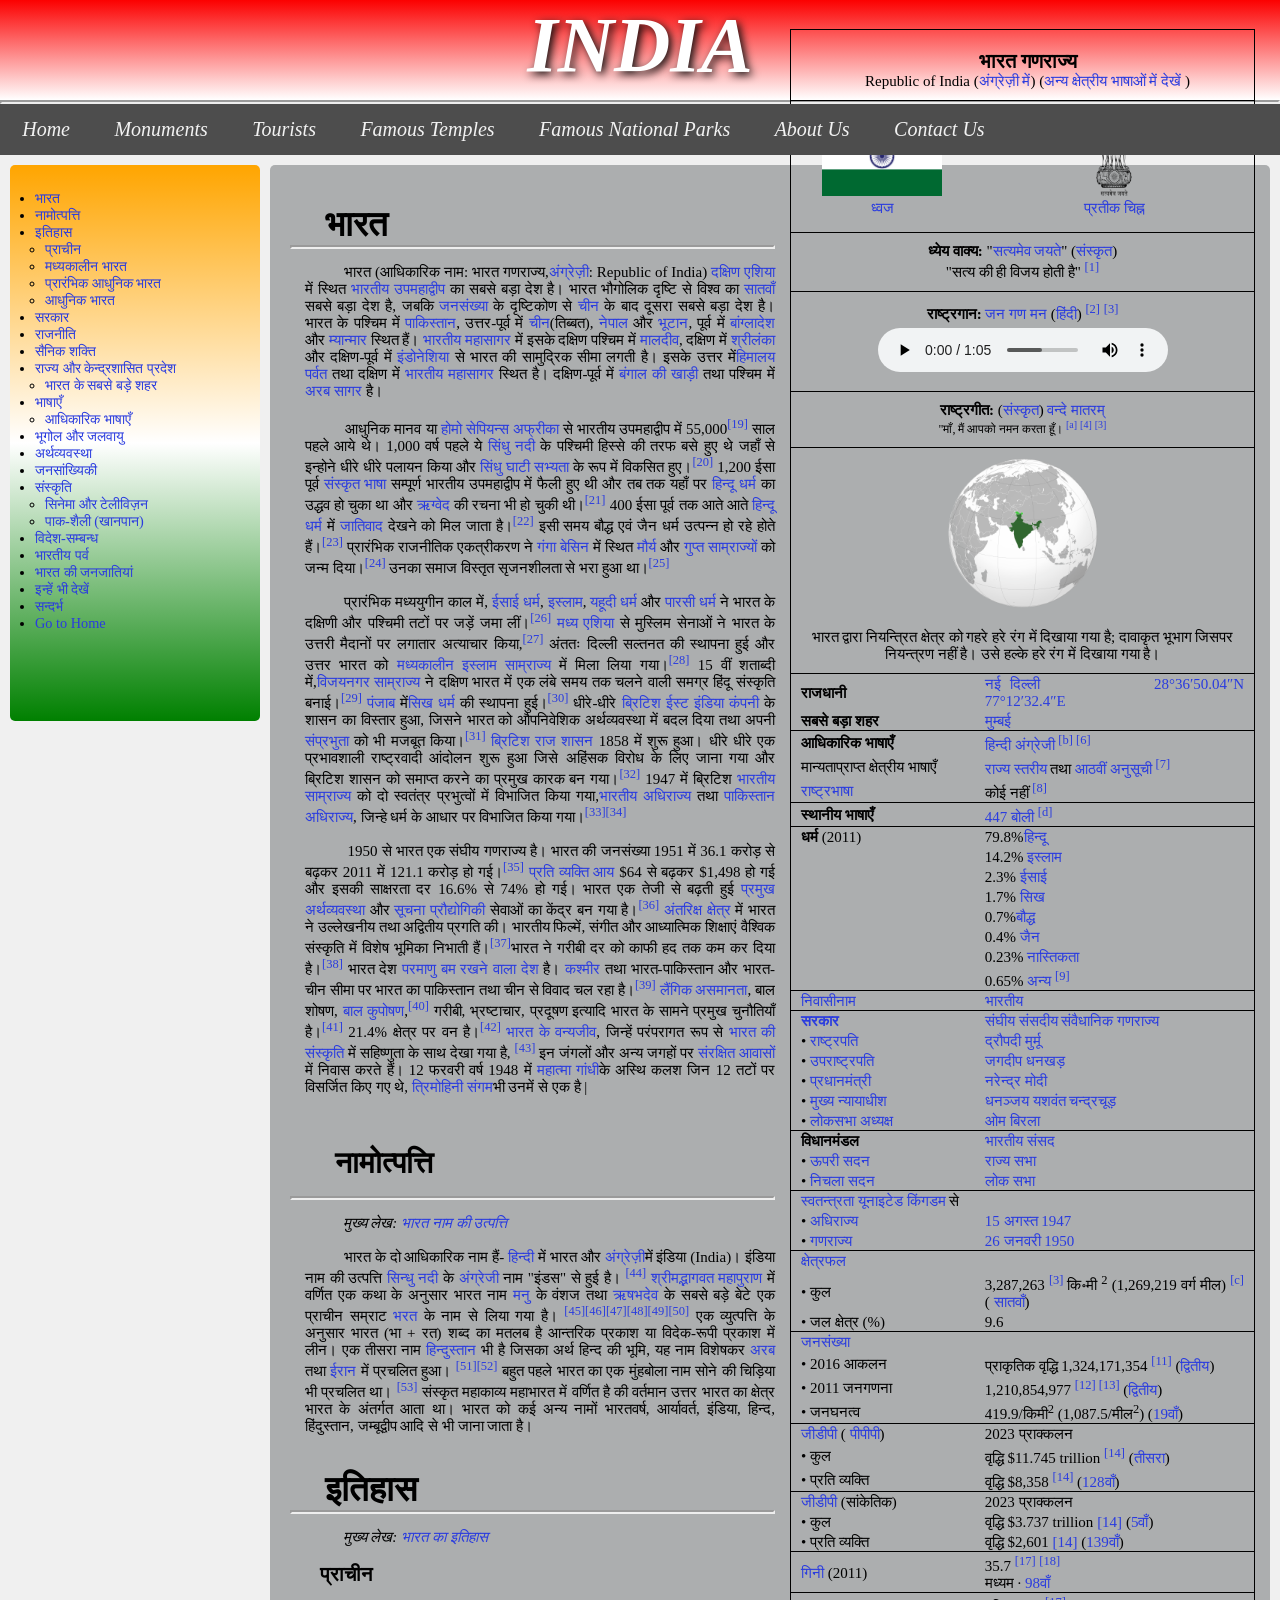
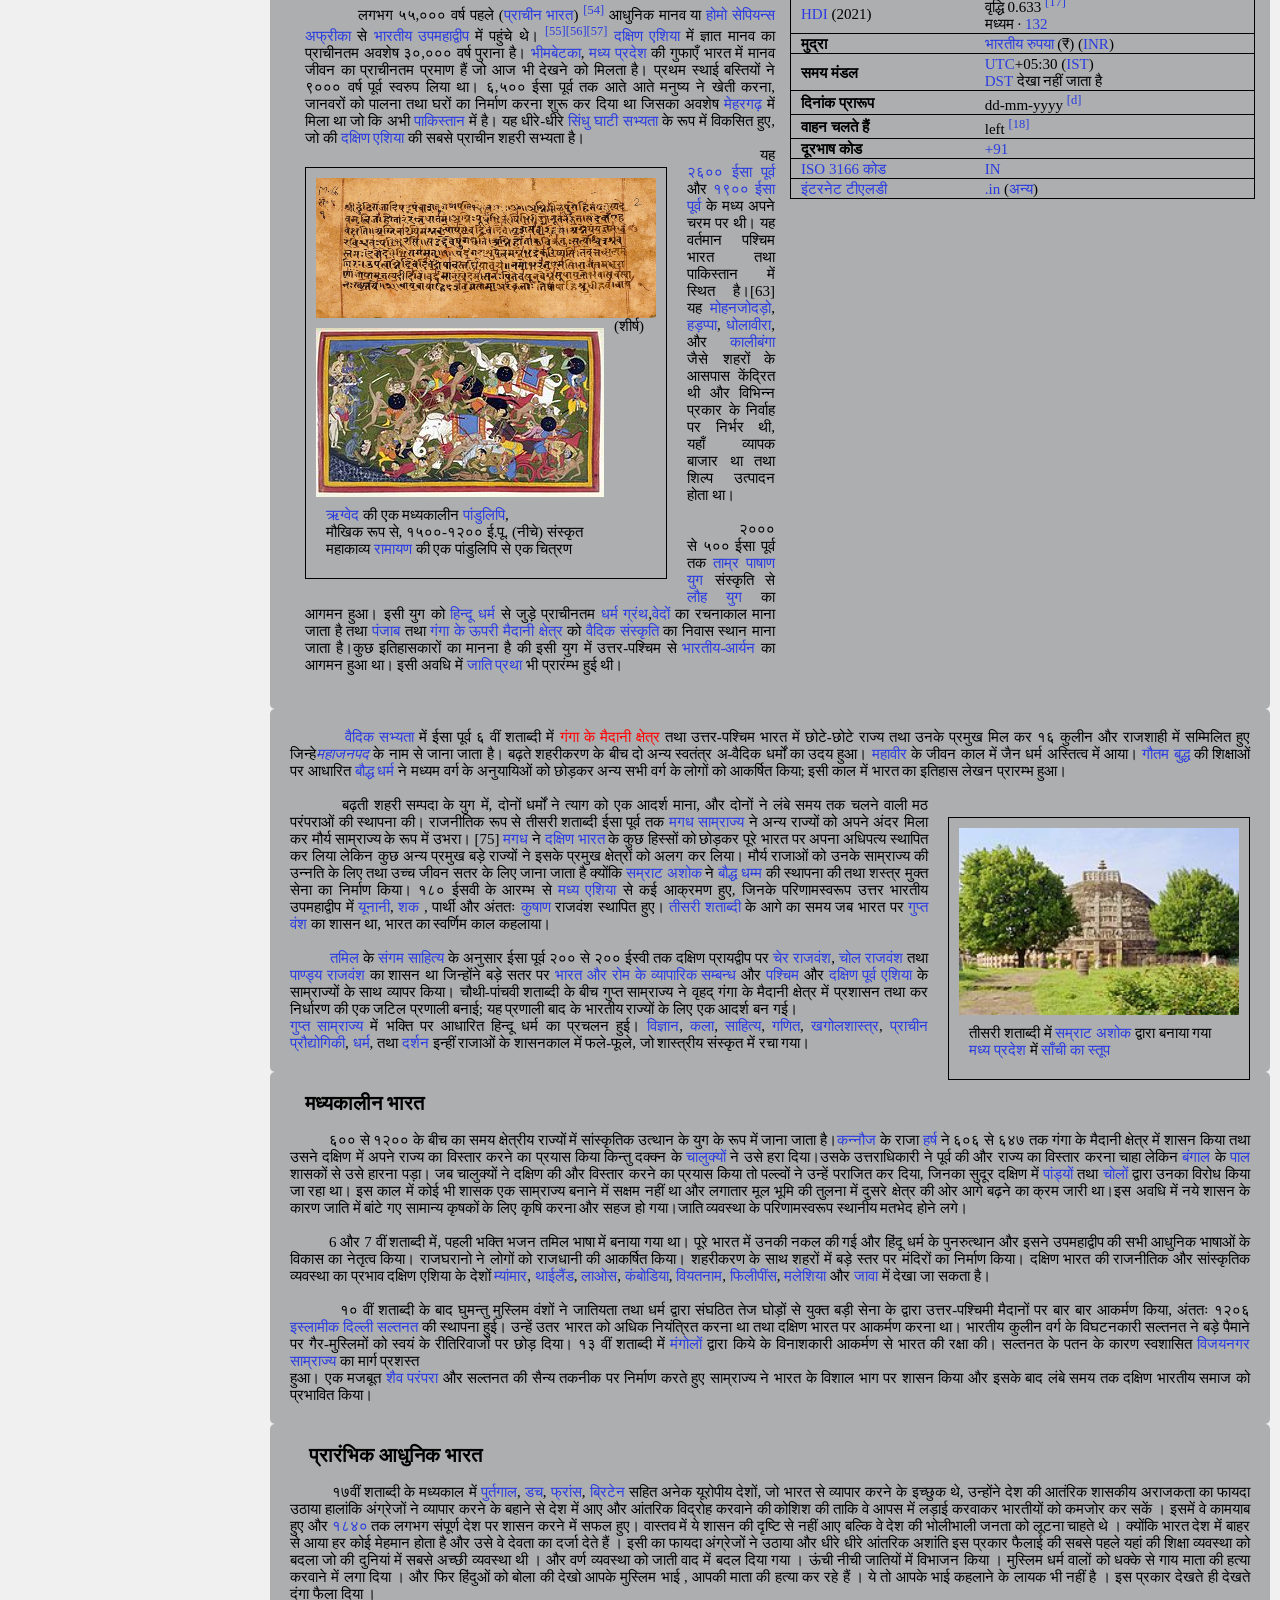
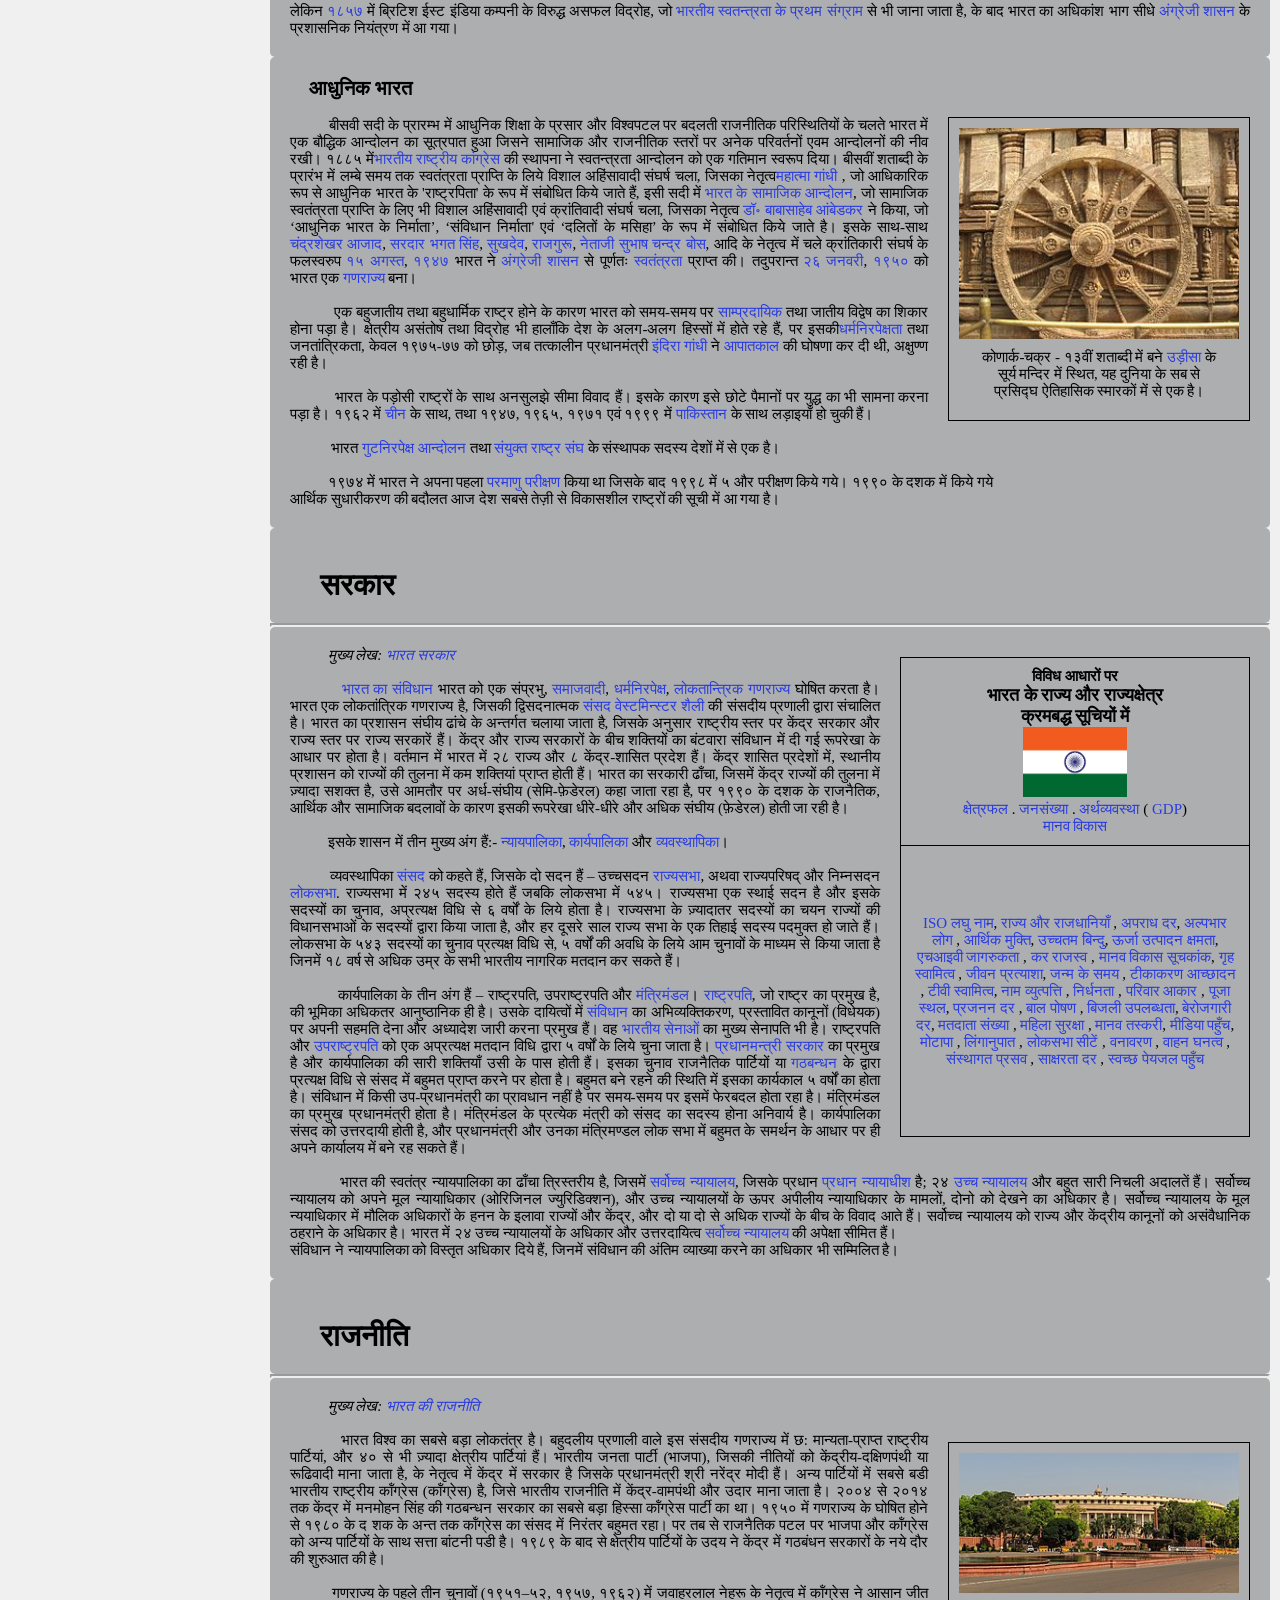
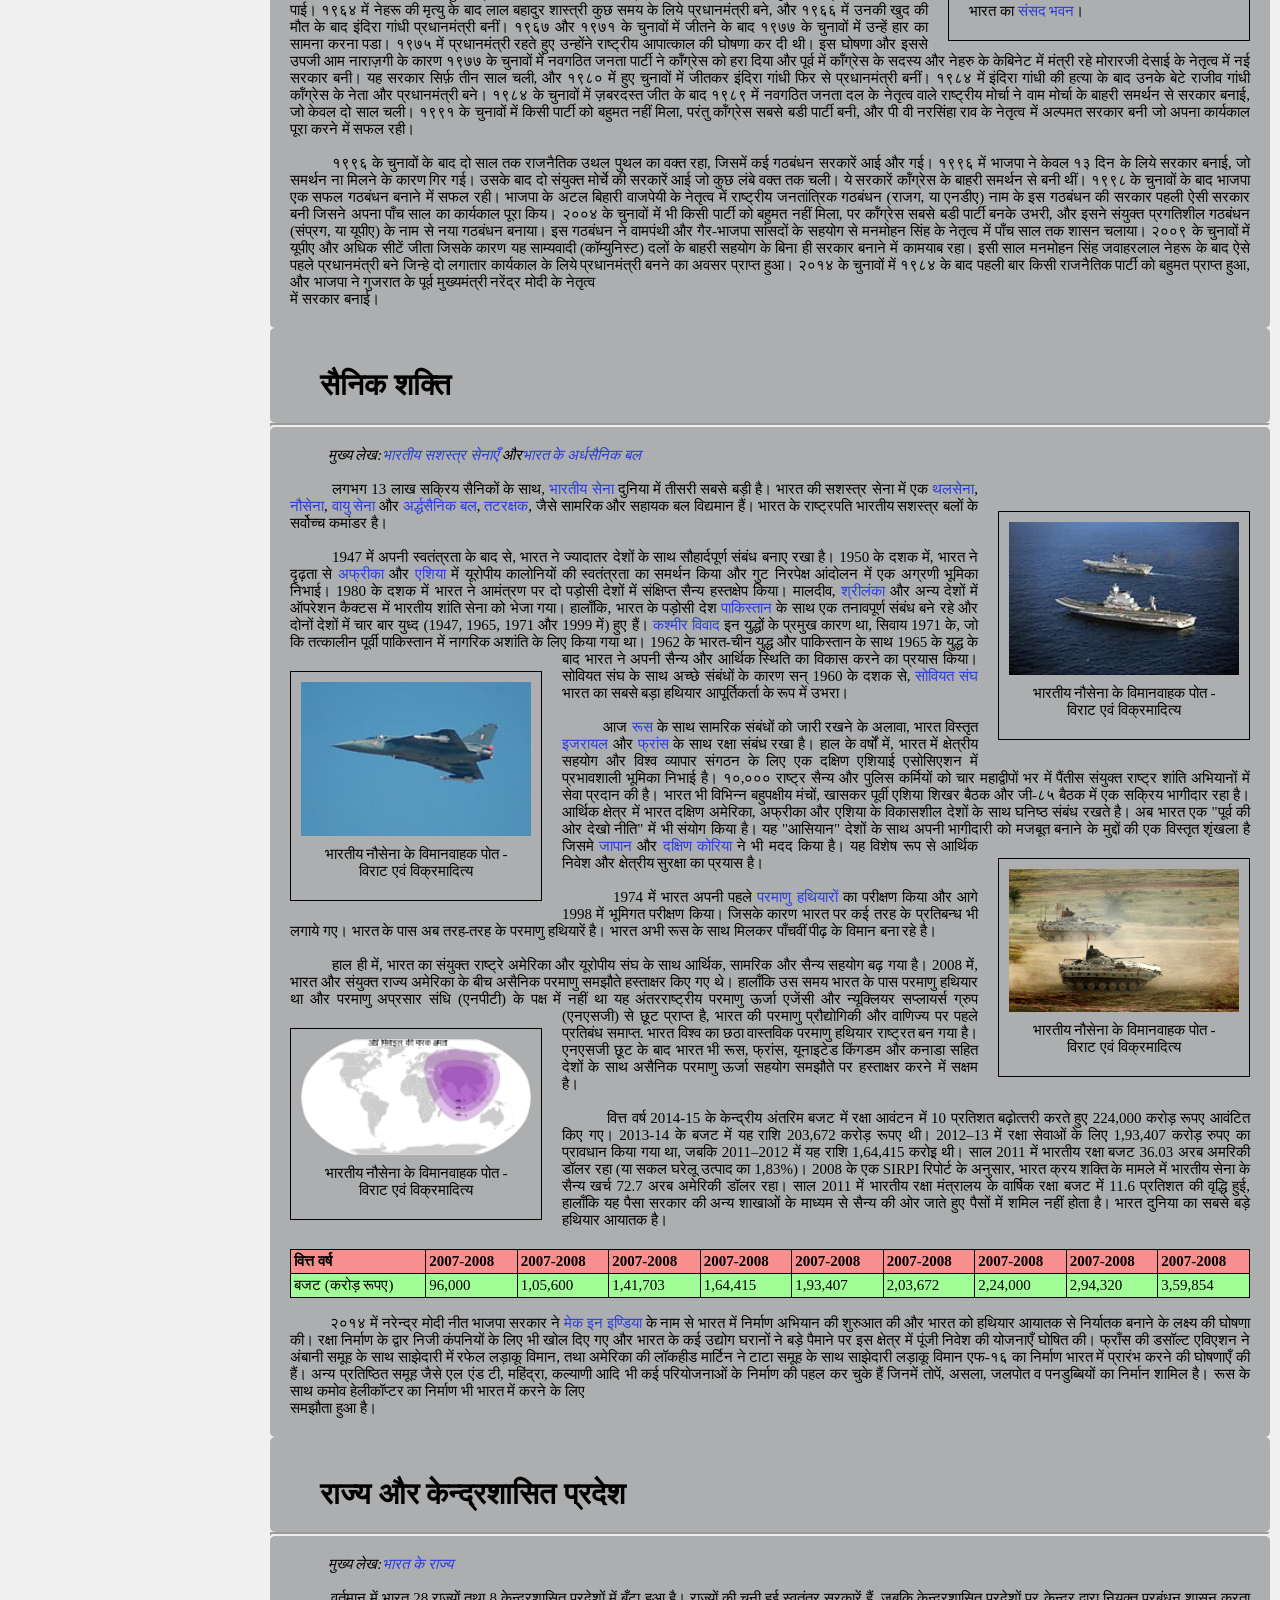
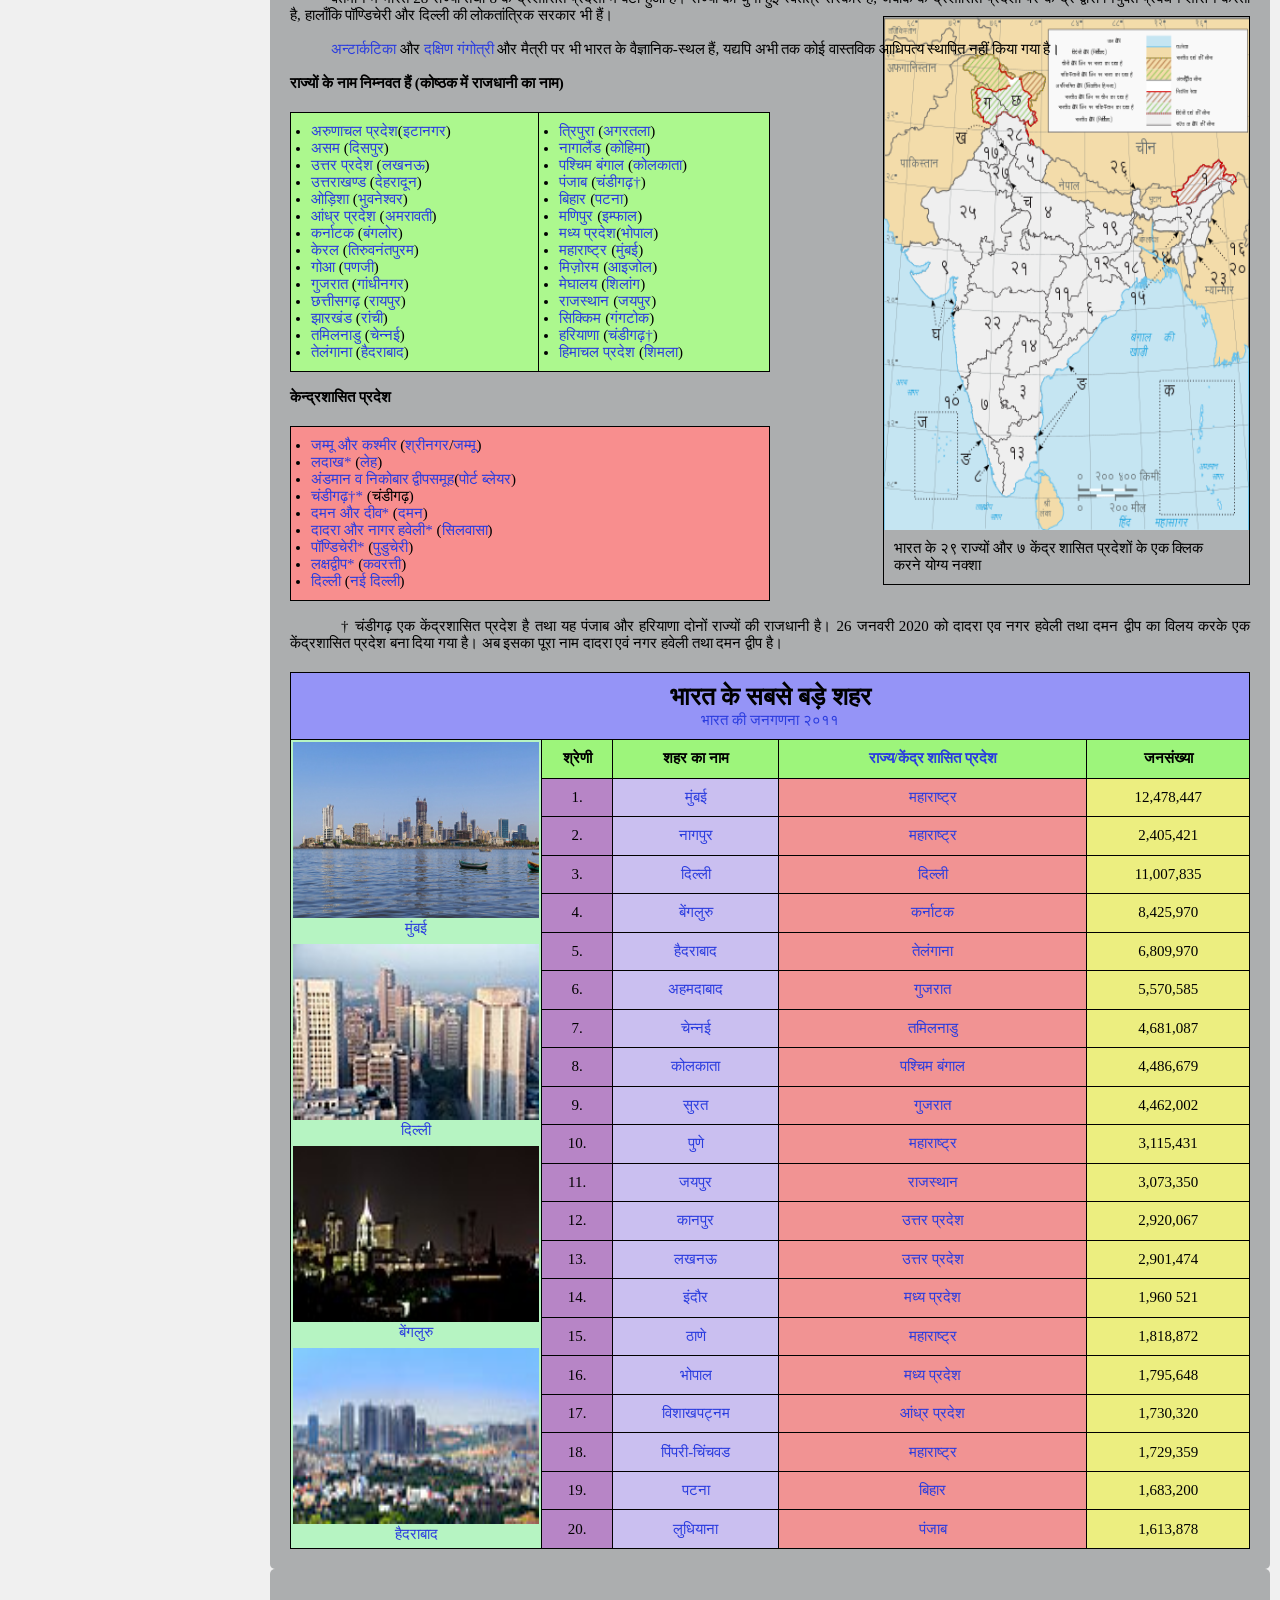
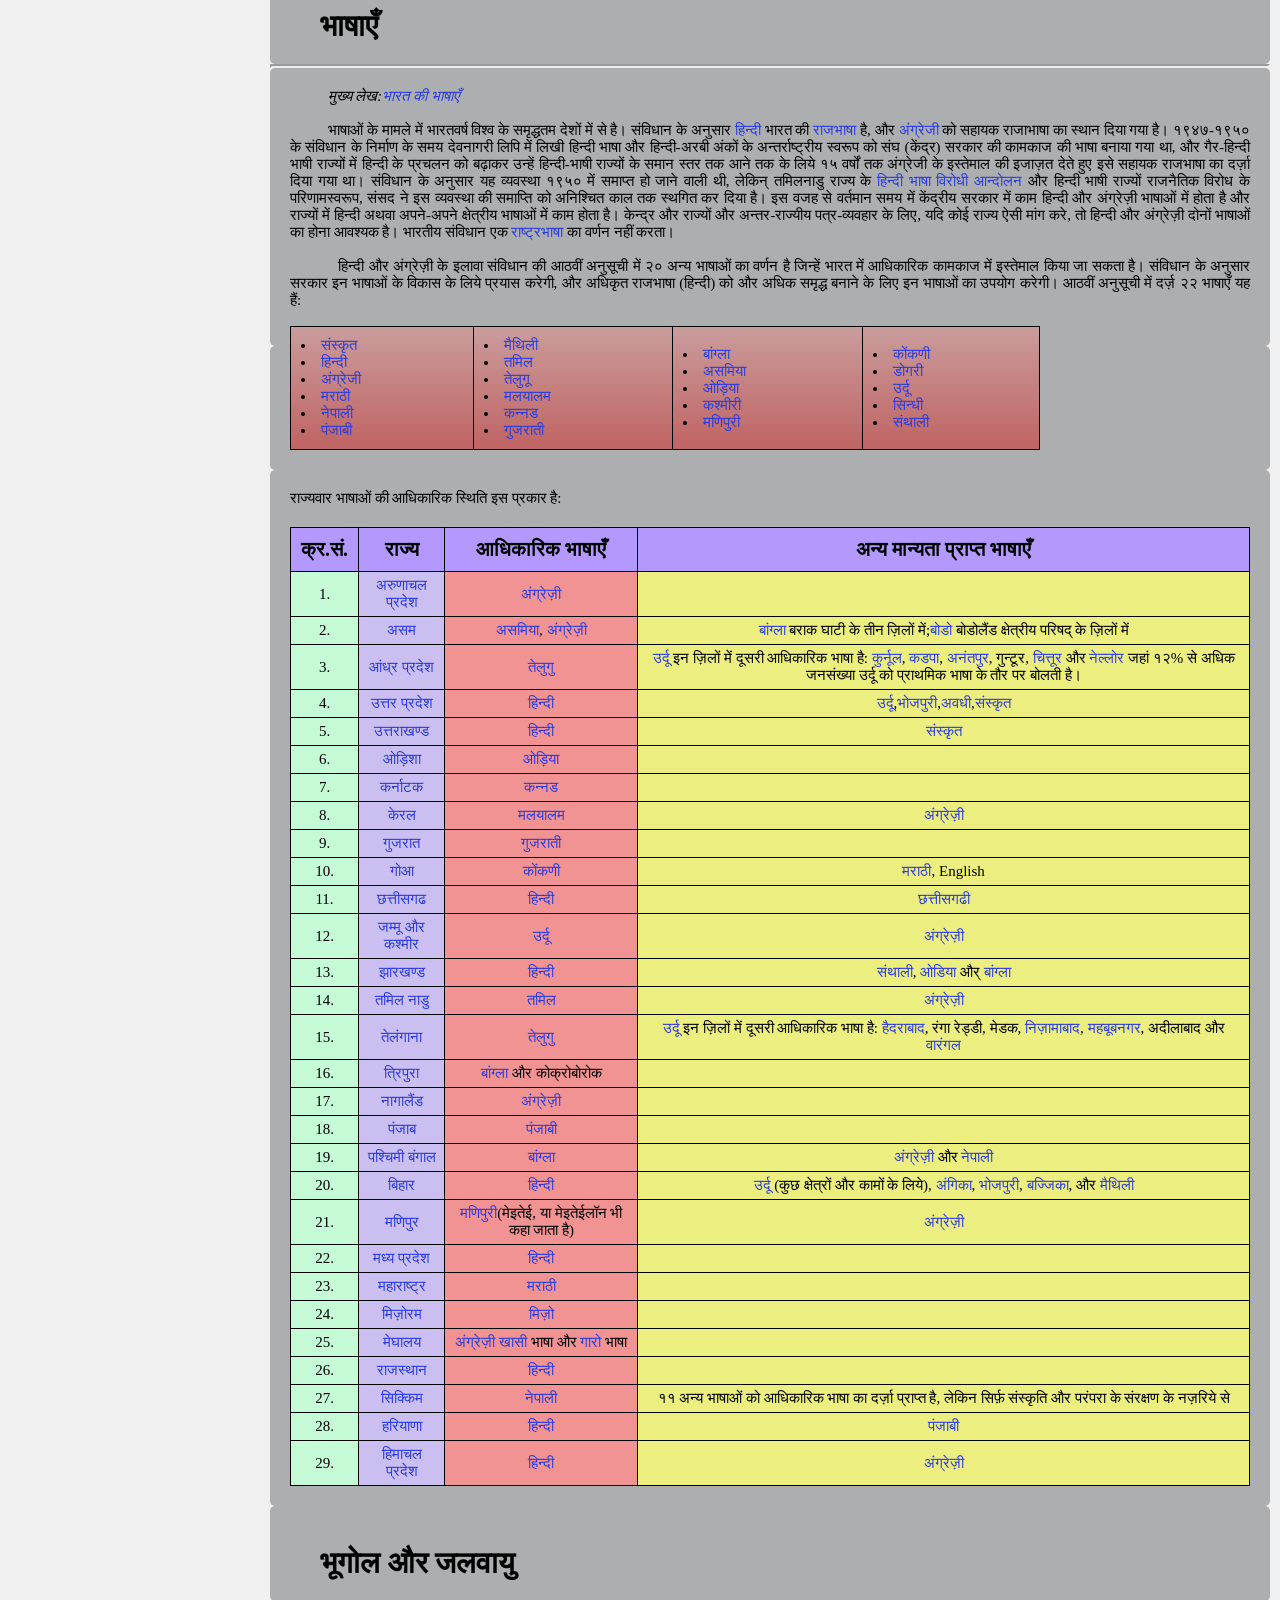
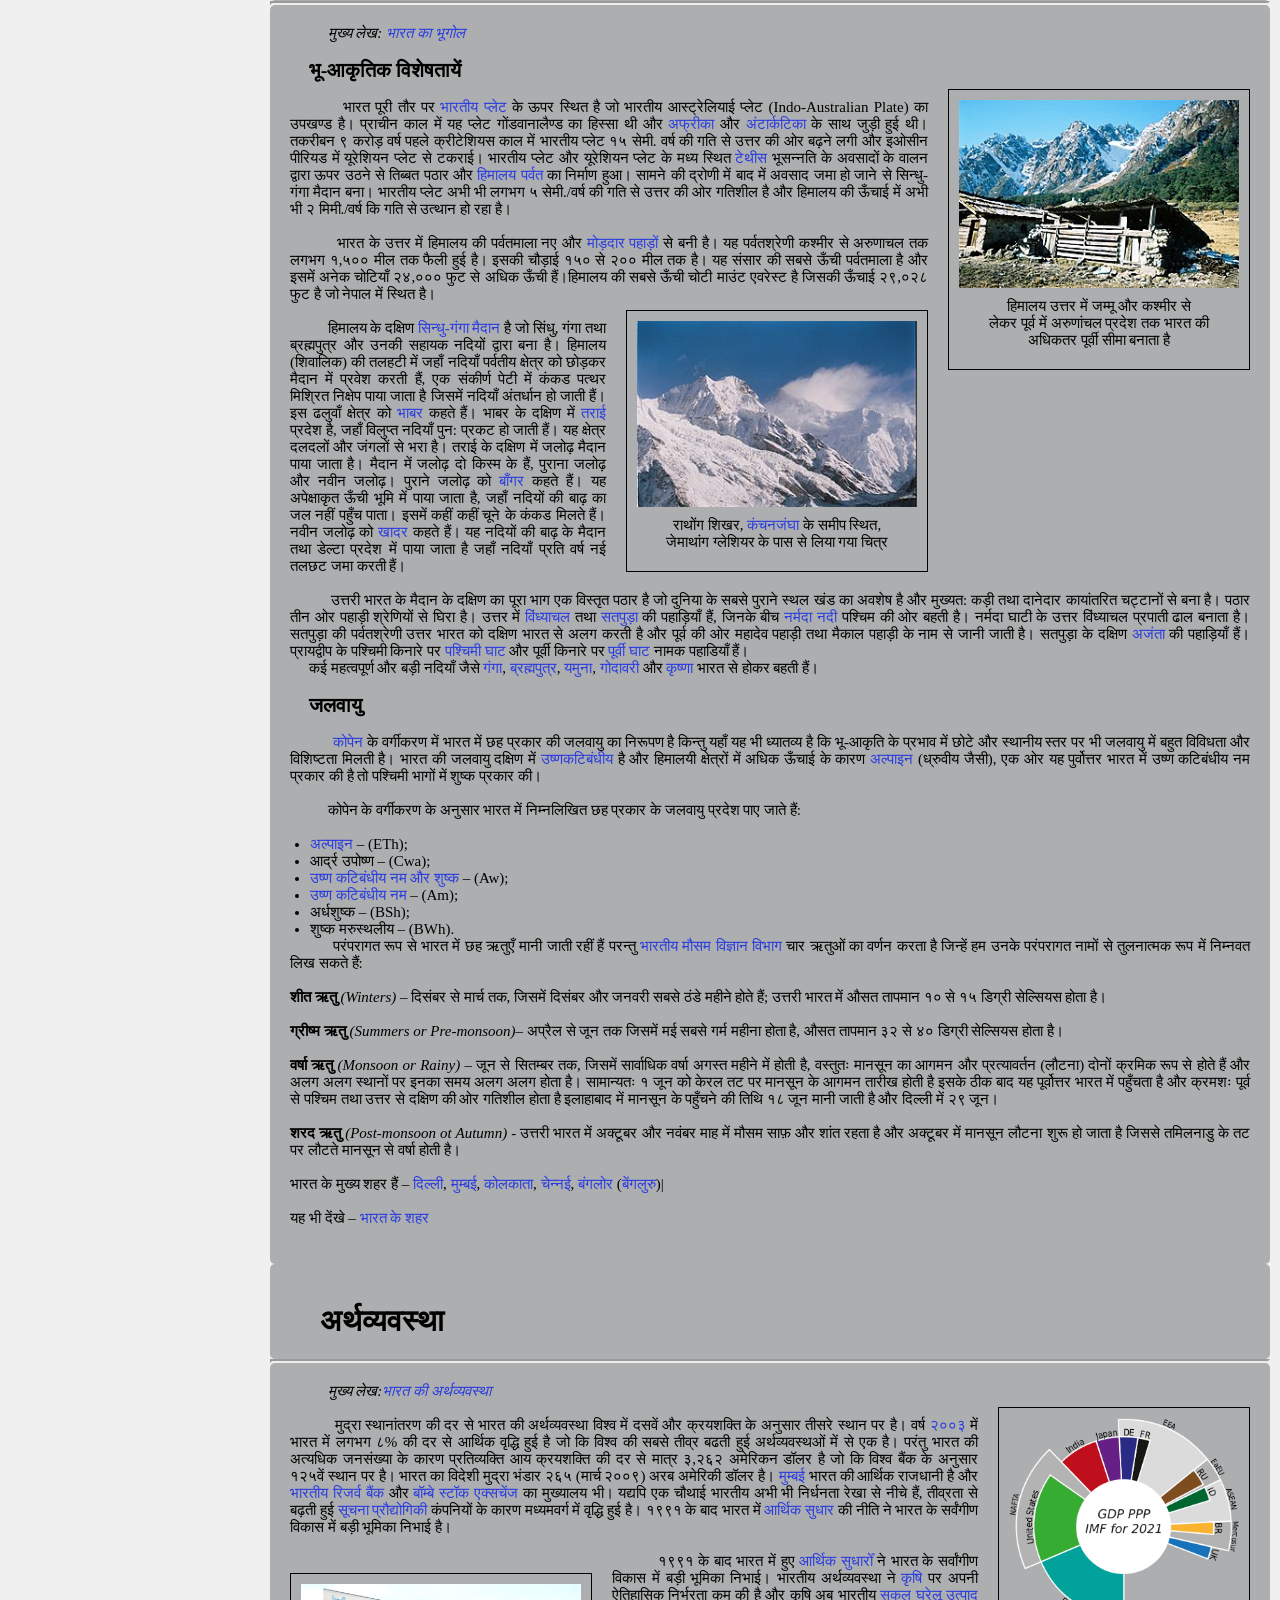
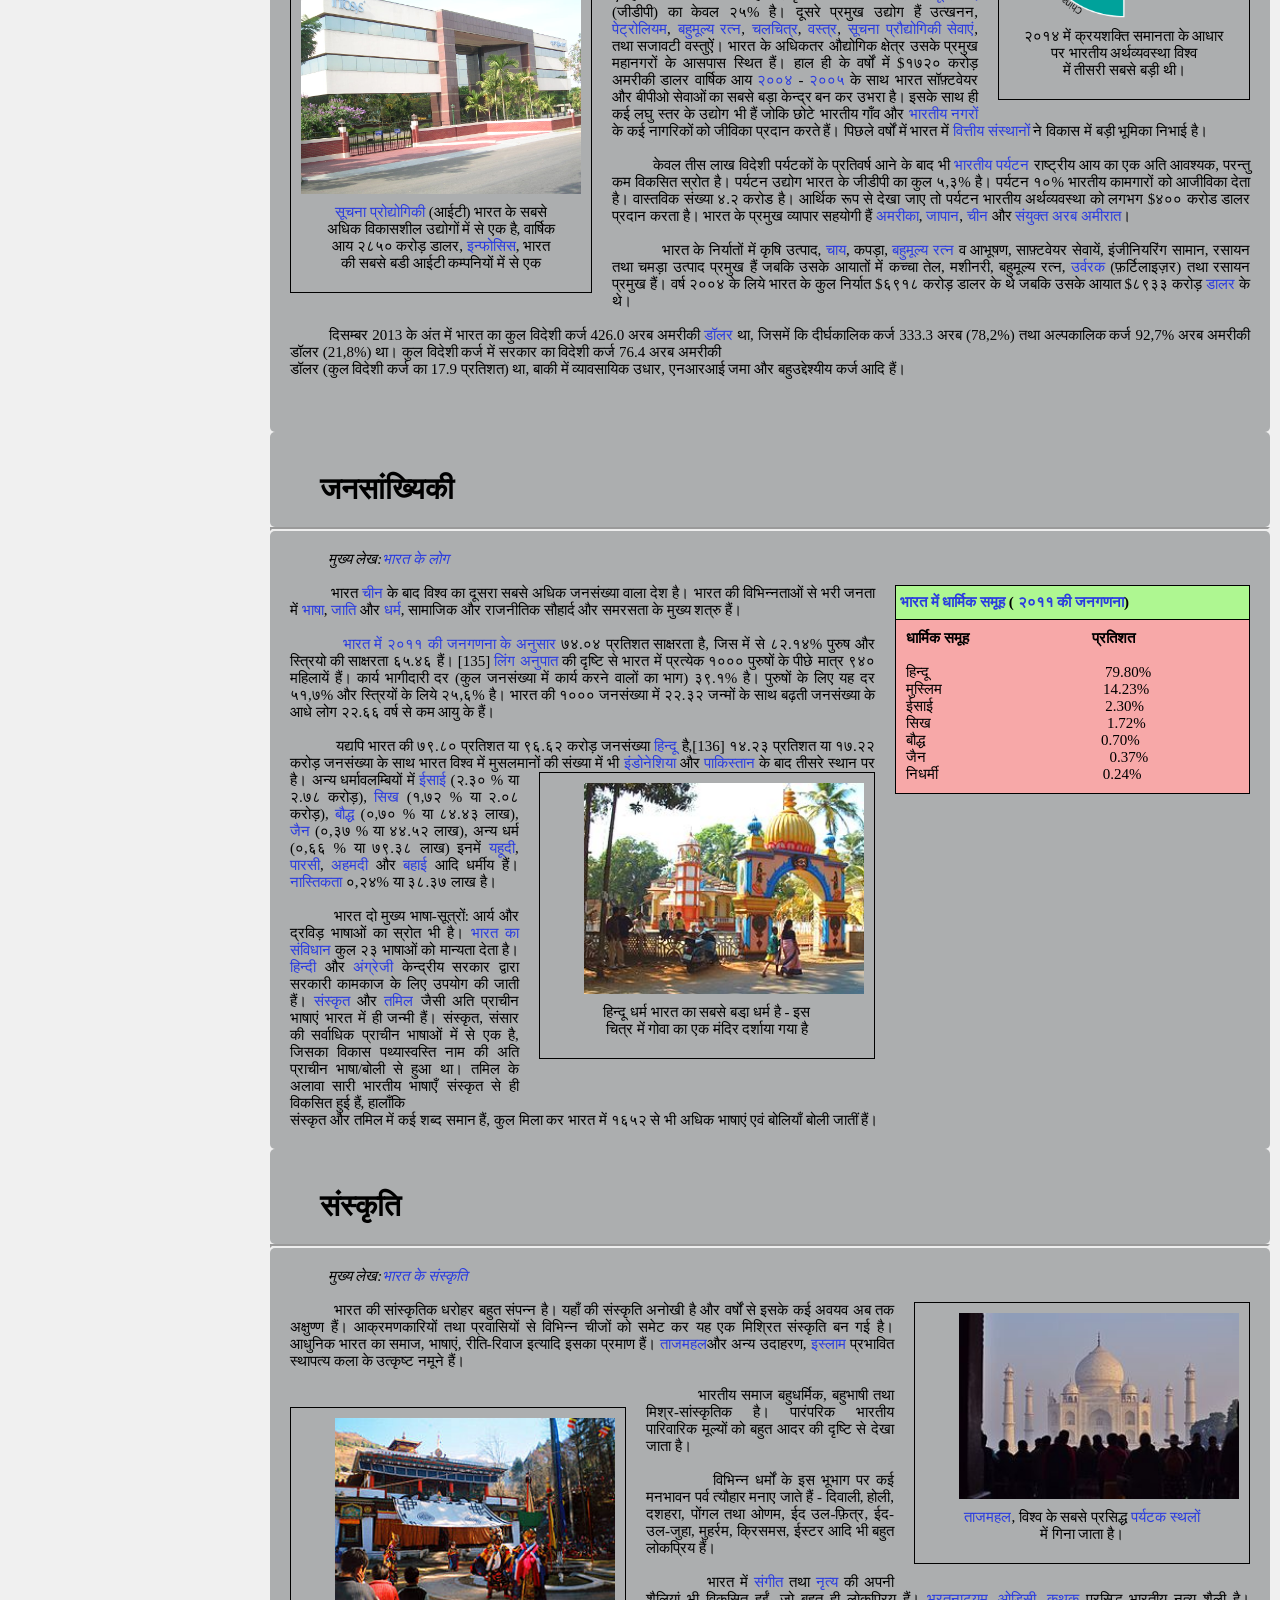
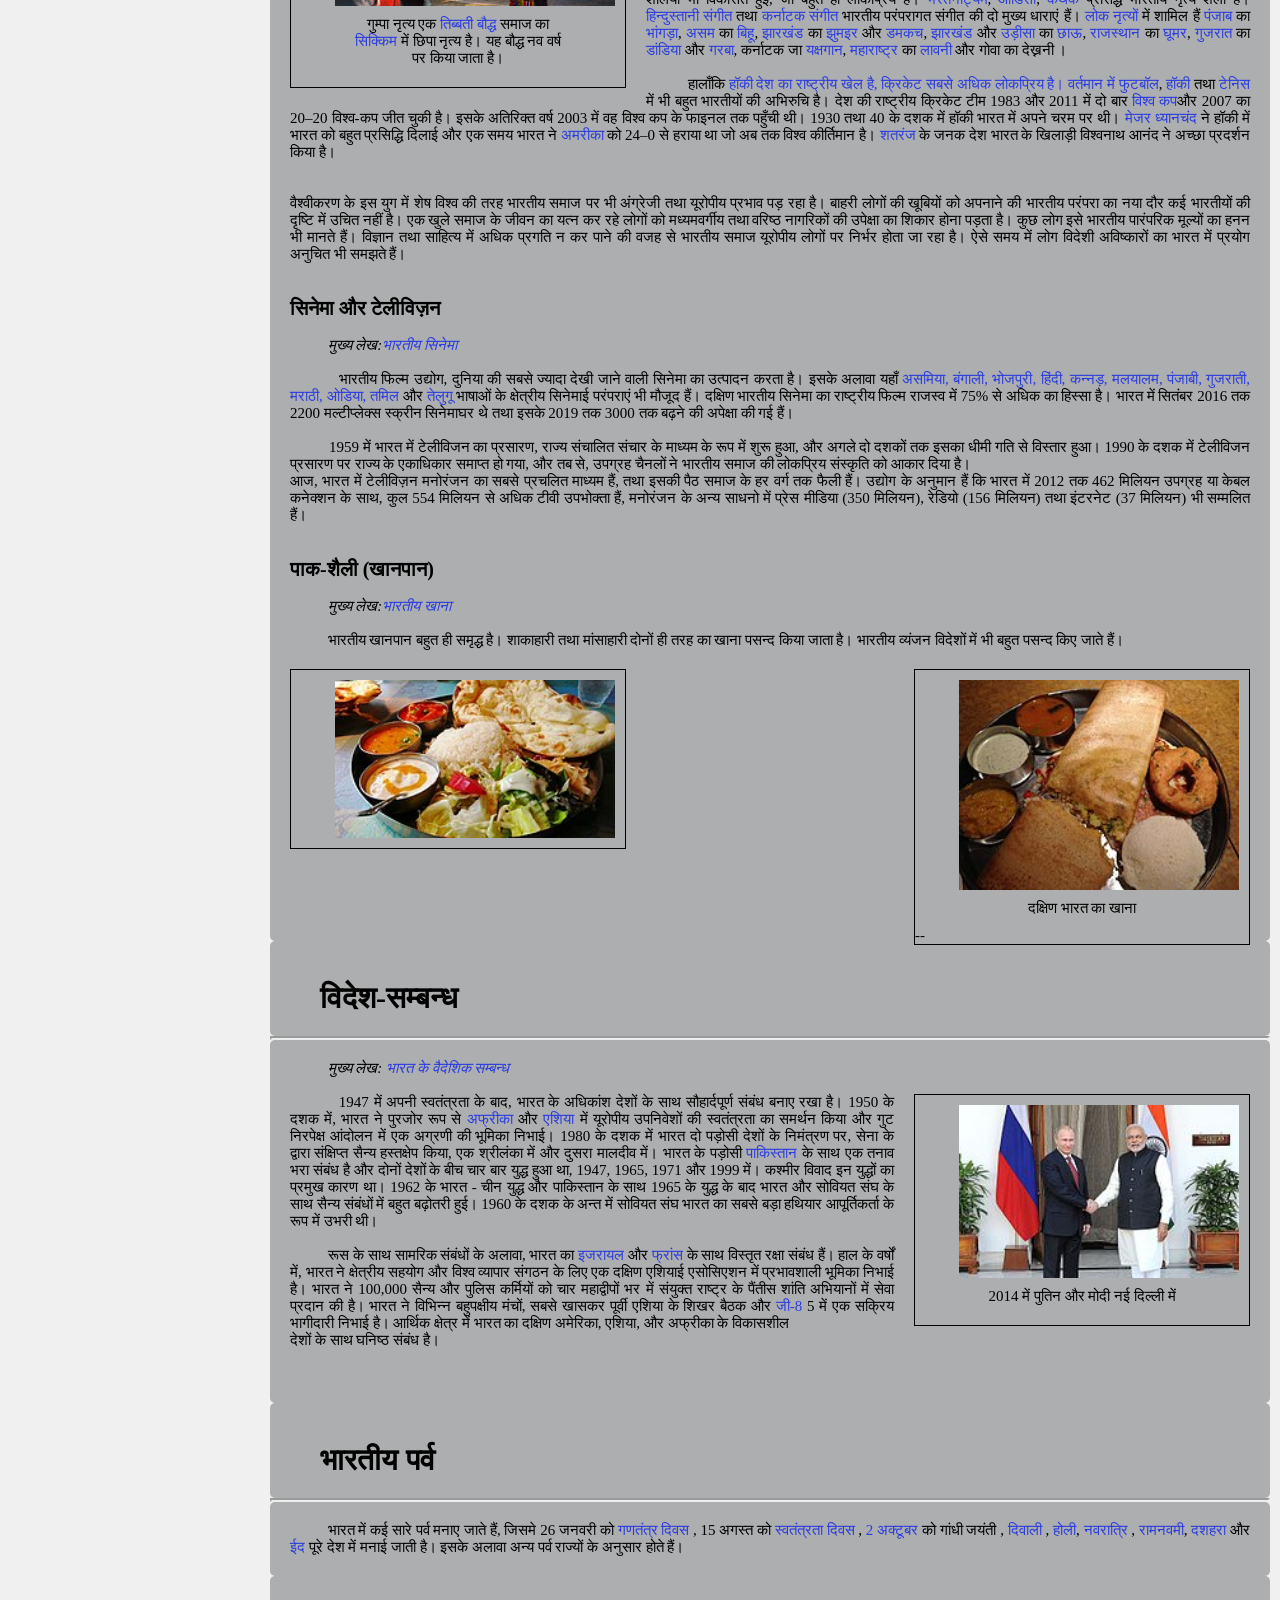
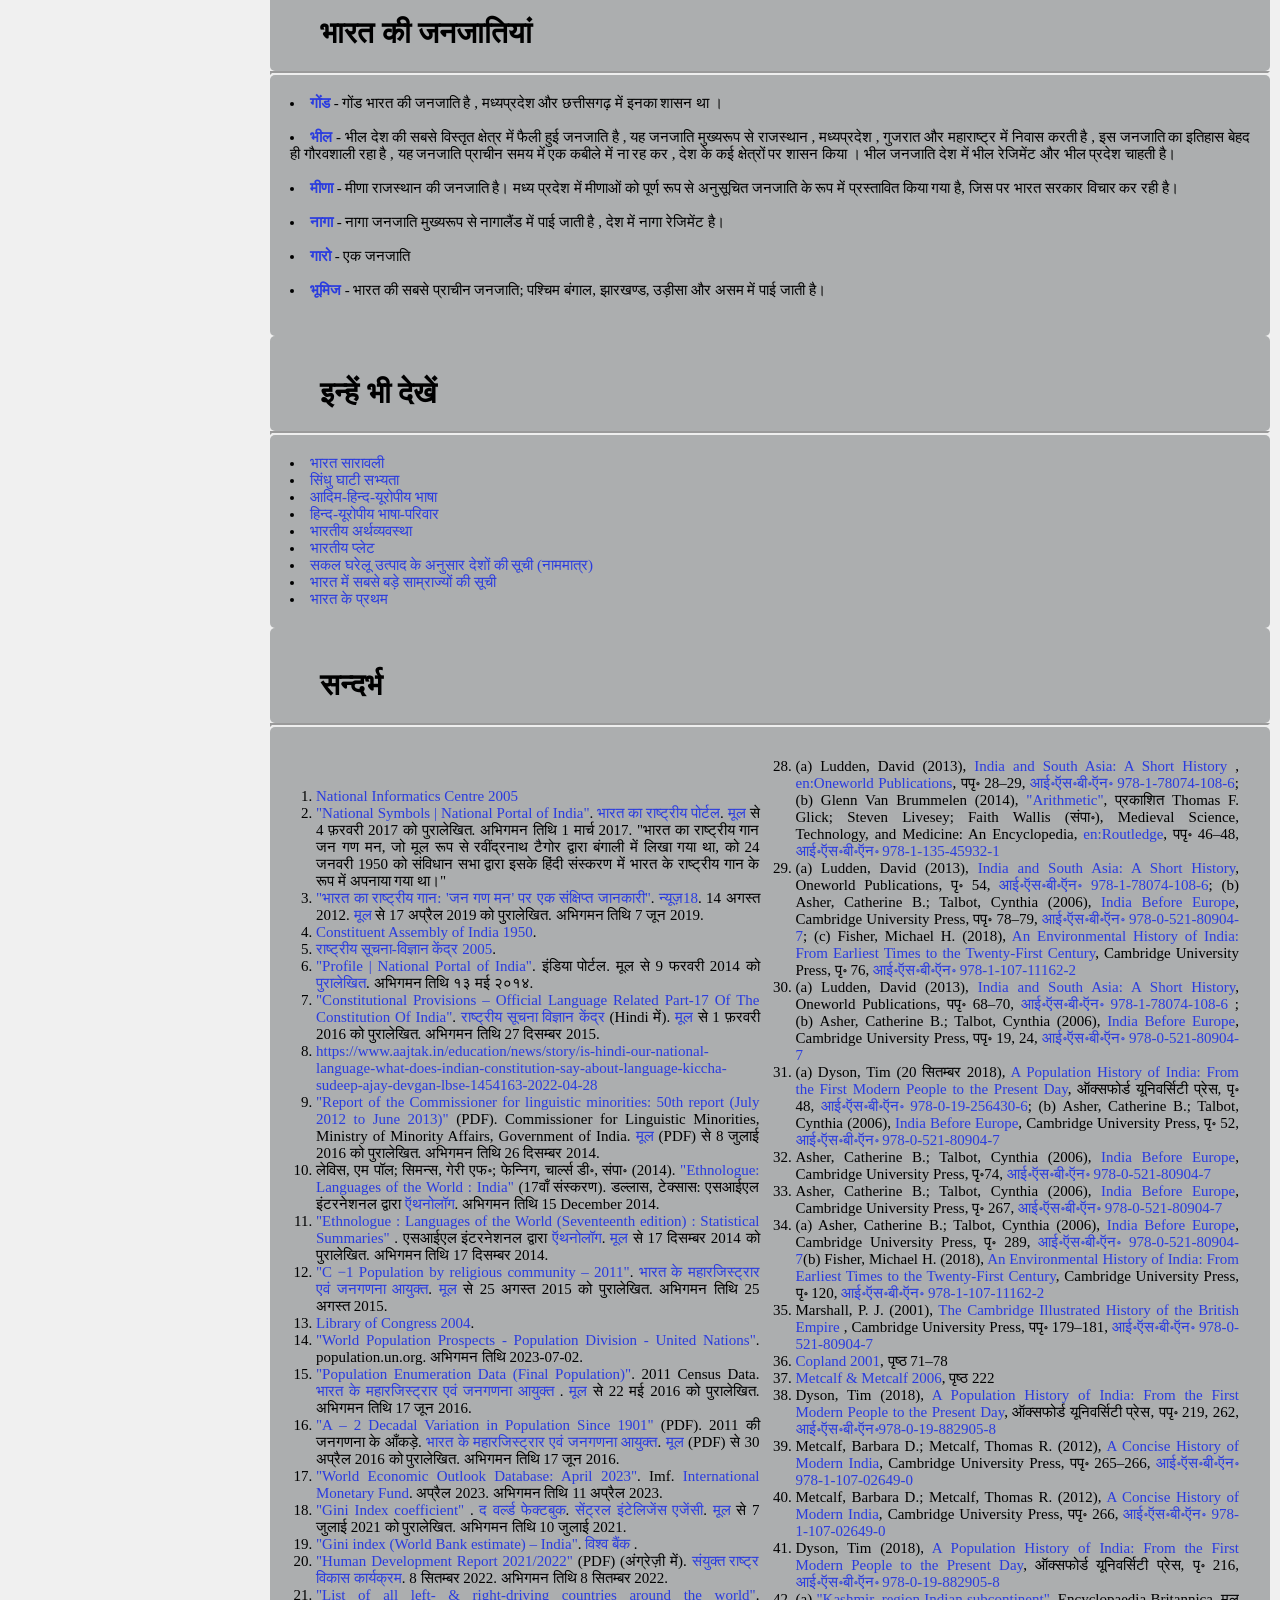
==== commit 3f0bd9e3: "Update index.html" ====
--- a/index.html
+++ b/index.html
@@ -24,10 +24,10 @@
             <a href="index.html"> <i> Home</i></a>
             <a href="monuments.html"> <i> Monuments </i></a>
             <a href="tourists.html"> <i> Tourists </i></a>
-            <a href="famous_temples.html"> <i> Famous Temples </i></a>
-            <a href="famous_national_parks.html"> <i> Famous National Parks</i></a>
-            <a href="about_us.html"> <i> About Us</i></a>
-            <a href="contact_us.html"> <i> Contant Us</i></a>
+            <a href="temples.html"> <i> Famous Temples </i></a>
+            <a href="parks.html"> <i> Famous National Parks</i></a>
+            <a href="about.html"> <i> About Us</i></a>
+            <a href="contact.html"> <i> Contact Us</i></a>
         </nav>
 
 
@@ -4254,4 +4254,4 @@
     </body>
      </div>   
     </body>
-    </html>+    </html>
